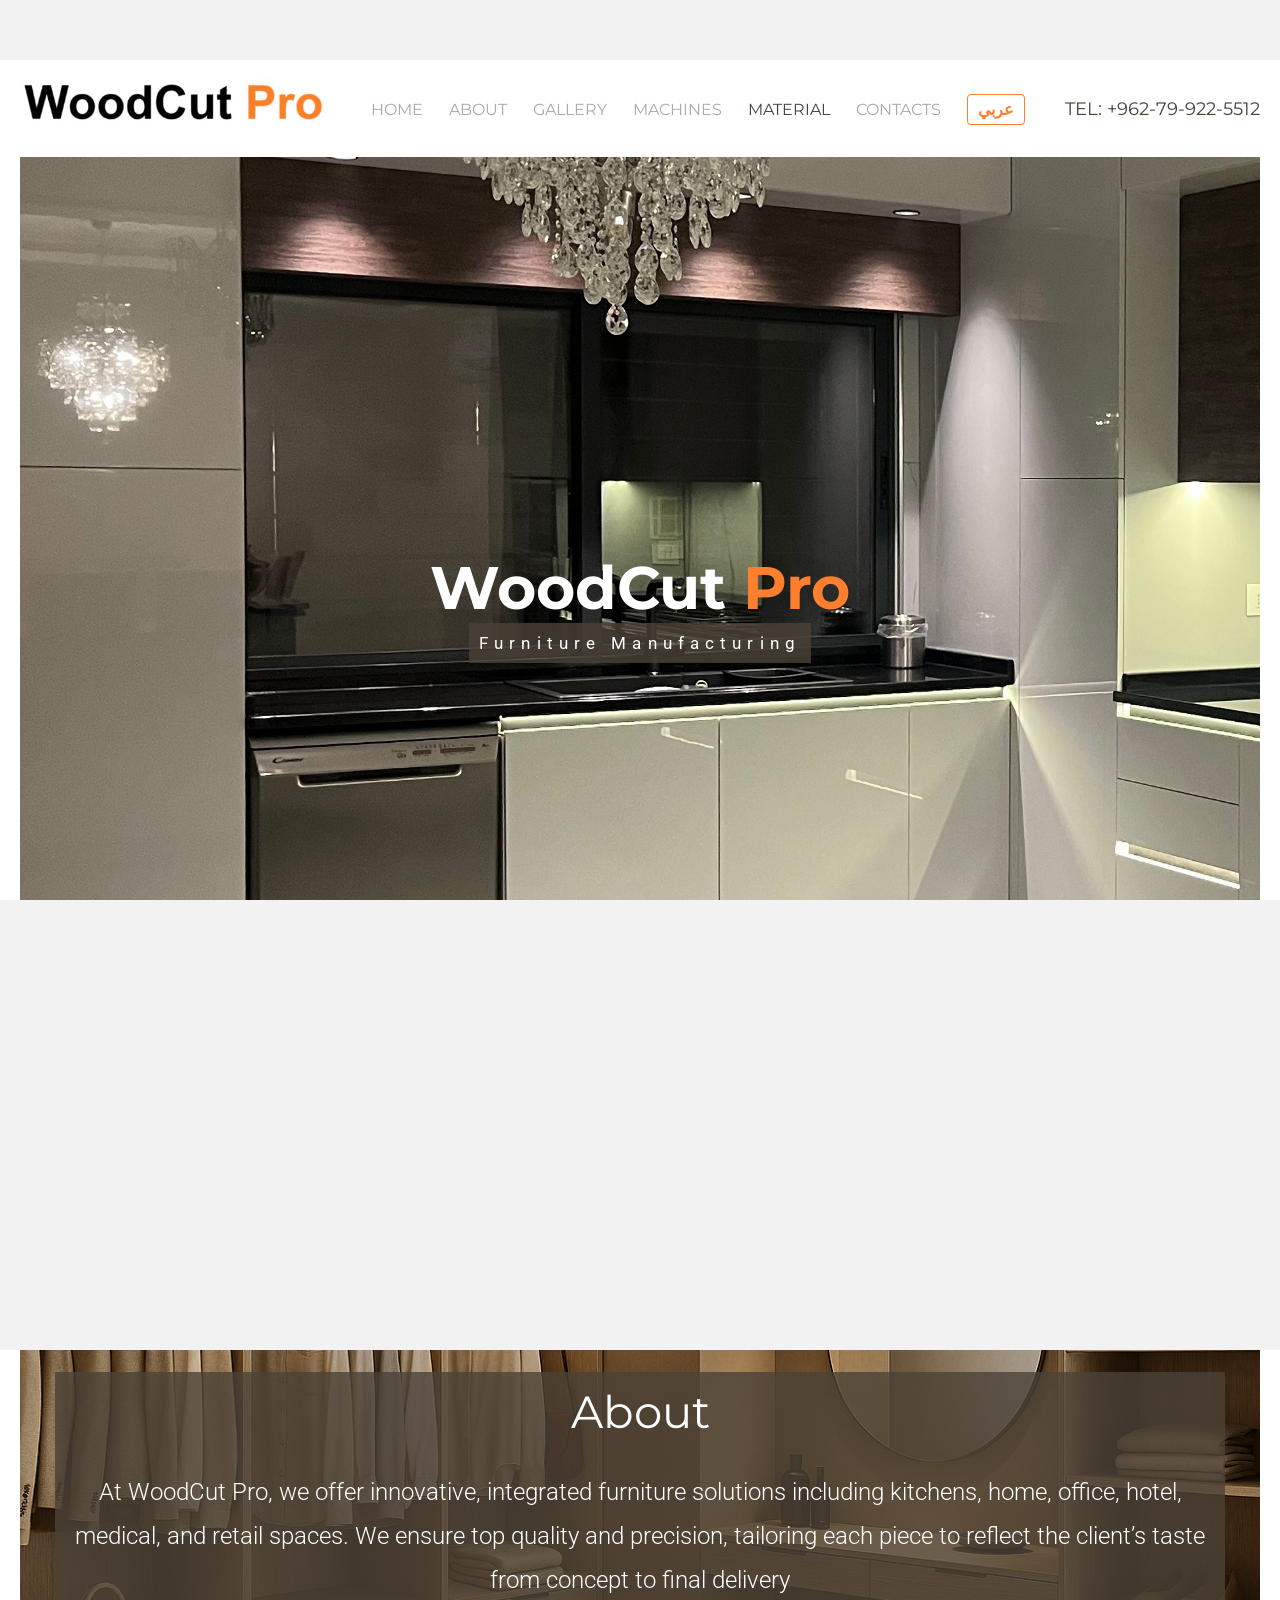
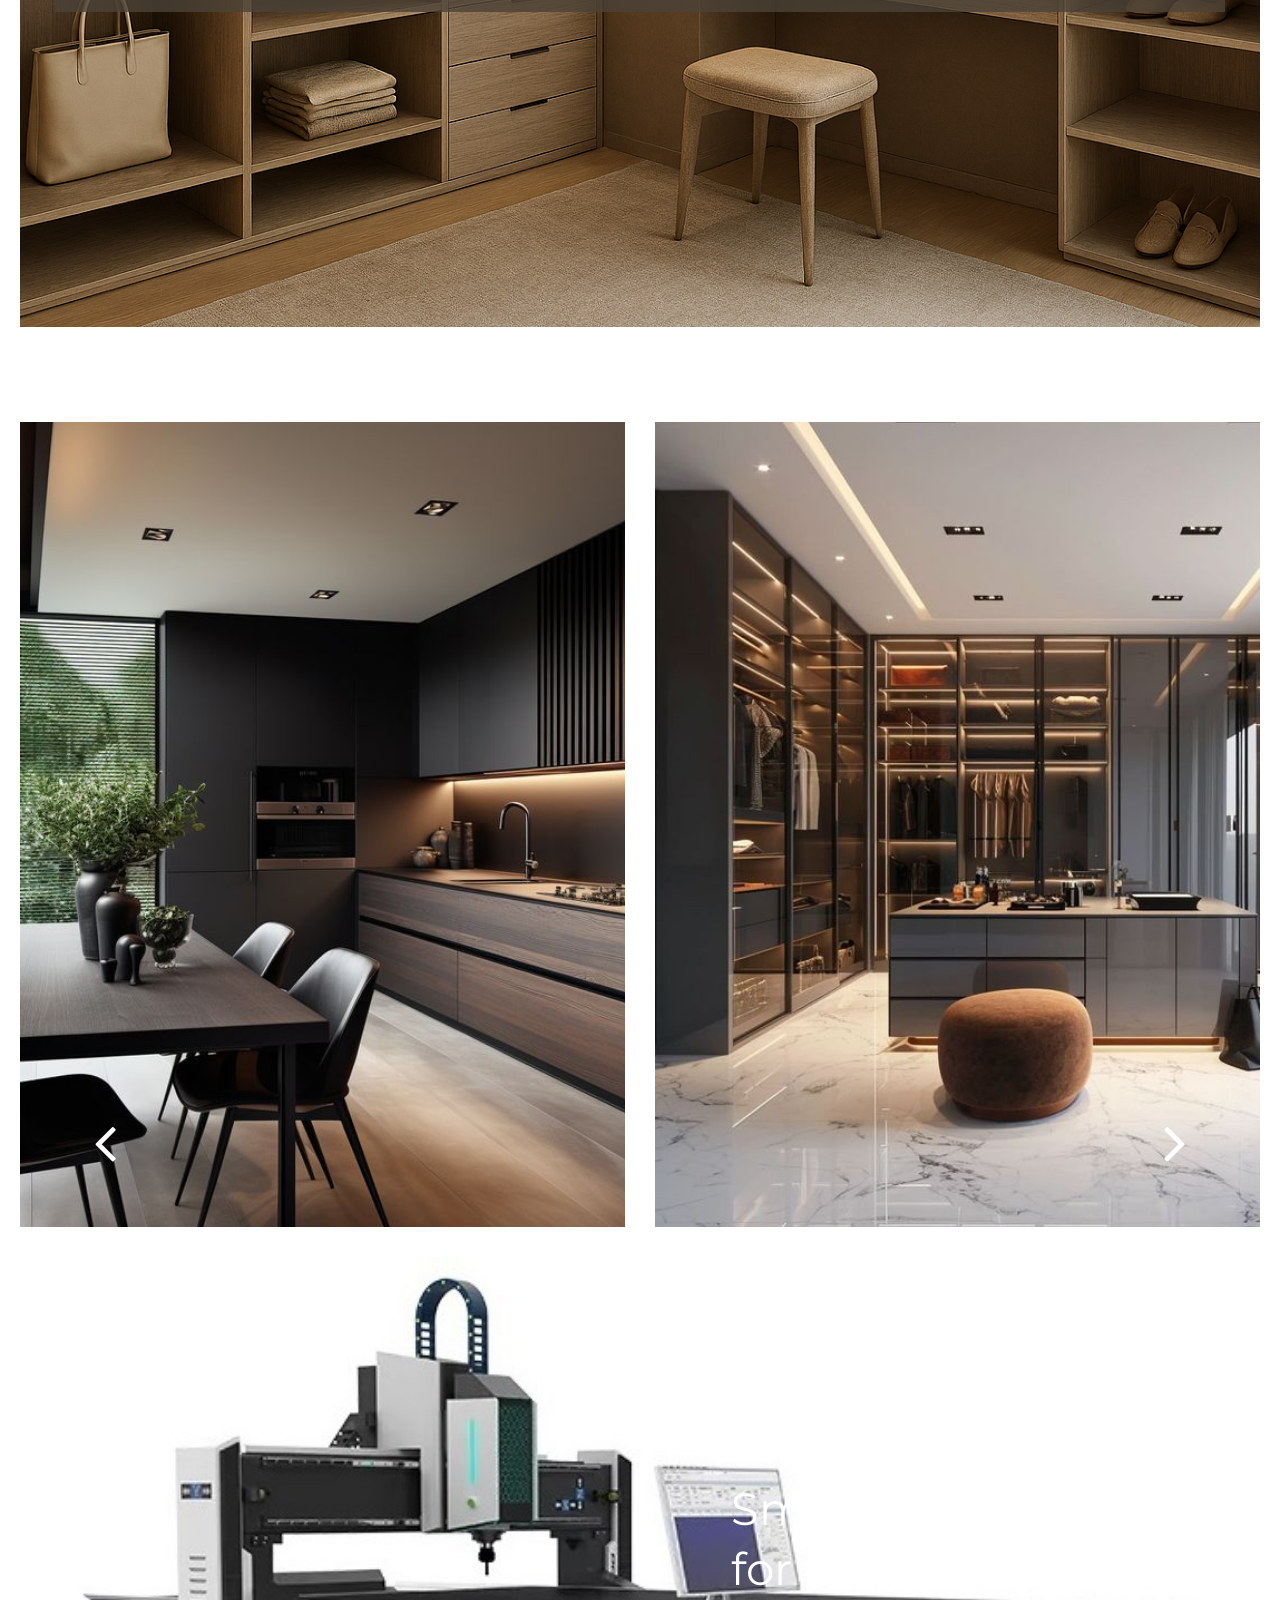
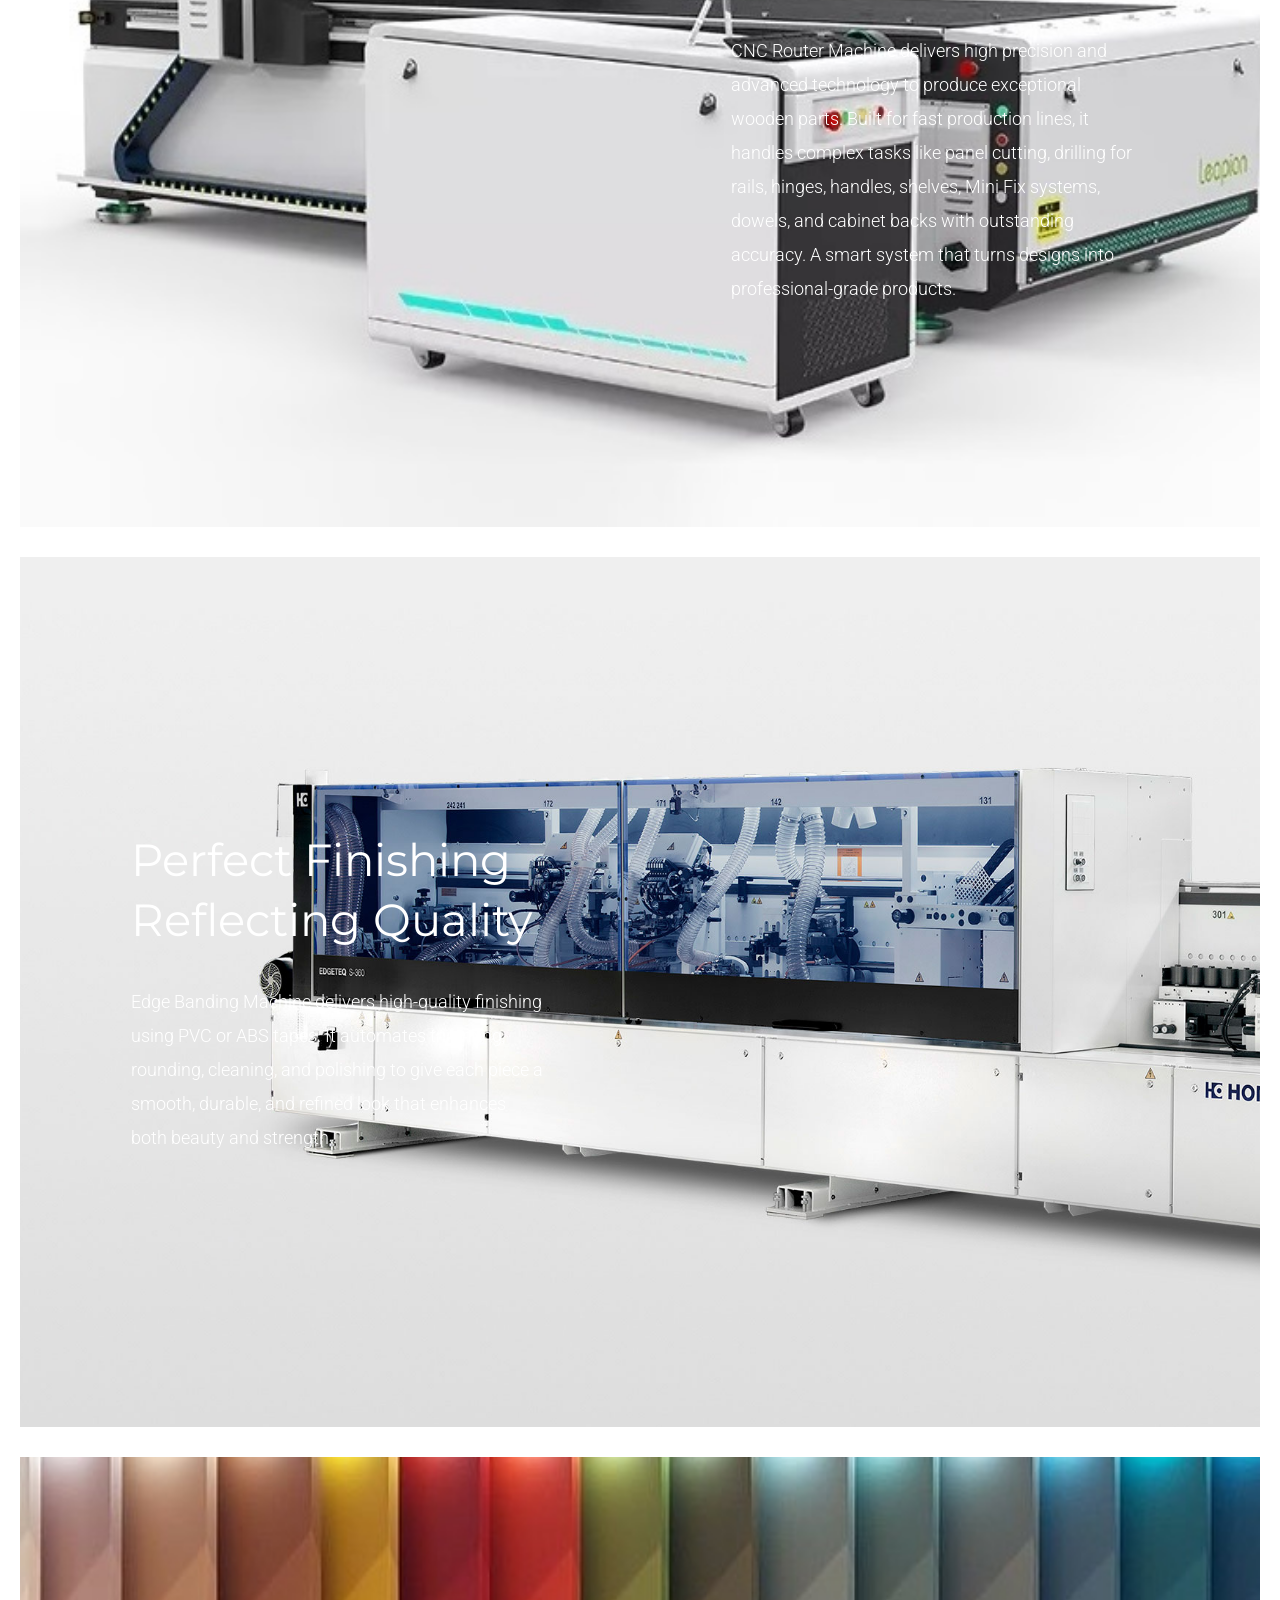
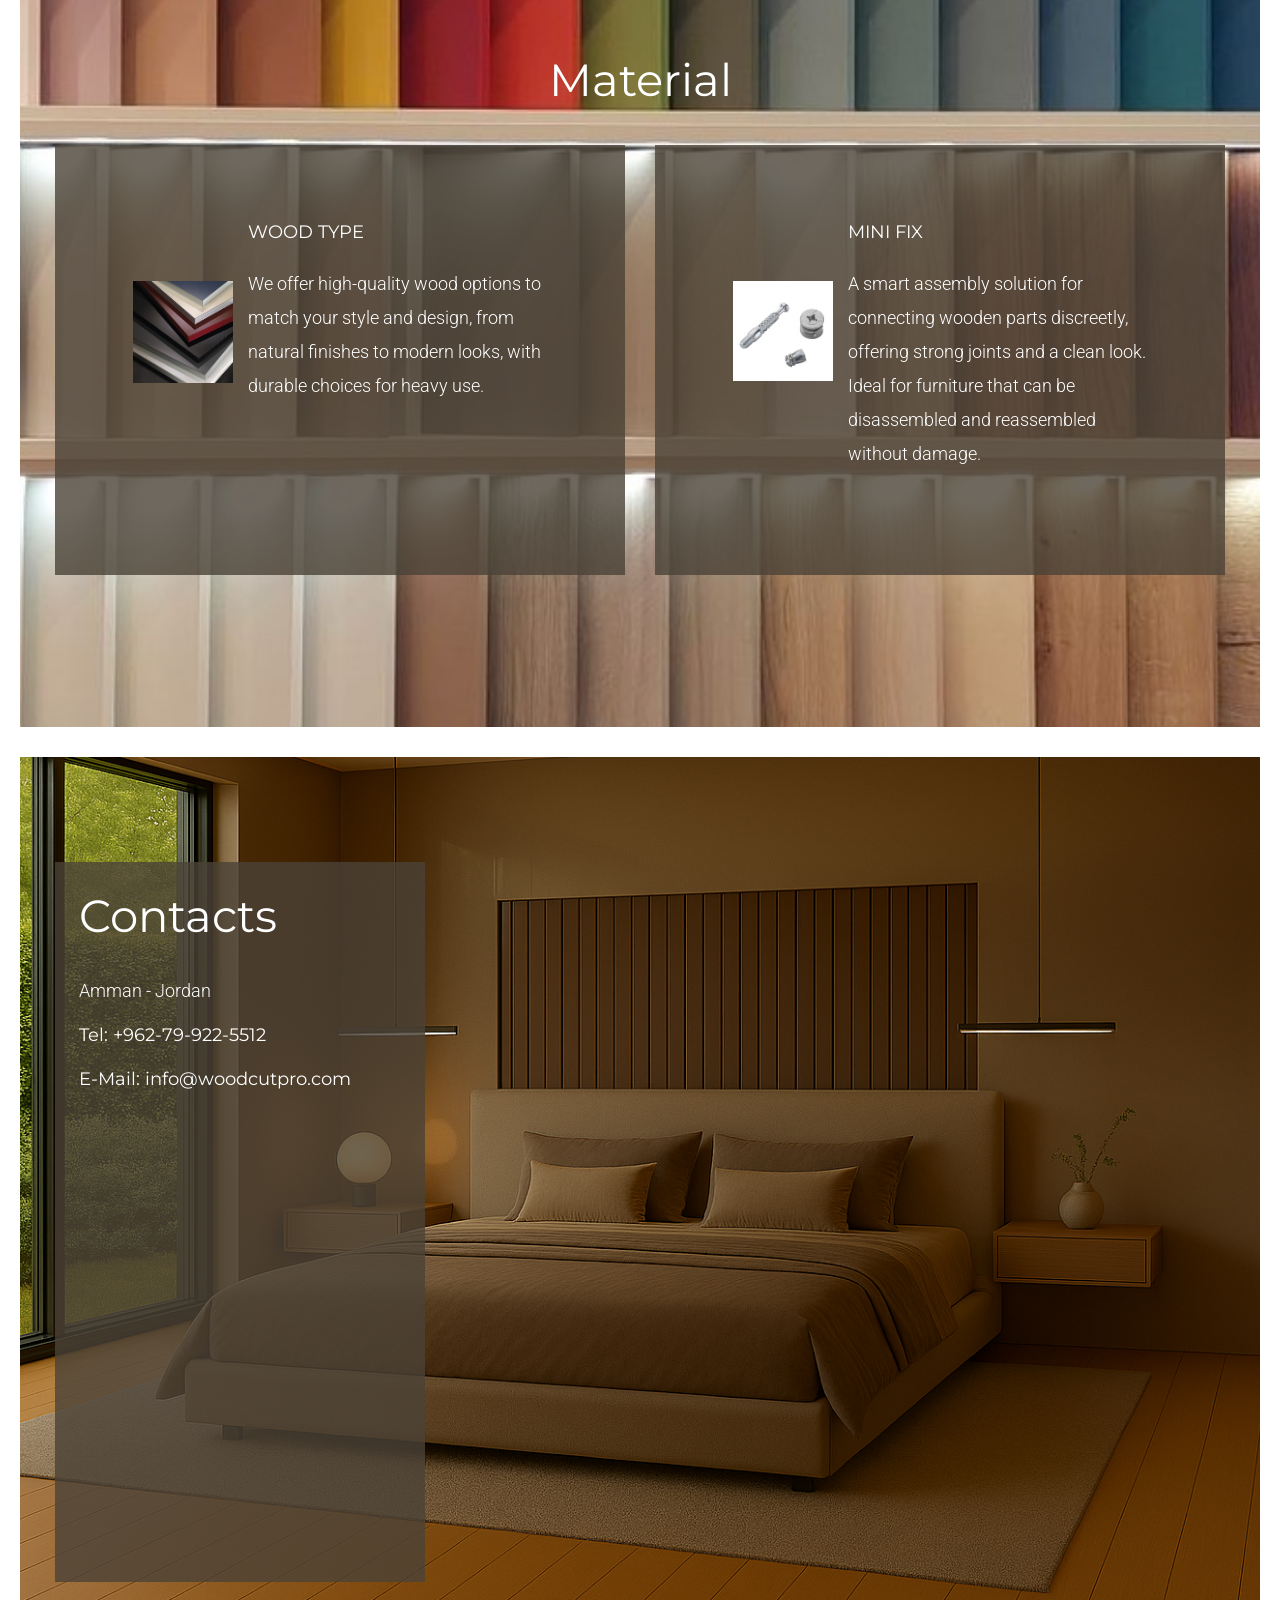
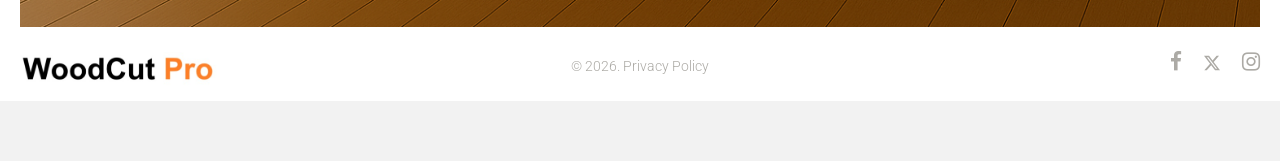
==== index-en.html @ 602205fe "main images" ====
<!DOCTYPE html>
<html class="wide wow-animation" lang="en"> 
  <head>
    <!-- Site Title-->
    <title>Home</title>
    <meta name="format-detection" content="telephone=no">
    <meta name="viewport" content="width=device-width, height=device-height, initial-scale=1.0, maximum-scale=1.0, user-scalable=0">
    <meta http-equiv="X-UA-Compatible" content="IE=edge">
    <meta charset="utf-8">
    <link rel="icon" href="images/favicon.ico" type="image/x-icon">
    <!-- Stylesheets-->
    <link rel="preconnect" href="https://fonts.googleapis.com">
    <link rel="preconnect" href="https://fonts.gstatic.com" crossorigin>
    <link href="https://fonts.googleapis.com/css2?family=Montserrat:wght@300;400;700&family=Roboto:ital,wght@0,300;0,400;0,700;1,300&display=swap" rel="stylesheet">
    <link rel="stylesheet" href="css/bootstrap.css">
    <link rel="stylesheet" href="css/fonts.css">
    <link rel="stylesheet" href="css/style.css">
    <style>.ie-panel{display: none;background: #212121;padding: 10px 0;box-shadow: 3px 3px 5px 0 rgba(0,0,0,.3);clear: both;text-align:center;position: relative;z-index: 1;} html.ie-10 .ie-panel, html.lt-ie-10 .ie-panel {display: block;}</style>
  </head>
  <body>
    <div class="ie-panel"><a href="https://windows.microsoft.com/en-US/internet-explorer/"><img src="images/ie8-panel/warning_bar_0000_us.jpg" height="42" width="820" alt="You are using an outdated browser. For a faster, safer browsing experience, upgrade for free today."></a></div>
    <div class="preloader">
      <div class="preloader-body">
        <div class="cssload-container">
          <div class="cssload-speeding-wheel"></div>
        </div>
        <p>Loading...</p>
      </div>
    </div>
    <!-- Page-->
    <div class="page text-center">
      <!-- Page Content-->
      <div class="inner-wrapper">
        <main class="page-scroller">
          <!-- RD Navbar-->
          <div class="scrollerSection fp-auto-height rd-navbar-wrap">
            <!--p some nav-->
            <nav class="rd-navbar" data-layout="rd-navbar-fixed" data-sm-layout="rd-navbar-fixed" data-sm-device-layout="rd-navbar-fixed" data-md-layout="rd-navbar-fixed" data-lg-layout="rd-navbar-static" data-md-device-layout="rd-navbar-fixed" data-lg-device-layout="rd-navbar-static" data-xl-layout="rd-navbar-static" data-xl-device-layout="rd-navbar-static" data-sm-stick-up-offset="170px" data-xl-stick-up-offset="170px">
              <div class="rd-navbar-inner">
                <!-- RD Navbar Panel-->
                <div class="rd-navbar-panel">
                  <!-- RD Navbar Toggle-->
                  <button class="rd-navbar-toggle" data-rd-navbar-toggle=".rd-navbar-nav-wrap"><span></span></button>
                  <!-- RD Navbar Brand-->
                  <div class="rd-navbar-brand"><a href="index-en.html"><img src="images/logo-default.jpeg" alt=""></a></div>
                </div>
                <div class="rd-navbar-nav-wrap">
                  <!-- RD Navbar Nav-->
                  <ul class="rd-navbar-nav">
                    <li class="d-none"><a href="#home">Home</a></li>
                    <li class="active"><a href="#home">Home</a></li>
                    <li><a href="#about">About</a>
                      <!-- RD Navbar Dropdown-->
                      <!-- <ul class="rd-navbar-dropdown">
                        <li><a href="#">TESTIMONIALS</a></li>
                        <li><a href="#">ARCHIVES</a></li>
                        <li><a href="404.html">404</a></li>
                      </ul> -->
                    </li>
                    <!-- <li><a href="#who">Who We Are</a> -->
                      <!-- RD Navbar Megamenu-->
                      <!-- <ul class="rd-navbar-megamenu">
                        <li class="rd-navbar-megamenu-list">
                          <h5>Categories</h5>
                          <ul>
                            <li><a href="#">Banquettes & Ottomans</a></li>
                            <li><a href="#">Bar & Counter Stools</a></li>
                            <li><a href="#">Chaise Lounges</a></li>
                            <li><a href="#">Desk Chairs</a></li>
                            <li><a href="#">Dining Chairs</a></li>
                            <li><a href="#">Occasional & Lounge Chairs</a></li>
                            <li><a href="#">Sofas & Loveseats</a></li>
                          </ul>
                        </li>
                        <li class="rd-navbar-megamenu-list">
                          <h5>Company Info</h5>
                          <ul>
                            <li><a href="#">Our team</a></li>
                            <li><a href="#">Our partners</a></li>
                            <li><a href="#">Quality certificates</a></li>
                            <li><a href="#">Careers</a></li>
                          </ul>
                        </li>
                        <li>
                          <div class="rd-navbar-baner">
                            <h5>About</h5>
                            <p>Today the Better is one of the most important companies on the international furniture market. Brilliantly successful beginnings have led the Better to make continuous research for quality to meet customers’ needs.</p>
                          </div>
                        </li>
                      </ul> -->
                    <!-- </li> -->
                    <li><a href="#gallery">Gallery</a></li>
                    <li><a href="#CNC">Machines</a>
                      <!-- RD Navbar Dropdown-->
                      <ul class="rd-navbar-dropdown">
                        <li><a href="#CNC">CNC</a></li>
                        <li><a href="#edge-band">Edge Band</a></li>
                      </ul>
                    </li>
                    <li><a href="#service">Material</a></li>
                    <li><a href="#contacts">contacts</a></li>
                    <li><a id="lang-switcher" href="index.html"><span>عربي</span></a></li>
                  </ul>
                </div>
                <div class="rd-navbar-contact">
                  <p>tel: <a href="tel:#">+962-79-922-5512</a>
                  </p>
                </div>
                
              </div>
            </nav>
          </div>
          <div class="scrollerSection context-dark section section-center bg-image bg-image-01" id="home">
            <div class="container intro-text">
              <h1 class="text-animation">
                <span class="word1" style="font-weight: bold;font-size: 60px;">
                  <span>WoodCut</span> 
                  <span style='color:#FF7F2F'>Pro</span>
                </span>
              </h1>

              <p class="small text-animation" style="font-size: 17px;">
                <span class="word1 shady-box">
                  <span>Furniture Manufacturing</span>
                </span>
              </p>
            </div>
          </div>
          <div class="section-fade scrollerSection context-dark section section-center bg-image bg-image-04" id="about">
            <div class="container">
              <div class="shady-box">

              <h2 class="wow fadeInUp" data-wow-delay=".25s">About</h2>
              <p class="wow fadeInUp lead" data-wow-delay=".4s">
                At WoodCut Pro, we offer innovative, integrated furniture solutions including kitchens, home, office, hotel, medical, and retail spaces. We ensure top quality and precision, tailoring each piece to reflect the client’s taste from concept to final delivery
              </p>
            </div>
            </div>
          </div>
          <div class="scrollerSection section section-top-0 section-lg-top-80 section-bottom-0 gallery" id="gallery">
            <!-- Owl Carousel-->
            <div class="owl-carousel" data-items="1" data-nav="true" data-dots="true" data-margin="30" data-mouse-drag="false">
              <div class="row row-sm">
                <div class="col-lg-6 offset-top-10 offset-md-top-0">
                  <div class="gallery-item-lg" style="background: url(&quot;images/gallery/gallery3.jpg&quot;); background-size: cover;"></div>
                </div>
                <div class="col-lg-6 offset-top-10 offset-md-top-0">
                  <div class="gallery-item-lg" style="background: url(&quot;images/gallery/gallery4.jpg&quot;); background-size: cover;"></div>
                </div>
                
              </div>
              <div class="row row-sm">

                <div class="col-lg-6 offset-top-10 offset-md-top-0">
                  <div class="gallery-item-lg" style="background: url(&quot;images/gallery/gallery5.jpg&quot;); background-size: cover;"></div>
                </div>
                <div class="col-lg-6 offset-top-10 offset-md-top-0">
                  <div class="gallery-item-lg" style="background: url(&quot;images/gallery/gallery6.jpg&quot;); background-size: cover;"></div>
                </div>
              </div>
              <div class="row row-sm">
                <div class="col-lg-6 offset-top-10 offset-md-top-0">
                  <div class="gallery-item-lg" style="background: url(&quot;images/gallery/gallery14.jpg&quot;); background-size: cover;"></div>
                </div>

                <div class="col-lg-6 offset-top-10 offset-md-top-0">
                  <div class="gallery-item-lg" style="background: url(&quot;images/kitchen.JPG&quot;); background-size: cover;"></div>
                </div>
              </div>
              <div class="row row-sm">

                <div class="col-lg-6 offset-top-10 offset-md-top-0">
                  <div class="gallery-item-lg" style="background: url(&quot;images/gallery/gallery8.jpg&quot;); background-size: cover;"></div>
                </div>

                <div class="col-lg-6 offset-top-10 offset-md-top-0">
                  <div class="gallery-item-lg" style="background: url(&quot;images/gallery/gallery10.jpg&quot;); background-size: cover;"></div>
                </div>
              </div>
              <div class="row row-sm">

                <div class="col-lg-6 offset-top-10 offset-md-top-0">
                  <div class="gallery-item-lg" style="background: url(&quot;images/gallery/gallery11.jpg&quot;); background-size: cover;"></div>
                </div>

                <div class="col-lg-6 offset-top-10 offset-md-top-0">
                  <div class="gallery-item-lg" style="background: url(&quot;images/gallery/gallery13.jpg&quot;); background-size: cover;"></div>
                </div>
              </div>
              <div class="row row-sm">

                <div class="col-lg-6 offset-top-10 offset-md-top-0">
                  <div class="gallery-item-lg" style="background: url(&quot;images/gallery/gallery1.jpg&quot;); background-size: cover;"></div>
                </div>

                <div class="col-lg-6 offset-top-10 offset-md-top-0">
                  <div class="gallery-item-lg" style="background: url(&quot;images/gallery/gallery2.jpg&quot;); background-size: cover;"></div>
                </div>
              </div>
              <div class="row row-sm">

                <div class="col-lg-6 offset-top-10 offset-md-top-0">
                  <div class="gallery-item-lg" style="background: url(&quot;images/gallery/gallery7.jpg&quot;); background-size: cover;"></div>
                </div>

                <div class="col-lg-6 offset-top-10 offset-md-top-0">
                  <div class="gallery-item-lg" style="background: url(&quot;images/gallery/gallery9.jpg&quot;); background-size: cover;"></div>
                </div>
              </div>
              <div class="row row-sm">

                <div class="col-lg-6 offset-top-10 offset-md-top-0">
                  <div class="gallery-item-lg" style="background: url(&quot;images/gallery/gallery12.jpg&quot;); background-size: cover;"></div>
                </div>

                <div class="col-lg-6 offset-top-10 offset-md-top-0">
                  <div class="gallery-item-lg" style="background: url(&quot;images/gallery/gallery15.jpg&quot;); background-size: cover;"></div>
                </div>
              </div>
            </div>
          </div>
          <div class="section-fade scrollerSection context-dark section section-middle bg-image bg-image-03" id="CNC">
            <div class="container text-lg-left">
              <div class="row justify-content-sm-center justify-content-lg-end align-items-sm-center">
                <div class="col-xl-6 col-md-8">
                  <div class="bg-cell">
                    <h2 class="wow fadeInUp" data-wow-delay=".4s">
                    <!-- CNC - Computer Numerical Control -->
                    Smart Solutions for Manufacturing
                    </h2>
                    <p class="wow fadeInUp" data-wow-delay=".6s">
                    CNC Router Machine delivers high precision and advanced technology to produce exceptional wooden parts. Built for fast production lines, it handles complex tasks like panel cutting, drilling for rails, hinges, handles, shelves, Mini Fix systems, dowels, and cabinet backs with outstanding accuracy. A smart system that turns designs into professional-grade products.
                    </p>
                  </div>
                </div>
              </div>
            </div>
          </div>
          <div class="section-fade scrollerSection context-dark section section-middle bg-image bg-image-030" id="edge-band">
            <div class="container text-lg-left">
              <div class="row justify-content-sm-center justify-content-lg-start align-items-sm-center">
                <div class="col-xl-6 col-md-8">
                  <div class="bg-cell">
                    <h2 class="wow fadeInUp" data-wow-delay=".4s">
                      Perfect Finishing Reflecting Quality
                    </h2>
                    <p class="wow fadeInUp" data-wow-delay=".6s">
                      Edge Banding Machine delivers high-quality finishing using PVC or ABS tapes. It automates trimming, rounding, cleaning, and polishing to give each piece a smooth, durable, and refined look that enhances both beauty and strength
                    </p>
                  </div>
                </div>
              </div>
            </div>
          </div>
          <div class="section-fade scrollerSection section-0 section section-center context-dark bg-image bg-image-05" id="service" style="background: url(&quot;images/wood.jpg&quot;); background-size: cover;">
            <div class="container section-80 section-lg-top-120">
              <h2>Material</h2>
              <!-- Owl Carousel-->
                <div class="offset-top-35 text-lg-left owl-carousel owl-nav-hidden" data-dots="true" data-items="1" data-lg-items="2" data-margin="30" data-mouse-drag="false">
                
                <div class="post-service">
                  <!-- <h6>21-06</h6> -->
                  <div class="d-flex align-items-start">
                    <div style='margin-top:66px'>
                    <div style="margin-bottom:10px"><img src="images/wood-type.jpg" style="width: 100px; height: auto;"></div>
                    </div>
                    <div style="margin-left: 15px; margin-bottom: 0;">
                    <h6><a href="#service">Wood Type</a></h6>
                    <p>
                    We offer high-quality wood options to match your style and design, from natural finishes to modern looks, with durable choices for heavy use.
                  </p>
                  </div>
                  </div>
                </div>

                <div class="post-service">
                  <!-- <h6>21-06</h6> -->
                  <div class="d-flex align-items-start">
                    <div style='margin-top:66px'>
                    <div style="margin-bottom:10px"><img src="images/mini_fix.jfif" style="width: 100px; height: auto;"></div>
                    </div>
                    <div style="margin-left: 15px; margin-bottom: 0;">
                    <h6><a href="#service">Mini Fix</a></h6>
                    <p>
                    A smart assembly solution for connecting wooden parts discreetly, offering strong joints and a clean look. Ideal for furniture that can be disassembled and reassembled without damage.
                    </p>
                  </div>
                  </div>
                </div>


                <div class="post-service">
                  <!-- <h6>21-06</h6> -->
                  <div class="d-flex align-items-start">
                    <div style='margin-top:66px'>
                    <div style="margin-bottom:10px"><img src="images/woden_dowel.jfif" style="width: 100px; height: auto;"></div>
                    </div>
                    <div style="margin-left: 15px; margin-bottom: 0;">
                    <h6><a href="#service">Woden Dowel</a></h6>
                    <p>
                    Used to invisibly join wooden parts, providing strong connections and a clean finish. Ideal for cabinets, drawers, fixed shelves, and knock-down furniture
                    </p>
                  </div>
                  </div>
                </div>
                <div class="post-service">
                  <!-- <h6>21-06</h6> -->
                  <div class="d-flex align-items-start">
                    <div style='margin-top:66px'>
                    <div style="margin-bottom:10px"><img src="images/furniture_screw.jfif" style="width: 100px; height: auto;"></div>
                    </div>
                    <div style="margin-left: 15px; margin-bottom: 0;">
                    <h6><a href="#service">Screw Bolts</a></h6>
                    <p>
                    Provide precise and secure cabinet assembly, while allowing safe disassembly without compromising design aesthetics or finishing quality.
                  </p>
                  </div>
                  </div>
                </div>


                <div class="post-service">
                  <!-- <h6>21-06</h6> -->
                  <div class="d-flex align-items-start">
                    <div style='margin-top:66px'>
                    <div style="margin-bottom:10px"><img src="images/studs.jpeg" style="width: 100px; height: auto;"></div>
                    </div>
                    <div style="margin-left: 15px; margin-bottom: 0;">
                    <h6><a href="#service">Metal Shelf Studs</a></h6>
                    <p>We use high-quality metal shelf studs engineered with precision to deliver reliable, secure support. Their streamlined design enhances both durability and elegance, adding lasting functional and visual value to every shelving unit.</p>
                  </div>
                  </div>
                </div>

              </div>
              <!-- <a class="offset-lg-top-60 offset-top-20 btn btn-default" href="#service">View all posts</a> -->
            </div>
          </div>
<div class="scrollerSection context-dark section section-full bg-image bg-image-06" id="contacts">
  <div class="container text-lg-left">
    <div class="row align-items-stretch">
      
      <!-- Shady Box -->
      <div class="col-xl-4 col-lg-5 section-lg-top-120 section-bottom-60 wow fadeIn" data-wow-delay=".6s">
        <div class="shady-box p-4 h-100">
          <h2>Contacts</h2>
          <div class="offset-top-28">
            <p>Amman - Jordan</p>
          </div>
          <div>
            <h6 class="offset-top-10 text-regular">Tel: 
              <a href="tel:+962799225512">+962-79-922-5512</a>
            </h6>
          </div>
          <div>
            <h6 class="offset-top-10 text-regular">E-Mail: 
              <a href="mailto:info@woodcutpro.com">info@woodcutpro.com</a>
            </h6>
          </div>
        </div>
      </div>
      
      <!-- Map -->
      <div class="col-xl-8 col-lg-7">
        <div class="map-wrap">
          <iframe class="google-map-container" 
            src="https://www.google.com/maps/embed?pb=!1m17!1m12!1m3!1d3385.7201539606717!2d35.84349407562851!3d31.94135427402405!2m3!1f0!2f0!3f0!3m2!1i1024!2i768!4f13.1!3m2!1m1!2zMzHCsDU2JzI4LjkiTiAzNcKwNTAnNDUuOSJF!5e0!3m2!1sen!2sjo!4v1754653944325!5m2!1sen!2sjo" 
            allowfullscreen 
            loading="lazy" 
            referrerpolicy="no-referrer-when-downgrade">
          </iframe>
        </div>
      </div>

    </div>
  </div>
</div>

          <div class="scrollerSection page-footer fp-auto-height">
            <div class="page-footer-inner">
              <div class="row">
                <div class="col-md-4 text-md-left">
                  <p>
                    <a class="logo" href="./"> 
                      <img src="images/logo-default.jpeg" alt="" width="50%">
                    </a>
                  </p>
                </div>
                <div class="col-md-4 text-md-center" style="padding: 0.75em 0;">
                      &#169; <span class="copyright-year"></span>. <a href="privacy.html">Privacy Policy</a>                  
                    </p>
                </div>
                <div class="col-md-4 text-md-right offset-top-10 offset-sm-top-0">
                  <ul class="list-inline">
                    <li class="list-inline-item"><a class="icon fa-facebook" href="https://www.facebook.com/profile.php?id=61556606281641" target="_blank"></a></li>
                    <li class="list-inline-item"><a class="icon" href="https://x.com/WoodCut_Pro" target="_blank">
                      <svg xmlns="http://www.w3.org/2000/svg" width="16" height="16" fill="currentColor" class="bi bi-twitter-x" viewBox="0 0 16 16">
                        <path d="M12.6.75h2.454l-5.36 6.142L16 15.25h-4.937l-3.867-5.07-4.425 5.07H.316l5.733-6.57L0 .75h5.063l3.495 4.633L12.601.75Zm-.86 13.028h1.36L4.323 2.145H2.865z"/>
                      </svg>
                    </a></li>
                    <li class="list-inline-item"><a class="icon fa-instagram" href="https://www.instagram.com/woodcut_pro/" target="_blank"></a></li>
                  </ul>
                </div>
              </div>
            </div>
          </div>
        </main>
      </div>
    </div>
    <!-- Global Mailform Output-->
    <div class="snackbars" id="form-output-global"> </div>
    <!-- Java script-->
    <script src="js/core.min.js"></script>
    <script src="js/script.js"></script>
  
  
  </body>
</html>
---- css/fonts.css ----
/** @group Fonts *//** @section Font Awesome Icons 4.7.0 */@font-face {	font-family: 'FontAwesome';	src: url("../fonts/fontawesome-webfont.eot?v=4.7.0");	src: url("../fonts/fontawesome-webfont.eot?#iefix&v=4.7.0") format("embedded-opentype"), url("../fonts/fontawesome-webfont.woff2?v=4.7.0") format("woff2"), url("../fonts/fontawesome-webfont.woff?v=4.7.0") format("woff"), url("../fonts/fontawesome-webfont.ttf?v=4.7.0") format("truetype"), url("../fonts/fontawesome-webfont.svg?v=4.7.0#fontawesomeregular") format("svg");	font-weight: normal;	font-style: normal;}.fa {	display: inline-block;	font-family: 'FontAwesome';	font-size: inherit;	text-rendering: auto;	-webkit-font-smoothing: antialiased;	-moz-osx-font-smoothing: grayscale;}[class*='fa-']:before {	font-weight: 400;	font-family: 'FontAwesome';}/* makes the font 33% larger relative to the icon container */.fa-lg {	font-size: 1.33333333em;	line-height: 0.75em;	vertical-align: -15%;}.fa-2x {	font-size: 2em;}.fa-3x {	font-size: 3em;}.fa-4x {	font-size: 4em;}.fa-5x {	font-size: 5em;}.fa-fw {	width: 1.28571429em;	text-align: center;}.fa-ul {	padding-left: 0;	margin-left: 2.14285714em;	list-style-type: none;}.fa-ul > li {	position: relative;}.fa-li {	position: absolute;	left: -2.14285714em;	width: 2.14285714em;	top: 0.14285714em;	text-align: center;}.fa-li.fa-lg {	left: -1.85714286em;}.fa-border {	padding: .2em .25em .15em;	border: solid 0.08em #eeeeee;	border-radius: .1em;}.fa-pull-left {	float: left;}.fa-pull-right {	float: right;}.fa.fa-pull-left {	margin-right: .3em;}.fa.fa-pull-right {	margin-left: .3em;}/* Deprecated as of 4.4.0 */.pull-right {	float: right;}.pull-left {	float: left;}.fa.pull-left {	margin-right: .3em;}.fa.pull-right {	margin-left: .3em;}.fa-spin {	-webkit-animation: fa-spin 2s infinite linear;	animation: fa-spin 2s infinite linear;}.fa-pulse {	-webkit-animation: fa-spin 1s infinite steps(8);	animation: fa-spin 1s infinite steps(8);}@-webkit-keyframes fa-spin {	0% {		-webkit-transform: rotate(0deg);		transform: rotate(0deg);	}	100% {		-webkit-transform: rotate(359deg);		transform: rotate(359deg);	}}@keyframes fa-spin {	0% {		-webkit-transform: rotate(0deg);		transform: rotate(0deg);	}	100% {		-webkit-transform: rotate(359deg);		transform: rotate(359deg);	}}.fa-rotate-90 {	-ms-filter: "progid:DXImageTransform.Microsoft.BasicImage(rotation=1)";	-webkit-transform: rotate(90deg);	-ms-transform: rotate(90deg);	transform: rotate(90deg);}.fa-rotate-180 {	-ms-filter: "progid:DXImageTransform.Microsoft.BasicImage(rotation=2)";	-webkit-transform: rotate(180deg);	-ms-transform: rotate(180deg);	transform: rotate(180deg);}.fa-rotate-270 {	-ms-filter: "progid:DXImageTransform.Microsoft.BasicImage(rotation=3)";	-webkit-transform: rotate(270deg);	-ms-transform: rotate(270deg);	transform: rotate(270deg);}.fa-flip-horizontal {	-ms-filter: "progid:DXImageTransform.Microsoft.BasicImage(rotation=0, mirror=1)";	-webkit-transform: scale(-1, 1);	-ms-transform: scale(-1, 1);	transform: scale(-1, 1);}.fa-flip-vertical {	-ms-filter: "progid:DXImageTransform.Microsoft.BasicImage(rotation=2, mirror=1)";	-webkit-transform: scale(1, -1);	-ms-transform: scale(1, -1);	transform: scale(1, -1);}:root .fa-rotate-90,:root .fa-rotate-180,:root .fa-rotate-270,:root .fa-flip-horizontal,:root .fa-flip-vertical {	filter: none;}.fa-stack {	position: relative;	display: inline-block;	width: 2em;	height: 2em;	line-height: 2em;	vertical-align: middle;}.fa-stack-1x,.fa-stack-2x {	position: absolute;	left: 0;	width: 100%;	text-align: center;}.fa-stack-1x {	line-height: inherit;}.fa-stack-2x {	font-size: 2em;}.fa-inverse {	color: #ffffff;}/* Font Awesome uses the Unicode Private Use Area (PUA) to ensure screen
   readers do not read off random characters that represent icons */.fa-glass:before {	content: "\f000";}.fa-music:before {	content: "\f001";}.fa-search:before {	content: "\f002";}.fa-envelope-o:before {	content: "\f003";}.fa-heart:before {	content: "\f004";}.fa-star:before {	content: "\f005";}.fa-star-o:before {	content: "\f006";}.fa-user:before {	content: "\f007";}.fa-film:before {	content: "\f008";}.fa-th-large:before {	content: "\f009";}.fa-th:before {	content: "\f00a";}.fa-th-list:before {	content: "\f00b";}.fa-check:before {	content: "\f00c";}.fa-remove:before,.fa-close:before,.fa-times:before {	content: "\f00d";}.fa-search-plus:before {	content: "\f00e";}.fa-search-minus:before {	content: "\f010";}.fa-power-off:before {	content: "\f011";}.fa-signal:before {	content: "\f012";}.fa-gear:before,.fa-cog:before {	content: "\f013";}.fa-trash-o:before {	content: "\f014";}.fa-home:before {	content: "\f015";}.fa-file-o:before {	content: "\f016";}.fa-clock-o:before {	content: "\f017";}.fa-road:before {	content: "\f018";}.fa-download:before {	content: "\f019";}.fa-arrow-circle-o-down:before {	content: "\f01a";}.fa-arrow-circle-o-up:before {	content: "\f01b";}.fa-inbox:before {	content: "\f01c";}.fa-play-circle-o:before {	content: "\f01d";}.fa-rotate-right:before,.fa-repeat:before {	content: "\f01e";}.fa-refresh:before {	content: "\f021";}.fa-list-alt:before {	content: "\f022";}.fa-lock:before {	content: "\f023";}.fa-flag:before {	content: "\f024";}.fa-headphones:before {	content: "\f025";}.fa-volume-off:before {	content: "\f026";}.fa-volume-down:before {	content: "\f027";}.fa-volume-up:before {	content: "\f028";}.fa-qrcode:before {	content: "\f029";}.fa-barcode:before {	content: "\f02a";}.fa-tag:before {	content: "\f02b";}.fa-tags:before {	content: "\f02c";}.fa-book:before {	content: "\f02d";}.fa-bookmark:before {	content: "\f02e";}.fa-print:before {	content: "\f02f";}.fa-camera:before {	content: "\f030";}.fa-font:before {	content: "\f031";}.fa-bold:before {	content: "\f032";}.fa-italic:before {	content: "\f033";}.fa-text-height:before {	content: "\f034";}.fa-text-width:before {	content: "\f035";}.fa-align-left:before {	content: "\f036";}.fa-align-center:before {	content: "\f037";}.fa-align-right:before {	content: "\f038";}.fa-align-justify:before {	content: "\f039";}.fa-list:before {	content: "\f03a";}.fa-dedent:before,.fa-outdent:before {	content: "\f03b";}.fa-indent:before {	content: "\f03c";}.fa-video-camera:before {	content: "\f03d";}.fa-photo:before,.fa-image:before,.fa-picture-o:before {	content: "\f03e";}.fa-pencil:before {	content: "\f040";}.fa-map-marker:before {	content: "\f041";}.fa-adjust:before {	content: "\f042";}.fa-tint:before {	content: "\f043";}.fa-edit:before,.fa-pencil-square-o:before {	content: "\f044";}.fa-share-square-o:before {	content: "\f045";}.fa-check-square-o:before {	content: "\f046";}.fa-arrows:before {	content: "\f047";}.fa-step-backward:before {	content: "\f048";}.fa-fast-backward:before {	content: "\f049";}.fa-backward:before {	content: "\f04a";}.fa-play:before {	content: "\f04b";}.fa-pause:before {	content: "\f04c";}.fa-stop:before {	content: "\f04d";}.fa-forward:before {	content: "\f04e";}.fa-fast-forward:before {	content: "\f050";}.fa-step-forward:before {	content: "\f051";}.fa-eject:before {	content: "\f052";}.fa-chevron-left:before {	content: "\f053";}.fa-chevron-right:before {	content: "\f054";}.fa-plus-circle:before {	content: "\f055";}.fa-minus-circle:before {	content: "\f056";}.fa-times-circle:before {	content: "\f057";}.fa-check-circle:before {	content: "\f058";}.fa-question-circle:before {	content: "\f059";}.fa-info-circle:before {	content: "\f05a";}.fa-crosshairs:before {	content: "\f05b";}.fa-times-circle-o:before {	content: "\f05c";}.fa-check-circle-o:before {	content: "\f05d";}.fa-ban:before {	content: "\f05e";}.fa-arrow-left:before {	content: "\f060";}.fa-arrow-right:before {	content: "\f061";}.fa-arrow-up:before {	content: "\f062";}.fa-arrow-down:before {	content: "\f063";}.fa-mail-forward:before,.fa-share:before {	content: "\f064";}.fa-expand:before {	content: "\f065";}.fa-compress:before {	content: "\f066";}.fa-plus:before {	content: "\f067";}.fa-minus:before {	content: "\f068";}.fa-asterisk:before {	content: "\f069";}.fa-exclamation-circle:before {	content: "\f06a";}.fa-gift:before {	content: "\f06b";}.fa-leaf:before {	content: "\f06c";}.fa-fire:before {	content: "\f06d";}.fa-eye:before {	content: "\f06e";}.fa-eye-slash:before {	content: "\f070";}.fa-warning:before,.fa-exclamation-triangle:before {	content: "\f071";}.fa-plane:before {	content: "\f072";}.fa-calendar:before {	content: "\f073";}.fa-random:before {	content: "\f074";}.fa-comment:before {	content: "\f075";}.fa-magnet:before {	content: "\f076";}.fa-chevron-up:before {	content: "\f077";}.fa-chevron-down:before {	content: "\f078";}.fa-retweet:before {	content: "\f079";}.fa-shopping-cart:before {	content: "\f07a";}.fa-folder:before {	content: "\f07b";}.fa-folder-open:before {	content: "\f07c";}.fa-arrows-v:before {	content: "\f07d";}.fa-arrows-h:before {	content: "\f07e";}.fa-bar-chart-o:before,.fa-bar-chart:before {	content: "\f080";}.fa-twitter-square:before {	content: "\f081";}.fa-facebook-square:before {	content: "\f082";}.fa-camera-retro:before {	content: "\f083";}.fa-key:before {	content: "\f084";}.fa-gears:before,.fa-cogs:before {	content: "\f085";}.fa-comments:before {	content: "\f086";}.fa-thumbs-o-up:before {	content: "\f087";}.fa-thumbs-o-down:before {	content: "\f088";}.fa-star-half:before {	content: "\f089";}.fa-heart-o:before {	content: "\f08a";}.fa-sign-out:before {	content: "\f08b";}.fa-linkedin-square:before {	content: "\f08c";}.fa-thumb-tack:before {	content: "\f08d";}.fa-external-link:before {	content: "\f08e";}.fa-sign-in:before {	content: "\f090";}.fa-trophy:before {	content: "\f091";}.fa-github-square:before {	content: "\f092";}.fa-upload:before {	content: "\f093";}.fa-lemon-o:before {	content: "\f094";}.fa-phone:before {	content: "\f095";}.fa-square-o:before {	content: "\f096";}.fa-bookmark-o:before {	content: "\f097";}.fa-phone-square:before {	content: "\f098";}.fa-twitter:before {	content: "\f099";}.fa-facebook-f:before,.fa-facebook:before {	content: "\f09a";}.fa-github:before {	content: "\f09b";}.fa-unlock:before {	content: "\f09c";}.fa-credit-card:before {	content: "\f09d";}.fa-feed:before,.fa-rss:before {	content: "\f09e";}.fa-hdd-o:before {	content: "\f0a0";}.fa-bullhorn:before {	content: "\f0a1";}.fa-bell:before {	content: "\f0f3";}.fa-certificate:before {	content: "\f0a3";}.fa-hand-o-right:before {	content: "\f0a4";}.fa-hand-o-left:before {	content: "\f0a5";}.fa-hand-o-up:before {	content: "\f0a6";}.fa-hand-o-down:before {	content: "\f0a7";}.fa-arrow-circle-left:before {	content: "\f0a8";}.fa-arrow-circle-right:before {	content: "\f0a9";}.fa-arrow-circle-up:before {	content: "\f0aa";}.fa-arrow-circle-down:before {	content: "\f0ab";}.fa-globe:before {	content: "\f0ac";}.fa-wrench:before {	content: "\f0ad";}.fa-tasks:before {	content: "\f0ae";}.fa-filter:before {	content: "\f0b0";}.fa-briefcase:before {	content: "\f0b1";}.fa-arrows-alt:before {	content: "\f0b2";}.fa-group:before,.fa-users:before {	content: "\f0c0";}.fa-chain:before,.fa-link:before {	content: "\f0c1";}.fa-cloud:before {	content: "\f0c2";}.fa-flask:before {	content: "\f0c3";}.fa-cut:before,.fa-scissors:before {	content: "\f0c4";}.fa-copy:before,.fa-files-o:before {	content: "\f0c5";}.fa-paperclip:before {	content: "\f0c6";}.fa-save:before,.fa-floppy-o:before {	content: "\f0c7";}.fa-square:before {	content: "\f0c8";}.fa-navicon:before,.fa-reorder:before,.fa-bars:before {	content: "\f0c9";}.fa-list-ul:before {	content: "\f0ca";}.fa-list-ol:before {	content: "\f0cb";}.fa-strikethrough:before {	content: "\f0cc";}.fa-underline:before {	content: "\f0cd";}.fa-table:before {	content: "\f0ce";}.fa-magic:before {	content: "\f0d0";}.fa-truck:before {	content: "\f0d1";}.fa-pinterest:before {	content: "\f0d2";}.fa-pinterest-square:before {	content: "\f0d3";}.fa-google-plus-square:before {	content: "\f0d4";}.fa-google-plus:before {	content: "\f0d5";}.fa-money:before {	content: "\f0d6";}.fa-caret-down:before {	content: "\f0d7";}.fa-caret-up:before {	content: "\f0d8";}.fa-caret-left:before {	content: "\f0d9";}.fa-caret-right:before {	content: "\f0da";}.fa-columns:before {	content: "\f0db";}.fa-unsorted:before,.fa-sort:before {	content: "\f0dc";}.fa-sort-down:before,.fa-sort-desc:before {	content: "\f0dd";}.fa-sort-up:before,.fa-sort-asc:before {	content: "\f0de";}.fa-envelope:before {	content: "\f0e0";}.fa-linkedin:before {	content: "\f0e1";}.fa-rotate-left:before,.fa-undo:before {	content: "\f0e2";}.fa-legal:before,.fa-gavel:before {	content: "\f0e3";}.fa-dashboard:before,.fa-tachometer:before {	content: "\f0e4";}.fa-comment-o:before {	content: "\f0e5";}.fa-comments-o:before {	content: "\f0e6";}.fa-flash:before,.fa-bolt:before {	content: "\f0e7";}.fa-sitemap:before {	content: "\f0e8";}.fa-umbrella:before {	content: "\f0e9";}.fa-paste:before,.fa-clipboard:before {	content: "\f0ea";}.fa-lightbulb-o:before {	content: "\f0eb";}.fa-exchange:before {	content: "\f0ec";}.fa-cloud-download:before {	content: "\f0ed";}.fa-cloud-upload:before {	content: "\f0ee";}.fa-user-md:before {	content: "\f0f0";}.fa-stethoscope:before {	content: "\f0f1";}.fa-suitcase:before {	content: "\f0f2";}.fa-bell-o:before {	content: "\f0a2";}.fa-coffee:before {	content: "\f0f4";}.fa-cutlery:before {	content: "\f0f5";}.fa-file-text-o:before {	content: "\f0f6";}.fa-building-o:before {	content: "\f0f7";}.fa-hospital-o:before {	content: "\f0f8";}.fa-ambulance:before {	content: "\f0f9";}.fa-medkit:before {	content: "\f0fa";}.fa-fighter-jet:before {	content: "\f0fb";}.fa-beer:before {	content: "\f0fc";}.fa-h-square:before {	content: "\f0fd";}.fa-plus-square:before {	content: "\f0fe";}.fa-angle-double-left:before {	content: "\f100";}.fa-angle-double-right:before {	content: "\f101";}.fa-angle-double-up:before {	content: "\f102";}.fa-angle-double-down:before {	content: "\f103";}.fa-angle-left:before {	content: "\f104";}.fa-angle-right:before {	content: "\f105";}.fa-angle-up:before {	content: "\f106";}.fa-angle-down:before {	content: "\f107";}.fa-desktop:before {	content: "\f108";}.fa-laptop:before {	content: "\f109";}.fa-tablet:before {	content: "\f10a";}.fa-mobile-phone:before,.fa-mobile:before {	content: "\f10b";}.fa-circle-o:before {	content: "\f10c";}.fa-quote-left:before {	content: "\f10d";}.fa-quote-right:before {	content: "\f10e";}.fa-spinner:before {	content: "\f110";}.fa-circle:before {	content: "\f111";}.fa-mail-reply:before,.fa-reply:before {	content: "\f112";}.fa-github-alt:before {	content: "\f113";}.fa-folder-o:before {	content: "\f114";}.fa-folder-open-o:before {	content: "\f115";}.fa-smile-o:before {	content: "\f118";}.fa-frown-o:before {	content: "\f119";}.fa-meh-o:before {	content: "\f11a";}.fa-gamepad:before {	content: "\f11b";}.fa-keyboard-o:before {	content: "\f11c";}.fa-flag-o:before {	content: "\f11d";}.fa-flag-checkered:before {	content: "\f11e";}.fa-terminal:before {	content: "\f120";}.fa-code:before {	content: "\f121";}.fa-mail-reply-all:before,.fa-reply-all:before {	content: "\f122";}.fa-star-half-empty:before,.fa-star-half-full:before,.fa-star-half-o:before {	content: "\f123";}.fa-location-arrow:before {	content: "\f124";}.fa-crop:before {	content: "\f125";}.fa-code-fork:before {	content: "\f126";}.fa-unlink:before,.fa-chain-broken:before {	content: "\f127";}.fa-question:before {	content: "\f128";}.fa-info:before {	content: "\f129";}.fa-exclamation:before {	content: "\f12a";}.fa-superscript:before {	content: "\f12b";}.fa-subscript:before {	content: "\f12c";}.fa-eraser:before {	content: "\f12d";}.fa-puzzle-piece:before {	content: "\f12e";}.fa-microphone:before {	content: "\f130";}.fa-microphone-slash:before {	content: "\f131";}.fa-shield:before {	content: "\f132";}.fa-calendar-o:before {	content: "\f133";}.fa-fire-extinguisher:before {	content: "\f134";}.fa-rocket:before {	content: "\f135";}.fa-maxcdn:before {	content: "\f136";}.fa-chevron-circle-left:before {	content: "\f137";}.fa-chevron-circle-right:before {	content: "\f138";}.fa-chevron-circle-up:before {	content: "\f139";}.fa-chevron-circle-down:before {	content: "\f13a";}.fa-html5:before {	content: "\f13b";}.fa-css3:before {	content: "\f13c";}.fa-anchor:before {	content: "\f13d";}.fa-unlock-alt:before {	content: "\f13e";}.fa-bullseye:before {	content: "\f140";}.fa-ellipsis-h:before {	content: "\f141";}.fa-ellipsis-v:before {	content: "\f142";}.fa-rss-square:before {	content: "\f143";}.fa-play-circle:before {	content: "\f144";}.fa-ticket:before {	content: "\f145";}.fa-minus-square:before {	content: "\f146";}.fa-minus-square-o:before {	content: "\f147";}.fa-level-up:before {	content: "\f148";}.fa-level-down:before {	content: "\f149";}.fa-check-square:before {	content: "\f14a";}.fa-pencil-square:before {	content: "\f14b";}.fa-external-link-square:before {	content: "\f14c";}.fa-share-square:before {	content: "\f14d";}.fa-compass:before {	content: "\f14e";}.fa-toggle-down:before,.fa-caret-square-o-down:before {	content: "\f150";}.fa-toggle-up:before,.fa-caret-square-o-up:before {	content: "\f151";}.fa-toggle-right:before,.fa-caret-square-o-right:before {	content: "\f152";}.fa-euro:before,.fa-eur:before {	content: "\f153";}.fa-gbp:before {	content: "\f154";}.fa-dollar:before,.fa-usd:before {	content: "\f155";}.fa-rupee:before,.fa-inr:before {	content: "\f156";}.fa-cny:before,.fa-rmb:before,.fa-yen:before,.fa-jpy:before {	content: "\f157";}.fa-ruble:before,.fa-rouble:before,.fa-rub:before {	content: "\f158";}.fa-won:before,.fa-krw:before {	content: "\f159";}.fa-bitcoin:before,.fa-btc:before {	content: "\f15a";}.fa-file:before {	content: "\f15b";}.fa-file-text:before {	content: "\f15c";}.fa-sort-alpha-asc:before {	content: "\f15d";}.fa-sort-alpha-desc:before {	content: "\f15e";}.fa-sort-amount-asc:before {	content: "\f160";}.fa-sort-amount-desc:before {	content: "\f161";}.fa-sort-numeric-asc:before {	content: "\f162";}.fa-sort-numeric-desc:before {	content: "\f163";}.fa-thumbs-up:before {	content: "\f164";}.fa-thumbs-down:before {	content: "\f165";}.fa-youtube-square:before {	content: "\f166";}.fa-youtube:before {	content: "\f167";}.fa-xing:before {	content: "\f168";}.fa-xing-square:before {	content: "\f169";}.fa-youtube-play:before {	content: "\f16a";}.fa-dropbox:before {	content: "\f16b";}.fa-stack-overflow:before {	content: "\f16c";}.fa-instagram:before {	content: "\f16d";}.fa-flickr:before {	content: "\f16e";}.fa-adn:before {	content: "\f170";}.fa-bitbucket:before {	content: "\f171";}.fa-bitbucket-square:before {	content: "\f172";}.fa-tumblr:before {	content: "\f173";}.fa-tumblr-square:before {	content: "\f174";}.fa-long-arrow-down:before {	content: "\f175";}.fa-long-arrow-up:before {	content: "\f176";}.fa-long-arrow-left:before {	content: "\f177";}.fa-long-arrow-right:before {	content: "\f178";}.fa-apple:before {	content: "\f179";}.fa-windows:before {	content: "\f17a";}.fa-android:before {	content: "\f17b";}.fa-linux:before {	content: "\f17c";}.fa-dribbble:before {	content: "\f17d";}.fa-skype:before {	content: "\f17e";}.fa-foursquare:before {	content: "\f180";}.fa-trello:before {	content: "\f181";}.fa-female:before {	content: "\f182";}.fa-male:before {	content: "\f183";}.fa-gittip:before,.fa-gratipay:before {	content: "\f184";}.fa-sun-o:before {	content: "\f185";}.fa-moon-o:before {	content: "\f186";}.fa-archive:before {	content: "\f187";}.fa-bug:before {	content: "\f188";}.fa-vk:before {	content: "\f189";}.fa-weibo:before {	content: "\f18a";}.fa-renren:before {	content: "\f18b";}.fa-pagelines:before {	content: "\f18c";}.fa-stack-exchange:before {	content: "\f18d";}.fa-arrow-circle-o-right:before {	content: "\f18e";}.fa-arrow-circle-o-left:before {	content: "\f190";}.fa-toggle-left:before,.fa-caret-square-o-left:before {	content: "\f191";}.fa-dot-circle-o:before {	content: "\f192";}.fa-wheelchair:before {	content: "\f193";}.fa-vimeo-square:before {	content: "\f194";}.fa-turkish-lira:before,.fa-try:before {	content: "\f195";}.fa-plus-square-o:before {	content: "\f196";}.fa-space-shuttle:before {	content: "\f197";}.fa-slack:before {	content: "\f198";}.fa-envelope-square:before {	content: "\f199";}.fa-wordpress:before {	content: "\f19a";}.fa-openid:before {	content: "\f19b";}.fa-institution:before,.fa-bank:before,.fa-university:before {	content: "\f19c";}.fa-mortar-board:before,.fa-graduation-cap:before {	content: "\f19d";}.fa-yahoo:before {	content: "\f19e";}.fa-google:before {	content: "\f1a0";}.fa-reddit:before {	content: "\f1a1";}.fa-reddit-square:before {	content: "\f1a2";}.fa-stumbleupon-circle:before {	content: "\f1a3";}.fa-stumbleupon:before {	content: "\f1a4";}.fa-delicious:before {	content: "\f1a5";}.fa-digg:before {	content: "\f1a6";}.fa-pied-piper-pp:before {	content: "\f1a7";}.fa-pied-piper-alt:before {	content: "\f1a8";}.fa-drupal:before {	content: "\f1a9";}.fa-joomla:before {	content: "\f1aa";}.fa-language:before {	content: "\f1ab";}.fa-fax:before {	content: "\f1ac";}.fa-building:before {	content: "\f1ad";}.fa-child:before {	content: "\f1ae";}.fa-paw:before {	content: "\f1b0";}.fa-spoon:before {	content: "\f1b1";}.fa-cube:before {	content: "\f1b2";}.fa-cubes:before {	content: "\f1b3";}.fa-behance:before {	content: "\f1b4";}.fa-behance-square:before {	content: "\f1b5";}.fa-steam:before {	content: "\f1b6";}.fa-steam-square:before {	content: "\f1b7";}.fa-recycle:before {	content: "\f1b8";}.fa-automobile:before,.fa-car:before {	content: "\f1b9";}.fa-cab:before,.fa-taxi:before {	content: "\f1ba";}.fa-tree:before {	content: "\f1bb";}.fa-spotify:before {	content: "\f1bc";}.fa-deviantart:before {	content: "\f1bd";}.fa-soundcloud:before {	content: "\f1be";}.fa-database:before {	content: "\f1c0";}.fa-file-pdf-o:before {	content: "\f1c1";}.fa-file-word-o:before {	content: "\f1c2";}.fa-file-excel-o:before {	content: "\f1c3";}.fa-file-powerpoint-o:before {	content: "\f1c4";}.fa-file-photo-o:before,.fa-file-picture-o:before,.fa-file-image-o:before {	content: "\f1c5";}.fa-file-zip-o:before,.fa-file-archive-o:before {	content: "\f1c6";}.fa-file-sound-o:before,.fa-file-audio-o:before {	content: "\f1c7";}.fa-file-movie-o:before,.fa-file-video-o:before {	content: "\f1c8";}.fa-file-code-o:before {	content: "\f1c9";}.fa-vine:before {	content: "\f1ca";}.fa-codepen:before {	content: "\f1cb";}.fa-jsfiddle:before {	content: "\f1cc";}.fa-life-bouy:before,.fa-life-buoy:before,.fa-life-saver:before,.fa-support:before,.fa-life-ring:before {	content: "\f1cd";}.fa-circle-o-notch:before {	content: "\f1ce";}.fa-ra:before,.fa-resistance:before,.fa-rebel:before {	content: "\f1d0";}.fa-ge:before,.fa-empire:before {	content: "\f1d1";}.fa-git-square:before {	content: "\f1d2";}.fa-git:before {	content: "\f1d3";}.fa-y-combinator-square:before,.fa-yc-square:before,.fa-hacker-news:before {	content: "\f1d4";}.fa-tencent-weibo:before {	content: "\f1d5";}.fa-qq:before {	content: "\f1d6";}.fa-wechat:before,.fa-weixin:before {	content: "\f1d7";}.fa-send:before,.fa-paper-plane:before {	content: "\f1d8";}.fa-send-o:before,.fa-paper-plane-o:before {	content: "\f1d9";}.fa-history:before {	content: "\f1da";}.fa-circle-thin:before {	content: "\f1db";}.fa-header:before {	content: "\f1dc";}.fa-paragraph:before {	content: "\f1dd";}.fa-sliders:before {	content: "\f1de";}.fa-share-alt:before {	content: "\f1e0";}.fa-share-alt-square:before {	content: "\f1e1";}.fa-bomb:before {	content: "\f1e2";}.fa-soccer-ball-o:before,.fa-futbol-o:before {	content: "\f1e3";}.fa-tty:before {	content: "\f1e4";}.fa-binoculars:before {	content: "\f1e5";}.fa-plug:before {	content: "\f1e6";}.fa-slideshare:before {	content: "\f1e7";}.fa-twitch:before {	content: "\f1e8";}.fa-yelp:before {	content: "\f1e9";}.fa-newspaper-o:before {	content: "\f1ea";}.fa-wifi:before {	content: "\f1eb";}.fa-calculator:before {	content: "\f1ec";}.fa-paypal:before {	content: "\f1ed";}.fa-google-wallet:before {	content: "\f1ee";}.fa-cc-visa:before {	content: "\f1f0";}.fa-cc-mastercard:before {	content: "\f1f1";}.fa-cc-discover:before {	content: "\f1f2";}.fa-cc-amex:before {	content: "\f1f3";}.fa-cc-paypal:before {	content: "\f1f4";}.fa-cc-stripe:before {	content: "\f1f5";}.fa-bell-slash:before {	content: "\f1f6";}.fa-bell-slash-o:before {	content: "\f1f7";}.fa-trash:before {	content: "\f1f8";}.fa-copyright:before {	content: "\f1f9";}.fa-at:before {	content: "\f1fa";}.fa-eyedropper:before {	content: "\f1fb";}.fa-paint-brush:before {	content: "\f1fc";}.fa-birthday-cake:before {	content: "\f1fd";}.fa-area-chart:before {	content: "\f1fe";}.fa-pie-chart:before {	content: "\f200";}.fa-line-chart:before {	content: "\f201";}.fa-lastfm:before {	content: "\f202";}.fa-lastfm-square:before {	content: "\f203";}.fa-toggle-off:before {	content: "\f204";}.fa-toggle-on:before {	content: "\f205";}.fa-bicycle:before {	content: "\f206";}.fa-bus:before {	content: "\f207";}.fa-ioxhost:before {	content: "\f208";}.fa-angellist:before {	content: "\f209";}.fa-cc:before {	content: "\f20a";}.fa-shekel:before,.fa-sheqel:before,.fa-ils:before {	content: "\f20b";}.fa-meanpath:before {	content: "\f20c";}.fa-buysellads:before {	content: "\f20d";}.fa-connectdevelop:before {	content: "\f20e";}.fa-dashcube:before {	content: "\f210";}.fa-forumbee:before {	content: "\f211";}.fa-leanpub:before {	content: "\f212";}.fa-sellsy:before {	content: "\f213";}.fa-shirtsinbulk:before {	content: "\f214";}.fa-simplybuilt:before {	content: "\f215";}.fa-skyatlas:before {	content: "\f216";}.fa-cart-plus:before {	content: "\f217";}.fa-cart-arrow-down:before {	content: "\f218";}.fa-diamond:before {	content: "\f219";}.fa-ship:before {	content: "\f21a";}.fa-user-secret:before {	content: "\f21b";}.fa-motorcycle:before {	content: "\f21c";}.fa-street-view:before {	content: "\f21d";}.fa-heartbeat:before {	content: "\f21e";}.fa-venus:before {	content: "\f221";}.fa-mars:before {	content: "\f222";}.fa-mercury:before {	content: "\f223";}.fa-intersex:before,.fa-transgender:before {	content: "\f224";}.fa-transgender-alt:before {	content: "\f225";}.fa-venus-double:before {	content: "\f226";}.fa-mars-double:before {	content: "\f227";}.fa-venus-mars:before {	content: "\f228";}.fa-mars-stroke:before {	content: "\f229";}.fa-mars-stroke-v:before {	content: "\f22a";}.fa-mars-stroke-h:before {	content: "\f22b";}.fa-neuter:before {	content: "\f22c";}.fa-genderless:before {	content: "\f22d";}.fa-facebook-official:before {	content: "\f230";}.fa-pinterest-p:before {	content: "\f231";}.fa-whatsapp:before {	content: "\f232";}.fa-server:before {	content: "\f233";}.fa-user-plus:before {	content: "\f234";}.fa-user-times:before {	content: "\f235";}.fa-hotel:before,.fa-bed:before {	content: "\f236";}.fa-viacoin:before {	content: "\f237";}.fa-train:before {	content: "\f238";}.fa-subway:before {	content: "\f239";}.fa-medium:before {	content: "\f23a";}.fa-yc:before,.fa-y-combinator:before {	content: "\f23b";}.fa-optin-monster:before {	content: "\f23c";}.fa-opencart:before {	content: "\f23d";}.fa-expeditedssl:before {	content: "\f23e";}.fa-battery-4:before,.fa-battery:before,.fa-battery-full:before {	content: "\f240";}.fa-battery-3:before,.fa-battery-three-quarters:before {	content: "\f241";}.fa-battery-2:before,.fa-battery-half:before {	content: "\f242";}.fa-battery-1:before,.fa-battery-quarter:before {	content: "\f243";}.fa-battery-0:before,.fa-battery-empty:before {	content: "\f244";}.fa-mouse-pointer:before {	content: "\f245";}.fa-i-cursor:before {	content: "\f246";}.fa-object-group:before {	content: "\f247";}.fa-object-ungroup:before {	content: "\f248";}.fa-sticky-note:before {	content: "\f249";}.fa-sticky-note-o:before {	content: "\f24a";}.fa-cc-jcb:before {	content: "\f24b";}.fa-cc-diners-club:before {	content: "\f24c";}.fa-clone:before {	content: "\f24d";}.fa-balance-scale:before {	content: "\f24e";}.fa-hourglass-o:before {	content: "\f250";}.fa-hourglass-1:before,.fa-hourglass-start:before {	content: "\f251";}.fa-hourglass-2:before,.fa-hourglass-half:before {	content: "\f252";}.fa-hourglass-3:before,.fa-hourglass-end:before {	content: "\f253";}.fa-hourglass:before {	content: "\f254";}.fa-hand-grab-o:before,.fa-hand-rock-o:before {	content: "\f255";}.fa-hand-stop-o:before,.fa-hand-paper-o:before {	content: "\f256";}.fa-hand-scissors-o:before {	content: "\f257";}.fa-hand-lizard-o:before {	content: "\f258";}.fa-hand-spock-o:before {	content: "\f259";}.fa-hand-pointer-o:before {	content: "\f25a";}.fa-hand-peace-o:before {	content: "\f25b";}.fa-trademark:before {	content: "\f25c";}.fa-registered:before {	content: "\f25d";}.fa-creative-commons:before {	content: "\f25e";}.fa-gg:before {	content: "\f260";}.fa-gg-circle:before {	content: "\f261";}.fa-tripadvisor:before {	content: "\f262";}.fa-odnoklassniki:before {	content: "\f263";}.fa-odnoklassniki-square:before {	content: "\f264";}.fa-get-pocket:before {	content: "\f265";}.fa-wikipedia-w:before {	content: "\f266";}.fa-safari:before {	content: "\f267";}.fa-chrome:before {	content: "\f268";}.fa-firefox:before {	content: "\f269";}.fa-opera:before {	content: "\f26a";}.fa-internet-explorer:before {	content: "\f26b";}.fa-tv:before,.fa-television:before {	content: "\f26c";}.fa-contao:before {	content: "\f26d";}.fa-500px:before {	content: "\f26e";}.fa-amazon:before {	content: "\f270";}.fa-calendar-plus-o:before {	content: "\f271";}.fa-calendar-minus-o:before {	content: "\f272";}.fa-calendar-times-o:before {	content: "\f273";}.fa-calendar-check-o:before {	content: "\f274";}.fa-industry:before {	content: "\f275";}.fa-map-pin:before {	content: "\f276";}.fa-map-signs:before {	content: "\f277";}.fa-map-o:before {	content: "\f278";}.fa-map:before {	content: "\f279";}.fa-commenting:before {	content: "\f27a";}.fa-commenting-o:before {	content: "\f27b";}.fa-houzz:before {	content: "\f27c";}.fa-vimeo:before {	content: "\f27d";}.fa-black-tie:before {	content: "\f27e";}.fa-fonticons:before {	content: "\f280";}.fa-reddit-alien:before {	content: "\f281";}.fa-edge:before {	content: "\f282";}.fa-credit-card-alt:before {	content: "\f283";}.fa-codiepie:before {	content: "\f284";}.fa-modx:before {	content: "\f285";}.fa-fort-awesome:before {	content: "\f286";}.fa-usb:before {	content: "\f287";}.fa-product-hunt:before {	content: "\f288";}.fa-mixcloud:before {	content: "\f289";}.fa-scribd:before {	content: "\f28a";}.fa-pause-circle:before {	content: "\f28b";}.fa-pause-circle-o:before {	content: "\f28c";}.fa-stop-circle:before {	content: "\f28d";}.fa-stop-circle-o:before {	content: "\f28e";}.fa-shopping-bag:before {	content: "\f290";}.fa-shopping-basket:before {	content: "\f291";}.fa-hashtag:before {	content: "\f292";}.fa-bluetooth:before {	content: "\f293";}.fa-bluetooth-b:before {	content: "\f294";}.fa-percent:before {	content: "\f295";}.fa-gitlab:before {	content: "\f296";}.fa-wpbeginner:before {	content: "\f297";}.fa-wpforms:before {	content: "\f298";}.fa-envira:before {	content: "\f299";}.fa-universal-access:before {	content: "\f29a";}.fa-wheelchair-alt:before {	content: "\f29b";}.fa-question-circle-o:before {	content: "\f29c";}.fa-blind:before {	content: "\f29d";}.fa-audio-description:before {	content: "\f29e";}.fa-volume-control-phone:before {	content: "\f2a0";}.fa-braille:before {	content: "\f2a1";}.fa-assistive-listening-systems:before {	content: "\f2a2";}.fa-asl-interpreting:before,.fa-american-sign-language-interpreting:before {	content: "\f2a3";}.fa-deafness:before,.fa-hard-of-hearing:before,.fa-deaf:before {	content: "\f2a4";}.fa-glide:before {	content: "\f2a5";}.fa-glide-g:before {	content: "\f2a6";}.fa-signing:before,.fa-sign-language:before {	content: "\f2a7";}.fa-low-vision:before {	content: "\f2a8";}.fa-viadeo:before {	content: "\f2a9";}.fa-viadeo-square:before {	content: "\f2aa";}.fa-snapchat:before {	content: "\f2ab";}.fa-snapchat-ghost:before {	content: "\f2ac";}.fa-snapchat-square:before {	content: "\f2ad";}.fa-pied-piper:before {	content: "\f2ae";}.fa-first-order:before {	content: "\f2b0";}.fa-yoast:before {	content: "\f2b1";}.fa-themeisle:before {	content: "\f2b2";}.fa-google-plus-circle:before,.fa-google-plus-official:before {	content: "\f2b3";}.fa-fa:before,.fa-font-awesome:before {	content: "\f2b4";}.fa-handshake-o:before {	content: "\f2b5";}.fa-envelope-open:before {	content: "\f2b6";}.fa-envelope-open-o:before {	content: "\f2b7";}.fa-linode:before {	content: "\f2b8";}.fa-address-book:before {	content: "\f2b9";}.fa-address-book-o:before {	content: "\f2ba";}.fa-vcard:before,.fa-address-card:before {	content: "\f2bb";}.fa-vcard-o:before,.fa-address-card-o:before {	content: "\f2bc";}.fa-user-circle:before {	content: "\f2bd";}.fa-user-circle-o:before {	content: "\f2be";}.fa-user-o:before {	content: "\f2c0";}.fa-id-badge:before {	content: "\f2c1";}.fa-drivers-license:before,.fa-id-card:before {	content: "\f2c2";}.fa-drivers-license-o:before,.fa-id-card-o:before {	content: "\f2c3";}.fa-quora:before {	content: "\f2c4";}.fa-free-code-camp:before {	content: "\f2c5";}.fa-telegram:before {	content: "\f2c6";}.fa-thermometer-4:before,.fa-thermometer:before,.fa-thermometer-full:before {	content: "\f2c7";}.fa-thermometer-3:before,.fa-thermometer-three-quarters:before {	content: "\f2c8";}.fa-thermometer-2:before,.fa-thermometer-half:before {	content: "\f2c9";}.fa-thermometer-1:before,.fa-thermometer-quarter:before {	content: "\f2ca";}.fa-thermometer-0:before,.fa-thermometer-empty:before {	content: "\f2cb";}.fa-shower:before {	content: "\f2cc";}.fa-bathtub:before,.fa-s15:before,.fa-bath:before {	content: "\f2cd";}.fa-podcast:before {	content: "\f2ce";}.fa-window-maximize:before {	content: "\f2d0";}.fa-window-minimize:before {	content: "\f2d1";}.fa-window-restore:before {	content: "\f2d2";}.fa-times-rectangle:before,.fa-window-close:before {	content: "\f2d3";}.fa-times-rectangle-o:before,.fa-window-close-o:before {	content: "\f2d4";}.fa-bandcamp:before {	content: "\f2d5";}.fa-grav:before {	content: "\f2d6";}.fa-etsy:before {	content: "\f2d7";}.fa-imdb:before {	content: "\f2d8";}.fa-ravelry:before {	content: "\f2d9";}.fa-eercast:before {	content: "\f2da";}.fa-microchip:before {	content: "\f2db";}.fa-snowflake-o:before {	content: "\f2dc";}.fa-superpowers:before {	content: "\f2dd";}.fa-wpexplorer:before {	content: "\f2de";}.fa-meetup:before {	content: "\f2e0";}.sr-only {	position: absolute;	width: 1px;	height: 1px;	padding: 0;	margin: -1px;	overflow: hidden;	clip: rect(0, 0, 0, 0);	border: 0;}.sr-only-focusable:active,.sr-only-focusable:focus {	position: static;	width: auto;	height: auto;	margin: 0;	overflow: visible;	clip: auto;}/** @section Material Design Icons */@font-face {	font-family: "Material Design Icons";	src: url("../fonts/materialdesignicons-webfont.eot?v=1.4.57");	src: url("../fonts/materialdesignicons-webfont.eot?#iefix&v=1.4.57") format("embedded-opentype"), url("../fonts/materialdesignicons-webfont.woff2?v=1.4.57") format("woff2"), url("../fonts/materialdesignicons-webfont.woff?v=1.4.57") format("woff"), url("../fonts/materialdesignicons-webfont.ttf?v=1.4.57") format("truetype"), url("../fonts/materialdesignicons-webfont.svg?v=1.4.57#materialdesigniconsregular") format("svg");	font-weight: normal;	font-style: normal;}.mdi {	display: inline-block;	font: normal normal normal 24px/1 "Material Design Icons";	font-size: inherit;	text-rendering: auto;	-webkit-font-smoothing: antialiased;	-moz-osx-font-smoothing: grayscale;	transform: translate(0, 0);}.mdi-access-point:before {	content: "\f101";}.mdi-access-point-network:before {	content: "\f102";}.mdi-account:before {	content: "\f103";}.mdi-account-alert:before {	content: "\f104";}.mdi-account-box:before {	content: "\f105";}.mdi-account-box-outline:before {	content: "\f106";}.mdi-account-check:before {	content: "\f107";}.mdi-account-circle:before {	content: "\f108";}.mdi-account-convert:before {	content: "\f109";}.mdi-account-key:before {	content: "\f10a";}.mdi-account-location:before {	content: "\f10b";}.mdi-account-minus:before {	content: "\f10c";}.mdi-account-multiple:before {	content: "\f10d";}.mdi-account-multiple-outline:before {	content: "\f10e";}.mdi-account-multiple-plus:before {	content: "\f10f";}.mdi-account-network:before {	content: "\f110";}.mdi-account-off:before {	content: "\f111";}.mdi-account-outline:before {	content: "\f112";}.mdi-account-plus:before {	content: "\f113";}.mdi-account-remove:before {	content: "\f114";}.mdi-account-search:before {	content: "\f115";}.mdi-account-star:before {	content: "\f116";}.mdi-account-star-variant:before {	content: "\f117";}.mdi-account-switch:before {	content: "\f118";}.mdi-adjust:before {	content: "\f119";}.mdi-air-conditioner:before {	content: "\f11a";}.mdi-airballoon:before {	content: "\f11b";}.mdi-airplane:before {	content: "\f11c";}.mdi-airplane-off:before {	content: "\f11d";}.mdi-airplay:before {	content: "\f11e";}.mdi-alarm:before {	content: "\f11f";}.mdi-alarm-check:before {	content: "\f120";}.mdi-alarm-multiple:before {	content: "\f121";}.mdi-alarm-off:before {	content: "\f122";}.mdi-alarm-plus:before {	content: "\f123";}.mdi-album:before {	content: "\f124";}.mdi-alert:before {	content: "\f125";}.mdi-alert-box:before {	content: "\f126";}.mdi-alert-circle:before {	content: "\f127";}.mdi-alert-octagon:before {	content: "\f128";}.mdi-alert-outline:before {	content: "\f129";}.mdi-alpha:before {	content: "\f12a";}.mdi-alphabetical:before {	content: "\f12b";}.mdi-amazon:before {	content: "\f12c";}.mdi-amazon-clouddrive:before {	content: "\f12d";}.mdi-ambulance:before {	content: "\f12e";}.mdi-anchor:before {	content: "\f12f";}.mdi-android:before {	content: "\f130";}.mdi-android-debug-bridge:before {	content: "\f131";}.mdi-android-studio:before {	content: "\f132";}.mdi-apple:before {	content: "\f133";}.mdi-apple-finder:before {	content: "\f134";}.mdi-apple-ios:before {	content: "\f135";}.mdi-apple-mobileme:before {	content: "\f136";}.mdi-apple-safari:before {	content: "\f137";}.mdi-appnet:before {	content: "\f138";}.mdi-apps:before {	content: "\f139";}.mdi-archive:before {	content: "\f13a";}.mdi-arrange-bring-forward:before {	content: "\f13b";}.mdi-arrange-bring-to-front:before {	content: "\f13c";}.mdi-arrange-send-backward:before {	content: "\f13d";}.mdi-arrange-send-to-back:before {	content: "\f13e";}.mdi-arrow-all:before {	content: "\f13f";}.mdi-arrow-bottom-drop-circle:before {	content: "\f140";}.mdi-arrow-bottom-left:before {	content: "\f141";}.mdi-arrow-bottom-right:before {	content: "\f142";}.mdi-arrow-collapse:before {	content: "\f143";}.mdi-arrow-down:before {	content: "\f144";}.mdi-arrow-down-bold:before {	content: "\f145";}.mdi-arrow-down-bold-circle:before {	content: "\f146";}.mdi-arrow-down-bold-circle-outline:before {	content: "\f147";}.mdi-arrow-down-bold-hexagon-outline:before {	content: "\f148";}.mdi-arrow-expand:before {	content: "\f149";}.mdi-arrow-left:before {	content: "\f14a";}.mdi-arrow-left-bold:before {	content: "\f14b";}.mdi-arrow-left-bold-circle:before {	content: "\f14c";}.mdi-arrow-left-bold-circle-outline:before {	content: "\f14d";}.mdi-arrow-left-bold-hexagon-outline:before {	content: "\f14e";}.mdi-arrow-right:before {	content: "\f14f";}.mdi-arrow-right-bold:before {	content: "\f150";}.mdi-arrow-right-bold-circle:before {	content: "\f151";}.mdi-arrow-right-bold-circle-outline:before {	content: "\f152";}.mdi-arrow-right-bold-hexagon-outline:before {	content: "\f153";}.mdi-arrow-top-left:before {	content: "\f154";}.mdi-arrow-top-right:before {	content: "\f155";}.mdi-arrow-up:before {	content: "\f156";}.mdi-arrow-up-bold:before {	content: "\f157";}.mdi-arrow-up-bold-circle:before {	content: "\f158";}.mdi-arrow-up-bold-circle-outline:before {	content: "\f159";}.mdi-arrow-up-bold-hexagon-outline:before {	content: "\f15a";}.mdi-assistant:before {	content: "\f15b";}.mdi-at:before {	content: "\f15c";}.mdi-attachment:before {	content: "\f15d";}.mdi-audiobook:before {	content: "\f15e";}.mdi-auto-fix:before {	content: "\f15f";}.mdi-auto-upload:before {	content: "\f160";}.mdi-autorenew:before {	content: "\f161";}.mdi-av-timer:before {	content: "\f162";}.mdi-baby:before {	content: "\f163";}.mdi-backburger:before {	content: "\f164";}.mdi-backspace:before {	content: "\f165";}.mdi-backup-restore:before {	content: "\f166";}.mdi-bank:before {	content: "\f167";}.mdi-barcode:before {	content: "\f168";}.mdi-barcode-scan:before {	content: "\f169";}.mdi-barley:before {	content: "\f16a";}.mdi-barrel:before {	content: "\f16b";}.mdi-basecamp:before {	content: "\f16c";}.mdi-basket:before {	content: "\f16d";}.mdi-basket-fill:before {	content: "\f16e";}.mdi-basket-unfill:before {	content: "\f16f";}.mdi-battery:before {	content: "\f170";}.mdi-battery-10:before {	content: "\f171";}.mdi-battery-20:before {	content: "\f172";}.mdi-battery-30:before {	content: "\f173";}.mdi-battery-40:before {	content: "\f174";}.mdi-battery-50:before {	content: "\f175";}.mdi-battery-60:before {	content: "\f176";}.mdi-battery-70:before {	content: "\f177";}.mdi-battery-80:before {	content: "\f178";}.mdi-battery-90:before {	content: "\f179";}.mdi-battery-alert:before {	content: "\f17a";}.mdi-battery-charging:before {	content: "\f17b";}.mdi-battery-charging-100:before {	content: "\f17c";}.mdi-battery-charging-20:before {	content: "\f17d";}.mdi-battery-charging-30:before {	content: "\f17e";}.mdi-battery-charging-40:before {	content: "\f17f";}.mdi-battery-charging-60:before {	content: "\f180";}.mdi-battery-charging-80:before {	content: "\f181";}.mdi-battery-charging-90:before {	content: "\f182";}.mdi-battery-minus:before {	content: "\f183";}.mdi-battery-negative:before {	content: "\f184";}.mdi-battery-outline:before {	content: "\f185";}.mdi-battery-plus:before {	content: "\f186";}.mdi-battery-positive:before {	content: "\f187";}.mdi-battery-unknown:before {	content: "\f188";}.mdi-beach:before {	content: "\f189";}.mdi-beaker:before {	content: "\f18a";}.mdi-beaker-empty:before {	content: "\f18b";}.mdi-beaker-empty-outline:before {	content: "\f18c";}.mdi-beaker-outline:before {	content: "\f18d";}.mdi-beats:before {	content: "\f18e";}.mdi-beer:before {	content: "\f18f";}.mdi-behance:before {	content: "\f190";}.mdi-bell:before {	content: "\f191";}.mdi-bell-off:before {	content: "\f192";}.mdi-bell-outline:before {	content: "\f193";}.mdi-bell-plus:before {	content: "\f194";}.mdi-bell-ring:before {	content: "\f195";}.mdi-bell-ring-outline:before {	content: "\f196";}.mdi-bell-sleep:before {	content: "\f197";}.mdi-beta:before {	content: "\f198";}.mdi-bike:before {	content: "\f199";}.mdi-bing:before {	content: "\f19a";}.mdi-binoculars:before {	content: "\f19b";}.mdi-bio:before {	content: "\f19c";}.mdi-biohazard:before {	content: "\f19d";}.mdi-bitbucket:before {	content: "\f19e";}.mdi-black-mesa:before {	content: "\f19f";}.mdi-blackberry:before {	content: "\f1a0";}.mdi-blender:before {	content: "\f1a1";}.mdi-blinds:before {	content: "\f1a2";}.mdi-block-helper:before {	content: "\f1a3";}.mdi-blogger:before {	content: "\f1a4";}.mdi-bluetooth:before {	content: "\f1a5";}.mdi-bluetooth-audio:before {	content: "\f1a6";}.mdi-bluetooth-connect:before {	content: "\f1a7";}.mdi-bluetooth-off:before {	content: "\f1a8";}.mdi-bluetooth-settings:before {	content: "\f1a9";}.mdi-bluetooth-transfer:before {	content: "\f1aa";}.mdi-blur:before {	content: "\f1ab";}.mdi-blur-linear:before {	content: "\f1ac";}.mdi-blur-off:before {	content: "\f1ad";}.mdi-blur-radial:before {	content: "\f1ae";}.mdi-bone:before {	content: "\f1af";}.mdi-book:before {	content: "\f1b0";}.mdi-book-multiple:before {	content: "\f1b1";}.mdi-book-multiple-variant:before {	content: "\f1b2";}.mdi-book-open:before {	content: "\f1b3";}.mdi-book-open-variant:before {	content: "\f1b4";}.mdi-book-variant:before {	content: "\f1b5";}.mdi-bookmark:before {	content: "\f1b6";}.mdi-bookmark-check:before {	content: "\f1b7";}.mdi-bookmark-music:before {	content: "\f1b8";}.mdi-bookmark-outline:before {	content: "\f1b9";}.mdi-bookmark-outline-plus:before {	content: "\f1ba";}.mdi-bookmark-plus:before {	content: "\f1bb";}.mdi-bookmark-remove:before {	content: "\f1bc";}.mdi-border-all:before {	content: "\f1bd";}.mdi-border-bottom:before {	content: "\f1be";}.mdi-border-color:before {	content: "\f1bf";}.mdi-border-horizontal:before {	content: "\f1c0";}.mdi-border-inside:before {	content: "\f1c1";}.mdi-border-left:before {	content: "\f1c2";}.mdi-border-none:before {	content: "\f1c3";}.mdi-border-outside:before {	content: "\f1c4";}.mdi-border-right:before {	content: "\f1c5";}.mdi-border-style:before {	content: "\f1c6";}.mdi-border-top:before {	content: "\f1c7";}.mdi-border-vertical:before {	content: "\f1c8";}.mdi-bowling:before {	content: "\f1c9";}.mdi-box:before {	content: "\f1ca";}.mdi-box-cutter:before {	content: "\f1cb";}.mdi-briefcase:before {	content: "\f1cc";}.mdi-briefcase-check:before {	content: "\f1cd";}.mdi-briefcase-download:before {	content: "\f1ce";}.mdi-briefcase-upload:before {	content: "\f1cf";}.mdi-brightness-1:before {	content: "\f1d0";}.mdi-brightness-2:before {	content: "\f1d1";}.mdi-brightness-3:before {	content: "\f1d2";}.mdi-brightness-4:before {	content: "\f1d3";}.mdi-brightness-5:before {	content: "\f1d4";}.mdi-brightness-6:before {	content: "\f1d5";}.mdi-brightness-7:before {	content: "\f1d6";}.mdi-brightness-auto:before {	content: "\f1d7";}.mdi-broom:before {	content: "\f1d8";}.mdi-brush:before {	content: "\f1d9";}.mdi-bug:before {	content: "\f1da";}.mdi-bulletin-board:before {	content: "\f1db";}.mdi-bullhorn:before {	content: "\f1dc";}.mdi-bus:before {	content: "\f1dd";}.mdi-cached:before {	content: "\f1de";}.mdi-cake:before {	content: "\f1df";}.mdi-cake-layered:before {	content: "\f1e0";}.mdi-cake-variant:before {	content: "\f1e1";}.mdi-calculator:before {	content: "\f1e2";}.mdi-calendar:before {	content: "\f1e3";}.mdi-calendar-blank:before {	content: "\f1e4";}.mdi-calendar-check:before {	content: "\f1e5";}.mdi-calendar-clock:before {	content: "\f1e6";}.mdi-calendar-multiple:before {	content: "\f1e7";}.mdi-calendar-multiple-check:before {	content: "\f1e8";}.mdi-calendar-plus:before {	content: "\f1e9";}.mdi-calendar-remove:before {	content: "\f1ea";}.mdi-calendar-text:before {	content: "\f1eb";}.mdi-calendar-today:before {	content: "\f1ec";}.mdi-call-made:before {	content: "\f1ed";}.mdi-call-merge:before {	content: "\f1ee";}.mdi-call-missed:before {	content: "\f1ef";}.mdi-call-received:before {	content: "\f1f0";}.mdi-call-split:before {	content: "\f1f1";}.mdi-camcorder:before {	content: "\f1f2";}.mdi-camcorder-box:before {	content: "\f1f3";}.mdi-camcorder-box-off:before {	content: "\f1f4";}.mdi-camcorder-off:before {	content: "\f1f5";}.mdi-camera:before {	content: "\f1f6";}.mdi-camera-enhance:before {	content: "\f1f7";}.mdi-camera-front:before {	content: "\f1f8";}.mdi-camera-front-variant:before {	content: "\f1f9";}.mdi-camera-iris:before {	content: "\f1fa";}.mdi-camera-party-mode:before {	content: "\f1fb";}.mdi-camera-rear:before {	content: "\f1fc";}.mdi-camera-rear-variant:before {	content: "\f1fd";}.mdi-camera-switch:before {	content: "\f1fe";}.mdi-camera-timer:before {	content: "\f1ff";}.mdi-candycane:before {	content: "\f200";}.mdi-car:before {	content: "\f201";}.mdi-car-battery:before {	content: "\f202";}.mdi-car-connected:before {	content: "\f203";}.mdi-car-wash:before {	content: "\f204";}.mdi-carrot:before {	content: "\f205";}.mdi-cart:before {	content: "\f206";}.mdi-cart-outline:before {	content: "\f207";}.mdi-cart-plus:before {	content: "\f208";}.mdi-case-sensitive-alt:before {	content: "\f209";}.mdi-cash:before {	content: "\f20a";}.mdi-cash-100:before {	content: "\f20b";}.mdi-cash-multiple:before {	content: "\f20c";}.mdi-cash-usd:before {	content: "\f20d";}.mdi-cast:before {	content: "\f20e";}.mdi-cast-connected:before {	content: "\f20f";}.mdi-castle:before {	content: "\f210";}.mdi-cat:before {	content: "\f211";}.mdi-cellphone:before {	content: "\f212";}.mdi-cellphone-android:before {	content: "\f213";}.mdi-cellphone-basic:before {	content: "\f214";}.mdi-cellphone-dock:before {	content: "\f215";}.mdi-cellphone-iphone:before {	content: "\f216";}.mdi-cellphone-link:before {	content: "\f217";}.mdi-cellphone-link-off:before {	content: "\f218";}.mdi-cellphone-settings:before {	content: "\f219";}.mdi-certificate:before {	content: "\f21a";}.mdi-chair-school:before {	content: "\f21b";}.mdi-chart-arc:before {	content: "\f21c";}.mdi-chart-areaspline:before {	content: "\f21d";}.mdi-chart-bar:before {	content: "\f21e";}.mdi-chart-histogram:before {	content: "\f21f";}.mdi-chart-line:before {	content: "\f220";}.mdi-chart-pie:before {	content: "\f221";}.mdi-check:before {	content: "\f222";}.mdi-check-all:before {	content: "\f223";}.mdi-checkbox-blank:before {	content: "\f224";}.mdi-checkbox-blank-circle:before {	content: "\f225";}.mdi-checkbox-blank-circle-outline:before {	content: "\f226";}.mdi-checkbox-blank-outline:before {	content: "\f227";}.mdi-checkbox-marked:before {	content: "\f228";}.mdi-checkbox-marked-circle:before {	content: "\f229";}.mdi-checkbox-marked-circle-outline:before {	content: "\f22a";}.mdi-checkbox-marked-outline:before {	content: "\f22b";}.mdi-checkbox-multiple-blank:before {	content: "\f22c";}.mdi-checkbox-multiple-blank-outline:before {	content: "\f22d";}.mdi-checkbox-multiple-marked:before {	content: "\f22e";}.mdi-checkbox-multiple-marked-outline:before {	content: "\f22f";}.mdi-checkerboard:before {	content: "\f230";}.mdi-chemical-weapon:before {	content: "\f231";}.mdi-chevron-double-down:before {	content: "\f232";}.mdi-chevron-double-left:before {	content: "\f233";}.mdi-chevron-double-right:before {	content: "\f234";}.mdi-chevron-double-up:before {	content: "\f235";}.mdi-chevron-down:before {	content: "\f236";}.mdi-chevron-left:before {	content: "\f237";}.mdi-chevron-right:before {	content: "\f238";}.mdi-chevron-up:before {	content: "\f239";}.mdi-church:before {	content: "\f23a";}.mdi-cisco-webex:before {	content: "\f23b";}.mdi-city:before {	content: "\f23c";}.mdi-clipboard:before {	content: "\f23d";}.mdi-clipboard-account:before {	content: "\f23e";}.mdi-clipboard-alert:before {	content: "\f23f";}.mdi-clipboard-arrow-down:before {	content: "\f240";}.mdi-clipboard-arrow-left:before {	content: "\f241";}.mdi-clipboard-check:before {	content: "\f242";}.mdi-clipboard-outline:before {	content: "\f243";}.mdi-clipboard-text:before {	content: "\f244";}.mdi-clippy:before {	content: "\f245";}.mdi-clock:before {	content: "\f246";}.mdi-clock-end:before {	content: "\f247";}.mdi-clock-fast:before {	content: "\f248";}.mdi-clock-in:before {	content: "\f249";}.mdi-clock-out:before {	content: "\f24a";}.mdi-clock-start:before {	content: "\f24b";}.mdi-close:before {	content: "\f24c";}.mdi-close-box:before {	content: "\f24d";}.mdi-close-box-outline:before {	content: "\f24e";}.mdi-close-circle:before {	content: "\f24f";}.mdi-close-circle-outline:before {	content: "\f250";}.mdi-close-network:before {	content: "\f251";}.mdi-close-octagon:before {	content: "\f252";}.mdi-close-octagon-outline:before {	content: "\f253";}.mdi-closed-caption:before {	content: "\f254";}.mdi-cloud:before {	content: "\f255";}.mdi-cloud-check:before {	content: "\f256";}.mdi-cloud-circle:before {	content: "\f257";}.mdi-cloud-download:before {	content: "\f258";}.mdi-cloud-outline:before {	content: "\f259";}.mdi-cloud-outline-off:before {	content: "\f25a";}.mdi-cloud-print:before {	content: "\f25b";}.mdi-cloud-print-outline:before {	content: "\f25c";}.mdi-cloud-upload:before {	content: "\f25d";}.mdi-code-array:before {	content: "\f25e";}.mdi-code-braces:before {	content: "\f25f";}.mdi-code-brackets:before {	content: "\f260";}.mdi-code-equal:before {	content: "\f261";}.mdi-code-greater-than:before {	content: "\f262";}.mdi-code-greater-than-or-equal:before {	content: "\f263";}.mdi-code-less-than:before {	content: "\f264";}.mdi-code-less-than-or-equal:before {	content: "\f265";}.mdi-code-not-equal:before {	content: "\f266";}.mdi-code-not-equal-variant:before {	content: "\f267";}.mdi-code-parentheses:before {	content: "\f268";}.mdi-code-string:before {	content: "\f269";}.mdi-code-tags:before {	content: "\f26a";}.mdi-codepen:before {	content: "\f26b";}.mdi-coffee:before {	content: "\f26c";}.mdi-coffee-to-go:before {	content: "\f26d";}.mdi-coin:before {	content: "\f26e";}.mdi-color-helper:before {	content: "\f26f";}.mdi-comment:before {	content: "\f270";}.mdi-comment-account:before {	content: "\f271";}.mdi-comment-account-outline:before {	content: "\f272";}.mdi-comment-alert:before {	content: "\f273";}.mdi-comment-alert-outline:before {	content: "\f274";}.mdi-comment-check:before {	content: "\f275";}.mdi-comment-check-outline:before {	content: "\f276";}.mdi-comment-multiple-outline:before {	content: "\f277";}.mdi-comment-outline:before {	content: "\f278";}.mdi-comment-plus-outline:before {	content: "\f279";}.mdi-comment-processing:before {	content: "\f27a";}.mdi-comment-processing-outline:before {	content: "\f27b";}.mdi-comment-question-outline:before {	content: "\f27c";}.mdi-comment-remove-outline:before {	content: "\f27d";}.mdi-comment-text:before {	content: "\f27e";}.mdi-comment-text-outline:before {	content: "\f27f";}.mdi-compare:before {	content: "\f280";}.mdi-compass:before {	content: "\f281";}.mdi-compass-outline:before {	content: "\f282";}.mdi-console:before {	content: "\f283";}.mdi-contact-mail:before {	content: "\f284";}.mdi-content-copy:before {	content: "\f285";}.mdi-content-cut:before {	content: "\f286";}.mdi-content-duplicate:before {	content: "\f287";}.mdi-content-paste:before {	content: "\f288";}.mdi-content-save:before {	content: "\f289";}.mdi-content-save-all:before {	content: "\f28a";}.mdi-contrast:before {	content: "\f28b";}.mdi-contrast-box:before {	content: "\f28c";}.mdi-contrast-circle:before {	content: "\f28d";}.mdi-cookie:before {	content: "\f28e";}.mdi-cow:before {	content: "\f28f";}.mdi-credit-card:before {	content: "\f290";}.mdi-credit-card-multiple:before {	content: "\f291";}.mdi-credit-card-scan:before {	content: "\f292";}.mdi-crop:before {	content: "\f293";}.mdi-crop-free:before {	content: "\f294";}.mdi-crop-landscape:before {	content: "\f295";}.mdi-crop-portrait:before {	content: "\f296";}.mdi-crop-square:before {	content: "\f297";}.mdi-crosshairs:before {	content: "\f298";}.mdi-crosshairs-gps:before {	content: "\f299";}.mdi-crown:before {	content: "\f29a";}.mdi-cube:before {	content: "\f29b";}.mdi-cube-outline:before {	content: "\f29c";}.mdi-cube-send:before {	content: "\f29d";}.mdi-cube-unfolded:before {	content: "\f29e";}.mdi-cup:before {	content: "\f29f";}.mdi-cup-water:before {	content: "\f2a0";}.mdi-currency-btc:before {	content: "\f2a1";}.mdi-currency-eur:before {	content: "\f2a2";}.mdi-currency-gbp:before {	content: "\f2a3";}.mdi-currency-inr:before {	content: "\f2a4";}.mdi-currency-ngn:before {	content: "\f2a5";}.mdi-currency-rub:before {	content: "\f2a6";}.mdi-currency-try:before {	content: "\f2a7";}.mdi-currency-usd:before {	content: "\f2a8";}.mdi-cursor-default:before {	content: "\f2a9";}.mdi-cursor-default-outline:before {	content: "\f2aa";}.mdi-cursor-move:before {	content: "\f2ab";}.mdi-cursor-pointer:before {	content: "\f2ac";}.mdi-database:before {	content: "\f2ad";}.mdi-database-minus:before {	content: "\f2ae";}.mdi-database-plus:before {	content: "\f2af";}.mdi-debug-step-into:before {	content: "\f2b0";}.mdi-debug-step-out:before {	content: "\f2b1";}.mdi-debug-step-over:before {	content: "\f2b2";}.mdi-decimal-decrease:before {	content: "\f2b3";}.mdi-decimal-increase:before {	content: "\f2b4";}.mdi-delete:before {	content: "\f2b5";}.mdi-delete-variant:before {	content: "\f2b6";}.mdi-delta:before {	content: "\f2b7";}.mdi-deskphone:before {	content: "\f2b8";}.mdi-desktop-mac:before {	content: "\f2b9";}.mdi-desktop-tower:before {	content: "\f2ba";}.mdi-details:before {	content: "\f2bb";}.mdi-deviantart:before {	content: "\f2bc";}.mdi-diamond:before {	content: "\f2bd";}.mdi-dice:before {	content: "\f2be";}.mdi-dice-1:before {	content: "\f2bf";}.mdi-dice-2:before {	content: "\f2c0";}.mdi-dice-3:before {	content: "\f2c1";}.mdi-dice-4:before {	content: "\f2c2";}.mdi-dice-5:before {	content: "\f2c3";}.mdi-dice-6:before {	content: "\f2c4";}.mdi-directions:before {	content: "\f2c5";}.mdi-disk-alert:before {	content: "\f2c6";}.mdi-disqus:before {	content: "\f2c7";}.mdi-disqus-outline:before {	content: "\f2c8";}.mdi-division:before {	content: "\f2c9";}.mdi-division-box:before {	content: "\f2ca";}.mdi-dns:before {	content: "\f2cb";}.mdi-domain:before {	content: "\f2cc";}.mdi-dots-horizontal:before {	content: "\f2cd";}.mdi-dots-vertical:before {	content: "\f2ce";}.mdi-download:before {	content: "\f2cf";}.mdi-drag:before {	content: "\f2d0";}.mdi-drag-horizontal:before {	content: "\f2d1";}.mdi-drag-vertical:before {	content: "\f2d2";}.mdi-drawing:before {	content: "\f2d3";}.mdi-drawing-box:before {	content: "\f2d4";}.mdi-dribbble:before {	content: "\f2d5";}.mdi-dribbble-box:before {	content: "\f2d6";}.mdi-drone:before {	content: "\f2d7";}.mdi-dropbox:before {	content: "\f2d8";}.mdi-drupal:before {	content: "\f2d9";}.mdi-duck:before {	content: "\f2da";}.mdi-dumbbell:before {	content: "\f2db";}.mdi-earth:before {	content: "\f2dc";}.mdi-earth-off:before {	content: "\f2dd";}.mdi-edge:before {	content: "\f2de";}.mdi-eject:before {	content: "\f2df";}.mdi-elevation-decline:before {	content: "\f2e0";}.mdi-elevation-rise:before {	content: "\f2e1";}.mdi-elevator:before {	content: "\f2e2";}.mdi-email:before {	content: "\f2e3";}.mdi-email-open:before {	content: "\f2e4";}.mdi-email-outline:before {	content: "\f2e5";}.mdi-email-secure:before {	content: "\f2e6";}.mdi-emoticon:before {	content: "\f2e7";}.mdi-emoticon-cool:before {	content: "\f2e8";}.mdi-emoticon-devil:before {	content: "\f2e9";}.mdi-emoticon-happy:before {	content: "\f2ea";}.mdi-emoticon-neutral:before {	content: "\f2eb";}.mdi-emoticon-poop:before {	content: "\f2ec";}.mdi-emoticon-sad:before {	content: "\f2ed";}.mdi-emoticon-tongue:before {	content: "\f2ee";}.mdi-engine:before {	content: "\f2ef";}.mdi-engine-outline:before {	content: "\f2f0";}.mdi-equal:before {	content: "\f2f1";}.mdi-equal-box:before {	content: "\f2f2";}.mdi-eraser:before {	content: "\f2f3";}.mdi-escalator:before {	content: "\f2f4";}.mdi-ethernet:before {	content: "\f2f5";}.mdi-ethernet-cable:before {	content: "\f2f6";}.mdi-ethernet-cable-off:before {	content: "\f2f7";}.mdi-etsy:before {	content: "\f2f8";}.mdi-evernote:before {	content: "\f2f9";}.mdi-exclamation:before {	content: "\f2fa";}.mdi-exit-to-app:before {	content: "\f2fb";}.mdi-export:before {	content: "\f2fc";}.mdi-eye:before {	content: "\f2fd";}.mdi-eye-off:before {	content: "\f2fe";}.mdi-eyedropper:before {	content: "\f2ff";}.mdi-eyedropper-variant:before {	content: "\f300";}.mdi-facebook:before {	content: "\f301";}.mdi-facebook-box:before {	content: "\f302";}.mdi-facebook-messenger:before {	content: "\f303";}.mdi-factory:before {	content: "\f304";}.mdi-fan:before {	content: "\f305";}.mdi-fast-forward:before {	content: "\f306";}.mdi-fax:before {	content: "\f307";}.mdi-ferry:before {	content: "\f308";}.mdi-file:before {	content: "\f309";}.mdi-file-chart:before {	content: "\f30a";}.mdi-file-check:before {	content: "\f30b";}.mdi-file-cloud:before {	content: "\f30c";}.mdi-file-delimited:before {	content: "\f30d";}.mdi-file-document:before {	content: "\f30e";}.mdi-file-document-box:before {	content: "\f30f";}.mdi-file-excel:before {	content: "\f310";}.mdi-file-excel-box:before {	content: "\f311";}.mdi-file-export:before {	content: "\f312";}.mdi-file-find:before {	content: "\f313";}.mdi-file-image:before {	content: "\f314";}.mdi-file-import:before {	content: "\f315";}.mdi-file-lock:before {	content: "\f316";}.mdi-file-multiple:before {	content: "\f317";}.mdi-file-music:before {	content: "\f318";}.mdi-file-outline:before {	content: "\f319";}.mdi-file-pdf:before {	content: "\f31a";}.mdi-file-pdf-box:before {	content: "\f31b";}.mdi-file-powerpoint:before {	content: "\f31c";}.mdi-file-powerpoint-box:before {	content: "\f31d";}.mdi-file-presentation-box:before {	content: "\f31e";}.mdi-file-send:before {	content: "\f31f";}.mdi-file-video:before {	content: "\f320";}.mdi-file-word:before {	content: "\f321";}.mdi-file-word-box:before {	content: "\f322";}.mdi-file-xml:before {	content: "\f323";}.mdi-film:before {	content: "\f324";}.mdi-filmstrip:before {	content: "\f325";}.mdi-filmstrip-off:before {	content: "\f326";}.mdi-filter:before {	content: "\f327";}.mdi-filter-outline:before {	content: "\f328";}.mdi-filter-remove:before {	content: "\f329";}.mdi-filter-remove-outline:before {	content: "\f32a";}.mdi-filter-variant:before {	content: "\f32b";}.mdi-fingerprint:before {	content: "\f32c";}.mdi-fire:before {	content: "\f32d";}.mdi-firefox:before {	content: "\f32e";}.mdi-fish:before {	content: "\f32f";}.mdi-flag:before {	content: "\f330";}.mdi-flag-checkered:before {	content: "\f331";}.mdi-flag-outline:before {	content: "\f332";}.mdi-flag-outline-variant:before {	content: "\f333";}.mdi-flag-triangle:before {	content: "\f334";}.mdi-flag-variant:before {	content: "\f335";}.mdi-flash:before {	content: "\f336";}.mdi-flash-auto:before {	content: "\f337";}.mdi-flash-off:before {	content: "\f338";}.mdi-flashlight:before {	content: "\f339";}.mdi-flashlight-off:before {	content: "\f33a";}.mdi-flattr:before {	content: "\f33b";}.mdi-flip-to-back:before {	content: "\f33c";}.mdi-flip-to-front:before {	content: "\f33d";}.mdi-floppy:before {	content: "\f33e";}.mdi-flower:before {	content: "\f33f";}.mdi-folder:before {	content: "\f340";}.mdi-folder-account:before {	content: "\f341";}.mdi-folder-download:before {	content: "\f342";}.mdi-folder-google-drive:before {	content: "\f343";}.mdi-folder-image:before {	content: "\f344";}.mdi-folder-lock:before {	content: "\f345";}.mdi-folder-lock-open:before {	content: "\f346";}.mdi-folder-move:before {	content: "\f347";}.mdi-folder-multiple:before {	content: "\f348";}.mdi-folder-multiple-image:before {	content: "\f349";}.mdi-folder-multiple-outline:before {	content: "\f34a";}.mdi-folder-outline:before {	content: "\f34b";}.mdi-folder-plus:before {	content: "\f34c";}.mdi-folder-remove:before {	content: "\f34d";}.mdi-folder-upload:before {	content: "\f34e";}.mdi-food:before {	content: "\f34f";}.mdi-food-apple:before {	content: "\f350";}.mdi-food-variant:before {	content: "\f351";}.mdi-football:before {	content: "\f352";}.mdi-football-australian:before {	content: "\f353";}.mdi-football-helmet:before {	content: "\f354";}.mdi-format-align-center:before {	content: "\f355";}.mdi-format-align-justify:before {	content: "\f356";}.mdi-format-align-left:before {	content: "\f357";}.mdi-format-align-right:before {	content: "\f358";}.mdi-format-bold:before {	content: "\f359";}.mdi-format-clear:before {	content: "\f35a";}.mdi-format-color-fill:before {	content: "\f35b";}.mdi-format-float-center:before {	content: "\f35c";}.mdi-format-float-left:before {	content: "\f35d";}.mdi-format-float-none:before {	content: "\f35e";}.mdi-format-float-right:before {	content: "\f35f";}.mdi-format-header-1:before {	content: "\f360";}.mdi-format-header-2:before {	content: "\f361";}.mdi-format-header-3:before {	content: "\f362";}.mdi-format-header-4:before {	content: "\f363";}.mdi-format-header-5:before {	content: "\f364";}.mdi-format-header-6:before {	content: "\f365";}.mdi-format-header-decrease:before {	content: "\f366";}.mdi-format-header-equal:before {	content: "\f367";}.mdi-format-header-increase:before {	content: "\f368";}.mdi-format-header-pound:before {	content: "\f369";}.mdi-format-indent-decrease:before {	content: "\f36a";}.mdi-format-indent-increase:before {	content: "\f36b";}.mdi-format-italic:before {	content: "\f36c";}.mdi-format-line-spacing:before {	content: "\f36d";}.mdi-format-list-bulleted:before {	content: "\f36e";}.mdi-format-list-bulleted-type:before {	content: "\f36f";}.mdi-format-list-numbers:before {	content: "\f370";}.mdi-format-paint:before {	content: "\f371";}.mdi-format-paragraph:before {	content: "\f372";}.mdi-format-quote:before {	content: "\f373";}.mdi-format-size:before {	content: "\f374";}.mdi-format-strikethrough:before {	content: "\f375";}.mdi-format-strikethrough-variant:before {	content: "\f376";}.mdi-format-subscript:before {	content: "\f377";}.mdi-format-superscript:before {	content: "\f378";}.mdi-format-text:before {	content: "\f379";}.mdi-format-textdirection-l-to-r:before {	content: "\f37a";}.mdi-format-textdirection-r-to-l:before {	content: "\f37b";}.mdi-format-underline:before {	content: "\f37c";}.mdi-format-wrap-inline:before {	content: "\f37d";}.mdi-format-wrap-square:before {	content: "\f37e";}.mdi-format-wrap-tight:before {	content: "\f37f";}.mdi-format-wrap-top-bottom:before {	content: "\f380";}.mdi-forum:before {	content: "\f381";}.mdi-forward:before {	content: "\f382";}.mdi-foursquare:before {	content: "\f383";}.mdi-fridge:before {	content: "\f384";}.mdi-fridge-filled:before {	content: "\f385";}.mdi-fridge-filled-bottom:before {	content: "\f386";}.mdi-fridge-filled-top:before {	content: "\f387";}.mdi-fullscreen:before {	content: "\f388";}.mdi-fullscreen-exit:before {	content: "\f389";}.mdi-function:before {	content: "\f38a";}.mdi-gamepad:before {	content: "\f38b";}.mdi-gamepad-variant:before {	content: "\f38c";}.mdi-gas-station:before {	content: "\f38d";}.mdi-gate:before {	content: "\f38e";}.mdi-gauge:before {	content: "\f38f";}.mdi-gavel:before {	content: "\f390";}.mdi-gender-female:before {	content: "\f391";}.mdi-gender-male:before {	content: "\f392";}.mdi-gender-male-female:before {	content: "\f393";}.mdi-gender-transgender:before {	content: "\f394";}.mdi-ghost:before {	content: "\f395";}.mdi-gift:before {	content: "\f396";}.mdi-git:before {	content: "\f397";}.mdi-github-box:before {	content: "\f398";}.mdi-github-circle:before {	content: "\f399";}.mdi-glass-flute:before {	content: "\f39a";}.mdi-glass-mug:before {	content: "\f39b";}.mdi-glass-stange:before {	content: "\f39c";}.mdi-glass-tulip:before {	content: "\f39d";}.mdi-glasses:before {	content: "\f39e";}.mdi-gmail:before {	content: "\f39f";}.mdi-google:before {	content: "\f3a0";}.mdi-google-cardboard:before {	content: "\f3a1";}.mdi-google-chrome:before {	content: "\f3a2";}.mdi-google-circles:before {	content: "\f3a3";}.mdi-google-circles-communities:before {	content: "\f3a4";}.mdi-google-circles-extended:before {	content: "\f3a5";}.mdi-google-circles-group:before {	content: "\f3a6";}.mdi-google-controller:before {	content: "\f3a7";}.mdi-google-controller-off:before {	content: "\f3a8";}.mdi-google-drive:before {	content: "\f3a9";}.mdi-google-earth:before {	content: "\f3aa";}.mdi-google-glass:before {	content: "\f3ab";}.mdi-google-nearby:before {	content: "\f3ac";}.mdi-google-pages:before {	content: "\f3ad";}.mdi-google-physical-web:before {	content: "\f3ae";}.mdi-google-play:before {	content: "\f3af";}.mdi-google-plus:before {	content: "\f3b0";}.mdi-google-plus-box:before {	content: "\f3b1";}.mdi-google-translate:before {	content: "\f3b2";}.mdi-google-wallet:before {	content: "\f3b3";}.mdi-grid:before {	content: "\f3b4";}.mdi-grid-off:before {	content: "\f3b5";}.mdi-group:before {	content: "\f3b6";}.mdi-guitar:before {	content: "\f3b7";}.mdi-guitar-pick:before {	content: "\f3b8";}.mdi-guitar-pick-outline:before {	content: "\f3b9";}.mdi-hand-pointing-right:before {	content: "\f3ba";}.mdi-hanger:before {	content: "\f3bb";}.mdi-hangouts:before {	content: "\f3bc";}.mdi-harddisk:before {	content: "\f3bd";}.mdi-headphones:before {	content: "\f3be";}.mdi-headphones-box:before {	content: "\f3bf";}.mdi-headphones-settings:before {	content: "\f3c0";}.mdi-headset:before {	content: "\f3c1";}.mdi-headset-dock:before {	content: "\f3c2";}.mdi-headset-off:before {	content: "\f3c3";}.mdi-heart:before {	content: "\f3c4";}.mdi-heart-box:before {	content: "\f3c5";}.mdi-heart-box-outline:before {	content: "\f3c6";}.mdi-heart-broken:before {	content: "\f3c7";}.mdi-heart-outline:before {	content: "\f3c8";}.mdi-help:before {	content: "\f3c9";}.mdi-help-circle:before {	content: "\f3ca";}.mdi-hexagon:before {	content: "\f3cb";}.mdi-hexagon-outline:before {	content: "\f3cc";}.mdi-history:before {	content: "\f3cd";}.mdi-hololens:before {	content: "\f3ce";}.mdi-home:before {	content: "\f3cf";}.mdi-home-modern:before {	content: "\f3d0";}.mdi-home-variant:before {	content: "\f3d1";}.mdi-hops:before {	content: "\f3d2";}.mdi-hospital:before {	content: "\f3d3";}.mdi-hospital-building:before {	content: "\f3d4";}.mdi-hospital-marker:before {	content: "\f3d5";}.mdi-hotel:before {	content: "\f3d6";}.mdi-houzz:before {	content: "\f3d7";}.mdi-houzz-box:before {	content: "\f3d8";}.mdi-human:before {	content: "\f3d9";}.mdi-human-child:before {	content: "\f3da";}.mdi-human-male-female:before {	content: "\f3db";}.mdi-image:before {	content: "\f3dc";}.mdi-image-album:before {	content: "\f3dd";}.mdi-image-area:before {	content: "\f3de";}.mdi-image-area-close:before {	content: "\f3df";}.mdi-image-broken:before {	content: "\f3e0";}.mdi-image-broken-variant:before {	content: "\f3e1";}.mdi-image-filter:before {	content: "\f3e2";}.mdi-image-filter-black-white:before {	content: "\f3e3";}.mdi-image-filter-center-focus:before {	content: "\f3e4";}.mdi-image-filter-center-focus-weak:before {	content: "\f3e5";}.mdi-image-filter-drama:before {	content: "\f3e6";}.mdi-image-filter-frames:before {	content: "\f3e7";}.mdi-image-filter-hdr:before {	content: "\f3e8";}.mdi-image-filter-none:before {	content: "\f3e9";}.mdi-image-filter-tilt-shift:before {	content: "\f3ea";}.mdi-image-filter-vintage:before {	content: "\f3eb";}.mdi-image-multiple:before {	content: "\f3ec";}.mdi-import:before {	content: "\f3ed";}.mdi-inbox:before {	content: "\f3ee";}.mdi-information:before {	content: "\f3ef";}.mdi-information-outline:before {	content: "\f3f0";}.mdi-instagram:before {	content: "\f3f1";}.mdi-instapaper:before {	content: "\f3f2";}.mdi-internet-explorer:before {	content: "\f3f3";}.mdi-invert-colors:before {	content: "\f3f4";}.mdi-jeepney:before {	content: "\f3f5";}.mdi-jira:before {	content: "\f3f6";}.mdi-jsfiddle:before {	content: "\f3f7";}.mdi-keg:before {	content: "\f3f8";}.mdi-key:before {	content: "\f3f9";}.mdi-key-change:before {	content: "\f3fa";}.mdi-key-minus:before {	content: "\f3fb";}.mdi-key-plus:before {	content: "\f3fc";}.mdi-key-remove:before {	content: "\f3fd";}.mdi-key-variant:before {	content: "\f3fe";}.mdi-keyboard:before {	content: "\f3ff";}.mdi-keyboard-backspace:before {	content: "\f400";}.mdi-keyboard-caps:before {	content: "\f401";}.mdi-keyboard-close:before {	content: "\f402";}.mdi-keyboard-off:before {	content: "\f403";}.mdi-keyboard-return:before {	content: "\f404";}.mdi-keyboard-tab:before {	content: "\f405";}.mdi-keyboard-variant:before {	content: "\f406";}.mdi-label:before {	content: "\f407";}.mdi-label-outline:before {	content: "\f408";}.mdi-lan:before {	content: "\f409";}.mdi-lan-connect:before {	content: "\f40a";}.mdi-lan-disconnect:before {	content: "\f40b";}.mdi-lan-pending:before {	content: "\f40c";}.mdi-language-csharp:before {	content: "\f40d";}.mdi-language-css3:before {	content: "\f40e";}.mdi-language-html5:before {	content: "\f40f";}.mdi-language-javascript:before {	content: "\f410";}.mdi-language-php:before {	content: "\f411";}.mdi-language-python:before {	content: "\f412";}.mdi-language-python-text:before {	content: "\f413";}.mdi-laptop:before {	content: "\f414";}.mdi-laptop-chromebook:before {	content: "\f415";}.mdi-laptop-mac:before {	content: "\f416";}.mdi-laptop-windows:before {	content: "\f417";}.mdi-lastfm:before {	content: "\f418";}.mdi-launch:before {	content: "\f419";}.mdi-layers:before {	content: "\f41a";}.mdi-layers-off:before {	content: "\f41b";}.mdi-leaf:before {	content: "\f41c";}.mdi-led-off:before {	content: "\f41d";}.mdi-led-on:before {	content: "\f41e";}.mdi-led-outline:before {	content: "\f41f";}.mdi-led-variant-off:before {	content: "\f420";}.mdi-led-variant-on:before {	content: "\f421";}.mdi-led-variant-outline:before {	content: "\f422";}.mdi-library:before {	content: "\f423";}.mdi-library-books:before {	content: "\f424";}.mdi-library-music:before {	content: "\f425";}.mdi-library-plus:before {	content: "\f426";}.mdi-lightbulb:before {	content: "\f427";}.mdi-lightbulb-outline:before {	content: "\f428";}.mdi-link:before {	content: "\f429";}.mdi-link-off:before {	content: "\f42a";}.mdi-link-variant:before {	content: "\f42b";}.mdi-link-variant-off:before {	content: "\f42c";}.mdi-linkedin:before {	content: "\f42d";}.mdi-linkedin-box:before {	content: "\f42e";}.mdi-linux:before {	content: "\f42f";}.mdi-lock:before {	content: "\f430";}.mdi-lock-open:before {	content: "\f431";}.mdi-lock-open-outline:before {	content: "\f432";}.mdi-lock-outline:before {	content: "\f433";}.mdi-login:before {	content: "\f434";}.mdi-logout:before {	content: "\f435";}.mdi-looks:before {	content: "\f436";}.mdi-loupe:before {	content: "\f437";}.mdi-lumx:before {	content: "\f438";}.mdi-magnet:before {	content: "\f439";}.mdi-magnet-on:before {	content: "\f43a";}.mdi-magnify:before {	content: "\f43b";}.mdi-magnify-minus:before {	content: "\f43c";}.mdi-magnify-plus:before {	content: "\f43d";}.mdi-mail-ru:before {	content: "\f43e";}.mdi-map:before {	content: "\f43f";}.mdi-map-marker:before {	content: "\f440";}.mdi-map-marker-circle:before {	content: "\f441";}.mdi-map-marker-multiple:before {	content: "\f442";}.mdi-map-marker-off:before {	content: "\f443";}.mdi-map-marker-radius:before {	content: "\f444";}.mdi-margin:before {	content: "\f445";}.mdi-markdown:before {	content: "\f446";}.mdi-marker-check:before {	content: "\f447";}.mdi-martini:before {	content: "\f448";}.mdi-material-ui:before {	content: "\f449";}.mdi-math-compass:before {	content: "\f44a";}.mdi-maxcdn:before {	content: "\f44b";}.mdi-medium:before {	content: "\f44c";}.mdi-memory:before {	content: "\f44d";}.mdi-menu:before {	content: "\f44e";}.mdi-menu-down:before {	content: "\f44f";}.mdi-menu-left:before {	content: "\f450";}.mdi-menu-right:before {	content: "\f451";}.mdi-menu-up:before {	content: "\f452";}.mdi-message:before {	content: "\f453";}.mdi-message-alert:before {	content: "\f454";}.mdi-message-draw:before {	content: "\f455";}.mdi-message-image:before {	content: "\f456";}.mdi-message-outline:before {	content: "\f457";}.mdi-message-processing:before {	content: "\f458";}.mdi-message-reply:before {	content: "\f459";}.mdi-message-reply-text:before {	content: "\f45a";}.mdi-message-text:before {	content: "\f45b";}.mdi-message-text-outline:before {	content: "\f45c";}.mdi-message-video:before {	content: "\f45d";}.mdi-microphone:before {	content: "\f45e";}.mdi-microphone-off:before {	content: "\f45f";}.mdi-microphone-outline:before {	content: "\f460";}.mdi-microphone-settings:before {	content: "\f461";}.mdi-microphone-variant:before {	content: "\f462";}.mdi-microphone-variant-off:before {	content: "\f463";}.mdi-microsoft:before {	content: "\f464";}.mdi-minus:before {	content: "\f465";}.mdi-minus-box:before {	content: "\f466";}.mdi-minus-circle:before {	content: "\f467";}.mdi-minus-circle-outline:before {	content: "\f468";}.mdi-minus-network:before {	content: "\f469";}.mdi-monitor:before {	content: "\f46a";}.mdi-monitor-multiple:before {	content: "\f46b";}.mdi-more:before {	content: "\f46c";}.mdi-motorbike:before {	content: "\f46d";}.mdi-mouse:before {	content: "\f46e";}.mdi-mouse-off:before {	content: "\f46f";}.mdi-mouse-variant:before {	content: "\f470";}.mdi-mouse-variant-off:before {	content: "\f471";}.mdi-movie:before {	content: "\f472";}.mdi-multiplication:before {	content: "\f473";}.mdi-multiplication-box:before {	content: "\f474";}.mdi-music-box:before {	content: "\f475";}.mdi-music-box-outline:before {	content: "\f476";}.mdi-music-circle:before {	content: "\f477";}.mdi-music-note:before {	content: "\f478";}.mdi-music-note-eighth:before {	content: "\f479";}.mdi-music-note-half:before {	content: "\f47a";}.mdi-music-note-off:before {	content: "\f47b";}.mdi-music-note-quarter:before {	content: "\f47c";}.mdi-music-note-sixteenth:before {	content: "\f47d";}.mdi-music-note-whole:before {	content: "\f47e";}.mdi-nature:before {	content: "\f47f";}.mdi-nature-people:before {	content: "\f480";}.mdi-navigation:before {	content: "\f481";}.mdi-needle:before {	content: "\f482";}.mdi-nest-protect:before {	content: "\f483";}.mdi-nest-thermostat:before {	content: "\f484";}.mdi-newspaper:before {	content: "\f485";}.mdi-nfc:before {	content: "\f486";}.mdi-nfc-tap:before {	content: "\f487";}.mdi-nfc-variant:before {	content: "\f488";}.mdi-nodejs:before {	content: "\f489";}.mdi-note:before {	content: "\f48a";}.mdi-note-outline:before {	content: "\f48b";}.mdi-note-plus:before {	content: "\f48c";}.mdi-note-plus-outline:before {	content: "\f48d";}.mdi-note-text:before {	content: "\f48e";}.mdi-notification-clear-all:before {	content: "\f48f";}.mdi-numeric:before {	content: "\f490";}.mdi-numeric-0-box:before {	content: "\f491";}.mdi-numeric-0-box-multiple-outline:before {	content: "\f492";}.mdi-numeric-0-box-outline:before {	content: "\f493";}.mdi-numeric-1-box:before {	content: "\f494";}.mdi-numeric-1-box-multiple-outline:before {	content: "\f495";}.mdi-numeric-1-box-outline:before {	content: "\f496";}.mdi-numeric-2-box:before {	content: "\f497";}.mdi-numeric-2-box-multiple-outline:before {	content: "\f498";}.mdi-numeric-2-box-outline:before {	content: "\f499";}.mdi-numeric-3-box:before {	content: "\f49a";}.mdi-numeric-3-box-multiple-outline:before {	content: "\f49b";}.mdi-numeric-3-box-outline:before {	content: "\f49c";}.mdi-numeric-4-box:before {	content: "\f49d";}.mdi-numeric-4-box-multiple-outline:before {	content: "\f49e";}.mdi-numeric-4-box-outline:before {	content: "\f49f";}.mdi-numeric-5-box:before {	content: "\f4a0";}.mdi-numeric-5-box-multiple-outline:before {	content: "\f4a1";}.mdi-numeric-5-box-outline:before {	content: "\f4a2";}.mdi-numeric-6-box:before {	content: "\f4a3";}.mdi-numeric-6-box-multiple-outline:before {	content: "\f4a4";}.mdi-numeric-6-box-outline:before {	content: "\f4a5";}.mdi-numeric-7-box:before {	content: "\f4a6";}.mdi-numeric-7-box-multiple-outline:before {	content: "\f4a7";}.mdi-numeric-7-box-outline:before {	content: "\f4a8";}.mdi-numeric-8-box:before {	content: "\f4a9";}.mdi-numeric-8-box-multiple-outline:before {	content: "\f4aa";}.mdi-numeric-8-box-outline:before {	content: "\f4ab";}.mdi-numeric-9-box:before {	content: "\f4ac";}.mdi-numeric-9-box-multiple-outline:before {	content: "\f4ad";}.mdi-numeric-9-box-outline:before {	content: "\f4ae";}.mdi-numeric-9-plus-box:before {	content: "\f4af";}.mdi-numeric-9-plus-box-multiple-outline:before {	content: "\f4b0";}.mdi-numeric-9-plus-box-outline:before {	content: "\f4b1";}.mdi-nutrition:before {	content: "\f4b2";}.mdi-octagon:before {	content: "\f4b3";}.mdi-octagon-outline:before {	content: "\f4b4";}.mdi-odnoklassniki:before {	content: "\f4b5";}.mdi-office:before {	content: "\f4b6";}.mdi-oil:before {	content: "\f4b7";}.mdi-oil-temperature:before {	content: "\f4b8";}.mdi-omega:before {	content: "\f4b9";}.mdi-onedrive:before {	content: "\f4ba";}.mdi-open-in-app:before {	content: "\f4bb";}.mdi-open-in-new:before {	content: "\f4bc";}.mdi-opera:before {	content: "\f4bd";}.mdi-ornament:before {	content: "\f4be";}.mdi-ornament-variant:before {	content: "\f4bf";}.mdi-outbox:before {	content: "\f4c0";}.mdi-owl:before {	content: "\f4c1";}.mdi-package:before {	content: "\f4c2";}.mdi-package-down:before {	content: "\f4c3";}.mdi-package-up:before {	content: "\f4c4";}.mdi-package-variant:before {	content: "\f4c5";}.mdi-package-variant-closed:before {	content: "\f4c6";}.mdi-palette:before {	content: "\f4c7";}.mdi-palette-advanced:before {	content: "\f4c8";}.mdi-panda:before {	content: "\f4c9";}.mdi-pandora:before {	content: "\f4ca";}.mdi-panorama:before {	content: "\f4cb";}.mdi-panorama-fisheye:before {	content: "\f4cc";}.mdi-panorama-horizontal:before {	content: "\f4cd";}.mdi-panorama-vertical:before {	content: "\f4ce";}.mdi-panorama-wide-angle:before {	content: "\f4cf";}.mdi-paper-cut-vertical:before {	content: "\f4d0";}.mdi-paperclip:before {	content: "\f4d1";}.mdi-parking:before {	content: "\f4d2";}.mdi-pause:before {	content: "\f4d3";}.mdi-pause-circle:before {	content: "\f4d4";}.mdi-pause-circle-outline:before {	content: "\f4d5";}.mdi-pause-octagon:before {	content: "\f4d6";}.mdi-pause-octagon-outline:before {	content: "\f4d7";}.mdi-paw:before {	content: "\f4d8";}.mdi-pen:before {	content: "\f4d9";}.mdi-pencil:before {	content: "\f4da";}.mdi-pencil-box:before {	content: "\f4db";}.mdi-pencil-box-outline:before {	content: "\f4dc";}.mdi-pencil-lock:before {	content: "\f4dd";}.mdi-pencil-off:before {	content: "\f4de";}.mdi-percent:before {	content: "\f4df";}.mdi-pharmacy:before {	content: "\f4e0";}.mdi-phone:before {	content: "\f4e1";}.mdi-phone-bluetooth:before {	content: "\f4e2";}.mdi-phone-forward:before {	content: "\f4e3";}.mdi-phone-hangup:before {	content: "\f4e4";}.mdi-phone-in-talk:before {	content: "\f4e5";}.mdi-phone-incoming:before {	content: "\f4e6";}.mdi-phone-locked:before {	content: "\f4e7";}.mdi-phone-log:before {	content: "\f4e8";}.mdi-phone-missed:before {	content: "\f4e9";}.mdi-phone-outgoing:before {	content: "\f4ea";}.mdi-phone-paused:before {	content: "\f4eb";}.mdi-phone-settings:before {	content: "\f4ec";}.mdi-phone-voip:before {	content: "\f4ed";}.mdi-pi:before {	content: "\f4ee";}.mdi-pi-box:before {	content: "\f4ef";}.mdi-pig:before {	content: "\f4f0";}.mdi-pill:before {	content: "\f4f1";}.mdi-pin:before {	content: "\f4f2";}.mdi-pin-off:before {	content: "\f4f3";}.mdi-pine-tree:before {	content: "\f4f4";}.mdi-pine-tree-box:before {	content: "\f4f5";}.mdi-pinterest:before {	content: "\f4f6";}.mdi-pinterest-box:before {	content: "\f4f7";}.mdi-pizza:before {	content: "\f4f8";}.mdi-play:before {	content: "\f4f9";}.mdi-play-box-outline:before {	content: "\f4fa";}.mdi-play-circle:before {	content: "\f4fb";}.mdi-play-circle-outline:before {	content: "\f4fc";}.mdi-play-pause:before {	content: "\f4fd";}.mdi-play-protected-content:before {	content: "\f4fe";}.mdi-playlist-minus:before {	content: "\f4ff";}.mdi-playlist-play:before {	content: "\f500";}.mdi-playlist-plus:before {	content: "\f501";}.mdi-playlist-remove:before {	content: "\f502";}.mdi-playstation:before {	content: "\f503";}.mdi-plus:before {	content: "\f504";}.mdi-plus-box:before {	content: "\f505";}.mdi-plus-circle:before {	content: "\f506";}.mdi-plus-circle-multiple-outline:before {	content: "\f507";}.mdi-plus-circle-outline:before {	content: "\f508";}.mdi-plus-network:before {	content: "\f509";}.mdi-plus-one:before {	content: "\f50a";}.mdi-pocket:before {	content: "\f50b";}.mdi-pokeball:before {	content: "\f50c";}.mdi-polaroid:before {	content: "\f50d";}.mdi-poll:before {	content: "\f50e";}.mdi-poll-box:before {	content: "\f50f";}.mdi-polymer:before {	content: "\f510";}.mdi-popcorn:before {	content: "\f511";}.mdi-pound:before {	content: "\f512";}.mdi-pound-box:before {	content: "\f513";}.mdi-power:before {	content: "\f514";}.mdi-power-settings:before {	content: "\f515";}.mdi-power-socket:before {	content: "\f516";}.mdi-presentation:before {	content: "\f517";}.mdi-presentation-play:before {	content: "\f518";}.mdi-printer:before {	content: "\f519";}.mdi-printer-3d:before {	content: "\f51a";}.mdi-printer-alert:before {	content: "\f51b";}.mdi-professional-hexagon:before {	content: "\f51c";}.mdi-projector:before {	content: "\f51d";}.mdi-projector-screen:before {	content: "\f51e";}.mdi-pulse:before {	content: "\f51f";}.mdi-puzzle:before {	content: "\f520";}.mdi-qrcode:before {	content: "\f521";}.mdi-qrcode-scan:before {	content: "\f522";}.mdi-quadcopter:before {	content: "\f523";}.mdi-quality-high:before {	content: "\f524";}.mdi-quicktime:before {	content: "\f525";}.mdi-radar:before {	content: "\f526";}.mdi-radiator:before {	content: "\f527";}.mdi-radio:before {	content: "\f528";}.mdi-radio-handheld:before {	content: "\f529";}.mdi-radio-tower:before {	content: "\f52a";}.mdi-radioactive:before {	content: "\f52b";}.mdi-radiobox-blank:before {	content: "\f52c";}.mdi-radiobox-marked:before {	content: "\f52d";}.mdi-raspberrypi:before {	content: "\f52e";}.mdi-ray-end:before {	content: "\f52f";}.mdi-ray-end-arrow:before {	content: "\f530";}.mdi-ray-start:before {	content: "\f531";}.mdi-ray-start-arrow:before {	content: "\f532";}.mdi-ray-start-end:before {	content: "\f533";}.mdi-ray-vertex:before {	content: "\f534";}.mdi-rdio:before {	content: "\f535";}.mdi-read:before {	content: "\f536";}.mdi-readability:before {	content: "\f537";}.mdi-receipt:before {	content: "\f538";}.mdi-record:before {	content: "\f539";}.mdi-record-rec:before {	content: "\f53a";}.mdi-recycle:before {	content: "\f53b";}.mdi-reddit:before {	content: "\f53c";}.mdi-redo:before {	content: "\f53d";}.mdi-redo-variant:before {	content: "\f53e";}.mdi-refresh:before {	content: "\f53f";}.mdi-regex:before {	content: "\f540";}.mdi-relative-scale:before {	content: "\f541";}.mdi-reload:before {	content: "\f542";}.mdi-remote:before {	content: "\f543";}.mdi-rename-box:before {	content: "\f544";}.mdi-repeat:before {	content: "\f545";}.mdi-repeat-off:before {	content: "\f546";}.mdi-repeat-once:before {	content: "\f547";}.mdi-replay:before {	content: "\f548";}.mdi-reply:before {	content: "\f549";}.mdi-reply-all:before {	content: "\f54a";}.mdi-reproduction:before {	content: "\f54b";}.mdi-resize-bottom-right:before {	content: "\f54c";}.mdi-responsive:before {	content: "\f54d";}.mdi-rewind:before {	content: "\f54e";}.mdi-ribbon:before {	content: "\f54f";}.mdi-road:before {	content: "\f550";}.mdi-road-variant:before {	content: "\f551";}.mdi-rocket:before {	content: "\f552";}.mdi-rotate-3d:before {	content: "\f553";}.mdi-rotate-left:before {	content: "\f554";}.mdi-rotate-left-variant:before {	content: "\f555";}.mdi-rotate-right:before {	content: "\f556";}.mdi-rotate-right-variant:before {	content: "\f557";}.mdi-router-wireless:before {	content: "\f558";}.mdi-routes:before {	content: "\f559";}.mdi-rss:before {	content: "\f55a";}.mdi-rss-box:before {	content: "\f55b";}.mdi-ruler:before {	content: "\f55c";}.mdi-run:before {	content: "\f55d";}.mdi-sale:before {	content: "\f55e";}.mdi-satellite:before {	content: "\f55f";}.mdi-satellite-variant:before {	content: "\f560";}.mdi-scale:before {	content: "\f561";}.mdi-scale-bathroom:before {	content: "\f562";}.mdi-school:before {	content: "\f563";}.mdi-screen-rotation:before {	content: "\f564";}.mdi-screen-rotation-lock:before {	content: "\f565";}.mdi-screwdriver:before {	content: "\f566";}.mdi-script:before {	content: "\f567";}.mdi-sd:before {	content: "\f568";}.mdi-seal:before {	content: "\f569";}.mdi-seat-flat:before {	content: "\f56a";}.mdi-seat-flat-angled:before {	content: "\f56b";}.mdi-seat-individual-suite:before {	content: "\f56c";}.mdi-seat-legroom-extra:before {	content: "\f56d";}.mdi-seat-legroom-normal:before {	content: "\f56e";}.mdi-seat-legroom-reduced:before {	content: "\f56f";}.mdi-seat-recline-extra:before {	content: "\f570";}.mdi-seat-recline-normal:before {	content: "\f571";}.mdi-security:before {	content: "\f572";}.mdi-security-network:before {	content: "\f573";}.mdi-select:before {	content: "\f574";}.mdi-select-all:before {	content: "\f575";}.mdi-select-inverse:before {	content: "\f576";}.mdi-select-off:before {	content: "\f577";}.mdi-selection:before {	content: "\f578";}.mdi-send:before {	content: "\f579";}.mdi-server:before {	content: "\f57a";}.mdi-server-minus:before {	content: "\f57b";}.mdi-server-network:before {	content: "\f57c";}.mdi-server-network-off:before {	content: "\f57d";}.mdi-server-off:before {	content: "\f57e";}.mdi-server-plus:before {	content: "\f57f";}.mdi-server-remove:before {	content: "\f580";}.mdi-server-security:before {	content: "\f581";}.mdi-settings:before {	content: "\f582";}.mdi-settings-box:before {	content: "\f583";}.mdi-shape-plus:before {	content: "\f584";}.mdi-share:before {	content: "\f585";}.mdi-share-variant:before {	content: "\f586";}.mdi-shield:before {	content: "\f587";}.mdi-shield-outline:before {	content: "\f588";}.mdi-shopping:before {	content: "\f589";}.mdi-shopping-music:before {	content: "\f58a";}.mdi-shredder:before {	content: "\f58b";}.mdi-shuffle:before {	content: "\f58c";}.mdi-shuffle-disabled:before {	content: "\f58d";}.mdi-shuffle-variant:before {	content: "\f58e";}.mdi-sigma:before {	content: "\f58f";}.mdi-sign-caution:before {	content: "\f590";}.mdi-signal:before {	content: "\f591";}.mdi-silverware:before {	content: "\f592";}.mdi-silverware-fork:before {	content: "\f593";}.mdi-silverware-spoon:before {	content: "\f594";}.mdi-silverware-variant:before {	content: "\f595";}.mdi-sim:before {	content: "\f596";}.mdi-sim-alert:before {	content: "\f597";}.mdi-sim-off:before {	content: "\f598";}.mdi-sitemap:before {	content: "\f599";}.mdi-skip-backward:before {	content: "\f59a";}.mdi-skip-forward:before {	content: "\f59b";}.mdi-skip-next:before {	content: "\f59c";}.mdi-skip-previous:before {	content: "\f59d";}.mdi-skype:before {	content: "\f59e";}.mdi-skype-business:before {	content: "\f59f";}.mdi-slack:before {	content: "\f5a0";}.mdi-sleep:before {	content: "\f5a1";}.mdi-sleep-off:before {	content: "\f5a2";}.mdi-smoking:before {	content: "\f5a3";}.mdi-smoking-off:before {	content: "\f5a4";}.mdi-snapchat:before {	content: "\f5a5";}.mdi-snowman:before {	content: "\f5a6";}.mdi-sofa:before {	content: "\f5a7";}.mdi-sort:before {	content: "\f5a8";}.mdi-sort-alphabetical:before {	content: "\f5a9";}.mdi-sort-ascending:before {	content: "\f5aa";}.mdi-sort-descending:before {	content: "\f5ab";}.mdi-sort-numeric:before {	content: "\f5ac";}.mdi-sort-variant:before {	content: "\f5ad";}.mdi-soundcloud:before {	content: "\f5ae";}.mdi-source-fork:before {	content: "\f5af";}.mdi-source-pull:before {	content: "\f5b0";}.mdi-speaker:before {	content: "\f5b1";}.mdi-speaker-off:before {	content: "\f5b2";}.mdi-speedometer:before {	content: "\f5b3";}.mdi-spellcheck:before {	content: "\f5b4";}.mdi-spotify:before {	content: "\f5b5";}.mdi-spotlight:before {	content: "\f5b6";}.mdi-spotlight-beam:before {	content: "\f5b7";}.mdi-square-inc:before {	content: "\f5b8";}.mdi-square-inc-cash:before {	content: "\f5b9";}.mdi-stackoverflow:before {	content: "\f5ba";}.mdi-stairs:before {	content: "\f5bb";}.mdi-star:before {	content: "\f5bc";}.mdi-star-circle:before {	content: "\f5bd";}.mdi-star-half:before {	content: "\f5be";}.mdi-star-off:before {	content: "\f5bf";}.mdi-star-outline:before {	content: "\f5c0";}.mdi-steam:before {	content: "\f5c1";}.mdi-steering:before {	content: "\f5c2";}.mdi-step-backward:before {	content: "\f5c3";}.mdi-step-backward-2:before {	content: "\f5c4";}.mdi-step-forward:before {	content: "\f5c5";}.mdi-step-forward-2:before {	content: "\f5c6";}.mdi-stethoscope:before {	content: "\f5c7";}.mdi-stocking:before {	content: "\f5c8";}.mdi-stop:before {	content: "\f5c9";}.mdi-store:before {	content: "\f5ca";}.mdi-store-24-hour:before {	content: "\f5cb";}.mdi-stove:before {	content: "\f5cc";}.mdi-subway:before {	content: "\f5cd";}.mdi-sunglasses:before {	content: "\f5ce";}.mdi-swap-horizontal:before {	content: "\f5cf";}.mdi-swap-vertical:before {	content: "\f5d0";}.mdi-swim:before {	content: "\f5d1";}.mdi-switch:before {	content: "\f5d2";}.mdi-sword:before {	content: "\f5d3";}.mdi-sync:before {	content: "\f5d4";}.mdi-sync-alert:before {	content: "\f5d5";}.mdi-sync-off:before {	content: "\f5d6";}.mdi-tab:before {	content: "\f5d7";}.mdi-tab-unselected:before {	content: "\f5d8";}.mdi-table:before {	content: "\f5d9";}.mdi-table-column-plus-after:before {	content: "\f5da";}.mdi-table-column-plus-before:before {	content: "\f5db";}.mdi-table-column-remove:before {	content: "\f5dc";}.mdi-table-column-width:before {	content: "\f5dd";}.mdi-table-edit:before {	content: "\f5de";}.mdi-table-large:before {	content: "\f5df";}.mdi-table-row-height:before {	content: "\f5e0";}.mdi-table-row-plus-after:before {	content: "\f5e1";}.mdi-table-row-plus-before:before {	content: "\f5e2";}.mdi-table-row-remove:before {	content: "\f5e3";}.mdi-tablet:before {	content: "\f5e4";}.mdi-tablet-android:before {	content: "\f5e5";}.mdi-tablet-ipad:before {	content: "\f5e6";}.mdi-tag:before {	content: "\f5e7";}.mdi-tag-faces:before {	content: "\f5e8";}.mdi-tag-multiple:before {	content: "\f5e9";}.mdi-tag-outline:before {	content: "\f5ea";}.mdi-tag-text-outline:before {	content: "\f5eb";}.mdi-target:before {	content: "\f5ec";}.mdi-taxi:before {	content: "\f5ed";}.mdi-teamviewer:before {	content: "\f5ee";}.mdi-telegram:before {	content: "\f5ef";}.mdi-television:before {	content: "\f5f0";}.mdi-television-guide:before {	content: "\f5f1";}.mdi-temperature-celsius:before {	content: "\f5f2";}.mdi-temperature-fahrenheit:before {	content: "\f5f3";}.mdi-temperature-kelvin:before {	content: "\f5f4";}.mdi-tennis:before {	content: "\f5f5";}.mdi-tent:before {	content: "\f5f6";}.mdi-terrain:before {	content: "\f5f7";}.mdi-text-to-speech:before {	content: "\f5f8";}.mdi-text-to-speech-off:before {	content: "\f5f9";}.mdi-texture:before {	content: "\f5fa";}.mdi-theater:before {	content: "\f5fb";}.mdi-theme-light-dark:before {	content: "\f5fc";}.mdi-thermometer:before {	content: "\f5fd";}.mdi-thermometer-lines:before {	content: "\f5fe";}.mdi-thumb-down:before {	content: "\f5ff";}.mdi-thumb-down-outline:before {	content: "\f600";}.mdi-thumb-up:before {	content: "\f601";}.mdi-thumb-up-outline:before {	content: "\f602";}.mdi-thumbs-up-down:before {	content: "\f603";}.mdi-ticket:before {	content: "\f604";}.mdi-ticket-account:before {	content: "\f605";}.mdi-ticket-confirmation:before {	content: "\f606";}.mdi-tie:before {	content: "\f607";}.mdi-timelapse:before {	content: "\f608";}.mdi-timer:before {	content: "\f609";}.mdi-timer-10:before {	content: "\f60a";}.mdi-timer-3:before {	content: "\f60b";}.mdi-timer-off:before {	content: "\f60c";}.mdi-timer-sand:before {	content: "\f60d";}.mdi-timetable:before {	content: "\f60e";}.mdi-toggle-switch:before {	content: "\f60f";}.mdi-toggle-switch-off:before {	content: "\f610";}.mdi-tooltip:before {	content: "\f611";}.mdi-tooltip-edit:before {	content: "\f612";}.mdi-tooltip-image:before {	content: "\f613";}.mdi-tooltip-outline:before {	content: "\f614";}.mdi-tooltip-outline-plus:before {	content: "\f615";}.mdi-tooltip-text:before {	content: "\f616";}.mdi-tor:before {	content: "\f617";}.mdi-traffic-light:before {	content: "\f618";}.mdi-train:before {	content: "\f619";}.mdi-tram:before {	content: "\f61a";}.mdi-transcribe:before {	content: "\f61b";}.mdi-transcribe-close:before {	content: "\f61c";}.mdi-transfer:before {	content: "\f61d";}.mdi-tree:before {	content: "\f61e";}.mdi-trello:before {	content: "\f61f";}.mdi-trending-down:before {	content: "\f620";}.mdi-trending-neutral:before {	content: "\f621";}.mdi-trending-up:before {	content: "\f622";}.mdi-triangle:before {	content: "\f623";}.mdi-triangle-outline:before {	content: "\f624";}.mdi-trophy:before {	content: "\f625";}.mdi-trophy-award:before {	content: "\f626";}.mdi-trophy-outline:before {	content: "\f627";}.mdi-trophy-variant:before {	content: "\f628";}.mdi-trophy-variant-outline:before {	content: "\f629";}.mdi-truck:before {	content: "\f62a";}.mdi-truck-delivery:before {	content: "\f62b";}.mdi-tshirt-crew:before {	content: "\f62c";}.mdi-tshirt-v:before {	content: "\f62d";}.mdi-tumblr:before {	content: "\f62e";}.mdi-tumblr-reblog:before {	content: "\f62f";}.mdi-twitch:before {	content: "\f630";}.mdi-twitter:before {	content: "\f631";}.mdi-twitter-box:before {	content: "\f632";}.mdi-twitter-circle:before {	content: "\f633";}.mdi-twitter-retweet:before {	content: "\f634";}.mdi-ubuntu:before {	content: "\f635";}.mdi-umbraco:before {	content: "\f636";}.mdi-umbrella:before {	content: "\f637";}.mdi-umbrella-outline:before {	content: "\f638";}.mdi-undo:before {	content: "\f639";}.mdi-undo-variant:before {	content: "\f63a";}.mdi-unfold-less:before {	content: "\f63b";}.mdi-unfold-more:before {	content: "\f63c";}.mdi-ungroup:before {	content: "\f63d";}.mdi-untappd:before {	content: "\f63e";}.mdi-upload:before {	content: "\f63f";}.mdi-usb:before {	content: "\f640";}.mdi-vector-arrange-above:before {	content: "\f641";}.mdi-vector-arrange-below:before {	content: "\f642";}.mdi-vector-circle:before {	content: "\f643";}.mdi-vector-circle-variant:before {	content: "\f644";}.mdi-vector-combine:before {	content: "\f645";}.mdi-vector-curve:before {	content: "\f646";}.mdi-vector-difference:before {	content: "\f647";}.mdi-vector-difference-ab:before {	content: "\f648";}.mdi-vector-difference-ba:before {	content: "\f649";}.mdi-vector-intersection:before {	content: "\f64a";}.mdi-vector-line:before {	content: "\f64b";}.mdi-vector-point:before {	content: "\f64c";}.mdi-vector-polygon:before {	content: "\f64d";}.mdi-vector-polyline:before {	content: "\f64e";}.mdi-vector-selection:before {	content: "\f64f";}.mdi-vector-square:before {	content: "\f650";}.mdi-vector-triangle:before {	content: "\f651";}.mdi-vector-union:before {	content: "\f652";}.mdi-verified:before {	content: "\f653";}.mdi-vibrate:before {	content: "\f654";}.mdi-video:before {	content: "\f655";}.mdi-video-off:before {	content: "\f656";}.mdi-video-switch:before {	content: "\f657";}.mdi-view-agenda:before {	content: "\f658";}.mdi-view-array:before {	content: "\f659";}.mdi-view-carousel:before {	content: "\f65a";}.mdi-view-column:before {	content: "\f65b";}.mdi-view-dashboard:before {	content: "\f65c";}.mdi-view-day:before {	content: "\f65d";}.mdi-view-grid:before {	content: "\f65e";}.mdi-view-headline:before {	content: "\f65f";}.mdi-view-list:before {	content: "\f660";}.mdi-view-module:before {	content: "\f661";}.mdi-view-quilt:before {	content: "\f662";}.mdi-view-stream:before {	content: "\f663";}.mdi-view-week:before {	content: "\f664";}.mdi-vimeo:before {	content: "\f665";}.mdi-vine:before {	content: "\f666";}.mdi-vk:before {	content: "\f667";}.mdi-vk-box:before {	content: "\f668";}.mdi-vk-circle:before {	content: "\f669";}.mdi-voicemail:before {	content: "\f66a";}.mdi-volume-high:before {	content: "\f66b";}.mdi-volume-low:before {	content: "\f66c";}.mdi-volume-medium:before {	content: "\f66d";}.mdi-volume-off:before {	content: "\f66e";}.mdi-vpn:before {	content: "\f66f";}.mdi-walk:before {	content: "\f670";}.mdi-wallet:before {	content: "\f671";}.mdi-wallet-giftcard:before {	content: "\f672";}.mdi-wallet-membership:before {	content: "\f673";}.mdi-wallet-travel:before {	content: "\f674";}.mdi-wan:before {	content: "\f675";}.mdi-watch:before {	content: "\f676";}.mdi-watch-export:before {	content: "\f677";}.mdi-watch-import:before {	content: "\f678";}.mdi-water:before {	content: "\f679";}.mdi-water-off:before {	content: "\f67a";}.mdi-water-percent:before {	content: "\f67b";}.mdi-water-pump:before {	content: "\f67c";}.mdi-weather-cloudy:before {	content: "\f67d";}.mdi-weather-fog:before {	content: "\f67e";}.mdi-weather-hail:before {	content: "\f67f";}.mdi-weather-lightning:before {	content: "\f680";}.mdi-weather-night:before {	content: "\f681";}.mdi-weather-partlycloudy:before {	content: "\f682";}.mdi-weather-pouring:before {	content: "\f683";}.mdi-weather-rainy:before {	content: "\f684";}.mdi-weather-snowy:before {	content: "\f685";}.mdi-weather-sunny:before {	content: "\f686";}.mdi-weather-sunset:before {	content: "\f687";}.mdi-weather-sunset-down:before {	content: "\f688";}.mdi-weather-sunset-up:before {	content: "\f689";}.mdi-weather-windy:before {	content: "\f68a";}.mdi-weather-windy-variant:before {	content: "\f68b";}.mdi-web:before {	content: "\f68c";}.mdi-webcam:before {	content: "\f68d";}.mdi-weight:before {	content: "\f68e";}.mdi-weight-kilogram:before {	content: "\f68f";}.mdi-whatsapp:before {	content: "\f690";}.mdi-wheelchair-accessibility:before {	content: "\f691";}.mdi-white-balance-auto:before {	content: "\f692";}.mdi-white-balance-incandescent:before {	content: "\f693";}.mdi-white-balance-irradescent:before {	content: "\f694";}.mdi-white-balance-sunny:before {	content: "\f695";}.mdi-wifi:before {	content: "\f696";}.mdi-wifi-off:before {	content: "\f697";}.mdi-wii:before {	content: "\f698";}.mdi-wikipedia:before {	content: "\f699";}.mdi-window-close:before {	content: "\f69a";}.mdi-window-closed:before {	content: "\f69b";}.mdi-window-maximize:before {	content: "\f69c";}.mdi-window-minimize:before {	content: "\f69d";}.mdi-window-open:before {	content: "\f69e";}.mdi-window-restore:before {	content: "\f69f";}.mdi-windows:before {	content: "\f6a0";}.mdi-wordpress:before {	content: "\f6a1";}.mdi-worker:before {	content: "\f6a2";}.mdi-wrap:before {	content: "\f6a3";}.mdi-wrench:before {	content: "\f6a4";}.mdi-wunderlist:before {	content: "\f6a5";}.mdi-xbox:before {	content: "\f6a6";}.mdi-xbox-controller:before {	content: "\f6a7";}.mdi-xbox-controller-off:before {	content: "\f6a8";}.mdi-xda:before {	content: "\f6a9";}.mdi-xing:before {	content: "\f6aa";}.mdi-xing-box:before {	content: "\f6ab";}.mdi-xing-circle:before {	content: "\f6ac";}.mdi-xml:before {	content: "\f6ad";}.mdi-yeast:before {	content: "\f6ae";}.mdi-yelp:before {	content: "\f6af";}.mdi-youtube-play:before {	content: "\f6b0";}.mdi-zip-box:before {	content: "\f6b1";}.mdi-18px {	font-size: 18px;}.mdi-24px {	font-size: 24px;}.mdi-36px {	font-size: 36px;}.mdi-48px {	font-size: 48px;}.mdi-dark {	color: rgba(0, 0, 0, 0.54);}.mdi-dark.mdi-inactive {	color: rgba(0, 0, 0, 0.26);}.mdi-light {	color: white;}.mdi-light.mdi-inactive {	color: rgba(255, 255, 255, 0.3);}
---- css/style.css ----
/** * [Table of contents] *   1 Reset Styles *   2 Responsive units *   3 Groups *   4 Google Map *   5 Preloader *//* * Bootstrap Framework *//* * Bootstrap Toolkit *//** @section Reset Styles*/a:focus,button:focus {  outline: none !important;}button::-moz-focus-inner {  border: 0;}*:focus {  outline: none;}blockquote {  padding: 0;  margin: 0;}input,button,select,textarea {  outline: none;}label {  margin-bottom: 0;}p {  margin: 0;}ul,ol {  list-style: none;  padding: 0;  margin: 0;}ul li,ol li {  display: block;}dl {  margin: 0;}dt,dd {  line-height: inherit;}dt {  font-weight: inherit;}dd {  margin-bottom: 0;}cite {  font-style: normal;}form {  margin-bottom: 0;}blockquote {  padding-left: 0;  border-left: 0;}address {  margin-top: 0;  margin-bottom: 0;}figure {  margin-bottom: 0;}html p a:hover {  text-decoration: none;}@media (min-width: 480px) {  .row{    flex-wrap: nowrap;  }  .text-xs-left {    text-align: left;  }  .text-xs-center {    text-align: center;  }  .text-xs-right {    text-align: right;  }  .text-xs-justify {    text-align: justify;  }  .text-xs-nowrap {    white-space: nowrap;  }  .text-xs-normal {    white-space: normal;  }}@media (min-width: 768px) {  .row{    flex-wrap: nowrap;  }  .text-sm-left {    text-align: left;  }  .text-sm-center {    text-align: center;  }  .text-sm-right {    text-align: right;  }  .text-sm-justify {    text-align: justify;  }  .text-sm-nowrap {    white-space: nowrap;  }  .text-sm-normal {    white-space: normal;  }}@media (min-width: 992px) {  .row{    flex-wrap: wrap;  }  .text-md-left {    text-align: left;  }  .text-md-center {    text-align: center;  }  .text-md-right {    text-align: right;  }  .text-md-justify {    text-align: justify;  }  .text-md-nowrap {    white-space: nowrap;  }  .text-md-normal {    white-space: normal;  }}@media (min-width: 1200px) {  .row{    flex-wrap: wrap;  }  .text-lg-left {    text-align: left;  }  .text-lg-center {    text-align: center;  }  .text-lg-right {    text-align: right;  }  .text-lg-justify {    text-align: justify;  }  .text-lg-nowrap {    white-space: nowrap;  }  .text-lg-normal {    white-space: normal;  }}@media (min-width: 1800px) {  .text-xl-left {    text-align: left;  }  .text-xl-center {    text-align: center;  }  .text-xl-right {    text-align: right;  }  .text-xl-justify {    text-align: justify;  }  .text-xl-nowrap {    white-space: nowrap;  }  .text-xl-normal {    white-space: normal;  }}.text-left {  text-align: left;}.text-center {  text-align: center;}.text-right {  text-align: right;}.text-middle {  vertical-align: middle;}@media (min-width: 576px) {  html:not(.lt-ie10) .text-xs-left {    text-align: left;  }  html:not(.lt-ie10) .text-xs-center {    text-align: center;  }  html:not(.lt-ie10) .text-xs-right {    text-align: right;  }  html:not(.lt-ie10) .text-xs-justify {    text-align: justify;  }}@media (min-width: 768px) {  html:not(.lt-ie10) .text-sm-left {    text-align: left;  }  html:not(.lt-ie10) .text-sm-center {    text-align: center;  }  html:not(.lt-ie10) .text-sm-right {    text-align: right;  }  html:not(.lt-ie10) .text-sm-justify {    text-align: justify;  }}@media (min-width: 992px) {  html:not(.lt-ie10) .text-md-left {    text-align: left;  }  html:not(.lt-ie10) .text-md-center {    text-align: center;  }  html:not(.lt-ie10) .text-md-right {    text-align: right;  }  html:not(.lt-ie10) .text-md-justify {    text-align: justify;  }}@media (min-width: 1200px) {  html:not(.lt-ie10) .text-lg-left {    text-align: left;  }  html:not(.lt-ie10) .text-lg-center {    text-align: center;  }  html:not(.lt-ie10) .text-lg-right {    text-align: right;  }  html:not(.lt-ie10) .text-lg-justify {    text-align: justify;  }}@media (min-width: 480px) {  .pull-xs-left {    float: left;  }  .pull-xs-base {    float: none;  }  .pull-xs-right {    float: right;  }}@media (min-width: 768px) {  .pull-sm-left {    float: left;  }  .pull-sm-base {    float: none;  }  .pull-sm-right {    float: right;  }}@media (min-width: 992px) {  .pull-md-left {    float: left;  }  .pull-md-base {    float: none;  }  .pull-md-right {    float: right;  }}@media (min-width: 1200px) {  .pull-lg-left {    float: left;  }  .pull-lg-base {    float: none;  }  .pull-lg-right {    float: right;  }}@media (min-width: 1800px) {  .pull-xl-left {    float: left;  }  .pull-xl-base {    float: none;  }  .pull-xl-right {    float: right;  }}.reveal-block {  display: block !important;}.reveal-inline-block {  display: inline-block !important;}.reveal-inline {  display: inline !important;}.reveal-flex {  display: -ms-flexbox !important;  display: -webkit-flex !important;  display: flex !important;}.veil {  display: none !important;}@media (min-width: 480px) {  .reveal-xs-block {    display: block !important;  }  .reveal-xs-inline-block {    display: inline-block !important;  }  .reveal-xs-inline {    display: inline !important;  }  .reveal-xs-flex {    display: -ms-flexbox !important;    display: -webkit-flex !important;    display: flex !important;  }  .veil-xs {    display: none !important;  }}@media (min-width: 768px) {  .reveal-sm-block {    display: block !important;  }  .reveal-sm-inline-block {    display: inline-block !important;  }  .reveal-sm-inline {    display: inline !important;  }  .reveal-sm-flex {    display: -ms-flexbox !important;    display: -webkit-flex !important;    display: flex !important;  }  .veil-sm {    display: none !important;  }}@media (min-width: 992px) {  .reveal-md-block {    display: block !important;  }  .reveal-md-inline-block {    display: inline-block !important;  }  .reveal-md-inline {    display: inline !important;  }  .reveal-md-flex {    display: -ms-flexbox !important;    display: -webkit-flex !important;    display: flex !important;  }  .veil-md {    display: none !important;  }}@media (min-width: 1200px) {  .reveal-lg-block {    display: block !important;  }  .reveal-lg-inline-block {    display: inline-block !important;  }  .reveal-lg-inline {    display: inline !important;  }  .reveal-lg-flex {    display: -ms-flexbox !important;    display: -webkit-flex !important;    display: flex !important;  }  .veil-lg {    display: none !important;  }}@media (min-width: 1800px) {  .reveal-xl-block {    display: block !important;  }  .reveal-xl-inline-block {    display: inline-block !important;  }  .reveal-xl-inline {    display: inline !important;  }  .reveal-xl-flex {    display: -ms-flexbox !important;    display: -webkit-flex !important;    display: flex !important;  }  .veil-xl {    display: none !important;  }}.page {  overflow: hidden;}.font-default {  font-family: "Roboto", Helvetica, Arial, sans-serif;}h1, h2, h3, h4, h5, h6, .h1, .h2, .h3, .h4, .h5, .h6 {  margin-top: 0;  margin-bottom: 0;  font-family: "Montserrat", -apple-system, BlinkMacSystemFont, "Segoe UI", Roboto, "Helvetica Neue", Arial, sans-serif;  font-weight: 400;}h1,.h1 {  font-size: 36px;  line-height: 1.5;}@media (min-width: 768px) {  h1,  .h1 {    line-height: 1.05263;    font-size: 95px;  }}h2,.h2 {  font-size: 32px;  line-height: 1.5;}@media (min-width: 768px) {  h2,  .h2 {    line-height: 1.33333;    font-size: 45px;  }}h3,.h3 {  font-size: 28px;  line-height: 1.5;}@media (min-width: 768px) {  h3,  .h3 {    line-height: 1.25;    font-size: 40px;  }}h4,.h4 {  font-size: 24px;  line-height: 1.5;}@media (min-width: 768px) {  h4,  .h4 {    line-height: 1.23333;    font-size: 30px;  }}h5,.h5 {  font-size: 20px;  line-height: 1.5;}@media (min-width: 768px) {  h5,  .h5 {    line-height: 1.30769;    font-size: 26px;  }}h6,.h6 {  font-size: 17px;  line-height: 1.5;}@media (min-width: 768px) {  h6,  .h6 {    line-height: 1.88889;    font-size: 18px;  }}h1 a, .h1 a,h2 a, .h2 a,h3 a, .h3 a,h4 a, .h4 a,h5 a, .h5 a,h6 a, .h6 a {  transition: .3s all ease;}h1 a:hover, .h1 a:hover,h2 a:hover, .h2 a:hover,h3 a:hover, .h3 a:hover,h4 a:hover, .h4 a:hover,h5 a:hover, .h5 a:hover,h6 a:hover, .h6 a:hover {  color: #6b645a;}h1 .small, .h1 .small,h2 .small, .h2 .small,h3 .small, .h3 .small,h4 .small, .h4 .small,h5 .small, .h5 .small,h6 .small, .h6 .small {  color: #333;}p a:hover,.p a:hover,.list a:hover {  text-decoration: underline;}@media (min-width: 576px) {  .big {    font-size: 23px;    line-height: 30px;  }  h1 .big,  .h1 .big {    font-size: 142.22%;    line-height: 1.125;  }  h2 .big,  .h2 .big {    font-size: 147.36%;    line-height: 1.142857142857143;  }}small,.small {  font-size: 13px;  letter-spacing: .360em;}h1 blockquote small,.h1 blockquote small, h1blockquote .small,.h1blockquote .small, h1small,.h1small, h1.small,.h1.small {  font-size: 62.22222222222222%;}h2 blockquote small,.h2 blockquote small, h2blockquote .small,.h2blockquote .small, h2small,.h2small, h2.small,.h2.small {  font-size: 63.15789473684211%;}h3 blockquote small,.h3 blockquote small, h3blockquote .small,.h3blockquote .small, h3small,.h3small, h3.small,.h3.small {  font-size: 73.33333333333333%;}h4 blockquote small,.h4 blockquote small, h4blockquote .small,.h4blockquote .small, h4small,.h4small, h4.small,.h4.small {  font-size: 75%;}h5 blockquote small,.h5 blockquote small, h5blockquote .small,.h5blockquote .small, h5small,.h5small, h5.small,.h5.small {  font-size: 72.72727272727273%;}h6 blockquote small,.h6 blockquote small, h6blockquote .small,.h6blockquote .small, h6small,.h6small, h6.small,.h6.small {  font-size: 94.11764705882353%;}code {  padding: 5px 7px;  font-size: 75%;  color: #d9534f;  background-color: #eee;  border-radius: 2px;}mark, .mark {  background-color: #6b645a;  padding: .1em;}@media (min-width: 768px) {  .lead {    font-size: 24px;    line-height: 44px;  }}ul,ol {  list-style: none;  padding: 0;  margin: 0;}.list > li + li {  margin-top: 10px;}.list-inline {  margin-left: -7px;  margin-right: -7px;}.list-inline > li {  padding-left: 7px;  padding-right: 7px;}dl {  margin: 0;}html .list-terms {  margin-top: 30px;  margin-bottom: 15px;  color: #47433b;}html .list-terms dt + dd {  margin-top: 5px;}html .list-terms dd + dt {  margin-top: 16px;}.list-index {  counter-reset: li;}.list-index li .list-index-counter:before {  content: counter(li, decimal-leading-zero);  counter-increment: li;}.list-marked li {  position: relative;  padding-left: 16px;}.list-marked li:before {  content: '';  display: inline-block;  background: #333;  width: 3px;  height: 3px;  position: absolute;  left: 0;  top: 50%;  -webkit-transform: translateY(-50%);  transform: translateY(-50%);}blockquote q:before, blockquote q:after {  content: none;}blockquote cite {  font-style: normal;}address {  margin-top: 0;  margin-bottom: 0;}.bg-black {  background: #47433b;  fill: #47433b;}.bg-gray {  background: #555;  fill: #555;}.bg-image .fp-tableCell {  z-index: 1;}.bg-image .fp-tableCell:before {  content: '';  position: absolute;  top: 0;  bottom: 0;  right: 0;  left: 0;  background-size: cover;  transition: 7s ease-in-out .5s;  transform: scale(1.1);  will-change: transform;  background-size: cover !important;}.bg-image .fp-tableCell > * {  z-index: 2;}.bg-image.active .fp-tableCell:before {  transform: scale(1);}.bg-image-02 .fp-tableCell:before {  background: url("../images/room-brown.jpg") no-repeat;}.bg-image-05 .fp-tableCell:before {  background: url("../images/wood.jpg") no-repeat;}.bg-cell {  padding-left: 15px;  padding-right: 15px;  position: relative;  z-index: 1;}@media (min-width: 992px) {  .bg-cell {    padding-left: 76px;    padding-right: 80px;  }}.bg-cell:before {  content: '';  position: absolute;  left: 0;  right: 0;  z-index: -1;  background-color: rgba(75, 67, 56, 0.8);  top: -100vh;  bottom: -100vh;}.shady-box {  background-color: rgba(75, 67, 56, 0.8);  padding: 10px;}@media (min-width: 1200px) {  .bg-cell:before {    transition: .4s .3s;    top: 50%;    bottom: 50%;  }}@media (min-width: 1200px) {  .bg-cell > * {    transition: 1.2s .6s;    opacity: 0;  }}.scrollerSection.active .bg-cell:before {  transition: 2.1s .5s;  top: -100vh;  bottom: -100vh;}.scrollerSection.active .bg-cell > * {  opacity: 1;}.context-dark h1, .context-dark h2, .context-dark h3, .context-dark h4, .context-dark h5, .context-dark h6, .context-dark .h1, .context-dark .h2, .context-dark .h3, .context-dark .h4, .context-dark .h5, .context-dark .h6, .context-dark,.context-dark a,.context-dark a:hover {  color: #fff;}.page .text-primary {  color: #6b645a !important;}.page a.text-primary:hover, .page a.text-primary:focus {  color: #4f4a43 !important;}.page .text-dark {  color: #333 !important;}.page a.text-dark:hover, .page a.text-dark:focus {  color: #1a1a1a !important;}.page .text-gray {  color: #555 !important;}.page a.text-gray:hover, .page a.text-gray:focus {  color: #3c3c3c !important;}.page .text-white {  color: #ffffff !important;}.page a.text-white:hover, .page a.text-white:focus {  color: #e6e6e6 !important;}html .page .page-footer {  color: #acaaa5;  font-size: 14px;}html .page .page-footer:after {  position: static;  content: '';  display: block;  height: 60px;  background-color: #f2f2f2;}html .page .page-footer:before {  content: none;}html .page .page-footer .page-footer-inner {  padding: 0;  padding-left: 20px;  padding-right: 20px;  padding-bottom: 12px;  width: 100%;}html .page .page-footer .page-footer-inner a {  color: #acaaa5;}html .page .page-footer .page-footer-inner a:hover {  color: #47433b;}html .page .page-footer .logo {  font-weight: 400;  line-height: 1;  font-family: "Montserrat", -apple-system, BlinkMacSystemFont, "Segoe UI", Roboto, "Helvetica Neue", Arial, sans-serif;  color: #47433b;  text-decoration: none;  margin-right: 6px;  font-size: 38px;}@media (min-width: 576px) {  html .page .page-footer .logo {    font-size: 45px;    margin-right: 16px;  }}html .page .page-footer .icon {  font-size: 21px;}html .page .page-footer .icon:hover {  color: #47433b;}.privacy-link {  color: #acaaa5;}.privacy-link:hover {  text-decoration: underline;}.snackbars {  max-width: 280px;  padding: 9px 16px;  margin-left: auto;  margin-right: auto;  color: #ffffff;  text-align: left;  background-color: #222;  border-radius: 0;  box-shadow: 0 1px 4px 0 rgba(0, 0, 0, 0.15);}.snackbars .icon-xxs {  font-size: 20px;}.snackbars p span:last-child {  padding-left: 14px;}.snackbars-left {  display: inline-block;  margin-bottom: 0;}.snackbars-right {  display: inline-block;  float: right;  text-transform: uppercase;}.snackbars-right:hover {  text-decoration: underline;}@media (min-width: 576px) {  .snackbars {    max-width: 380px;    padding: 14px 17px;  }}.text-italic {  font-style: italic;}.text-normal {  font-style: normal;}.text-underline {  text-decoration: underline;}.text-strike {  text-decoration: line-through;}.text-thin {  font-weight: 100;}.text-light {  font-weight: 300;}.text-regular {  font-weight: 400;}.text-medium {  font-weight: 500;}.text-sbold {  font-weight: 600;}.text-bold, strong {  font-weight: 700;}.text-ubold {  font-weight: 900;}.text-spacing-0 {  letter-spacing: 0;}.text-spacing-40 {  letter-spacing: 0.04em;}.text-spacing-120 {  letter-spacing: 0.12em;}.btn {  transition: .3s ease-out;  text-transform: uppercase;  border: none;  font-family: "Montserrat", -apple-system, BlinkMacSystemFont, "Segoe UI", Roboto, "Helvetica Neue", Arial, sans-serif;  font-size: 16px;  padding: 14px 30px;  line-height: 1.889;}.btn:focus, .btn:active, .btn:active:focus {  outline: none;}.btn:active, .btn.active {  box-shadow: none;}html .btn-default {  color: #47433b;  background-color: rgba(255, 255, 255, 0.8);  border-color: rgba(255, 255, 255, 0.8);}html .btn-default:focus, html .btn-default.focus, html .btn-default:hover, html .btn-default:active, html .btn-default.active,.open > html .btn-default.dropdown-toggle {  color: #ffffff;  background-color: rgba(71, 67, 59, 0.8);  border-color: rgba(71, 67, 59, 0.8);}html .btn-default:active, html .btn-default.active,.open > html .btn-default.dropdown-toggle {  box-shadow: 0 1px 10px 0 rgba(0, 0, 0, 0.15);}html .btn-default:active:hover, html .btn-default:active:focus, html .btn-default:active.focus, html .btn-default.active:hover, html .btn-default.active:focus, html .btn-default.active.focus,.open > html .btn-default.dropdown-toggle:hover,.open > html .btn-default.dropdown-toggle:focus,.open > html .btn-default.dropdown-toggle.focus {  color: #ffffff;  background-color: rgba(71, 67, 59, 0.8);  border-color: rgba(71, 67, 59, 0.8);}html .btn-default.disabled, html .btn-default[disabled],fieldset[disabled] html .btn-default {  pointer-events: none;  opacity: .5;}html .btn-default .badge {  color: rgba(255, 255, 255, 0.8);  background-color: #47433b;}.btn-primary {  color: #ffffff;  background-color: #6b645a;  border-color: #6b645a;}.btn-primary:focus, .btn-primary.focus, .btn-primary:hover, .btn-primary:active, .btn-primary.active,.open > .btn-primary.dropdown-toggle {  color: #ffffff;  background-color: #413d37;  border-color: #413d37;}.btn-primary:active, .btn-primary.active,.open > .btn-primary.dropdown-toggle {  box-shadow: 0 1px 10px 0 rgba(0, 0, 0, 0.15);}.btn-primary:active:hover, .btn-primary:active:focus, .btn-primary:active.focus, .btn-primary.active:hover, .btn-primary.active:focus, .btn-primary.active.focus,.open > .btn-primary.dropdown-toggle:hover,.open > .btn-primary.dropdown-toggle:focus,.open > .btn-primary.dropdown-toggle.focus {  color: #ffffff;  background-color: #413d37;  border-color: #413d37;}.btn-primary.disabled, .btn-primary[disabled],fieldset[disabled] .btn-primary {  pointer-events: none;  opacity: .5;}.btn-primary .badge {  color: #6b645a;  background-color: #ffffff;}.btn-rect {  border-radius: 0;}.btn.btn-icon {  padding-left: 17px;  padding-right: 17px;}.btn.btn-icon .icon {  font-size: 28px;  line-height: 28px;  vertical-align: middle;  transition: 0s;}.btn.btn-icon-left .icon {  float: left;  padding-right: 10px;}.btn.btn-icon-right .icon {  float: right;  padding-left: 10px;}.icon:before {  position: relative;  display: inline-block;  font-weight: 400;  font-style: normal;  speak: none;  text-transform: none;  -webkit-font-smoothing: antialiased;  -moz-osx-font-smoothing: grayscale;}.icon:hover, .icon:focus {  text-decoration: none;}.thumbnail {  padding: 0;  margin: 0;  border: none;  border-radius: 0;}.thumbnail .caption {  padding: 0;  color: #47433b;}.img-thumbnail,.thumbnail {  box-shadow: none;}.thumbnail-block {  display: block;}.thumbnail-block > img,.thumbnail-block a > img {  width: 100%;  height: auto;}.rd-mailform {  position: relative;}label {  margin-bottom: 10px;  font-weight: 400;}.input-sm,.input-lg,.form-input {  font-size: 18px;}.input-sm, .input-sm:focus,.input-lg,.input-lg:focus,.form-input,.form-input:focus {  box-shadow: none;}textarea.form-input {  height: 135px;  min-height: 50px;  max-height: 230px;  resize: vertical;  padding-top: 17px;}.form-input {  -webkit-appearance: none;  line-height: 1.2;  border-color: rgba(255, 255, 255, 0.5);  font-size: 18px;  height: 60px;  padding: 11px 19px;  background: transparent;  color: #ffffff;}.form-input:focus {  outline: 0;  background: transparent;  color: #ffffff;  border-color: inherit;}.form-wrap {  position: relative;}.form-label {  position: absolute;  top: 30px;  left: 19px;  font-size: 18px;  color: #b7b7b7;  pointer-events: none;  z-index: 9;  color: #ffffff;  font-weight: 300;  transition: .3s;  transform: translateY(-50%);}.form-label.focus {  opacity: 0;}.form-label.auto-fill {  color: #b7b7b7;}@media (min-width: 768px) {  .form-label-outside {    position: static;  }  .form-label-outside, .form-label-outside.focus, .form-label-outside.auto-fill {    transform: none;    color: #b7b7b7;    font-size: 18px;  }}.form-validation {  position: absolute;  right: 10px;  top: 2px;  font-size: 11px;  line-height: 11px;  color: #fff;  margin-top: 2px;  transition: .3s;  z-index: 11;}.has-error .help-block,.has-error .control-label,.has-error .radio,.has-error .checkbox,.has-error .radio-inline,.has-error .checkbox-inline,.has-error.radio label,.has-error.checkbox label,.has-error.radio-inline label,.has-error.checkbox-inline label {  color: white;}.has-error .form-input:not(.form-input-impressed), .has-error .form-input:not(.form-input-impressed):focus {  border-color: rgba(255, 255, 255, 0.5);  box-shadow: none;}.has-error .form-input-impressed, .has-error .form-input-impressed:focus {  box-shadow: inset 0 0 0 1px rgba(255, 255, 255, 0.5);}.has-error .input-group-addon {  color: #ffffff;  border-color: rgba(255, 255, 255, 0.5);  background-color: transparent;}.has-error .input-group-btn > .btn {  border-color: rgba(255, 255, 255, 0.5);  background: transparent;}.has-error .form-validation {  color: white;}.has-success .help-block,.has-success .control-label,.has-success .radio,.has-success .checkbox,.has-success .radio-inline,.has-success .checkbox-inline,.has-success.radio label,.has-success.checkbox label,.has-success.radio-inline label,.has-success.checkbox-inline label {  color: white;}.has-success .form-input:not(.form-input-impressed), .has-success .form-input:not(.form-input-impressed):focus {  border-color: white;  box-shadow: none;}.has-success .form-input-impressed, .has-success .form-input-impressed:focus {  box-shadow: inset 0 0 0 1px white;}.has-success .input-group-addon {  color: #ffffff;  border-color: white;  background-color: transparent;}.has-success .input-group-btn > .btn {  border-color: white;  background: transparent;}.has-success .form-validation {  color: white;}.has-warning .help-block,.has-warning .control-label,.has-warning .radio,.has-warning .checkbox,.has-warning .radio-inline,.has-warning .checkbox-inline,.has-warning.radio label,.has-warning.checkbox label,.has-warning.radio-inline label,.has-warning.checkbox-inline label {  color: white;}.has-warning .form-input:not(.form-input-impressed), .has-warning .form-input:not(.form-input-impressed):focus {  border-color: white;  box-shadow: none;}.has-warning .form-input-impressed, .has-warning .form-input-impressed:focus {  box-shadow: inset 0 0 0 1px white;}.has-warning .input-group-addon {  color: #ffffff;  border-color: white;  background-color: transparent;}.has-warning .input-group-btn > .btn {  border-color: white;  background: transparent;}.has-warning .form-validation {  color: white;}.has-info .help-block,.has-info .control-label,.has-info .radio,.has-info .checkbox,.has-info .radio-inline,.has-info .checkbox-inline,.has-info.radio label,.has-info.checkbox label,.has-info.radio-inline label,.has-info.checkbox-inline label {  color: #31708f;}.has-info .form-input:not(.form-input-impressed), .has-info .form-input:not(.form-input-impressed):focus {  border-color: #d9edf7;  box-shadow: none;}.has-info .form-input-impressed, .has-info .form-input-impressed:focus {  box-shadow: inset 0 0 0 1px #d9edf7;}.has-info .input-group-addon {  color: #ffffff;  border-color: #d9edf7;  background-color: #d9edf7;}.has-info .input-group-btn > .btn {  border-color: #d9edf7;  background: #d9edf7;}.has-info .form-validation {  color: #31708f;}#form-output-global {  position: fixed;  bottom: 30px;  left: 15px;  visibility: hidden;  transform: translateX(-500px);  transition: .3s all ease;  z-index: 9999999;}#form-output-global.active {  transform: translateX(0);  visibility: visible;}@media (min-width: 576px) {  #form-output-global {    left: 30px;  }}.form-output {  position: absolute;  top: 100%;  left: 0;  font-size: 14px;  line-height: 1.5;  margin-top: 2px;  transition: .3s;  opacity: 0;  visibility: hidden;}.form-output.active {  opacity: 1;  visibility: visible;}.form-output.error {  color: #d9534f;}.form-output.success {  color: #5cb85c;}.radio .radio-custom,.radio-inline .radio-custom,.checkbox .checkbox-custom,.checkbox-inline .checkbox-custom {  opacity: 0;}.radio .radio-custom, .radio .radio-custom-dummy,.radio-inline .radio-custom,.radio-inline .radio-custom-dummy,.checkbox .checkbox-custom,.checkbox .checkbox-custom-dummy,.checkbox-inline .checkbox-custom,.checkbox-inline .checkbox-custom-dummy {  position: absolute;  width: 14px;  height: 14px;  margin-left: -20px;  margin-top: 5px;  outline: none;  cursor: pointer;}.radio .radio-custom-dummy,.radio-inline .radio-custom-dummy,.checkbox .checkbox-custom-dummy,.checkbox-inline .checkbox-custom-dummy {  pointer-events: none;  background: #eee;  box-shadow: inset 1px 1px 1px rgba(0, 0, 0, 0.15);}.radio .radio-custom-dummy:after,.radio-inline .radio-custom-dummy:after,.checkbox .checkbox-custom-dummy:after,.checkbox-inline .checkbox-custom-dummy:after {  position: absolute;  opacity: 0;}.radio .radio-custom:focus,.radio-inline .radio-custom:focus,.checkbox .checkbox-custom:focus,.checkbox-inline .checkbox-custom:focus {  outline: none;}.radio-custom:checked + .radio-custom-dummy:after,.checkbox-custom:checked + .checkbox-custom-dummy:after {  opacity: 1;}.radio .radio-custom-dummy,.radio-inline .radio-custom-dummy {  border-radius: 50%;}.radio .radio-custom-dummy:after,.radio-inline .radio-custom-dummy:after {  content: '';  top: 3px;  right: 3px;  bottom: 3px;  left: 3px;  background: #222;  border-radius: 50%;}.checkbox,.checkbox-inline {  padding-left: 20px;}.checkbox .checkbox-custom-dummy,.checkbox-inline .checkbox-custom-dummy {  pointer-events: none;  border-radius: 3px;  margin-left: 0;  left: 0;}.checkbox .checkbox-custom-dummy:after,.checkbox-inline .checkbox-custom-dummy:after {  content: '\e5ca';  font-family: 'Material Icons';  font-size: 20px;  line-height: 10px;  position: absolute;  top: 0;  left: 0;  color: #222;}/** @section Responsive units */.unit {  display: flex;  flex: 0 1 100%;  margin-bottom: -30px;  margin-left: -20px;}.unit > * {  margin-bottom: 30px;  margin-left: 20px;}.unit:empty {  margin-bottom: 0;  margin-left: 0;}.unit-body {  flex: 0 1 auto;}.unit-left,.unit-right {  flex: 0 0 auto;  max-width: 100%;}.unit-spacing-xs {  margin-bottom: -15px;  margin-left: -7px;}.unit-spacing-xs > * {  margin-bottom: 15px;  margin-left: 7px;}.stacktable {  width: 100%;  text-align: left;}.st-head-row {  padding-top: 1em;}.st-head-row.st-head-row-main {  font-size: 1.5em;  padding-top: 0;}.st-key {  width: 49%;  text-align: right;  padding-right: 1%;}.st-val {  width: 49%;  padding-left: 1%;}.stacktable.large-only {  display: none;}.stacktable.small-only {  display: table;}@media (min-width: 768px) {  .stacktable.large-only {    display: table;  }  .stacktable.small-only {    display: none;  }}/** @section Groups */html .group {  margin-bottom: -15px;  margin-left: -15px;}html .group:empty {  margin-bottom: 0;  margin-left: 0;}html .group > * {  margin-top: 0;  margin-bottom: 15px;  margin-left: 15px;}html .group-xs {  margin-bottom: -5px;  margin-left: -5px;}html .group-xs:empty {  margin-bottom: 0;  margin-left: 0;}html .group-xs > * {  margin-top: 0;  margin-bottom: 5px;  margin-left: 5px;}html .group-sm {  margin-bottom: -10px;  margin-left: -10px;}html .group-sm:empty {  margin-bottom: 0;  margin-left: 0;}html .group-sm > * {  margin-top: 0;  margin-bottom: 10px;  margin-left: 10px;}html .group-lg {  margin-bottom: -20px;  margin-left: -20px;}html .group-lg:empty {  margin-bottom: 0;  margin-left: 0;}html .group-lg > * {  margin-top: 0;  margin-bottom: 20px;  margin-left: 20px;}html .group-xl {  margin-bottom: -30px;  margin-left: -30px;}html .group-xl:empty {  margin-bottom: 0;  margin-left: 0;}html .group-xl > * {  margin-top: 0;  margin-bottom: 30px;  margin-left: 30px;}@media (min-width: 992px) {  html .group-xl {    margin-bottom: -20px;    margin-left: -45px;  }  html .group-xl > * {    margin-bottom: 20px;    margin-left: 45px;  }}html .group-custom {  display: flex;  align-items: center;  justify-content: center;  flex-wrap: wrap;  max-width: 100%;}html .group-custom > * {  flex: 0 1 100%;  padding-left: 20px;  padding-right: 20px;}@media (min-width: 576px) {  html .group-custom {    flex-wrap: nowrap;  }  html .group-custom > * {    flex: 1 1 auto;  }}html .group-top > *, html .group-top > *:first-child {  vertical-align: top;}html .group-middle > *, html .group-middle > *:first-child {  vertical-align: middle;}html .group-bottom > *, html .group-bottom > *:first-child {  vertical-align: bottom;}* + .group-sm {  margin-top: 30px;}* + .group-xl {  margin-top: 20px;}input,button,select,textarea {  outline: none;}.page {  overflow: hidden;  background-color: #fff;}*::selection {  color: #fff;  background-color: rgba(107, 100, 90, 0.6);}.page-content {  margin-bottom: 20px;}@media (min-width: 768px) {  .page-content {    border: 1px solid #ececeb;    margin: 8px 20px 14px;  }}a:hover, a:focus {  outline: none;}hr {  margin-top: 0;  margin-bottom: 0;  border-top: 1px solid #eee;}body {  background-color: #f2f2f2;  max-width: 1600px;  font-weight: 300;  margin-left: auto;  margin-right: auto;  font-size: 18px;}body:before, body:after {  content: '';  height: 50vh;  position: fixed;  left: -100vh;  right: -100vh;  background-color: #f3f2f2;  transition: 1.4s cubic-bezier(0.46, -0.01, 0.06, 0.68);  transition-delay: .2s;  z-index: 9000;}body:before {  top: 0;}body:after {  bottom: 0;}.section {  overflow: hidden;  margin: 50px 0;}@media (max-width: 1199px) {  .section {    display: flex;    align-items: center;    padding-top: 140px;    padding-bottom: 140px;  }}@media (max-width: 767px) {  .section {    padding-top: 80px;    padding-bottom: 80px;  }}@media (min-width: 1200px) {  .section {    margin: 0 20px;  }}.section.section-full .container {  height: 100%;}.section.section-full .row {  height: 100%;}.section .container {  width: 100%;}.section-top .fp-tableCell {  align-items: flex-start;}.section-middle .container,.section-middle .fp-scroller,.section-middle .row {  height: 100%;}html .page {  transition: 0.5s cubic-bezier(0.38, 0.17, 0.28, 1.22);  background-color: #fff;  opacity: 1;}@keyframes scalePage {  0% {    transform: scale3d(0.01, 1, 1);    opacity: 0;  }  100% {    opacity: 1;    transform: scale3d(1, 1, 1);  }}html.page-loaded body:before {  top: -50vh;}html.page-loaded body:after {  bottom: -50vh;}html.page-loaded .page {  animation: scalePage 1s cubic-bezier(0.4, 0, 0.2, 1);}html.page-loaded .intro-text .text-animation > span {  margin: 0 4px;}html.page-loaded .intro-text .text-animation > span > span {  display: inline-block;  perspective: 100px;  transform-origin: 50% 50%;}html.page-loaded .intro-text .text-animation > span > span > span {  display: inline-block;  transform-style: preserve-3d;  transform: translate3d(0, 0, 0);  transform-origin: 50% 50%;}@media (min-width: 1450px) {  html.page-loaded .intro-text .text-animation > span > span > span {    color: rgba(0, 0, 0, 0);    animation: TextSequence 3.2s linear forwards;  }}html.page-loaded .intro-text .text-animation:nth-child(2) > span > span > span {  animation-delay: 2s;}html.page-loaded[class*='ie-'] .intro-text .text-animation > span > span {  display: inline-block;  perspective: none;  transform-origin: 50% 50%;}html.page-loaded[class*='ie-'] .intro-text .text-animation > span > span > span {  display: inline-block;  transform-style: preserve-3d;  transform: translate3d(0, 0, 0);  transform-origin: 50% 50%;}@media (min-width: 1450px) {  html.page-loaded[class*='ie-'] .intro-text .text-animation > span > span > span {    opacity: 0;    color: white;    animation: fadeInUp 1.2s linear forwards;  }}html.page-loaded[class*='ie-'] .intro-text .text-animation:nth-child(2) > span > span > span {  animation-delay: 2s;}.gallery {  min-height: 0;}.gallery .fp-tableCell {  display: block;  padding-top: 0;  padding-bottom: 0;}.gallery-item-sm .item-img {  height: 300px;}@media (min-width: 992px) {  .gallery-item-sm .item-img {    height: calc(50vh - 45px);  }}@media (min-width: 1200px) {  .gallery-item-sm .item-img {    height: calc(50vh - 53px);  }}.gallery-item-sm + .gallery-item-sm {  margin-top: 10px;}@media (min-width: 768px) {  .gallery-item-sm + .gallery-item-sm {    margin-top: 0;  }}@media (min-width: 992px) {  .gallery-item-sm + .gallery-item-sm {    margin-top: 10px;  }}.gallery-item-lg {  height: 300px;}@media (min-width: 992px) {  .gallery-item-lg {    height: calc(100vh - 80px);  }}.post-service {  position: relative;  padding: 30px 12px;}@media (min-width: 576px) {  .post-service {    padding: 50px 30px;  }}@media (min-width: 768px) {  .post-service {    padding: 70px 78px;  }}@media (max-height: 800px) {  .post-service {    padding: 40px 48px;  }}.post-service:before {  position: absolute;  top: 0;  left: 0;  right: 0;  z-index: -1;  height: 1000%;  content: '';  background-color: rgba(75, 67, 56, 0.8);}.post-service h6 {  text-transform: uppercase;  margin-bottom: 18px;}html.ie-11 .sec-404,html.ie-10 .sec-404 {  min-height: auto;}@media (min-width: 1200px) {  html.ie-11 .sec-404,  html.ie-10 .sec-404 {    height: calc(100vh - 270px);  }}.sec-404 {  display: flex;  align-items: center;  padding-top: 60px;  padding-bottom: 60px;  background: url("../images/404.jpg");  background-size: cover;  min-height: calc(100vh - 150px);}@media (min-width: 1200px) {  .sec-404 {    min-height: calc(100vh - 270px);  }}.sec-404-title {  line-height: 1;  font-weight: 400;  font-family: "Montserrat", -apple-system, BlinkMacSystemFont, "Segoe UI", Roboto, "Helvetica Neue", Arial, sans-serif;  font-size: 95px;}.sec-404 h6 {  margin-top: 25px;  margin-bottom: 6px;  text-transform: uppercase;}.sec-404 .rd-search {  margin-top: 40px;}.sec-404 .rd-search .form-wrap {  margin-bottom: 0;}.section-0 {  padding-top: 0px;  padding-bottom: 0px;}.section-60 {  padding-top: 60px;  padding-bottom: 60px;}.section-80 {  padding-top: 80px;  padding-bottom: 80px;}.section-120 {  padding-top: 120px;  padding-bottom: 120px;}.section-140 {  padding-top: 140px;  padding-bottom: 140px;}.section-200 {  padding-top: 200px;  padding-bottom: 200px;}@media (min-width: 480px) {  .section-xs-0 {    padding-top: 0px;    padding-bottom: 0px;  }  .section-xs-60 {    padding-top: 60px;    padding-bottom: 60px;  }  .section-xs-80 {    padding-top: 80px;    padding-bottom: 80px;  }  .section-xs-120 {    padding-top: 120px;    padding-bottom: 120px;  }  .section-xs-140 {    padding-top: 140px;    padding-bottom: 140px;  }  .section-xs-200 {    padding-top: 200px;    padding-bottom: 200px;  }}@media (min-width: 768px) {  .section-sm-0 {    padding-top: 0px;    padding-bottom: 0px;  }  .section-sm-60 {    padding-top: 60px;    padding-bottom: 60px;  }  .section-sm-80 {    padding-top: 80px;    padding-bottom: 80px;  }  .section-sm-120 {    padding-top: 120px;    padding-bottom: 120px;  }  .section-sm-140 {    padding-top: 140px;    padding-bottom: 140px;  }  .section-sm-200 {    padding-top: 200px;    padding-bottom: 200px;  }}@media (min-width: 992px) {  .section-md-0 {    padding-top: 0px;    padding-bottom: 0px;  }  .section-md-60 {    padding-top: 60px;    padding-bottom: 60px;  }  .section-md-80 {    padding-top: 80px;    padding-bottom: 80px;  }  .section-md-120 {    padding-top: 120px;    padding-bottom: 120px;  }  .section-md-140 {    padding-top: 140px;    padding-bottom: 140px;  }  .section-md-200 {    padding-top: 200px;    padding-bottom: 200px;  }}@media (min-width: 1200px) {  .section-lg-0 {    padding-top: 0px;    padding-bottom: 0px;  }  .section-lg-60 {    padding-top: 60px;    padding-bottom: 60px;  }  .section-lg-80 {    padding-top: 80px;    padding-bottom: 80px;  }  .section-lg-120 {    padding-top: 120px;    padding-bottom: 120px;  }  .section-lg-140 {    padding-top: 140px;    padding-bottom: 140px;  }  .section-lg-200 {    padding-top: 200px;    padding-bottom: 200px;  }}@media (min-width: 1800px) {  .section-xl-0 {    padding-top: 0px;    padding-bottom: 0px;  }  .section-xl-60 {    padding-top: 60px;    padding-bottom: 60px;  }  .section-xl-80 {    padding-top: 80px;    padding-bottom: 80px;  }  .section-xl-120 {    padding-top: 120px;    padding-bottom: 120px;  }  .section-xl-140 {    padding-top: 140px;    padding-bottom: 140px;  }  .section-xl-200 {    padding-top: 200px;    padding-bottom: 200px;  }}.section-top-0 {  padding-top: 0px;}.section-top-60 {  padding-top: 60px;}.section-top-80 {  padding-top: 80px;}.section-top-120 {  padding-top: 120px;}.section-top-140 {  padding-top: 140px;}.section-top-200 {  padding-top: 200px;}@media (min-width: 480px) {  .section-xs-top-0 {    padding-top: 0px;  }  .section-xs-top-60 {    padding-top: 60px;  }  .section-xs-top-80 {    padding-top: 80px;  }  .section-xs-top-120 {    padding-top: 120px;  }  .section-xs-top-140 {    padding-top: 140px;  }  .section-xs-top-200 {    padding-top: 200px;  }}@media (min-width: 768px) {  .section-sm-top-0 {    padding-top: 0px;  }  .section-sm-top-60 {    padding-top: 60px;  }  .section-sm-top-80 {    padding-top: 80px;  }  .section-sm-top-120 {    padding-top: 120px;  }  .section-sm-top-140 {    padding-top: 140px;  }  .section-sm-top-200 {    padding-top: 200px;  }}@media (min-width: 992px) {  .section-md-top-0 {    padding-top: 0px;  }  .section-md-top-60 {    padding-top: 60px;  }  .section-md-top-80 {    padding-top: 80px;  }  .section-md-top-120 {    padding-top: 120px;  }  .section-md-top-140 {    padding-top: 140px;  }  .section-md-top-200 {    padding-top: 200px;  }}@media (min-width: 1200px) {  .section-lg-top-0 {    padding-top: 0px;  }  .section-lg-top-60 {    padding-top: 60px;  }  .section-lg-top-80 {    padding-top: 80px;  }  .section-lg-top-120 {    padding-top: 120px;  }  .section-lg-top-140 {    padding-top: 140px;  }  .section-lg-top-200 {    padding-top: 200px;  }}@media (min-width: 1800px) {  .section-xl-top-0 {    padding-top: 0px;  }  .section-xl-top-60 {    padding-top: 60px;  }  .section-xl-top-80 {    padding-top: 80px;  }  .section-xl-top-120 {    padding-top: 120px;  }  .section-xl-top-140 {    padding-top: 140px;  }  .section-xl-top-200 {    padding-top: 200px;  }}.section-bottom-0 {  padding-bottom: 0px;}.section-bottom-60 {  padding-bottom: 60px;}.section-bottom-80 {  padding-bottom: 80px;}.section-bottom-120 {  padding-bottom: 120px;}.section-bottom-140 {  padding-bottom: 140px;}.section-bottom-200 {  padding-bottom: 200px;}@media (min-width: 480px) {  .section-xs-bottom-0 {    padding-bottom: 0px;  }  .section-xs-bottom-60 {    padding-bottom: 60px;  }  .section-xs-bottom-80 {    padding-bottom: 80px;  }  .section-xs-bottom-120 {    padding-bottom: 120px;  }  .section-xs-bottom-140 {    padding-bottom: 140px;  }  .section-xs-bottom-200 {    padding-bottom: 200px;  }}@media (min-width: 768px) {  .section-sm-bottom-0 {    padding-bottom: 0px;  }  .section-sm-bottom-60 {    padding-bottom: 60px;  }  .section-sm-bottom-80 {    padding-bottom: 80px;  }  .section-sm-bottom-120 {    padding-bottom: 120px;  }  .section-sm-bottom-140 {    padding-bottom: 140px;  }  .section-sm-bottom-200 {    padding-bottom: 200px;  }}@media (min-width: 992px) {  .section-md-bottom-0 {    padding-bottom: 0px;  }  .section-md-bottom-60 {    padding-bottom: 60px;  }  .section-md-bottom-80 {    padding-bottom: 80px;  }  .section-md-bottom-120 {    padding-bottom: 120px;  }  .section-md-bottom-140 {    padding-bottom: 140px;  }  .section-md-bottom-200 {    padding-bottom: 200px;  }}@media (min-width: 1200px) {  .section-lg-bottom-0 {    padding-bottom: 0px;  }  .section-lg-bottom-60 {    padding-bottom: 60px;  }  .section-lg-bottom-80 {    padding-bottom: 80px;  }  .section-lg-bottom-120 {    padding-bottom: 120px;  }  .section-lg-bottom-140 {    padding-bottom: 140px;  }  .section-lg-bottom-200 {    padding-bottom: 200px;  }}@media (min-width: 1800px) {  .section-xl-bottom-0 {    padding-bottom: 0px;  }  .section-xl-bottom-60 {    padding-bottom: 60px;  }  .section-xl-bottom-80 {    padding-bottom: 80px;  }  .section-xl-bottom-120 {    padding-bottom: 120px;  }  .section-xl-bottom-140 {    padding-bottom: 140px;  }  .section-xl-bottom-200 {    padding-bottom: 200px;  }}.inset-left-0 {  padding-left: 0;}.inset-left-10 {  padding-left: 10px;}@media (min-width: 480px) {  .inset-xs-left-0 {    padding-left: 0;  }  .inset-xs-left-10 {    padding-left: 10px;  }}@media (min-width: 768px) {  .inset-sm-left-0 {    padding-left: 0;  }  .inset-sm-left-10 {    padding-left: 10px;  }}@media (min-width: 992px) {  .inset-md-left-0 {    padding-left: 0;  }  .inset-md-left-10 {    padding-left: 10px;  }}@media (min-width: 1200px) {  .inset-lg-left-0 {    padding-left: 0;  }  .inset-lg-left-10 {    padding-left: 10px;  }}@media (min-width: 1800px) {  .inset-xl-left-0 {    padding-left: 0;  }  .inset-xl-left-10 {    padding-left: 10px;  }}.inset-right-0 {  padding-right: 0;}.inset-right-10 {  padding-right: 10px;}@media (min-width: 480px) {  .inset-xs-right-0 {    padding-right: 0;  }  .inset-xs-right-10 {    padding-right: 10px;  }}@media (min-width: 768px) {  .inset-sm-right-0 {    padding-right: 0;  }  .inset-sm-right-10 {    padding-right: 10px;  }}@media (min-width: 992px) {  .inset-md-right-0 {    padding-right: 0;  }  .inset-md-right-10 {    padding-right: 10px;  }}@media (min-width: 1200px) {  .inset-lg-right-0 {    padding-right: 0;  }  .inset-lg-right-10 {    padding-right: 10px;  }}@media (min-width: 1800px) {  .inset-xl-right-0 {    padding-right: 0;  }  .inset-xl-right-10 {    padding-right: 10px;  }}h2 + p {  margin-top: 20px;}@media (min-width: 992px) {  h2 + p {    margin-top: 35px;  }}h1 + .small {  margin-top: 2px;}h2 + .lead {  margin-top: 28px;}html .page .offset-top-0 {  margin-top: 0;}html .page .offset-top-4 {  margin-top: 4px;}html .page .offset-top-10 {  margin-top: 10px;}html .page .offset-top-20 {  margin-top: 20px;}html .page .offset-top-28 {  margin-top: 28px;}html .page .offset-top-35 {  margin-top: 35px;}html .page .offset-top-40 {  margin-top: 40px;}html .page .offset-top-60 {  margin-top: 60px;}@media (min-width: 480px) {  html .page .offset-xs-top-0 {    margin-top: 0;  }  html .page .offset-xs-top-4 {    margin-top: 4px;  }  html .page .offset-xs-top-10 {    margin-top: 10px;  }  html .page .offset-xs-top-20 {    margin-top: 20px;  }  html .page .offset-xs-top-28 {    margin-top: 28px;  }  html .page .offset-xs-top-35 {    margin-top: 35px;  }  html .page .offset-xs-top-40 {    margin-top: 40px;  }  html .page .offset-xs-top-60 {    margin-top: 60px;  }}@media (min-width: 768px) {  html .page .offset-sm-top-0 {    margin-top: 0;  }  html .page .offset-sm-top-4 {    margin-top: 4px;  }  html .page .offset-sm-top-10 {    margin-top: 10px;  }  html .page .offset-sm-top-20 {    margin-top: 20px;  }  html .page .offset-sm-top-28 {    margin-top: 28px;  }  html .page .offset-sm-top-35 {    margin-top: 35px;  }  html .page .offset-sm-top-40 {    margin-top: 40px;  }  html .page .offset-sm-top-60 {    margin-top: 60px;  }}@media (min-width: 992px) {  html .page .offset-md-top-0 {    margin-top: 0;  }  html .page .offset-md-top-4 {    margin-top: 4px;  }  html .page .offset-md-top-10 {    margin-top: 10px;  }  html .page .offset-md-top-20 {    margin-top: 20px;  }  html .page .offset-md-top-28 {    margin-top: 28px;  }  html .page .offset-md-top-35 {    margin-top: 35px;  }  html .page .offset-md-top-40 {    margin-top: 40px;  }  html .page .offset-md-top-60 {    margin-top: 60px;  }}@media (min-width: 1200px) {  html .page .offset-lg-top-0 {    margin-top: 0;  }  html .page .offset-lg-top-4 {    margin-top: 4px;  }  html .page .offset-lg-top-10 {    margin-top: 10px;  }  html .page .offset-lg-top-20 {    margin-top: 20px;  }  html .page .offset-lg-top-28 {    margin-top: 28px;  }  html .page .offset-lg-top-35 {    margin-top: 35px;  }  html .page .offset-lg-top-40 {    margin-top: 40px;  }  html .page .offset-lg-top-60 {    margin-top: 60px;  }}@media (min-width: 1800px) {  html .page .offset-xl-top-0 {    margin-top: 0;  }  html .page .offset-xl-top-4 {    margin-top: 4px;  }  html .page .offset-xl-top-10 {    margin-top: 10px;  }  html .page .offset-xl-top-20 {    margin-top: 20px;  }  html .page .offset-xl-top-28 {    margin-top: 28px;  }  html .page .offset-xl-top-35 {    margin-top: 35px;  }  html .page .offset-xl-top-40 {    margin-top: 40px;  }  html .page .offset-xl-top-60 {    margin-top: 60px;  }}.row-20 {  margin-bottom: -20px;}.row-20 > [class*='col'] {  margin-bottom: 20px;}/* * Custom Plugins *//*** @subsection   Animate.css** @description  A bunch of cool, fun, and cross-browser animations*               for you to use.** @author       Daniel Eden* @link         https://daneden.me/animate* @license      MIT license - https://opensource.org/licenses/MIT*/.animated {  -webkit-animation-duration: 1s;  animation-duration: 1s;  -webkit-animation-fill-mode: both;  animation-fill-mode: both;  opacity: 1;}.animated.infinite {  -webkit-animation-iteration-count: infinite;  animation-iteration-count: infinite;}.animated.hinge {  -webkit-animation-duration: 2s;  animation-duration: 2s;}html:not(.lt-ie10) .not-animated {  opacity: 0;}/*** Bounce Keyframes Animation*/@-webkit-keyframes bounce {  0%, 20%, 53%, 80%, 100% {    -webkit-transition-timing-function: cubic-bezier(0.215, 0.61, 0.355, 1);    transition-timing-function: cubic-bezier(0.215, 0.61, 0.355, 1);    -webkit-transform: translate3d(0, 0, 0);    transform: translate3d(0, 0, 0);  }  40%, 43% {    -webkit-transition-timing-function: cubic-bezier(0.755, 0.05, 0.855, 0.06);    transition-timing-function: cubic-bezier(0.755, 0.05, 0.855, 0.06);    -webkit-transform: translate3d(0, -30px, 0);    transform: translate3d(0, -30px, 0);  }  70% {    -webkit-transition-timing-function: cubic-bezier(0.755, 0.05, 0.855, 0.06);    transition-timing-function: cubic-bezier(0.755, 0.05, 0.855, 0.06);    -webkit-transform: translate3d(0, -15px, 0);    transform: translate3d(0, -15px, 0);  }  90% {    -webkit-transform: translate3d(0, -4px, 0);    transform: translate3d(0, -4px, 0);  }}.bounce {  -webkit-animation-name: bounce;  animation-name: bounce;  -webkit-transform-origin: center bottom;  transform-origin: center bottom;}@keyframes TextSequence {  0% {    text-shadow: 0 0 50px #fff;    letter-spacing: 30px;    opacity: 0.2;    transform: rotateY(-90deg) translateZ(0px);  }  50% {    text-shadow: 0 0 1px #fff;    letter-spacing: 14px;    opacity: 0.8;    transform: rotateY(0deg) translateZ(0px);  }  85% {    text-shadow: 0 0 1px #fff;    opacity: 0.8;    transform: rotateY(0deg);  }  100% {    text-shadow: 0 0 0px #fff;    opacity: 1;    transform: translateZ(0px);  }}/*** Flas Keyframes Animation*/@-webkit-keyframes flash {  0%, 50%, 100% {    opacity: 1;  }  25%, 75% {    opacity: 0;  }}@keyframes flash {  0%, 50%, 100% {    opacity: 1;  }  25%, 75% {    opacity: 0;  }}.flash {  -webkit-animation-name: flash;  animation-name: flash;}/*** Pulse Keyframes Animation** @author Nick Pettit* @link https://github.com/nickpettit/glide*/@-webkit-keyframes pulse {  0% {    -webkit-transform: scale3d(1, 1, 1);    transform: scale3d(1, 1, 1);  }  50% {    -webkit-transform: scale3d(1.05, 1.05, 1.05);    transform: scale3d(1.05, 1.05, 1.05);  }  100% {    -webkit-transform: scale3d(1, 1, 1);    transform: scale3d(1, 1, 1);  }}@keyframes pulse {  0% {    -webkit-transform: scale3d(1, 1, 1);    transform: scale3d(1, 1, 1);  }  50% {    -webkit-transform: scale3d(1.05, 1.05, 1.05);    transform: scale3d(1.05, 1.05, 1.05);  }  100% {    -webkit-transform: scale3d(1, 1, 1);    transform: scale3d(1, 1, 1);  }}.pulse {  -webkit-animation-name: pulse;  animation-name: pulse;}/*** RubberBand Keyframes Animation*/@-webkit-keyframes rubberBand {  0% {    -webkit-transform: scale3d(1, 1, 1);    transform: scale3d(1, 1, 1);  }  30% {    -webkit-transform: scale3d(1.25, 0.75, 1);    transform: scale3d(1.25, 0.75, 1);  }  40% {    -webkit-transform: scale3d(0.75, 1.25, 1);    transform: scale3d(0.75, 1.25, 1);  }  50% {    -webkit-transform: scale3d(1.15, 0.85, 1);    transform: scale3d(1.15, 0.85, 1);  }  65% {    -webkit-transform: scale3d(0.95, 1.05, 1);    transform: scale3d(0.95, 1.05, 1);  }  75% {    -webkit-transform: scale3d(1.05, 0.95, 1);    transform: scale3d(1.05, 0.95, 1);  }  100% {    -webkit-transform: scale3d(1, 1, 1);    transform: scale3d(1, 1, 1);  }}@keyframes rubberBand {  0% {    -webkit-transform: scale3d(1, 1, 1);    transform: scale3d(1, 1, 1);  }  30% {    -webkit-transform: scale3d(1.25, 0.75, 1);    transform: scale3d(1.25, 0.75, 1);  }  40% {    -webkit-transform: scale3d(0.75, 1.25, 1);    transform: scale3d(0.75, 1.25, 1);  }  50% {    -webkit-transform: scale3d(1.15, 0.85, 1);    transform: scale3d(1.15, 0.85, 1);  }  65% {    -webkit-transform: scale3d(0.95, 1.05, 1);    transform: scale3d(0.95, 1.05, 1);  }  75% {    -webkit-transform: scale3d(1.05, 0.95, 1);    transform: scale3d(1.05, 0.95, 1);  }  100% {    -webkit-transform: scale3d(1, 1, 1);    transform: scale3d(1, 1, 1);  }}.rubberBand {  -webkit-animation-name: rubberBand;  animation-name: rubberBand;}/*** Shake Keyframes Animation*/@-webkit-keyframes shake {  0%, 100% {    -webkit-transform: translate3d(0, 0, 0);    transform: translate3d(0, 0, 0);  }  10%, 30%, 50%, 70%, 90% {    -webkit-transform: translate3d(-10px, 0, 0);    transform: translate3d(-10px, 0, 0);  }  20%, 40%, 60%, 80% {    -webkit-transform: translate3d(10px, 0, 0);    transform: translate3d(10px, 0, 0);  }}@keyframes shake {  0%, 100% {    -webkit-transform: translate3d(0, 0, 0);    transform: translate3d(0, 0, 0);  }  10%, 30%, 50%, 70%, 90% {    -webkit-transform: translate3d(-10px, 0, 0);    transform: translate3d(-10px, 0, 0);  }  20%, 40%, 60%, 80% {    -webkit-transform: translate3d(10px, 0, 0);    transform: translate3d(10px, 0, 0);  }}.shake {  -webkit-animation-name: shake;  animation-name: shake;}/*** Swing Keyframes Animation*/@-webkit-keyframes swing {  20% {    -webkit-transform: rotate3d(0, 0, 1, 15deg);    transform: rotate3d(0, 0, 1, 15deg);  }  40% {    -webkit-transform: rotate3d(0, 0, 1, -10deg);    transform: rotate3d(0, 0, 1, -10deg);  }  60% {    -webkit-transform: rotate3d(0, 0, 1, 5deg);    transform: rotate3d(0, 0, 1, 5deg);  }  80% {    -webkit-transform: rotate3d(0, 0, 1, -5deg);    transform: rotate3d(0, 0, 1, -5deg);  }  100% {    -webkit-transform: rotate3d(0, 0, 1, 0deg);    transform: rotate3d(0, 0, 1, 0deg);  }}@keyframes swing {  20% {    -webkit-transform: rotate3d(0, 0, 1, 15deg);    transform: rotate3d(0, 0, 1, 15deg);  }  40% {    -webkit-transform: rotate3d(0, 0, 1, -10deg);    transform: rotate3d(0, 0, 1, -10deg);  }  60% {    -webkit-transform: rotate3d(0, 0, 1, 5deg);    transform: rotate3d(0, 0, 1, 5deg);  }  80% {    -webkit-transform: rotate3d(0, 0, 1, -5deg);    transform: rotate3d(0, 0, 1, -5deg);  }  100% {    -webkit-transform: rotate3d(0, 0, 1, 0deg);    transform: rotate3d(0, 0, 1, 0deg);  }}.swing {  -webkit-transform-origin: top center;  transform-origin: top center;  -webkit-animation-name: swing;  animation-name: swing;}/*** Tada Keyframes Animation*/@-webkit-keyframes tada {  0% {    -webkit-transform: scale3d(1, 1, 1);    transform: scale3d(1, 1, 1);  }  10%, 20% {    -webkit-transform: scale3d(0.9, 0.9, 0.9) rotate3d(0, 0, 1, -3deg);    transform: scale3d(0.9, 0.9, 0.9) rotate3d(0, 0, 1, -3deg);  }  30%, 50%, 70%, 90% {    -webkit-transform: scale3d(1.1, 1.1, 1.1) rotate3d(0, 0, 1, 3deg);    transform: scale3d(1.1, 1.1, 1.1) rotate3d(0, 0, 1, 3deg);  }  40%, 60%, 80% {    -webkit-transform: scale3d(1.1, 1.1, 1.1) rotate3d(0, 0, 1, -3deg);    transform: scale3d(1.1, 1.1, 1.1) rotate3d(0, 0, 1, -3deg);  }  100% {    -webkit-transform: scale3d(1, 1, 1);    transform: scale3d(1, 1, 1);  }}@keyframes tada {  0% {    -webkit-transform: scale3d(1, 1, 1);    transform: scale3d(1, 1, 1);  }  10%, 20% {    -webkit-transform: scale3d(0.9, 0.9, 0.9) rotate3d(0, 0, 1, -3deg);    transform: scale3d(0.9, 0.9, 0.9) rotate3d(0, 0, 1, -3deg);  }  30%, 50%, 70%, 90% {    -webkit-transform: scale3d(1.1, 1.1, 1.1) rotate3d(0, 0, 1, 3deg);    transform: scale3d(1.1, 1.1, 1.1) rotate3d(0, 0, 1, 3deg);  }  40%, 60%, 80% {    -webkit-transform: scale3d(1.1, 1.1, 1.1) rotate3d(0, 0, 1, -3deg);    transform: scale3d(1.1, 1.1, 1.1) rotate3d(0, 0, 1, -3deg);  }  100% {    -webkit-transform: scale3d(1, 1, 1);    transform: scale3d(1, 1, 1);  }}.tada {  -webkit-animation-name: tada;  animation-name: tada;}/*** Wobble Keyframes Animation** @author Nick Pettit* @link https://github.com/nickpettit/glide*/@-webkit-keyframes wobble {  0% {    -webkit-transform: none;    transform: none;  }  15% {    -webkit-transform: translate3d(-25%, 0, 0) rotate3d(0, 0, 1, -5deg);    transform: translate3d(-25%, 0, 0) rotate3d(0, 0, 1, -5deg);  }  30% {    -webkit-transform: translate3d(20%, 0, 0) rotate3d(0, 0, 1, 3deg);    transform: translate3d(20%, 0, 0) rotate3d(0, 0, 1, 3deg);  }  45% {    -webkit-transform: translate3d(-15%, 0, 0) rotate3d(0, 0, 1, -3deg);    transform: translate3d(-15%, 0, 0) rotate3d(0, 0, 1, -3deg);  }  60% {    -webkit-transform: translate3d(10%, 0, 0) rotate3d(0, 0, 1, 2deg);    transform: translate3d(10%, 0, 0) rotate3d(0, 0, 1, 2deg);  }  75% {    -webkit-transform: translate3d(-5%, 0, 0) rotate3d(0, 0, 1, -1deg);    transform: translate3d(-5%, 0, 0) rotate3d(0, 0, 1, -1deg);  }  100% {    -webkit-transform: none;    transform: none;  }}@keyframes wobble {  0% {    -webkit-transform: none;    transform: none;  }  15% {    -webkit-transform: translate3d(-25%, 0, 0) rotate3d(0, 0, 1, -5deg);    transform: translate3d(-25%, 0, 0) rotate3d(0, 0, 1, -5deg);  }  30% {    -webkit-transform: translate3d(20%, 0, 0) rotate3d(0, 0, 1, 3deg);    transform: translate3d(20%, 0, 0) rotate3d(0, 0, 1, 3deg);  }  45% {    -webkit-transform: translate3d(-15%, 0, 0) rotate3d(0, 0, 1, -3deg);    transform: translate3d(-15%, 0, 0) rotate3d(0, 0, 1, -3deg);  }  60% {    -webkit-transform: translate3d(10%, 0, 0) rotate3d(0, 0, 1, 2deg);    transform: translate3d(10%, 0, 0) rotate3d(0, 0, 1, 2deg);  }  75% {    -webkit-transform: translate3d(-5%, 0, 0) rotate3d(0, 0, 1, -1deg);    transform: translate3d(-5%, 0, 0) rotate3d(0, 0, 1, -1deg);  }  100% {    -webkit-transform: none;    transform: none;  }}.wobble {  -webkit-animation-name: wobble;  animation-name: wobble;}/*** BounceIn Keyframes Animation*/@-webkit-keyframes bounceIn {  0%, 20%, 40%, 60%, 80%, 100% {    -webkit-transition-timing-function: cubic-bezier(0.215, 0.61, 0.355, 1);    transition-timing-function: cubic-bezier(0.215, 0.61, 0.355, 1);  }  0% {    opacity: 0;    -webkit-transform: scale3d(0.3, 0.3, 0.3);    transform: scale3d(0.3, 0.3, 0.3);  }  20% {    -webkit-transform: scale3d(1.1, 1.1, 1.1);    transform: scale3d(1.1, 1.1, 1.1);  }  40% {    -webkit-transform: scale3d(0.9, 0.9, 0.9);    transform: scale3d(0.9, 0.9, 0.9);  }  60% {    opacity: 1;    -webkit-transform: scale3d(1.03, 1.03, 1.03);    transform: scale3d(1.03, 1.03, 1.03);  }  80% {    -webkit-transform: scale3d(0.97, 0.97, 0.97);    transform: scale3d(0.97, 0.97, 0.97);  }  100% {    opacity: 1;    -webkit-transform: scale3d(1, 1, 1);    transform: scale3d(1, 1, 1);  }}@keyframes bounceIn {  0%, 20%, 40%, 60%, 80%, 100% {    -webkit-transition-timing-function: cubic-bezier(0.215, 0.61, 0.355, 1);    transition-timing-function: cubic-bezier(0.215, 0.61, 0.355, 1);  }  0% {    opacity: 0;    -webkit-transform: scale3d(0.3, 0.3, 0.3);    transform: scale3d(0.3, 0.3, 0.3);  }  20% {    -webkit-transform: scale3d(1.1, 1.1, 1.1);    transform: scale3d(1.1, 1.1, 1.1);  }  40% {    -webkit-transform: scale3d(0.9, 0.9, 0.9);    transform: scale3d(0.9, 0.9, 0.9);  }  60% {    opacity: 1;    -webkit-transform: scale3d(1.03, 1.03, 1.03);    transform: scale3d(1.03, 1.03, 1.03);  }  80% {    -webkit-transform: scale3d(0.97, 0.97, 0.97);    transform: scale3d(0.97, 0.97, 0.97);  }  100% {    opacity: 1;    -webkit-transform: scale3d(1, 1, 1);    transform: scale3d(1, 1, 1);  }}.bounceIn {  -webkit-animation-name: bounceIn;  animation-name: bounceIn;  -webkit-animation-duration: .75s;  animation-duration: .75s;}/*** BounceInDown Keyframes Animation*/@-webkit-keyframes bounceInDown {  0%, 60%, 75%, 90%, 100% {    -webkit-transition-timing-function: cubic-bezier(0.215, 0.61, 0.355, 1);    transition-timing-function: cubic-bezier(0.215, 0.61, 0.355, 1);  }  0% {    opacity: 0;    -webkit-transform: translate3d(0, -3000px, 0);    transform: translate3d(0, -3000px, 0);  }  60% {    opacity: 1;    -webkit-transform: translate3d(0, 25px, 0);    transform: translate3d(0, 25px, 0);  }  75% {    -webkit-transform: translate3d(0, -10px, 0);    transform: translate3d(0, -10px, 0);  }  90% {    -webkit-transform: translate3d(0, 5px, 0);    transform: translate3d(0, 5px, 0);  }  100% {    -webkit-transform: none;    transform: none;  }}@keyframes bounceInDown {  0%, 60%, 75%, 90%, 100% {    -webkit-transition-timing-function: cubic-bezier(0.215, 0.61, 0.355, 1);    transition-timing-function: cubic-bezier(0.215, 0.61, 0.355, 1);  }  0% {    opacity: 0;    -webkit-transform: translate3d(0, -3000px, 0);    transform: translate3d(0, -3000px, 0);  }  60% {    opacity: 1;    -webkit-transform: translate3d(0, 25px, 0);    transform: translate3d(0, 25px, 0);  }  75% {    -webkit-transform: translate3d(0, -10px, 0);    transform: translate3d(0, -10px, 0);  }  90% {    -webkit-transform: translate3d(0, 5px, 0);    transform: translate3d(0, 5px, 0);  }  100% {    -webkit-transform: none;    transform: none;  }}.bounceInDown {  -webkit-animation-name: bounceInDown;  animation-name: bounceInDown;}/*** BounceInLeft Keyframes Animation*/@-webkit-keyframes bounceInLeft {  0%, 60%, 75%, 90%, 100% {    -webkit-transition-timing-function: cubic-bezier(0.215, 0.61, 0.355, 1);    transition-timing-function: cubic-bezier(0.215, 0.61, 0.355, 1);  }  0% {    opacity: 0;    -webkit-transform: translate3d(-3000px, 0, 0);    transform: translate3d(-3000px, 0, 0);  }  60% {    opacity: 1;    -webkit-transform: translate3d(25px, 0, 0);    transform: translate3d(25px, 0, 0);  }  75% {    -webkit-transform: translate3d(-10px, 0, 0);    transform: translate3d(-10px, 0, 0);  }  90% {    -webkit-transform: translate3d(5px, 0, 0);    transform: translate3d(5px, 0, 0);  }  100% {    -webkit-transform: none;    transform: none;  }}@keyframes bounceInLeft {  0%, 60%, 75%, 90%, 100% {    -webkit-transition-timing-function: cubic-bezier(0.215, 0.61, 0.355, 1);    transition-timing-function: cubic-bezier(0.215, 0.61, 0.355, 1);  }  0% {    opacity: 0;    -webkit-transform: translate3d(-3000px, 0, 0);    transform: translate3d(-3000px, 0, 0);  }  60% {    opacity: 1;    -webkit-transform: translate3d(25px, 0, 0);    transform: translate3d(25px, 0, 0);  }  75% {    -webkit-transform: translate3d(-10px, 0, 0);    transform: translate3d(-10px, 0, 0);  }  90% {    -webkit-transform: translate3d(5px, 0, 0);    transform: translate3d(5px, 0, 0);  }  100% {    -webkit-transform: none;    transform: none;  }}.bounceInLeft {  -webkit-animation-name: bounceInLeft;  animation-name: bounceInLeft;}/*** BounceInRight Keyframes Animation*/@-webkit-keyframes bounceInRight {  0%, 60%, 75%, 90%, 100% {    -webkit-transition-timing-function: cubic-bezier(0.215, 0.61, 0.355, 1);    transition-timing-function: cubic-bezier(0.215, 0.61, 0.355, 1);  }  0% {    opacity: 0;    -webkit-transform: translate3d(3000px, 0, 0);    transform: translate3d(3000px, 0, 0);  }  60% {    opacity: 1;    -webkit-transform: translate3d(-25px, 0, 0);    transform: translate3d(-25px, 0, 0);  }  75% {    -webkit-transform: translate3d(10px, 0, 0);    transform: translate3d(10px, 0, 0);  }  90% {    -webkit-transform: translate3d(-5px, 0, 0);    transform: translate3d(-5px, 0, 0);  }  100% {    -webkit-transform: none;    transform: none;  }}@keyframes bounceInRight {  0%, 60%, 75%, 90%, 100% {    -webkit-transition-timing-function: cubic-bezier(0.215, 0.61, 0.355, 1);    transition-timing-function: cubic-bezier(0.215, 0.61, 0.355, 1);  }  0% {    opacity: 0;    -webkit-transform: translate3d(3000px, 0, 0);    transform: translate3d(3000px, 0, 0);  }  60% {    opacity: 1;    -webkit-transform: translate3d(-25px, 0, 0);    transform: translate3d(-25px, 0, 0);  }  75% {    -webkit-transform: translate3d(10px, 0, 0);    transform: translate3d(10px, 0, 0);  }  90% {    -webkit-transform: translate3d(-5px, 0, 0);    transform: translate3d(-5px, 0, 0);  }  100% {    -webkit-transform: none;    transform: none;  }}.bounceInRight {  -webkit-animation-name: bounceInRight;  animation-name: bounceInRight;}/*** BounceInUp Keyframes Animation*/@-webkit-keyframes bounceInUp {  0%, 60%, 75%, 90%, 100% {    -webkit-transition-timing-function: cubic-bezier(0.215, 0.61, 0.355, 1);    transition-timing-function: cubic-bezier(0.215, 0.61, 0.355, 1);  }  0% {    opacity: 0;    -webkit-transform: translate3d(0, 3000px, 0);    transform: translate3d(0, 3000px, 0);  }  60% {    opacity: 1;    -webkit-transform: translate3d(0, -20px, 0);    transform: translate3d(0, -20px, 0);  }  75% {    -webkit-transform: translate3d(0, 10px, 0);    transform: translate3d(0, 10px, 0);  }  90% {    -webkit-transform: translate3d(0, -5px, 0);    transform: translate3d(0, -5px, 0);  }  100% {    -webkit-transform: translate3d(0, 0, 0);    transform: translate3d(0, 0, 0);  }}@keyframes bounceInUp {  0%, 60%, 75%, 90%, 100% {    -webkit-transition-timing-function: cubic-bezier(0.215, 0.61, 0.355, 1);    transition-timing-function: cubic-bezier(0.215, 0.61, 0.355, 1);  }  0% {    opacity: 0;    -webkit-transform: translate3d(0, 3000px, 0);    transform: translate3d(0, 3000px, 0);  }  60% {    opacity: 1;    -webkit-transform: translate3d(0, -20px, 0);    transform: translate3d(0, -20px, 0);  }  75% {    -webkit-transform: translate3d(0, 10px, 0);    transform: translate3d(0, 10px, 0);  }  90% {    -webkit-transform: translate3d(0, -5px, 0);    transform: translate3d(0, -5px, 0);  }  100% {    -webkit-transform: translate3d(0, 0, 0);    transform: translate3d(0, 0, 0);  }}.bounceInUp {  -webkit-animation-name: bounceInUp;  animation-name: bounceInUp;}/*** BounceOut Keyframes Animation*/@-webkit-keyframes bounceOut {  20% {    -webkit-transform: scale3d(0.9, 0.9, 0.9);    transform: scale3d(0.9, 0.9, 0.9);  }  50%, 55% {    opacity: 1;    -webkit-transform: scale3d(1.1, 1.1, 1.1);    transform: scale3d(1.1, 1.1, 1.1);  }  100% {    opacity: 0;    -webkit-transform: scale3d(0.3, 0.3, 0.3);    transform: scale3d(0.3, 0.3, 0.3);  }}@keyframes bounceOut {  20% {    -webkit-transform: scale3d(0.9, 0.9, 0.9);    transform: scale3d(0.9, 0.9, 0.9);  }  50%, 55% {    opacity: 1;    -webkit-transform: scale3d(1.1, 1.1, 1.1);    transform: scale3d(1.1, 1.1, 1.1);  }  100% {    opacity: 0;    -webkit-transform: scale3d(0.3, 0.3, 0.3);    transform: scale3d(0.3, 0.3, 0.3);  }}.bounceOut {  -webkit-animation-name: bounceOut;  animation-name: bounceOut;  -webkit-animation-duration: .75s;  animation-duration: .75s;}/*** BounceOutDown Keyframes Animation*/@-webkit-keyframes bounceOutDown {  20% {    -webkit-transform: translate3d(0, 10px, 0);    transform: translate3d(0, 10px, 0);  }  40%, 45% {    opacity: 1;    -webkit-transform: translate3d(0, -20px, 0);    transform: translate3d(0, -20px, 0);  }  100% {    opacity: 0;    -webkit-transform: translate3d(0, 2000px, 0);    transform: translate3d(0, 2000px, 0);  }}@keyframes bounceOutDown {  20% {    -webkit-transform: translate3d(0, 10px, 0);    transform: translate3d(0, 10px, 0);  }  40%, 45% {    opacity: 1;    -webkit-transform: translate3d(0, -20px, 0);    transform: translate3d(0, -20px, 0);  }  100% {    opacity: 0;    -webkit-transform: translate3d(0, 2000px, 0);    transform: translate3d(0, 2000px, 0);  }}.bounceOutDown {  -webkit-animation-name: bounceOutDown;  animation-name: bounceOutDown;}/*** BounceOutLeft Keyframes Animation*/@-webkit-keyframes bounceOutLeft {  20% {    opacity: 1;    -webkit-transform: translate3d(20px, 0, 0);    transform: translate3d(20px, 0, 0);  }  100% {    opacity: 0;    -webkit-transform: translate3d(-2000px, 0, 0);    transform: translate3d(-2000px, 0, 0);  }}@keyframes bounceOutLeft {  20% {    opacity: 1;    -webkit-transform: translate3d(20px, 0, 0);    transform: translate3d(20px, 0, 0);  }  100% {    opacity: 0;    -webkit-transform: translate3d(-2000px, 0, 0);    transform: translate3d(-2000px, 0, 0);  }}.bounceOutLeft {  -webkit-animation-name: bounceOutLeft;  animation-name: bounceOutLeft;}/*** BounceOutRight Keyframes Animation*/@-webkit-keyframes bounceOutRight {  20% {    opacity: 1;    -webkit-transform: translate3d(-20px, 0, 0);    transform: translate3d(-20px, 0, 0);  }  100% {    opacity: 0;    -webkit-transform: translate3d(2000px, 0, 0);    transform: translate3d(2000px, 0, 0);  }}@keyframes bounceOutRight {  20% {    opacity: 1;    -webkit-transform: translate3d(-20px, 0, 0);    transform: translate3d(-20px, 0, 0);  }  100% {    opacity: 0;    -webkit-transform: translate3d(2000px, 0, 0);    transform: translate3d(2000px, 0, 0);  }}.bounceOutRight {  -webkit-animation-name: bounceOutRight;  animation-name: bounceOutRight;}/*** BounceOutUp Keyframes Animation*/@-webkit-keyframes bounceOutUp {  20% {    -webkit-transform: translate3d(0, -10px, 0);    transform: translate3d(0, -10px, 0);  }  40%, 45% {    opacity: 1;    -webkit-transform: translate3d(0, 20px, 0);    transform: translate3d(0, 20px, 0);  }  100% {    opacity: 0;    -webkit-transform: translate3d(0, -2000px, 0);    transform: translate3d(0, -2000px, 0);  }}@keyframes bounceOutUp {  20% {    -webkit-transform: translate3d(0, -10px, 0);    transform: translate3d(0, -10px, 0);  }  40%, 45% {    opacity: 1;    -webkit-transform: translate3d(0, 20px, 0);    transform: translate3d(0, 20px, 0);  }  100% {    opacity: 0;    -webkit-transform: translate3d(0, -2000px, 0);    transform: translate3d(0, -2000px, 0);  }}.bounceOutUp {  -webkit-animation-name: bounceOutUp;  animation-name: bounceOutUp;}/*** FadeIn Keyframes Animation*/@-webkit-keyframes fadeIn {  0% {    opacity: 0;  }  100% {    opacity: 1;  }}@keyframes fadeIn {  0% {    opacity: 0;  }  100% {    opacity: 1;  }}.fadeIn {  -webkit-animation-name: fadeIn;  animation-name: fadeIn;}/*** FadeInDown Keyframes Animation*/@-webkit-keyframes fadeInDown {  0% {    opacity: 0;    -webkit-transform: translate3d(0, -100%, 0);    transform: translate3d(0, -100%, 0);  }  100% {    opacity: 1;    -webkit-transform: none;    transform: none;  }}@keyframes fadeInDown {  0% {    opacity: 0;    -webkit-transform: translate3d(0, -100%, 0);    transform: translate3d(0, -100%, 0);  }  100% {    opacity: 1;    -webkit-transform: none;    transform: none;  }}.fadeInDown {  -webkit-animation-name: fadeInDown;  animation-name: fadeInDown;}/*** FadeInDownBig Keyframes Animation*/@-webkit-keyframes fadeInDownBig {  0% {    opacity: 0;    -webkit-transform: translate3d(0, -2000px, 0);    transform: translate3d(0, -2000px, 0);  }  100% {    opacity: 1;    -webkit-transform: none;    transform: none;  }}@keyframes fadeInDownBig {  0% {    opacity: 0;    -webkit-transform: translate3d(0, -2000px, 0);    transform: translate3d(0, -2000px, 0);  }  100% {    opacity: 1;    -webkit-transform: none;    transform: none;  }}.fadeInDownBig {  -webkit-animation-name: fadeInDownBig;  animation-name: fadeInDownBig;}/*** FadeInLeft Keyframes Animation*/@-webkit-keyframes fadeInLeft {  0% {    opacity: 0;    -webkit-transform: translate3d(-100%, 0, 0);    transform: translate3d(-100%, 0, 0);  }  100% {    opacity: 1;    -webkit-transform: none;    transform: none;  }}@keyframes fadeInLeft {  0% {    opacity: 0;    -webkit-transform: translate3d(-100%, 0, 0);    transform: translate3d(-100%, 0, 0);  }  100% {    opacity: 1;    -webkit-transform: none;    transform: none;  }}.fadeInLeft {  -webkit-animation-name: fadeInLeft;  animation-name: fadeInLeft;}/*** FadeInLeftBig Keyframes Animation*/@-webkit-keyframes fadeInLeftBig {  0% {    opacity: 0;    -webkit-transform: translate3d(-2000px, 0, 0);    transform: translate3d(-2000px, 0, 0);  }  100% {    opacity: 1;    -webkit-transform: none;    transform: none;  }}@keyframes fadeInLeftBig {  0% {    opacity: 0;    -webkit-transform: translate3d(-2000px, 0, 0);    transform: translate3d(-2000px, 0, 0);  }  100% {    opacity: 1;    -webkit-transform: none;    transform: none;  }}.fadeInLeftBig {  -webkit-animation-name: fadeInLeftBig;  animation-name: fadeInLeftBig;}/*** FadeInRight Keyframes Animation*/@-webkit-keyframes fadeInRight {  0% {    opacity: 0;    -webkit-transform: translate3d(100%, 0, 0);    transform: translate3d(100%, 0, 0);  }  100% {    opacity: 1;    -webkit-transform: none;    transform: none;  }}@keyframes fadeInRight {  0% {    opacity: 0;    -webkit-transform: translate3d(100%, 0, 0);    transform: translate3d(100%, 0, 0);  }  100% {    opacity: 1;    -webkit-transform: none;    transform: none;  }}.fadeInRight {  -webkit-animation-name: fadeInRight;  animation-name: fadeInRight;}/*** FadeInRightBig Keyframes Animation*/@-webkit-keyframes fadeInRightBig {  0% {    opacity: 0;    -webkit-transform: translate3d(2000px, 0, 0);    transform: translate3d(2000px, 0, 0);  }  100% {    opacity: 1;    -webkit-transform: none;    transform: none;  }}@keyframes fadeInRightBig {  0% {    opacity: 0;    -webkit-transform: translate3d(2000px, 0, 0);    transform: translate3d(2000px, 0, 0);  }  100% {    opacity: 1;    -webkit-transform: none;    transform: none;  }}.fadeInRightBig {  -webkit-animation-name: fadeInRightBig;  animation-name: fadeInRightBig;}/*** FadeInUp Keyframes Animation*/@-webkit-keyframes fadeInUp {  0% {    opacity: 0;    -webkit-transform: translate3d(0, 100%, 0);    transform: translate3d(0, 100%, 0);  }  100% {    opacity: 1;    -webkit-transform: none;    transform: none;  }}@keyframes fadeInUp {  0% {    opacity: 0;    -webkit-transform: translate3d(0, 100%, 0);    transform: translate3d(0, 100%, 0);  }  100% {    opacity: 1;    -webkit-transform: none;    transform: none;  }}.fadeInUp {  -webkit-animation-name: fadeInUp;  animation-name: fadeInUp;}/*** FadeInUpBig Keyframes Animation*/@-webkit-keyframes fadeInUpBig {  0% {    opacity: 0;    -webkit-transform: translate3d(0, 2000px, 0);    transform: translate3d(0, 2000px, 0);  }  100% {    opacity: 1;    -webkit-transform: none;    transform: none;  }}@keyframes fadeInUpBig {  0% {    opacity: 0;    -webkit-transform: translate3d(0, 2000px, 0);    transform: translate3d(0, 2000px, 0);  }  100% {    opacity: 1;    -webkit-transform: none;    transform: none;  }}.fadeInUpBig {  -webkit-animation-name: fadeInUpBig;  animation-name: fadeInUpBig;}/*** FadeOut Keyframes Animation*/@-webkit-keyframes fadeOut {  0% {    opacity: 1;  }  100% {    opacity: 0;  }}@keyframes fadeOut {  0% {    opacity: 1;  }  100% {    opacity: 0;  }}.fadeOut {  -webkit-animation-name: fadeOut;  animation-name: fadeOut;}/*** FadeOutDown Keyframes Animation*/@-webkit-keyframes fadeOutDown {  0% {    opacity: 1;  }  100% {    opacity: 0;    -webkit-transform: translate3d(0, 100%, 0);    transform: translate3d(0, 100%, 0);  }}@keyframes fadeOutDown {  0% {    opacity: 1;  }  100% {    opacity: 0;    -webkit-transform: translate3d(0, 100%, 0);    transform: translate3d(0, 100%, 0);  }}.fadeOutDown {  -webkit-animation-name: fadeOutDown;  animation-name: fadeOutDown;}/*** FadeOutDownBig Keyframes Animation*/@-webkit-keyframes fadeOutDownBig {  0% {    opacity: 1;  }  100% {    opacity: 0;    -webkit-transform: translate3d(0, 2000px, 0);    transform: translate3d(0, 2000px, 0);  }}@keyframes fadeOutDownBig {  0% {    opacity: 1;  }  100% {    opacity: 0;    -webkit-transform: translate3d(0, 2000px, 0);    transform: translate3d(0, 2000px, 0);  }}.fadeOutDownBig {  -webkit-animation-name: fadeOutDownBig;  animation-name: fadeOutDownBig;}/*** FadeOutLeft Keyframes Animation*/@-webkit-keyframes fadeOutLeft {  0% {    opacity: 1;  }  100% {    opacity: 0;    -webkit-transform: translate3d(-100%, 0, 0);    transform: translate3d(-100%, 0, 0);  }}@keyframes fadeOutLeft {  0% {    opacity: 1;  }  100% {    opacity: 0;    -webkit-transform: translate3d(-100%, 0, 0);    transform: translate3d(-100%, 0, 0);  }}.fadeOutLeft {  -webkit-animation-name: fadeOutLeft;  animation-name: fadeOutLeft;}/*** FadeOutLeftBig Keyframes Animation*/@-webkit-keyframes fadeOutLeftBig {  0% {    opacity: 1;  }  100% {    opacity: 0;    -webkit-transform: translate3d(-2000px, 0, 0);    transform: translate3d(-2000px, 0, 0);  }}@keyframes fadeOutLeftBig {  0% {    opacity: 1;  }  100% {    opacity: 0;    -webkit-transform: translate3d(-2000px, 0, 0);    transform: translate3d(-2000px, 0, 0);  }}.fadeOutLeftBig {  -webkit-animation-name: fadeOutLeftBig;  animation-name: fadeOutLeftBig;}/*** FadeOutRight Keyframes Animation*/@-webkit-keyframes fadeOutRight {  0% {    opacity: 1;  }  100% {    opacity: 0;    -webkit-transform: translate3d(100%, 0, 0);    transform: translate3d(100%, 0, 0);  }}@keyframes fadeOutRight {  0% {    opacity: 1;  }  100% {    opacity: 0;    -webkit-transform: translate3d(100%, 0, 0);    transform: translate3d(100%, 0, 0);  }}.fadeOutRight {  -webkit-animation-name: fadeOutRight;  animation-name: fadeOutRight;}/*** FadeOutRightBig Keyframes Animation*/@-webkit-keyframes fadeOutRightBig {  0% {    opacity: 1;  }  100% {    opacity: 0;    -webkit-transform: translate3d(2000px, 0, 0);    transform: translate3d(2000px, 0, 0);  }}@keyframes fadeOutRightBig {  0% {    opacity: 1;  }  100% {    opacity: 0;    -webkit-transform: translate3d(2000px, 0, 0);    transform: translate3d(2000px, 0, 0);  }}.fadeOutRightBig {  -webkit-animation-name: fadeOutRightBig;  animation-name: fadeOutRightBig;}/*** FadeOutUp Keyframes Animation*/@-webkit-keyframes fadeOutUp {  0% {    opacity: 1;  }  100% {    opacity: 0;    -webkit-transform: translate3d(0, -100%, 0);    transform: translate3d(0, -100%, 0);  }}@keyframes fadeOutUp {  0% {    opacity: 1;  }  100% {    opacity: 0;    -webkit-transform: translate3d(0, -100%, 0);    transform: translate3d(0, -100%, 0);  }}.fadeOutUp {  -webkit-animation-name: fadeOutUp;  animation-name: fadeOutUp;}/*** FadeOutUpBig Keyframes Animation*/@-webkit-keyframes fadeOutUpBig {  0% {    opacity: 1;  }  100% {    opacity: 0;    -webkit-transform: translate3d(0, -2000px, 0);    transform: translate3d(0, -2000px, 0);  }}@keyframes fadeOutUpBig {  0% {    opacity: 1;  }  100% {    opacity: 0;    -webkit-transform: translate3d(0, -2000px, 0);    transform: translate3d(0, -2000px, 0);  }}.fadeOutUpBig {  -webkit-animation-name: fadeOutUpBig;  animation-name: fadeOutUpBig;}/*** Flip Keyframes Animation*/@-webkit-keyframes flip {  0% {    -webkit-transform: perspective(400px) rotate3d(0, 1, 0, -360deg);    transform: perspective(400px) rotate3d(0, 1, 0, -360deg);    -webkit-animation-timing-function: ease-out;    animation-timing-function: ease-out;  }  40% {    -webkit-transform: perspective(400px) translate3d(0, 0, 150px) rotate3d(0, 1, 0, -190deg);    transform: perspective(400px) translate3d(0, 0, 150px) rotate3d(0, 1, 0, -190deg);    -webkit-animation-timing-function: ease-out;    animation-timing-function: ease-out;  }  50% {    -webkit-transform: perspective(400px) translate3d(0, 0, 150px) rotate3d(0, 1, 0, -170deg);    transform: perspective(400px) translate3d(0, 0, 150px) rotate3d(0, 1, 0, -170deg);    -webkit-animation-timing-function: ease-in;    animation-timing-function: ease-in;  }  80% {    -webkit-transform: perspective(400px) scale3d(0.95, 0.95, 0.95);    transform: perspective(400px) scale3d(0.95, 0.95, 0.95);    -webkit-animation-timing-function: ease-in;    animation-timing-function: ease-in;  }  100% {    -webkit-transform: perspective(400px);    transform: perspective(400px);    -webkit-animation-timing-function: ease-in;    animation-timing-function: ease-in;  }}@keyframes flip {  0% {    -webkit-transform: perspective(400px) rotate3d(0, 1, 0, -360deg);    transform: perspective(400px) rotate3d(0, 1, 0, -360deg);    -webkit-animation-timing-function: ease-out;    animation-timing-function: ease-out;  }  40% {    -webkit-transform: perspective(400px) translate3d(0, 0, 150px) rotate3d(0, 1, 0, -190deg);    transform: perspective(400px) translate3d(0, 0, 150px) rotate3d(0, 1, 0, -190deg);    -webkit-animation-timing-function: ease-out;    animation-timing-function: ease-out;  }  50% {    -webkit-transform: perspective(400px) translate3d(0, 0, 150px) rotate3d(0, 1, 0, -170deg);    transform: perspective(400px) translate3d(0, 0, 150px) rotate3d(0, 1, 0, -170deg);    -webkit-animation-timing-function: ease-in;    animation-timing-function: ease-in;  }  80% {    -webkit-transform: perspective(400px) scale3d(0.95, 0.95, 0.95);    transform: perspective(400px) scale3d(0.95, 0.95, 0.95);    -webkit-animation-timing-function: ease-in;    animation-timing-function: ease-in;  }  100% {    -webkit-transform: perspective(400px);    transform: perspective(400px);    -webkit-animation-timing-function: ease-in;    animation-timing-function: ease-in;  }}.animated.flip {  -webkit-backface-visibility: visible;  backface-visibility: visible;  -webkit-animation-name: flip;  animation-name: flip;}/*** FlipInX Keyframes Animation*/@-webkit-keyframes flipInX {  0% {    -webkit-transform: perspective(400px) rotate3d(1, 0, 0, 90deg);    transform: perspective(400px) rotate3d(1, 0, 0, 90deg);    -webkit-transition-timing-function: ease-in;    transition-timing-function: ease-in;    opacity: 0;  }  40% {    -webkit-transform: perspective(400px) rotate3d(1, 0, 0, -20deg);    transform: perspective(400px) rotate3d(1, 0, 0, -20deg);    -webkit-transition-timing-function: ease-in;    transition-timing-function: ease-in;  }  60% {    -webkit-transform: perspective(400px) rotate3d(1, 0, 0, 10deg);    transform: perspective(400px) rotate3d(1, 0, 0, 10deg);    opacity: 1;  }  80% {    -webkit-transform: perspective(400px) rotate3d(1, 0, 0, -5deg);    transform: perspective(400px) rotate3d(1, 0, 0, -5deg);  }  100% {    -webkit-transform: perspective(400px);    transform: perspective(400px);  }}@keyframes flipInX {  0% {    -webkit-transform: perspective(400px) rotate3d(1, 0, 0, 90deg);    transform: perspective(400px) rotate3d(1, 0, 0, 90deg);    -webkit-transition-timing-function: ease-in;    transition-timing-function: ease-in;    opacity: 0;  }  40% {    -webkit-transform: perspective(400px) rotate3d(1, 0, 0, -20deg);    transform: perspective(400px) rotate3d(1, 0, 0, -20deg);    -webkit-transition-timing-function: ease-in;    transition-timing-function: ease-in;  }  60% {    -webkit-transform: perspective(400px) rotate3d(1, 0, 0, 10deg);    transform: perspective(400px) rotate3d(1, 0, 0, 10deg);    opacity: 1;  }  80% {    -webkit-transform: perspective(400px) rotate3d(1, 0, 0, -5deg);    transform: perspective(400px) rotate3d(1, 0, 0, -5deg);  }  100% {    -webkit-transform: perspective(400px);    transform: perspective(400px);  }}.flipInX {  -webkit-backface-visibility: visible !important;  backface-visibility: visible !important;  -webkit-animation-name: flipInX;  animation-name: flipInX;}/*** FlipInY Keyframes Animation*/@-webkit-keyframes flipInY {  0% {    -webkit-transform: perspective(400px) rotate3d(0, 1, 0, 90deg);    transform: perspective(400px) rotate3d(0, 1, 0, 90deg);    -webkit-transition-timing-function: ease-in;    transition-timing-function: ease-in;    opacity: 0;  }  40% {    -webkit-transform: perspective(400px) rotate3d(0, 1, 0, -20deg);    transform: perspective(400px) rotate3d(0, 1, 0, -20deg);    -webkit-transition-timing-function: ease-in;    transition-timing-function: ease-in;  }  60% {    -webkit-transform: perspective(400px) rotate3d(0, 1, 0, 10deg);    transform: perspective(400px) rotate3d(0, 1, 0, 10deg);    opacity: 1;  }  80% {    -webkit-transform: perspective(400px) rotate3d(0, 1, 0, -5deg);    transform: perspective(400px) rotate3d(0, 1, 0, -5deg);  }  100% {    -webkit-transform: perspective(400px);    transform: perspective(400px);  }}@keyframes flipInY {  0% {    -webkit-transform: perspective(400px) rotate3d(0, 1, 0, 90deg);    transform: perspective(400px) rotate3d(0, 1, 0, 90deg);    -webkit-transition-timing-function: ease-in;    transition-timing-function: ease-in;    opacity: 0;  }  40% {    -webkit-transform: perspective(400px) rotate3d(0, 1, 0, -20deg);    transform: perspective(400px) rotate3d(0, 1, 0, -20deg);    -webkit-transition-timing-function: ease-in;    transition-timing-function: ease-in;  }  60% {    -webkit-transform: perspective(400px) rotate3d(0, 1, 0, 10deg);    transform: perspective(400px) rotate3d(0, 1, 0, 10deg);    opacity: 1;  }  80% {    -webkit-transform: perspective(400px) rotate3d(0, 1, 0, -5deg);    transform: perspective(400px) rotate3d(0, 1, 0, -5deg);  }  100% {    -webkit-transform: perspective(400px);    transform: perspective(400px);  }}.flipInY {  -webkit-backface-visibility: visible !important;  backface-visibility: visible !important;  -webkit-animation-name: flipInY;  animation-name: flipInY;}/*** FlipOutX Keyframes Animation*/@-webkit-keyframes flipOutX {  0% {    -webkit-transform: perspective(400px);    transform: perspective(400px);  }  30% {    -webkit-transform: perspective(400px) rotate3d(1, 0, 0, -20deg);    transform: perspective(400px) rotate3d(1, 0, 0, -20deg);    opacity: 1;  }  100% {    -webkit-transform: perspective(400px) rotate3d(1, 0, 0, 90deg);    transform: perspective(400px) rotate3d(1, 0, 0, 90deg);    opacity: 0;  }}@keyframes flipOutX {  0% {    -webkit-transform: perspective(400px);    transform: perspective(400px);  }  30% {    -webkit-transform: perspective(400px) rotate3d(1, 0, 0, -20deg);    transform: perspective(400px) rotate3d(1, 0, 0, -20deg);    opacity: 1;  }  100% {    -webkit-transform: perspective(400px) rotate3d(1, 0, 0, 90deg);    transform: perspective(400px) rotate3d(1, 0, 0, 90deg);    opacity: 0;  }}.flipOutX {  -webkit-animation-name: flipOutX;  animation-name: flipOutX;  -webkit-animation-duration: .75s;  animation-duration: .75s;  -webkit-backface-visibility: visible !important;  backface-visibility: visible !important;}/*** FlipOutY Keyframes Animation*/@-webkit-keyframes flipOutY {  0% {    -webkit-transform: perspective(400px);    transform: perspective(400px);  }  30% {    -webkit-transform: perspective(400px) rotate3d(0, 1, 0, -15deg);    transform: perspective(400px) rotate3d(0, 1, 0, -15deg);    opacity: 1;  }  100% {    -webkit-transform: perspective(400px) rotate3d(0, 1, 0, 90deg);    transform: perspective(400px) rotate3d(0, 1, 0, 90deg);    opacity: 0;  }}@keyframes flipOutY {  0% {    -webkit-transform: perspective(400px);    transform: perspective(400px);  }  30% {    -webkit-transform: perspective(400px) rotate3d(0, 1, 0, -15deg);    transform: perspective(400px) rotate3d(0, 1, 0, -15deg);    opacity: 1;  }  100% {    -webkit-transform: perspective(400px) rotate3d(0, 1, 0, 90deg);    transform: perspective(400px) rotate3d(0, 1, 0, 90deg);    opacity: 0;  }}.flipOutY {  -webkit-backface-visibility: visible !important;  backface-visibility: visible !important;  -webkit-animation-name: flipOutY;  animation-name: flipOutY;  -webkit-animation-duration: .75s;  animation-duration: .75s;}/*** LightSpeedIn Keyframes Animation*/@-webkit-keyframes lightSpeedIn {  0% {    -webkit-transform: translate3d(100%, 0, 0) skewX(-30deg);    transform: translate3d(100%, 0, 0) skewX(-30deg);    opacity: 0;  }  60% {    -webkit-transform: skewX(20deg);    transform: skewX(20deg);    opacity: 1;  }  80% {    -webkit-transform: skewX(-5deg);    transform: skewX(-5deg);    opacity: 1;  }  100% {    -webkit-transform: none;    transform: none;    opacity: 1;  }}@keyframes lightSpeedIn {  0% {    -webkit-transform: translate3d(100%, 0, 0) skewX(-30deg);    transform: translate3d(100%, 0, 0) skewX(-30deg);    opacity: 0;  }  60% {    -webkit-transform: skewX(20deg);    transform: skewX(20deg);    opacity: 1;  }  80% {    -webkit-transform: skewX(-5deg);    transform: skewX(-5deg);    opacity: 1;  }  100% {    -webkit-transform: none;    transform: none;    opacity: 1;  }}.lightSpeedIn {  -webkit-animation-name: lightSpeedIn;  animation-name: lightSpeedIn;  -webkit-animation-timing-function: ease-out;  animation-timing-function: ease-out;}/*** LightSpeedOut Keyframes Animation*/@-webkit-keyframes lightSpeedOut {  0% {    opacity: 1;  }  100% {    -webkit-transform: translate3d(100%, 0, 0) skewX(30deg);    transform: translate3d(100%, 0, 0) skewX(30deg);    opacity: 0;  }}@keyframes lightSpeedOut {  0% {    opacity: 1;  }  100% {    -webkit-transform: translate3d(100%, 0, 0) skewX(30deg);    transform: translate3d(100%, 0, 0) skewX(30deg);    opacity: 0;  }}.lightSpeedOut {  -webkit-animation-name: lightSpeedOut;  animation-name: lightSpeedOut;  -webkit-animation-timing-function: ease-in;  animation-timing-function: ease-in;}/*** RotateIn Keyframes Animation*/@-webkit-keyframes rotateIn {  0% {    -webkit-transform-origin: center;    transform-origin: center;    -webkit-transform: rotate3d(0, 0, 1, -200deg);    transform: rotate3d(0, 0, 1, -200deg);    opacity: 0;  }  100% {    -webkit-transform-origin: center;    transform-origin: center;    -webkit-transform: none;    transform: none;    opacity: 1;  }}@keyframes rotateIn {  0% {    -webkit-transform-origin: center;    transform-origin: center;    -webkit-transform: rotate3d(0, 0, 1, -200deg);    transform: rotate3d(0, 0, 1, -200deg);    opacity: 0;  }  100% {    -webkit-transform-origin: center;    transform-origin: center;    -webkit-transform: none;    transform: none;    opacity: 1;  }}.rotateIn {  -webkit-animation-name: rotateIn;  animation-name: rotateIn;}/*** RotateInDownLeft Keyframes Animation*/@-webkit-keyframes rotateInDownLeft {  0% {    -webkit-transform-origin: left bottom;    transform-origin: left bottom;    -webkit-transform: rotate3d(0, 0, 1, -45deg);    transform: rotate3d(0, 0, 1, -45deg);    opacity: 0;  }  100% {    -webkit-transform-origin: left bottom;    transform-origin: left bottom;    -webkit-transform: none;    transform: none;    opacity: 1;  }}@keyframes rotateInDownLeft {  0% {    -webkit-transform-origin: left bottom;    transform-origin: left bottom;    -webkit-transform: rotate3d(0, 0, 1, -45deg);    transform: rotate3d(0, 0, 1, -45deg);    opacity: 0;  }  100% {    -webkit-transform-origin: left bottom;    transform-origin: left bottom;    -webkit-transform: none;    transform: none;    opacity: 1;  }}.rotateInDownLeft {  -webkit-animation-name: rotateInDownLeft;  animation-name: rotateInDownLeft;}/*** RotateInDownRight Keyframes Animation*/@-webkit-keyframes rotateInDownRight {  0% {    -webkit-transform-origin: right bottom;    transform-origin: right bottom;    -webkit-transform: rotate3d(0, 0, 1, 45deg);    transform: rotate3d(0, 0, 1, 45deg);    opacity: 0;  }  100% {    -webkit-transform-origin: right bottom;    transform-origin: right bottom;    -webkit-transform: none;    transform: none;    opacity: 1;  }}@keyframes rotateInDownRight {  0% {    -webkit-transform-origin: right bottom;    transform-origin: right bottom;    -webkit-transform: rotate3d(0, 0, 1, 45deg);    transform: rotate3d(0, 0, 1, 45deg);    opacity: 0;  }  100% {    -webkit-transform-origin: right bottom;    transform-origin: right bottom;    -webkit-transform: none;    transform: none;    opacity: 1;  }}.rotateInDownRight {  -webkit-animation-name: rotateInDownRight;  animation-name: rotateInDownRight;}/*** RotateInUpLeft Keyframes Animation*/@-webkit-keyframes rotateInUpLeft {  0% {    -webkit-transform-origin: left bottom;    transform-origin: left bottom;    -webkit-transform: rotate3d(0, 0, 1, 45deg);    transform: rotate3d(0, 0, 1, 45deg);    opacity: 0;  }  100% {    -webkit-transform-origin: left bottom;    transform-origin: left bottom;    -webkit-transform: none;    transform: none;    opacity: 1;  }}@keyframes rotateInUpLeft {  0% {    -webkit-transform-origin: left bottom;    transform-origin: left bottom;    -webkit-transform: rotate3d(0, 0, 1, 45deg);    transform: rotate3d(0, 0, 1, 45deg);    opacity: 0;  }  100% {    -webkit-transform-origin: left bottom;    transform-origin: left bottom;    -webkit-transform: none;    transform: none;    opacity: 1;  }}.rotateInUpLeft {  -webkit-animation-name: rotateInUpLeft;  animation-name: rotateInUpLeft;}/*** RotateInUpRight Keyframes Animation*/@-webkit-keyframes rotateInUpRight {  0% {    -webkit-transform-origin: right bottom;    transform-origin: right bottom;    -webkit-transform: rotate3d(0, 0, 1, -90deg);    transform: rotate3d(0, 0, 1, -90deg);    opacity: 0;  }  100% {    -webkit-transform-origin: right bottom;    transform-origin: right bottom;    -webkit-transform: none;    transform: none;    opacity: 1;  }}@keyframes rotateInUpRight {  0% {    -webkit-transform-origin: right bottom;    transform-origin: right bottom;    -webkit-transform: rotate3d(0, 0, 1, -90deg);    transform: rotate3d(0, 0, 1, -90deg);    opacity: 0;  }  100% {    -webkit-transform-origin: right bottom;    transform-origin: right bottom;    -webkit-transform: none;    transform: none;    opacity: 1;  }}.rotateInUpRight {  -webkit-animation-name: rotateInUpRight;  animation-name: rotateInUpRight;}/*** RotateOut Keyframes Animation*/@-webkit-keyframes rotateOut {  0% {    -webkit-transform-origin: center;    transform-origin: center;    opacity: 1;  }  100% {    -webkit-transform-origin: center;    transform-origin: center;    -webkit-transform: rotate3d(0, 0, 1, 200deg);    transform: rotate3d(0, 0, 1, 200deg);    opacity: 0;  }}@keyframes rotateOut {  0% {    -webkit-transform-origin: center;    transform-origin: center;    opacity: 1;  }  100% {    -webkit-transform-origin: center;    transform-origin: center;    -webkit-transform: rotate3d(0, 0, 1, 200deg);    transform: rotate3d(0, 0, 1, 200deg);    opacity: 0;  }}.rotateOut {  -webkit-animation-name: rotateOut;  animation-name: rotateOut;}/*** RotateOutDownLeft Keyframes Animation*/@-webkit-keyframes rotateOutDownLeft {  0% {    -webkit-transform-origin: left bottom;    transform-origin: left bottom;    opacity: 1;  }  100% {    -webkit-transform-origin: left bottom;    transform-origin: left bottom;    -webkit-transform: rotate3d(0, 0, 1, 45deg);    transform: rotate3d(0, 0, 1, 45deg);    opacity: 0;  }}@keyframes rotateOutDownLeft {  0% {    -webkit-transform-origin: left bottom;    transform-origin: left bottom;    opacity: 1;  }  100% {    -webkit-transform-origin: left bottom;    transform-origin: left bottom;    -webkit-transform: rotate3d(0, 0, 1, 45deg);    transform: rotate3d(0, 0, 1, 45deg);    opacity: 0;  }}.rotateOutDownLeft {  -webkit-animation-name: rotateOutDownLeft;  animation-name: rotateOutDownLeft;}/*** RotateOutDownRight Keyframes Animation*/@-webkit-keyframes rotateOutDownRight {  0% {    -webkit-transform-origin: right bottom;    transform-origin: right bottom;    opacity: 1;  }  100% {    -webkit-transform-origin: right bottom;    transform-origin: right bottom;    -webkit-transform: rotate3d(0, 0, 1, -45deg);    transform: rotate3d(0, 0, 1, -45deg);    opacity: 0;  }}@keyframes rotateOutDownRight {  0% {    -webkit-transform-origin: right bottom;    transform-origin: right bottom;    opacity: 1;  }  100% {    -webkit-transform-origin: right bottom;    transform-origin: right bottom;    -webkit-transform: rotate3d(0, 0, 1, -45deg);    transform: rotate3d(0, 0, 1, -45deg);    opacity: 0;  }}.rotateOutDownRight {  -webkit-animation-name: rotateOutDownRight;  animation-name: rotateOutDownRight;}/*** RotateOutUpLeft Keyframes Animation*/@-webkit-keyframes rotateOutUpLeft {  0% {    -webkit-transform-origin: left bottom;    transform-origin: left bottom;    opacity: 1;  }  100% {    -webkit-transform-origin: left bottom;    transform-origin: left bottom;    -webkit-transform: rotate3d(0, 0, 1, -45deg);    transform: rotate3d(0, 0, 1, -45deg);    opacity: 0;  }}@keyframes rotateOutUpLeft {  0% {    -webkit-transform-origin: left bottom;    transform-origin: left bottom;    opacity: 1;  }  100% {    -webkit-transform-origin: left bottom;    transform-origin: left bottom;    -webkit-transform: rotate3d(0, 0, 1, -45deg);    transform: rotate3d(0, 0, 1, -45deg);    opacity: 0;  }}.rotateOutUpLeft {  -webkit-animation-name: rotateOutUpLeft;  animation-name: rotateOutUpLeft;}/*** RotateOutUpRight Keyframes Animation*/@-webkit-keyframes rotateOutUpRight {  0% {    -webkit-transform-origin: right bottom;    transform-origin: right bottom;    opacity: 1;  }  100% {    -webkit-transform-origin: right bottom;    transform-origin: right bottom;    -webkit-transform: rotate3d(0, 0, 1, 90deg);    transform: rotate3d(0, 0, 1, 90deg);    opacity: 0;  }}@keyframes rotateOutUpRight {  0% {    -webkit-transform-origin: right bottom;    transform-origin: right bottom;    opacity: 1;  }  100% {    -webkit-transform-origin: right bottom;    transform-origin: right bottom;    -webkit-transform: rotate3d(0, 0, 1, 90deg);    transform: rotate3d(0, 0, 1, 90deg);    opacity: 0;  }}.rotateOutUpRight {  -webkit-animation-name: rotateOutUpRight;  animation-name: rotateOutUpRight;}/*** Hinge Keyframes Animation*/@-webkit-keyframes hinge {  0% {    -webkit-transform-origin: top left;    transform-origin: top left;    -webkit-animation-timing-function: ease-in-out;    animation-timing-function: ease-in-out;  }  20%, 60% {    -webkit-transform: rotate3d(0, 0, 1, 80deg);    transform: rotate3d(0, 0, 1, 80deg);    -webkit-transform-origin: top left;    transform-origin: top left;    -webkit-animation-timing-function: ease-in-out;    animation-timing-function: ease-in-out;  }  40%, 80% {    -webkit-transform: rotate3d(0, 0, 1, 60deg);    transform: rotate3d(0, 0, 1, 60deg);    -webkit-transform-origin: top left;    transform-origin: top left;    -webkit-animation-timing-function: ease-in-out;    animation-timing-function: ease-in-out;    opacity: 1;  }  100% {    -webkit-transform: translate3d(0, 700px, 0);    transform: translate3d(0, 700px, 0);    opacity: 0;  }}@keyframes hinge {  0% {    -webkit-transform-origin: top left;    transform-origin: top left;    -webkit-animation-timing-function: ease-in-out;    animation-timing-function: ease-in-out;  }  20%, 60% {    -webkit-transform: rotate3d(0, 0, 1, 80deg);    transform: rotate3d(0, 0, 1, 80deg);    -webkit-transform-origin: top left;    transform-origin: top left;    -webkit-animation-timing-function: ease-in-out;    animation-timing-function: ease-in-out;  }  40%, 80% {    -webkit-transform: rotate3d(0, 0, 1, 60deg);    transform: rotate3d(0, 0, 1, 60deg);    -webkit-transform-origin: top left;    transform-origin: top left;    -webkit-animation-timing-function: ease-in-out;    animation-timing-function: ease-in-out;    opacity: 1;  }  100% {    -webkit-transform: translate3d(0, 700px, 0);    transform: translate3d(0, 700px, 0);    opacity: 0;  }}.hinge {  -webkit-animation-name: hinge;  animation-name: hinge;}/*** RollIn Keyframes Animation** @author Nick Pettit* @link https://github.com/nickpettit/glide*/@-webkit-keyframes rollIn {  0% {    opacity: 0;    -webkit-transform: translate3d(-100%, 0, 0) rotate3d(0, 0, 1, -120deg);    transform: translate3d(-100%, 0, 0) rotate3d(0, 0, 1, -120deg);  }  100% {    opacity: 1;    -webkit-transform: none;    transform: none;  }}@keyframes rollIn {  0% {    opacity: 0;    -webkit-transform: translate3d(-100%, 0, 0) rotate3d(0, 0, 1, -120deg);    -ms-transform: translate3d(-100%, 0, 0) rotate3d(0, 0, 1, -120deg);    transform: translate3d(-100%, 0, 0) rotate3d(0, 0, 1, -120deg);  }  100% {    opacity: 1;    -webkit-transform: none;    -ms-transform: none;    transform: none;  }}.rollIn {  -webkit-animation-name: rollIn;  animation-name: rollIn;}/*** RollOut Keyframes Animation** @author Nick Pettit* @link https://github.com/nickpettit/glide*/@-webkit-keyframes rollOut {  0% {    opacity: 1;  }  100% {    opacity: 0;    -webkit-transform: translate3d(100%, 0, 0) rotate3d(0, 0, 1, 120deg);    transform: translate3d(100%, 0, 0) rotate3d(0, 0, 1, 120deg);  }}@keyframes rollOut {  0% {    opacity: 1;  }  100% {    opacity: 0;    -webkit-transform: translate3d(100%, 0, 0) rotate3d(0, 0, 1, 120deg);    transform: translate3d(100%, 0, 0) rotate3d(0, 0, 1, 120deg);  }}.rollOut {  -webkit-animation-name: rollOut;  animation-name: rollOut;}/*** ZoomIn Keyframes Animation*/@-webkit-keyframes zoomIn {  0% {    opacity: 0;    -webkit-transform: scale3d(0.3, 0.3, 0.3);    transform: scale3d(0.3, 0.3, 0.3);  }  50% {    opacity: 1;  }}@keyframes zoomIn {  0% {    opacity: 0;    -webkit-transform: scale3d(0.3, 0.3, 0.3);    transform: scale3d(0.3, 0.3, 0.3);  }  50% {    opacity: 1;  }}.zoomIn {  -webkit-animation-name: zoomIn;  animation-name: zoomIn;}/*** ZoomInDown Keyframes Animation*/@-webkit-keyframes zoomInDown {  0% {    opacity: 0;    -webkit-transform: scale3d(0.1, 0.1, 0.1) translate3d(0, -1000px, 0);    transform: scale3d(0.1, 0.1, 0.1) translate3d(0, -1000px, 0);    -webkit-animation-timing-function: cubic-bezier(0.55, 0.055, 0.675, 0.19);    animation-timing-function: cubic-bezier(0.55, 0.055, 0.675, 0.19);  }  60% {    opacity: 1;    -webkit-transform: scale3d(0.475, 0.475, 0.475) translate3d(0, 60px, 0);    transform: scale3d(0.475, 0.475, 0.475) translate3d(0, 60px, 0);    -webkit-animation-timing-function: cubic-bezier(0.175, 0.885, 0.32, 1);    animation-timing-function: cubic-bezier(0.175, 0.885, 0.32, 1);  }}@keyframes zoomInDown {  0% {    opacity: 0;    -webkit-transform: scale3d(0.1, 0.1, 0.1) translate3d(0, -1000px, 0);    transform: scale3d(0.1, 0.1, 0.1) translate3d(0, -1000px, 0);    -webkit-animation-timing-function: cubic-bezier(0.55, 0.055, 0.675, 0.19);    animation-timing-function: cubic-bezier(0.55, 0.055, 0.675, 0.19);  }  60% {    opacity: 1;    -webkit-transform: scale3d(0.475, 0.475, 0.475) translate3d(0, 60px, 0);    transform: scale3d(0.475, 0.475, 0.475) translate3d(0, 60px, 0);    -webkit-animation-timing-function: cubic-bezier(0.175, 0.885, 0.32, 1);    animation-timing-function: cubic-bezier(0.175, 0.885, 0.32, 1);  }}.zoomInDown {  -webkit-animation-name: zoomInDown;  animation-name: zoomInDown;}/*** ZoomInLeft Keyframes Animation*/@-webkit-keyframes zoomInLeft {  0% {    opacity: 0;    -webkit-transform: scale3d(0.1, 0.1, 0.1) translate3d(-1000px, 0, 0);    transform: scale3d(0.1, 0.1, 0.1) translate3d(-1000px, 0, 0);    -webkit-animation-timing-function: cubic-bezier(0.55, 0.055, 0.675, 0.19);    animation-timing-function: cubic-bezier(0.55, 0.055, 0.675, 0.19);  }  60% {    opacity: 1;    -webkit-transform: scale3d(0.475, 0.475, 0.475) translate3d(10px, 0, 0);    transform: scale3d(0.475, 0.475, 0.475) translate3d(10px, 0, 0);    -webkit-animation-timing-function: cubic-bezier(0.175, 0.885, 0.32, 1);    animation-timing-function: cubic-bezier(0.175, 0.885, 0.32, 1);  }}@keyframes zoomInLeft {  0% {    opacity: 0;    -webkit-transform: scale3d(0.1, 0.1, 0.1) translate3d(-1000px, 0, 0);    transform: scale3d(0.1, 0.1, 0.1) translate3d(-1000px, 0, 0);    -webkit-animation-timing-function: cubic-bezier(0.55, 0.055, 0.675, 0.19);    animation-timing-function: cubic-bezier(0.55, 0.055, 0.675, 0.19);  }  60% {    opacity: 1;    -webkit-transform: scale3d(0.475, 0.475, 0.475) translate3d(10px, 0, 0);    transform: scale3d(0.475, 0.475, 0.475) translate3d(10px, 0, 0);    -webkit-animation-timing-function: cubic-bezier(0.175, 0.885, 0.32, 1);    animation-timing-function: cubic-bezier(0.175, 0.885, 0.32, 1);  }}.zoomInLeft {  -webkit-animation-name: zoomInLeft;  animation-name: zoomInLeft;}/*** ZoomInRight Keyframes Animation*/@-webkit-keyframes zoomInRight {  0% {    opacity: 0;    -webkit-transform: scale3d(0.1, 0.1, 0.1) translate3d(1000px, 0, 0);    transform: scale3d(0.1, 0.1, 0.1) translate3d(1000px, 0, 0);    -webkit-animation-timing-function: cubic-bezier(0.55, 0.055, 0.675, 0.19);    animation-timing-function: cubic-bezier(0.55, 0.055, 0.675, 0.19);  }  60% {    opacity: 1;    -webkit-transform: scale3d(0.475, 0.475, 0.475) translate3d(-10px, 0, 0);    transform: scale3d(0.475, 0.475, 0.475) translate3d(-10px, 0, 0);    -webkit-animation-timing-function: cubic-bezier(0.175, 0.885, 0.32, 1);    animation-timing-function: cubic-bezier(0.175, 0.885, 0.32, 1);  }}@keyframes zoomInRight {  0% {    opacity: 0;    -webkit-transform: scale3d(0.1, 0.1, 0.1) translate3d(1000px, 0, 0);    transform: scale3d(0.1, 0.1, 0.1) translate3d(1000px, 0, 0);    -webkit-animation-timing-function: cubic-bezier(0.55, 0.055, 0.675, 0.19);    animation-timing-function: cubic-bezier(0.55, 0.055, 0.675, 0.19);  }  60% {    opacity: 1;    -webkit-transform: scale3d(0.475, 0.475, 0.475) translate3d(-10px, 0, 0);    transform: scale3d(0.475, 0.475, 0.475) translate3d(-10px, 0, 0);    -webkit-animation-timing-function: cubic-bezier(0.175, 0.885, 0.32, 1);    animation-timing-function: cubic-bezier(0.175, 0.885, 0.32, 1);  }}.zoomInRight {  -webkit-animation-name: zoomInRight;  animation-name: zoomInRight;}/*** ZoomInUp Keyframes Animation*/@-webkit-keyframes zoomInUp {  0% {    opacity: 0;    -webkit-transform: scale3d(0.1, 0.1, 0.1) translate3d(0, 1000px, 0);    transform: scale3d(0.1, 0.1, 0.1) translate3d(0, 1000px, 0);    -webkit-animation-timing-function: cubic-bezier(0.55, 0.055, 0.675, 0.19);    animation-timing-function: cubic-bezier(0.55, 0.055, 0.675, 0.19);  }  60% {    opacity: 1;    -webkit-transform: scale3d(0.475, 0.475, 0.475) translate3d(0, -60px, 0);    transform: scale3d(0.475, 0.475, 0.475) translate3d(0, -60px, 0);    -webkit-animation-timing-function: cubic-bezier(0.175, 0.885, 0.32, 1);    animation-timing-function: cubic-bezier(0.175, 0.885, 0.32, 1);  }}@keyframes zoomInUp {  0% {    opacity: 0;    -webkit-transform: scale3d(0.1, 0.1, 0.1) translate3d(0, 1000px, 0);    transform: scale3d(0.1, 0.1, 0.1) translate3d(0, 1000px, 0);    -webkit-animation-timing-function: cubic-bezier(0.55, 0.055, 0.675, 0.19);    animation-timing-function: cubic-bezier(0.55, 0.055, 0.675, 0.19);  }  60% {    opacity: 1;    -webkit-transform: scale3d(0.475, 0.475, 0.475) translate3d(0, -60px, 0);    transform: scale3d(0.475, 0.475, 0.475) translate3d(0, -60px, 0);    -webkit-animation-timing-function: cubic-bezier(0.175, 0.885, 0.32, 1);    animation-timing-function: cubic-bezier(0.175, 0.885, 0.32, 1);  }}.zoomInUp {  -webkit-animation-name: zoomInUp;  animation-name: zoomInUp;}/*** ZoomOut Keyframes Animation*/@-webkit-keyframes zoomOut {  0% {    opacity: 1;  }  50% {    opacity: 0;    -webkit-transform: scale3d(0.3, 0.3, 0.3);    transform: scale3d(0.3, 0.3, 0.3);  }  100% {    opacity: 0;  }}@keyframes zoomOut {  0% {    opacity: 1;  }  50% {    opacity: 0;    -webkit-transform: scale3d(0.3, 0.3, 0.3);    transform: scale3d(0.3, 0.3, 0.3);  }  100% {    opacity: 0;  }}.zoomOut {  -webkit-animation-name: zoomOut;  animation-name: zoomOut;}/*** ZoomOutDown Keyframes Animation*/@-webkit-keyframes zoomOutDown {  40% {    opacity: 1;    -webkit-transform: scale3d(0.475, 0.475, 0.475) translate3d(0, -60px, 0);    transform: scale3d(0.475, 0.475, 0.475) translate3d(0, -60px, 0);    -webkit-animation-timing-function: cubic-bezier(0.55, 0.055, 0.675, 0.19);    animation-timing-function: cubic-bezier(0.55, 0.055, 0.675, 0.19);  }  100% {    opacity: 0;    -webkit-transform: scale3d(0.1, 0.1, 0.1) translate3d(0, 2000px, 0);    transform: scale3d(0.1, 0.1, 0.1) translate3d(0, 2000px, 0);    -webkit-transform-origin: center bottom;    transform-origin: center bottom;    -webkit-animation-timing-function: cubic-bezier(0.175, 0.885, 0.32, 1);    animation-timing-function: cubic-bezier(0.175, 0.885, 0.32, 1);  }}@keyframes zoomOutDown {  40% {    opacity: 1;    -webkit-transform: scale3d(0.475, 0.475, 0.475) translate3d(0, -60px, 0);    transform: scale3d(0.475, 0.475, 0.475) translate3d(0, -60px, 0);    -webkit-animation-timing-function: cubic-bezier(0.55, 0.055, 0.675, 0.19);    animation-timing-function: cubic-bezier(0.55, 0.055, 0.675, 0.19);  }  100% {    opacity: 0;    -webkit-transform: scale3d(0.1, 0.1, 0.1) translate3d(0, 2000px, 0);    transform: scale3d(0.1, 0.1, 0.1) translate3d(0, 2000px, 0);    -webkit-transform-origin: center bottom;    transform-origin: center bottom;    -webkit-animation-timing-function: cubic-bezier(0.175, 0.885, 0.32, 1);    animation-timing-function: cubic-bezier(0.175, 0.885, 0.32, 1);  }}.zoomOutDown {  -webkit-animation-name: zoomOutDown;  animation-name: zoomOutDown;}/*** ZoomOutLeft Keyframes Animation*/@-webkit-keyframes zoomOutLeft {  40% {    opacity: 1;    -webkit-transform: scale3d(0.475, 0.475, 0.475) translate3d(42px, 0, 0);    transform: scale3d(0.475, 0.475, 0.475) translate3d(42px, 0, 0);  }  100% {    opacity: 0;    -webkit-transform: scale(0.1) translate3d(-2000px, 0, 0);    transform: scale(0.1) translate3d(-2000px, 0, 0);    -webkit-transform-origin: left center;    transform-origin: left center;  }}@keyframes zoomOutLeft {  40% {    opacity: 1;    -webkit-transform: scale3d(0.475, 0.475, 0.475) translate3d(42px, 0, 0);    transform: scale3d(0.475, 0.475, 0.475) translate3d(42px, 0, 0);  }  100% {    opacity: 0;    -webkit-transform: scale(0.1) translate3d(-2000px, 0, 0);    transform: scale(0.1) translate3d(-2000px, 0, 0);    -webkit-transform-origin: left center;    transform-origin: left center;  }}.zoomOutLeft {  -webkit-animation-name: zoomOutLeft;  animation-name: zoomOutLeft;}/*** ZoomOutRight Keyframes Animation*/@-webkit-keyframes zoomOutRight {  40% {    opacity: 1;    -webkit-transform: scale3d(0.475, 0.475, 0.475) translate3d(-42px, 0, 0);    transform: scale3d(0.475, 0.475, 0.475) translate3d(-42px, 0, 0);  }  100% {    opacity: 0;    -webkit-transform: scale(0.1) translate3d(2000px, 0, 0);    transform: scale(0.1) translate3d(2000px, 0, 0);    -webkit-transform-origin: right center;    transform-origin: right center;  }}@keyframes zoomOutRight {  40% {    opacity: 1;    -webkit-transform: scale3d(0.475, 0.475, 0.475) translate3d(-42px, 0, 0);    transform: scale3d(0.475, 0.475, 0.475) translate3d(-42px, 0, 0);  }  100% {    opacity: 0;    -webkit-transform: scale(0.1) translate3d(2000px, 0, 0);    transform: scale(0.1) translate3d(2000px, 0, 0);    -webkit-transform-origin: right center;    transform-origin: right center;  }}.zoomOutRight {  -webkit-animation-name: zoomOutRight;  animation-name: zoomOutRight;}/*** ZoomOutUp Keyframes Animation*/@-webkit-keyframes zoomOutUp {  40% {    opacity: 1;    -webkit-transform: scale3d(0.475, 0.475, 0.475) translate3d(0, 60px, 0);    transform: scale3d(0.475, 0.475, 0.475) translate3d(0, 60px, 0);    -webkit-animation-timing-function: cubic-bezier(0.55, 0.055, 0.675, 0.19);    animation-timing-function: cubic-bezier(0.55, 0.055, 0.675, 0.19);  }  100% {    opacity: 0;    -webkit-transform: scale3d(0.1, 0.1, 0.1) translate3d(0, -2000px, 0);    transform: scale3d(0.1, 0.1, 0.1) translate3d(0, -2000px, 0);    -webkit-transform-origin: center bottom;    transform-origin: center bottom;    -webkit-animation-timing-function: cubic-bezier(0.175, 0.885, 0.32, 1);    animation-timing-function: cubic-bezier(0.175, 0.885, 0.32, 1);  }}@keyframes zoomOutUp {  40% {    opacity: 1;    -webkit-transform: scale3d(0.475, 0.475, 0.475) translate3d(0, 60px, 0);    transform: scale3d(0.475, 0.475, 0.475) translate3d(0, 60px, 0);    -webkit-animation-timing-function: cubic-bezier(0.55, 0.055, 0.675, 0.19);    animation-timing-function: cubic-bezier(0.55, 0.055, 0.675, 0.19);  }  100% {    opacity: 0;    -webkit-transform: scale3d(0.1, 0.1, 0.1) translate3d(0, -2000px, 0);    transform: scale3d(0.1, 0.1, 0.1) translate3d(0, -2000px, 0);    -webkit-transform-origin: center bottom;    transform-origin: center bottom;    -webkit-animation-timing-function: cubic-bezier(0.175, 0.885, 0.32, 1);    animation-timing-function: cubic-bezier(0.175, 0.885, 0.32, 1);  }}.zoomOutUp {  -webkit-animation-name: zoomOutUp;  animation-name: zoomOutUp;}/*** SlideInDown Keyframes Animation*/@-webkit-keyframes slideInDown {  0% {    -webkit-transform: translate3d(0, -100%, 0);    transform: translate3d(0, -100%, 0);    visibility: visible;  }  100% {    -webkit-transform: translate3d(0, 0, 0);    transform: translate3d(0, 0, 0);  }}@keyframes slideInDown {  0% {    -webkit-transform: translate3d(0, -100%, 0);    transform: translate3d(0, -100%, 0);    visibility: visible;  }  100% {    -webkit-transform: translate3d(0, 0, 0);    transform: translate3d(0, 0, 0);  }}.slideInDown {  -webkit-animation-name: slideInDown;  animation-name: slideInDown;}/*** SlideInLeft Keyframes Animation*/@-webkit-keyframes slideInLeft {  0% {    -webkit-transform: translate3d(-100%, 0, 0);    transform: translate3d(-100%, 0, 0);    visibility: visible;  }  100% {    -webkit-transform: translate3d(0, 0, 0);    transform: translate3d(0, 0, 0);  }}@keyframes slideInLeft {  0% {    -webkit-transform: translate3d(-100%, 0, 0);    transform: translate3d(-100%, 0, 0);    visibility: visible;  }  100% {    -webkit-transform: translate3d(0, 0, 0);    transform: translate3d(0, 0, 0);  }}.slideInLeft {  -webkit-animation-name: slideInLeft;  animation-name: slideInLeft;}/*** SlideInRight Keyframes Animation*/@-webkit-keyframes slideInRight {  0% {    -webkit-transform: translate3d(100%, 0, 0);    transform: translate3d(100%, 0, 0);    visibility: visible;  }  100% {    -webkit-transform: translate3d(0, 0, 0);    transform: translate3d(0, 0, 0);  }}@keyframes slideInRight {  0% {    -webkit-transform: translate3d(100%, 0, 0);    transform: translate3d(100%, 0, 0);    visibility: visible;  }  100% {    -webkit-transform: translate3d(0, 0, 0);    transform: translate3d(0, 0, 0);  }}.slideInRight {  -webkit-animation-name: slideInRight;  animation-name: slideInRight;}/*** SlideInUp Keyframes Animation*/@-webkit-keyframes slideInUp {  0% {    -webkit-transform: translate3d(0, 100%, 0);    transform: translate3d(0, 100%, 0);    visibility: visible;  }  100% {    -webkit-transform: translate3d(0, 0, 0);    transform: translate3d(0, 0, 0);  }}@keyframes slideInUp {  0% {    -webkit-transform: translate3d(0, 100%, 0);    transform: translate3d(0, 100%, 0);    visibility: visible;  }  100% {    -webkit-transform: translate3d(0, 0, 0);    transform: translate3d(0, 0, 0);  }}.slideInUp {  -webkit-animation-name: slideInUp;  animation-name: slideInUp;}/*** SlideOutDown Keyframes Animation*/@-webkit-keyframes slideOutDown {  0% {    -webkit-transform: translate3d(0, 0, 0);    transform: translate3d(0, 0, 0);  }  100% {    visibility: hidden;    -webkit-transform: translate3d(0, 100%, 0);    transform: translate3d(0, 100%, 0);  }}@keyframes slideOutDown {  0% {    -webkit-transform: translate3d(0, 0, 0);    transform: translate3d(0, 0, 0);  }  100% {    visibility: hidden;    -webkit-transform: translate3d(0, 100%, 0);    transform: translate3d(0, 100%, 0);  }}.slideOutDown {  -webkit-animation-name: slideOutDown;  animation-name: slideOutDown;}/*** SlideOutLeft Keyframes Animation*/@-webkit-keyframes slideOutLeft {  0% {    -webkit-transform: translate3d(0, 0, 0);    transform: translate3d(0, 0, 0);  }  100% {    visibility: hidden;    -webkit-transform: translate3d(-100%, 0, 0);    transform: translate3d(-100%, 0, 0);  }}@keyframes slideOutLeft {  0% {    -webkit-transform: translate3d(0, 0, 0);    transform: translate3d(0, 0, 0);  }  100% {    visibility: hidden;    -webkit-transform: translate3d(-100%, 0, 0);    transform: translate3d(-100%, 0, 0);  }}.slideOutLeft {  -webkit-animation-name: slideOutLeft;  animation-name: slideOutLeft;}/*** SlideOutRight Keyframes Animation*/@-webkit-keyframes slideOutRight {  0% {    -webkit-transform: translate3d(0, 0, 0);    transform: translate3d(0, 0, 0);  }  100% {    visibility: hidden;    -webkit-transform: translate3d(100%, 0, 0);    transform: translate3d(100%, 0, 0);  }}@keyframes slideOutRight {  0% {    -webkit-transform: translate3d(0, 0, 0);    transform: translate3d(0, 0, 0);  }  100% {    visibility: hidden;    -webkit-transform: translate3d(100%, 0, 0);    transform: translate3d(100%, 0, 0);  }}.slideOutRight {  -webkit-animation-name: slideOutRight;  animation-name: slideOutRight;}/*** SlideOutUp Keyframes Animation*/@-webkit-keyframes slideOutUp {  0% {    -webkit-transform: translate3d(0, 0, 0);    transform: translate3d(0, 0, 0);  }  100% {    visibility: hidden;    -webkit-transform: translate3d(0, -100%, 0);    transform: translate3d(0, -100%, 0);  }}@keyframes slideOutUp {  0% {    -webkit-transform: translate3d(0, 0, 0);    transform: translate3d(0, 0, 0);  }  100% {    visibility: hidden;    -webkit-transform: translate3d(0, -100%, 0);    transform: translate3d(0, -100%, 0);  }}.slideOutUp {  -webkit-animation-name: slideOutUp;  animation-name: slideOutUp;}/*  *  Owl Carousel - Animate Plugin */.owl-carousel .animated {  -webkit-animation-duration: 1000ms;  animation-duration: 1000ms;  -webkit-animation-fill-mode: both;  animation-fill-mode: both;}.owl-carousel .owl-animated-in {  z-index: 0;}.owl-carousel .owl-animated-out {  z-index: 1;}.owl-carousel .fadeOut {  -webkit-animation-name: fadeOut;  animation-name: fadeOut;}@-webkit-keyframes fadeOut {  0% {    opacity: 1;  }  100% {    opacity: 0;  }}@keyframes fadeOut {  0% {    opacity: 1;  }  100% {    opacity: 0;  }}/*  *  Owl Carousel - Auto Height Plugin */.owl-height {  -webkit-transition: height 500ms ease-in-out;  -moz-transition: height 500ms ease-in-out;  -ms-transition: height 500ms ease-in-out;  -o-transition: height 500ms ease-in-out;  transition: height 500ms ease-in-out;}/*  *  Core Owl Carousel CSS File */.owl-carousel {  display: none;  width: 100%;  -webkit-tap-highlight-color: transparent;  /* position relative and z-index fix webkit rendering fonts issue */  position: relative;  z-index: 1;}.owl-carousel .owl-nav,.owl-carousel .owl-dots {  -webkit-tap-highlight-color: transparent;}.owl-carousel .owl-nav.disabled,.owl-carousel .owl-dots.disabled {  display: none;}.owl-carousel .owl-stage {  transition: 0.97s cubic-bezier(0.65, 0.05, 0.36, 1) !important;  position: relative;  -ms-touch-action: pan-Y;}.owl-carousel .owl-stage:after {  content: ".";  display: block;  clear: both;  visibility: hidden;  line-height: 0;  height: 0;}.owl-carousel .owl-stage-outer {  position: relative;  overflow: hidden;  /* fix for flashing background */  -webkit-transform: translate3d(0px, 0px, 0px);}.owl-carousel .owl-controls .owl-nav .owl-prev,.owl-carousel .owl-controls .owl-nav .owl-next,.owl-carousel .owl-controls .owl-dot {  cursor: pointer;  -webkit-user-select: none;  -khtml-user-select: none;  -moz-user-select: none;  -ms-user-select: none;  user-select: none;}.owl-carousel.owl-loaded {  display: block;}.owl-carousel.owl-loading {  opacity: 0;  display: block;}.owl-carousel.owl-hidden {  opacity: 0;}.owl-carousel .owl-refresh .owl-item {  display: none;}.owl-carousel .owl-item {  position: relative;  min-height: 1px;  float: left;  -webkit-backface-visibility: hidden;  -webkit-tap-highlight-color: transparent;  -webkit-touch-callout: none;  -webkit-user-select: none;  -moz-user-select: none;  -ms-user-select: none;  user-select: none;}.owl-carousel.owl-text-select-on .owl-item {  -webkit-user-select: none;  -moz-user-select: none;  -ms-user-select: none;  user-select: none;}.owl-carousel .owl-grab {  cursor: move;  cursor: -webkit-grab;  cursor: grab;}.owl-carousel.owl-rtl {  direction: rtl;}.owl-carousel.owl-rtl .owl-item {  float: right;}/* No Js */.no-js .owl-carousel {  display: block;}/*  *  Owl Carousel - Lazy Load Plugin */.owl-carousel .owl-item .owl-lazy {  opacity: 0;  -webkit-transition: opacity 400ms ease;  -moz-transition: opacity 400ms ease;  -ms-transition: opacity 400ms ease;  -o-transition: opacity 400ms ease;  transition: opacity 400ms ease;}/*  *  Owl Carousel - Video Plugin */.owl-carousel .owl-video-wrapper {  position: relative;  height: 100%;  background: #000;}.owl-carousel .owl-video-play-icon {  position: absolute;  height: 80px;  width: 80px;  left: 50%;  top: 50%;  margin-left: -40px;  margin-top: -40px;  font: 400 40px/80px 'FontAwesome';  cursor: pointer;  z-index: 1;  -webkit-backface-visibility: hidden;  -webkit-transition: scale 100ms ease;  -moz-transition: scale 100ms ease;  -ms-transition: scale 100ms ease;  -o-transition: scale 100ms ease;  transition: scale 100ms ease;}.owl-carousel .owl-video-play-icon:before {  content: '\f144';}.owl-carousel .owl-video-play-icon:hover {  -webkit-transform: scale(1.3);  transform: scale(1.3);}.owl-carousel .owl-video-playing .owl-video-tn,.owl-carousel .owl-video-playing .owl-video-play-icon {  display: none;}.owl-carousel .owl-video-tn {  opacity: 0;  height: 100%;  background-position: center center;  background-repeat: no-repeat;  -webkit-background-size: contain;  -moz-background-size: contain;  -o-background-size: contain;  background-size: contain;  -webkit-transition: opacity 400ms ease;  -moz-transition: opacity 400ms ease;  -ms-transition: opacity 400ms ease;  -o-transition: opacity 400ms ease;  transition: opacity 400ms ease;}.owl-carousel .owl-video-frame {  position: relative;  z-index: 1;}/* * Owl Navigation */.owl-prev, .owl-next {  position: absolute;  bottom: 74px;  font: 400 62px/50px 'FontAwesome';  color: #fff;  display: none !important;  transition: .3s;  width: 50px;  border: none;  background: none;  cursor: pointer;}@media (min-width: 992px) {  .owl-prev, .owl-next {    display: inline-block !important;  }}.owl-prev:hover, .owl-next:hover {  opacity: 1;}.owl-nav-hidden .owl-prev, .owl-nav-hidden .owl-next {  display: none !important;}.owl-prev {  left: 60px;}.owl-prev:hover {  left: 55px;}.owl-prev:before {  content: '\f104';}.owl-next {  right: 60px;}.owl-next:hover {  right: 55px;}.owl-next:before {  content: '\f105';}/* * Owl Pagination */.owl-dots {  text-align: center;  margin-top: 10px;}@media (min-width: 992px) {  .owl-dots {    display: none !important;  }}.owl-dot {  display: inline-block;  text-align: center;  border-radius: 50%;  position: relative;  width: 10px;  height: 10px;  outline: none;  cursor: pointer;  background-color: transparent;  box-shadow: inset 0 0 0 2px #6b645a;  transition: box-shadow 0.3s ease;  border: none;  padding: 0;}.owl-dot + .owl-dot {  margin-left: 8px;}.owl-dot:hover, .owl-dot:focus {  box-shadow: inset 0 0 0 2px rgba(0, 0, 0, 0.6);}.owl-dot.active {  box-shadow: inset 0 0 0 8px #6b645a;}/** @subsection   RD Navbar** @description  Describes style declarations for RD Navbar extension** @author       Evgeniy Gusarov* @link         https://ua.linkedin.com/pub/evgeniy-gusarov/8a/a40/54a*/@-webkit-keyframes rd-navbar-slide-down {  0% {    transform: translateY(-100%);  }  100% {    transform: translateY(0);  }}@keyframes rd-navbar-slide-down {  0% {    transform: translateY(-100%);  }  100% {    transform: translateY(0);  }}@-webkit-keyframes rd-navbar-slide-up {  0% {    transform: translateY(0);  }  100% {    transform: translateY(-100%);  }}@keyframes rd-navbar-slide-up {  0% {    transform: translateY(0);  }  100% {    transform: translateY(-100%);  }}/** @subsection General Styles*/.rd-navbar-wrap, .rd-navbar-static .rd-navbar-dropdown,.rd-navbar-static .rd-navbar-megamenu,.rd-navbar-fullwidth .rd-navbar-dropdown,.rd-navbar-fullwidth .rd-navbar-megamenu, .rd-navbar-fixed .rd-navbar-nav-wrap, .rd-navbar-fixed .rd-navbar-submenu {  transition: 0.3s all cubic-bezier(0.785, 0.135, 0.15, 0.86);}.rd-navbar, .rd-navbar.rd-navbar--is-clone {  display: none;}.rd-navbar-fixed,.rd-navbar-static,.rd-navbar-fullwidth,.rd-navbar-sidebar {  display: block;}.rd-navbar--no-transition, .rd-navbar--no-transition * {  transition: none !important;}.rd-navbar-wrap {  padding: 0 !important;}.rd-navbar-wrap .fp-tableCell {  padding-top: 0;  padding-bottom: 0;}.rd-navbar-wrap .fp-scrollable {  width: 100%;  height: auto !important;}.rd-navbar-wrap .fp-scroller {  transform: none !important;}.rd-navbar-wrap.fp-section.fp-table:before, .rd-navbar-wrap.fp-section.fp-table:after {  display: none;}.rd-navbar-wrap,.rd-navbar,.rd-navbar-brand,.rd-navbar-slogan,.rd-navbar-dropdown,.rd-navbar-megamenu,.rd-navbar-collapse-items,.brand-name,.rd-navbar-nav,.rd-navbar-panel,.rd-navbar-search-form-input,.rd-navbar-search-form-submit,.rd-navbar-search-toggle,.rd-navbar-live-search-results,.rd-navbar-search-form {  transition: .3s all ease;}.rd-navbar-collapse-toggle {  display: inline-block;  position: relative;  width: 48px;  height: 48px;  line-height: 48px;  cursor: pointer;  color: #333;  display: none;}.rd-navbar-collapse-toggle span {  top: 50%;  margin-top: -3px;}.rd-navbar-collapse-toggle span, .rd-navbar-collapse-toggle span:before, .rd-navbar-collapse-toggle span:after {  position: absolute;  width: 6px;  height: 6px;  line-height: 6px;  text-align: center;  background: #333;  left: 50%;  margin-left: -3px;  border-radius: 50%;  transition: .3s all ease;}.rd-navbar-collapse-toggle span:before, .rd-navbar-collapse-toggle span:after {  content: '';}.rd-navbar-collapse-toggle span:before {  bottom: 100%;  margin-bottom: 3px;}.rd-navbar-collapse-toggle span:after {  top: 100%;  margin-top: 3px;}.rd-navbar-collapse-toggle.active span {  transform: scale(0.7);}.rd-navbar-collapse-toggle.active span:before {  transform: translateY(18px);}.rd-navbar-collapse-toggle.active span:after {  transform: translateY(-18px);}.rd-navbar--has-sidebar body {  padding-left: 270px;}.rd-navbar--is-stuck {  box-shadow: none;}.rd-navbar.rd-navbar-fixed + .rd-navbar.rd-navbar--is-clone,.rd-navbar.rd-navbar-sidebar + .rd-navbar.rd-navbar--is-clone {  display: none;}/** Navbar components*/.rd-navbar {  display: none;  box-shadow: none;  width: 100%;}.rd-navbar-toggle {  display: inline-block;  position: relative;  width: 48px;  height: 48px;  line-height: 48px;  cursor: pointer;  color: #47433b;  background-color: transparent;  border: none;  display: none;}.rd-navbar-toggle span {  position: relative;  display: block;  margin: auto;  transition: .3s all ease;}.rd-navbar-toggle span:after, .rd-navbar-toggle span:before {  content: "";  position: absolute;  left: 0;  top: -8px;  transition: .3s all ease;}.rd-navbar-toggle span:after {  top: 8px;}.rd-navbar-toggle span:after, .rd-navbar-toggle span:before, .rd-navbar-toggle span {  width: 24px;  height: 4px;  background-color: #47433b;  backface-visibility: hidden;  border-radius: 2px;}.rd-navbar-toggle span {  transform: rotate(180deg);}.rd-navbar-toggle span:before, .rd-navbar-toggle span:after {  transform-origin: 1.71429px center;  transform-origin: 1.71429px center;}.rd-navbar-toggle.active span {  transform: rotate(360deg);}.rd-navbar-toggle.active span:before, .rd-navbar-toggle.active span:after {  top: 0;  width: 15px;}.rd-navbar-toggle.active span:before {  -webkit-transform: rotate3d(0, 0, 1, -40deg);  transform: rotate3d(0, 0, 1, -40deg);}.rd-navbar-toggle.active span:after {  -webkit-transform: rotate3d(0, 0, 1, 40deg);  transform: rotate3d(0, 0, 1, 40deg);}.rd-navbar-toggle:focus {  outline: none;}.rd-navbar-brand{  text-align: left;}.rd-navbar-brand > a{  display: inline-flex;  flex-direction: column;}.rd-navbar-brand > a:hover, .rd-navbar-brand > a:focus{  text-decoration: none;}@media (min-width: 1400px) {  .rd-navbar-brand > a{    flex-direction: row;    align-items: flex-end;  }}.rd-navbar-brand .brand-name {  color: #47433b;  font-size: 45px;  line-height: 1;  font-weight: 400;  font-family: "Montserrat", -apple-system, BlinkMacSystemFont, "Segoe UI", Roboto, "Helvetica Neue", Arial, sans-serif;}.rd-navbar-brand .brand-slogan {  display: inline-flex;  flex-direction: column;  padding-top: 3px;  font-size: 13px;  line-height: 15px;  letter-spacing: .360em;  font-weight: 300;  color: #78756f;}@media (min-width: 1400px) {  .rd-navbar-brand .brand-slogan {    padding-left: 8px;    padding-bottom: 2px;    padding-top: 0;  }}.rd-navbar-contact {  font-family: "Montserrat", -apple-system, BlinkMacSystemFont, "Segoe UI", Roboto, "Helvetica Neue", Arial, sans-serif;  text-transform: uppercase;  font-weight: 400;}.rd-navbar-contact a, .rd-navbar-contact {  color: #47433b;}.rd-navbar-contact a:hover {  text-decoration: underline;}.rd-navbar-dropdown {  display: none;}.rd-navbar .rd-search {  width: 350px;}.rd-navbar .rd-search-toggle {  display: inline-block;  font: 400 18px/36px "FontAwesome";}.rd-navbar .rd-search-toggle, .rd-navbar .rd-search-toggle:before, .rd-navbar .rd-search-toggle:after {  text-align: center;  width: 36px;  height: 36px;}.rd-navbar .rd-search-toggle:before, .rd-navbar .rd-search-toggle:after {  position: absolute;  left: 0;  top: 0;}.rd-navbar .rd-search-toggle:before {  content: '\f002';  transition: .3s all ease;  transform: scale(1) rotate(0deg);}.rd-navbar:not(.rd-navbar-fixed) .rd-navbar .rd-search-toggle:after {  content: '\f00d';  transition: .3s all ease;  transform: scale(0) rotate(-90deg);}.rd-navbar:not(.rd-navbar-fixed) .rd-navbar .rd-search-toggle.active:before {  transform: scale(0) rotate(90deg);}.rd-navbar:not(.rd-navbar-fixed) .rd-navbar .rd-search-toggle.active:after {  transform: scale(1) rotate(0deg);}.rd-navbar-fixed .rd-navbar .rd-search-toggle, .rd-navbar-fixed .rd-navbar .rd-search-toggle:before {  width: 48px;  line-height: 48px;}.rd-navbar .rd-search-form-submit {  display: inline-block;  position: relative;  width: 48px;  height: 48px;  line-height: 48px;  cursor: pointer;  color: #333;  text-align: center;  font-size: 24px;}.rd-navbar .rd-search-form-submit:before {  content: "\f002";  font-weight: 400;  font-family: "FontAwesome";}.rd-navbar .rd-search-form-submit.active {  transform: scale(0.7);}.rd-navbar-live-search-results {  position: absolute;  left: 4px;  right: 4px;  padding: 16px 8px 8px;  top: 100%;  font-size: 16px;  line-height: 34px;  color: #333;  background: #ffffff;  box-shadow: none;  opacity: 0;  visibility: hidden;  text-align: left;  z-index: 998;}.rd-navbar-live-search-results .search-quick-result {  padding-left: 8px;  font-size: 14px;  line-height: 30px;  color: #757575;}.rd-navbar-live-search-results .search_list {  margin-top: 4px;  font-size: 16px;  line-height: 30px;}.rd-navbar-live-search-results .search_list li + li {  margin-top: 2px;}.rd-navbar-live-search-results .search_list .search_list li + li:last-child {  margin-top: 8px;  border-top: 1px solid #EBEBEB;  padding-top: 7px;}.rd-navbar-live-search-results .search_link {  display: block;  padding: 8px;  color: #757575;  border-radius: 2px;}.rd-navbar-live-search-results .search_link:hover {  background: #F7F7F7;}.rd-navbar-live-search-results .search_link p {  margin-top: 0;  font-size: 14px;  display: none;}.rd-navbar-live-search-results .search_title {  color: #212121;  font-weight: 400;}.rd-navbar-live-search-results .search_submit {  display: block;  text-align: center;  padding: 8px;  font-weight: 700;  color: #6b645a;  text-transform: uppercase;  -webkit-border-radius: 2px;  -moz-border-radius: 2px;  border-radius: 2px;}.rd-navbar-live-search-results .search_submit:hover {  background: #F7F7F7;}.rd-navbar-live-search-results.active {  visibility: visible;  opacity: 1;}@media (min-width: 1200px) {  .rd-navbar-live-search-results .search_link p {    display: block;  }}.rd-navbar-live-search-results {  transform: translateY(-100%);}.rd-navbar-live-search-results.active {  transform: translateY(0);}.rd-navbar-shop {  display: inline-block;  font-size: 22px;  color: #ffffff;  position: absolute;  right: 12px;  transform: translateY(-50%);  top: 50%;  z-index: 9;  transition: .3s;}.rd-navbar-shop:hover {  color: #6b645a;}.rd-navbar-shop:focus {  outline: 0;  color: #6b645a;}/** @subsection   Hybrid  Styles*/.rd-navbar-static .rd-navbar-search-form-input input, .rd-navbar-sidebar .rd-navbar-search-form-input input, .rd-navbar-fullwidth .rd-navbar-search-form-input input {  width: 100%;  padding: 0 10px;  font-size: 16px;}.rd-navbar-static .rd-navbar-brand,.rd-navbar-static .rd-navbar-nav > li > a,.rd-navbar-static .rd-navbar-search-toggle,.rd-navbar-fullwidth .rd-navbar-brand,.rd-navbar-fullwidth .rd-navbar-nav > li > a,.rd-navbar-fullwidth .rd-navbar-search-toggle {  position: relative;  z-index: 2;}.rd-navbar-static .rd-navbar-nav > li > a,.rd-navbar-fullwidth .rd-navbar-nav > li > a {  position: relative;  display: block;  color: #acaaa5;  background: transparent;  line-height: 1.2;  font-size: 16px;  text-transform: uppercase;  font-family: "Montserrat", -apple-system, BlinkMacSystemFont, "Segoe UI", Roboto, "Helvetica Neue", Arial, sans-serif;  font-weight: 400;}.rd-navbar-static .rd-navbar-nav > li.focus > a,.rd-navbar-static .rd-navbar-nav > li > a:hover,.rd-navbar-fullwidth .rd-navbar-nav > li.focus > a,.rd-navbar-fullwidth .rd-navbar-nav > li > a:hover {  color: #47433b;  background: transparent;}.rd-navbar-static .rd-navbar-nav > li.active > a,.rd-navbar-fullwidth .rd-navbar-nav > li.active > a {  color: #47433b;  background: transparent;}.rd-navbar-static .rd-navbar-nav > .rd-navbar-submenu > ul,.rd-navbar-fullwidth .rd-navbar-nav > .rd-navbar-submenu > ul {  box-shadow: 2px 2px 15px -5px rgba(0, 0, 0, 0.2);}.rd-navbar-static .rd-navbar-nav > .rd-navbar-submenu .rd-navbar-submenu.rd-navbar--has-dropdown,.rd-navbar-fullwidth .rd-navbar-nav > .rd-navbar-submenu .rd-navbar-submenu.rd-navbar--has-dropdown {  position: relative;}.rd-navbar-static .rd-navbar-nav > .rd-navbar-submenu .rd-navbar-submenu.rd-navbar--has-dropdown .rd-navbar-submenu-toggle,.rd-navbar-fullwidth .rd-navbar-nav > .rd-navbar-submenu .rd-navbar-submenu.rd-navbar--has-dropdown .rd-navbar-submenu-toggle {  color: #ffffff;  position: absolute;  right: 15px;  top: 50%;  -webkit-transform: translateY(-50%);  transform: translateY(-50%);  display: inline-block;}.rd-navbar-static .rd-navbar-nav > .rd-navbar-submenu .rd-navbar-submenu.rd-navbar--has-dropdown .rd-navbar-submenu-toggle:before,.rd-navbar-fullwidth .rd-navbar-nav > .rd-navbar-submenu .rd-navbar-submenu.rd-navbar--has-dropdown .rd-navbar-submenu-toggle:before {  content: '\e315';  font-family: 'Material Icons';}.rd-navbar-static .rd-navbar-nav > .rd-navbar-submenu > .rd-navbar-dropdown,.rd-navbar-static .rd-navbar-nav > .rd-navbar-submenu > .rd-navbar-megamenu,.rd-navbar-fullwidth .rd-navbar-nav > .rd-navbar-submenu > .rd-navbar-dropdown,.rd-navbar-fullwidth .rd-navbar-nav > .rd-navbar-submenu > .rd-navbar-megamenu {  opacity: 0;  visibility: hidden;  transform: translateY(30px);}.rd-navbar-static .rd-navbar-nav > .rd-navbar-submenu > .rd-navbar-megamenu,.rd-navbar-fullwidth .rd-navbar-nav > .rd-navbar-submenu > .rd-navbar-megamenu {  transform: translateY(30px) translateX(-50%);}.rd-navbar-static .rd-navbar-nav > .rd-navbar-submenu.focus > .rd-navbar-dropdown,.rd-navbar-static .rd-navbar-nav > .rd-navbar-submenu.focus > .rd-navbar-megamenu,.rd-navbar-fullwidth .rd-navbar-nav > .rd-navbar-submenu.focus > .rd-navbar-dropdown,.rd-navbar-fullwidth .rd-navbar-nav > .rd-navbar-submenu.focus > .rd-navbar-megamenu {  opacity: 1;  visibility: visible;  transform: translateY(0);}.rd-navbar-static .rd-navbar-nav > .rd-navbar-submenu.focus > .rd-navbar-megamenu,.rd-navbar-fullwidth .rd-navbar-nav > .rd-navbar-submenu.focus > .rd-navbar-megamenu {  transform: translateY(0px) translateX(-50%);}.rd-navbar-static .rd-navbar-nav > .rd-navbar-submenu .rd-navbar-submenu.focus > .rd-navbar-dropdown,.rd-navbar-fullwidth .rd-navbar-nav > .rd-navbar-submenu .rd-navbar-submenu.focus > .rd-navbar-dropdown {  display: block;}.rd-navbar-static .rd-navbar-inner,.rd-navbar-fullwidth .rd-navbar-inner {  position: relative;  max-width: 1600px;  padding: 16px 20px 0;  margin-left: auto;  margin-right: auto;  background: white;  display: flex;  justify-content: space-between;  align-items: center;}.rd-navbar-static .rd-navbar-nav a:hover, .rd-navbar-static .rd-navbar-nav a:focus,.rd-navbar-fullwidth .rd-navbar-nav a:hover,.rd-navbar-fullwidth .rd-navbar-nav a:focus {  text-decoration: none;}.rd-navbar-static .rd-navbar-nav > li > .rd-navbar-dropdown,.rd-navbar-fullwidth .rd-navbar-nav > li > .rd-navbar-dropdown {  display: block;  position: absolute;  text-align: left;  margin-top: 27px;  left: -23px;  width: 187px;  background: white;  z-index: 5;}.rd-navbar-static .rd-navbar-nav li.rd-navbar--has-dropdown,.rd-navbar-fullwidth .rd-navbar-nav li.rd-navbar--has-dropdown {  position: relative;}.rd-navbar-static .rd-navbar-nav li.focus > .rd-navbar-dropdown, .rd-navbar-static .rd-navbar-nav li.focus > .rd-navbar-megamenu,.rd-navbar-static .rd-navbar-nav li.opened > .rd-navbar-dropdown,.rd-navbar-static .rd-navbar-nav li.opened > .rd-navbar-megamenu,.rd-navbar-fullwidth .rd-navbar-nav li.focus > .rd-navbar-dropdown,.rd-navbar-fullwidth .rd-navbar-nav li.focus > .rd-navbar-megamenu,.rd-navbar-fullwidth .rd-navbar-nav li.opened > .rd-navbar-dropdown,.rd-navbar-fullwidth .rd-navbar-nav li.opened > .rd-navbar-megamenu {  opacity: 1;  visibility: visible;  transform: translateY(0);}.rd-navbar-static .rd-navbar-nav li.focus > .rd-navbar-megamenu,.rd-navbar-static .rd-navbar-nav li.opened > .rd-navbar-megamenu,.rd-navbar-fullwidth .rd-navbar-nav li.focus > .rd-navbar-megamenu,.rd-navbar-fullwidth .rd-navbar-nav li.opened > .rd-navbar-megamenu {  transform: translateY(0px) translateX(-50%);}.rd-navbar-static .rd-navbar-nav > li,.rd-navbar-fullwidth .rd-navbar-nav > li {  display: inline-block;}.rd-navbar-static .rd-navbar-nav > li > .rd-navbar-dropdown,.rd-navbar-static .rd-navbar-nav > li > .rd-navbar-megamenu,.rd-navbar-fullwidth .rd-navbar-nav > li > .rd-navbar-dropdown,.rd-navbar-fullwidth .rd-navbar-nav > li > .rd-navbar-megamenu {  top: 100%;  z-index: 200;}.rd-navbar-static .rd-navbar-nav > li > .rd-navbar-dropdown .rd-navbar-dropdown,.rd-navbar-fullwidth .rd-navbar-nav > li > .rd-navbar-dropdown .rd-navbar-dropdown {  left: 100%;  top: 0px;  z-index: 2;}.rd-navbar-static .rd-navbar-dropdown,.rd-navbar-fullwidth .rd-navbar-dropdown {  background: white;  font-size: 14px;}.rd-navbar-static .rd-navbar-dropdown .rd-navbar-dropdown > li > a,.rd-navbar-fullwidth .rd-navbar-dropdown .rd-navbar-dropdown > li > a {  color: #ffffff;}.rd-navbar-static .rd-navbar-dropdown > li > a,.rd-navbar-fullwidth .rd-navbar-dropdown > li > a {  display: block;  padding: 7px 25px;  color: #acaaa5;  background: transparent;}.rd-navbar-static .rd-navbar-dropdown > li > a:hover,.rd-navbar-fullwidth .rd-navbar-dropdown > li > a:hover {  color: #47433b;  background: transparent;}.rd-navbar-static .rd-navbar-dropdown > li.focus > a,.rd-navbar-fullwidth .rd-navbar-dropdown > li.focus > a {  color: #47433b;  background: transparent;}.rd-navbar-static .rd-navbar-megamenu,.rd-navbar-fullwidth .rd-navbar-megamenu {  left: 50%;  width: 98%;  position: absolute;  text-align: left;  margin-top: 0;  max-width: 1170px;  background: #fff;  z-index: 4;  display: flex;}.rd-navbar-static .rd-navbar-megamenu .rd-navbar-megamenu-list,.rd-navbar-fullwidth .rd-navbar-megamenu .rd-navbar-megamenu-list {  min-width: 240px;}.rd-navbar-static .rd-navbar-megamenu .rd-navbar-megamenu-list + .rd-navbar-megamenu-list,.rd-navbar-fullwidth .rd-navbar-megamenu .rd-navbar-megamenu-list + .rd-navbar-megamenu-list {  margin-left: 70px;}.rd-navbar-static .rd-navbar-megamenu .rd-navbar-baner,.rd-navbar-fullwidth .rd-navbar-megamenu .rd-navbar-baner {  background: url("../images/menu.jpg");  background-size: cover;  padding: 9%;}.rd-navbar-static .rd-navbar-megamenu .rd-navbar-baner h5,.rd-navbar-fullwidth .rd-navbar-megamenu .rd-navbar-baner h5 {  margin-bottom: 24px;}.rd-navbar-static .rd-navbar-megamenu .rd-navbar-baner,.rd-navbar-static .rd-navbar-megamenu .rd-navbar-baner h1, .rd-navbar-static .rd-navbar-megamenu .rd-navbar-baner h2, .rd-navbar-static .rd-navbar-megamenu .rd-navbar-baner h3, .rd-navbar-static .rd-navbar-megamenu .rd-navbar-baner h4, .rd-navbar-static .rd-navbar-megamenu .rd-navbar-baner h5, .rd-navbar-static .rd-navbar-megamenu .rd-navbar-baner h6, .rd-navbar-static .rd-navbar-megamenu .rd-navbar-baner .h1, .rd-navbar-static .rd-navbar-megamenu .rd-navbar-baner .h2, .rd-navbar-static .rd-navbar-megamenu .rd-navbar-baner .h3, .rd-navbar-static .rd-navbar-megamenu .rd-navbar-baner .h4, .rd-navbar-static .rd-navbar-megamenu .rd-navbar-baner .h5, .rd-navbar-static .rd-navbar-megamenu .rd-navbar-baner .h6,.rd-navbar-fullwidth .rd-navbar-megamenu .rd-navbar-baner,.rd-navbar-fullwidth .rd-navbar-megamenu .rd-navbar-baner h1,.rd-navbar-fullwidth .rd-navbar-megamenu .rd-navbar-baner h2,.rd-navbar-fullwidth .rd-navbar-megamenu .rd-navbar-baner h3,.rd-navbar-fullwidth .rd-navbar-megamenu .rd-navbar-baner h4,.rd-navbar-fullwidth .rd-navbar-megamenu .rd-navbar-baner h5,.rd-navbar-fullwidth .rd-navbar-megamenu .rd-navbar-baner h6,.rd-navbar-fullwidth .rd-navbar-megamenu .rd-navbar-baner .h1,.rd-navbar-fullwidth .rd-navbar-megamenu .rd-navbar-baner .h2,.rd-navbar-fullwidth .rd-navbar-megamenu .rd-navbar-baner .h3,.rd-navbar-fullwidth .rd-navbar-megamenu .rd-navbar-baner .h4,.rd-navbar-fullwidth .rd-navbar-megamenu .rd-navbar-baner .h5,.rd-navbar-fullwidth .rd-navbar-megamenu .rd-navbar-baner .h6 {  color: #fff;}.rd-navbar-static .rd-navbar-megamenu > li,.rd-navbar-fullwidth .rd-navbar-megamenu > li {  position: relative;}.rd-navbar-static .rd-navbar-megamenu > li h5,.rd-navbar-fullwidth .rd-navbar-megamenu > li h5 {  margin-bottom: 28px;}.rd-navbar-static .rd-navbar-megamenu > li > ul,.rd-navbar-fullwidth .rd-navbar-megamenu > li > ul {  text-transform: uppercase;  font-size: 14px;}.rd-navbar-static .rd-navbar-megamenu > li > ul li,.rd-navbar-fullwidth .rd-navbar-megamenu > li > ul li {  position: relative;  padding-left: 30px;}.rd-navbar-static .rd-navbar-megamenu > li > ul li > a:before,.rd-navbar-fullwidth .rd-navbar-megamenu > li > ul li > a:before {  position: absolute;  left: 5px;  top: -10px;  content: '\f105';  font-family: FontAwesome;  font-size: 22px;  color: #e3e3e1;  margin-right: 10px;}.rd-navbar-static .rd-navbar-megamenu > li > ul li > a:hover:before,.rd-navbar-fullwidth .rd-navbar-megamenu > li > ul li > a:hover:before {  color: #47433b;}.rd-navbar-static .rd-navbar-megamenu > li > ul li + li,.rd-navbar-fullwidth .rd-navbar-megamenu > li > ul li + li {  margin-top: 13px;}.rd-navbar-static .rd-navbar-megamenu > li > ul a,.rd-navbar-fullwidth .rd-navbar-megamenu > li > ul a {  display: inline-block;  color: #acaaa5;  background: transparent;}.rd-navbar-static .rd-navbar-megamenu > li > ul a:hover,.rd-navbar-fullwidth .rd-navbar-megamenu > li > ul a:hover {  color: #47433b;  background: transparent;}.rd-navbar-static.rd-navbar--is-clone,.rd-navbar-fullwidth.rd-navbar--is-clone {  transition: 0.45s cubic-bezier(0.65, 0.05, 0.36, 1);  transform: translateY(-100%);  display: block;}.rd-navbar-static.rd-navbar--is-clone.rd-navbar--is-stuck,.rd-navbar-fullwidth.rd-navbar--is-clone.rd-navbar--is-stuck {  transform: translateY(0);}.rd-navbar-static.rd-navbar--is-stuck, .rd-navbar-static.rd-navbar--is-clone,.rd-navbar-fullwidth.rd-navbar--is-stuck,.rd-navbar-fullwidth.rd-navbar--is-clone {  position: fixed;  left: 0;  top: 0;  right: 0;  z-index: 999;}.rd-navbar-static .rd-navbar-dropdown,.rd-navbar-static .rd-navbar-megamenu,.rd-navbar-fullwidth .rd-navbar-dropdown,.rd-navbar-fullwidth .rd-navbar-megamenu {  position: absolute;  transform: translateY(30px);  padding: 15px 0;  text-align: left;  visibility: hidden;  opacity: 0;}.rd-navbar-static .rd-navbar-megamenu,.rd-navbar-fullwidth .rd-navbar-megamenu {  padding: 38px 40px;  transform: translateY(30px) translateX(-50%);}.rd-navbar-static .rd-navbar-dropdown,.rd-navbar-fullwidth .rd-navbar-dropdown {  width: 187px;}.rd-navbar-static .rd-navbar--has-dropdown,.rd-navbar-fullwidth .rd-navbar--has-dropdown {  position: relative;}.rd-navbar-fixed .rd-navbar-collapse-toggle,.rd-navbar-sidebar .rd-navbar-collapse-toggle {  display: inline-block;  z-index: 9999;}.rd-navbar-fixed .rd-navbar-dropdown,.rd-navbar-sidebar .rd-navbar-dropdown {  display: block;}.rd-navbar-fixed .rd-navbar-collapse-items,.rd-navbar-sidebar .rd-navbar-collapse-items {  position: absolute;  width: 260px;  padding: 25px 15px;  box-shadow: none;  color: #333;  background: #fff;  font-size: 16px;  line-height: 34px;}.rd-navbar-fixed .rd-navbar-collapse-items li > *,.rd-navbar-sidebar .rd-navbar-collapse-items li > * {  vertical-align: middle;}.rd-navbar-fixed .rd-navbar-collapse-items li + li,.rd-navbar-sidebar .rd-navbar-collapse-items li + li {  margin-top: 10px;}.rd-navbar-fixed .rd-navbar-collapse-items .icon,.rd-navbar-fixed .rd-navbar-collapse-items a,.rd-navbar-sidebar .rd-navbar-collapse-items .icon,.rd-navbar-sidebar .rd-navbar-collapse-items a {  display: inline-block;  font-size: 16px;  line-height: 30px;}.rd-navbar-fixed .rd-navbar-collapse-items .icon, .rd-navbar-fixed .rd-navbar-collapse-items a[class*="fa"]:before,.rd-navbar-sidebar .rd-navbar-collapse-items .icon,.rd-navbar-sidebar .rd-navbar-collapse-items a[class*="fa"]:before {  display: inline-block;  width: 30px;  height: 30px;  padding-right: 5px;}.rd-navbar-fixed .rd-navbar-nav,.rd-navbar-sidebar {  width: 270px;  height: 100%;  left: 0;  top: 0;  overflow-y: auto;  overflow-x: hidden;  -webkit-overflow-scrolling: touch;  font-size: 16px;  line-height: 34px;  color: #333;  background: #fff;  box-shadow: 0 0 11px 2px rgba(0, 0, 0, 0.17);  z-index: 998;  padding: 10px 0;}.rd-navbar-fixed .rd-navbar-nav:before, .rd-navbar-fixed .rd-navbar-nav:after,.rd-navbar-sidebar:before,.rd-navbar-sidebar:after {  content: '';  display: block;  height: 56px;}.rd-navbar-fixed .rd-navbar-nav::-webkit-scrollbar,.rd-navbar-sidebar::-webkit-scrollbar {  width: 4px;}.rd-navbar-fixed .rd-navbar-nav::-webkit-scrollbar-thumb,.rd-navbar-sidebar::-webkit-scrollbar-thumb {  background: white;  border: none;  border-radius: 0;  opacity: .2;}.rd-navbar-fixed .rd-navbar-nav::-webkit-scrollbar-track,.rd-navbar-sidebar::-webkit-scrollbar-track {  background: #fff;  border: none;  border-radius: 0;}.rd-navbar-fixed .rd-navbar-nav li,.rd-navbar-sidebar .rd-navbar-nav li {  position: relative;}.rd-navbar-fixed .rd-navbar-nav li li > a,.rd-navbar-sidebar .rd-navbar-nav li li > a {  padding-left: 20px;}.rd-navbar-fixed .rd-navbar-nav li > a,.rd-navbar-sidebar .rd-navbar-nav li > a {  position: relative;  display: block;  padding: 5px 45px 5px 15px;}.rd-navbar-fixed .rd-navbar-nav li > a:first-letter,.rd-navbar-sidebar .rd-navbar-nav li > a:first-letter {  text-transform: uppercase;}.rd-navbar-fixed .rd-navbar-nav li.active > a,.rd-navbar-sidebar .rd-navbar-nav li.active > a {  color: #777;  background: #f2f2f2;}.rd-navbar-fixed .rd-navbar-nav li.focus > a, .rd-navbar-fixed .rd-navbar-nav li > a:hover,.rd-navbar-sidebar .rd-navbar-nav li.focus > a,.rd-navbar-sidebar .rd-navbar-nav li > a:hover {  color: #47433b;  background: transparent;}.rd-navbar-fixed .rd-navbar-nav li + li, .rd-navbar-fixed .rd-navbar-nav li > img + a, .rd-navbar-fixed .rd-navbar-nav li > a + a, .rd-navbar-fixed .rd-navbar-nav li > a + ul,.rd-navbar-sidebar .rd-navbar-nav li + li,.rd-navbar-sidebar .rd-navbar-nav li > img + a,.rd-navbar-sidebar .rd-navbar-nav li > a + a,.rd-navbar-sidebar .rd-navbar-nav li > a + ul {  margin-top: 4px;}.rd-navbar-fixed .rd-navbar-nav .rd-navbar-dropdown > li > a,.rd-navbar-sidebar .rd-navbar-nav .rd-navbar-dropdown > li > a {  padding-left: 20px;}.rd-navbar-fixed .rd-navbar-nav .rd-navbar-dropdown ul > li > a,.rd-navbar-sidebar .rd-navbar-nav .rd-navbar-dropdown ul > li > a {  padding-left: 25px;}.rd-navbar-fixed .rd-navbar-search-form-submit,.rd-navbar-sidebar .rd-navbar-search-form-submit {  transform: scale(0.7);}/** Static Layout*/.rd-navbar-static {  display: block;}.rd-navbar-static:before {  content: '';  display: block;  height: 60px;  background-color: #f2f2f2;}.rd-navbar-static .rd-navbar-contact {  padding-left: 20px;}.rd-navbar-static .rd-navbar-panel {  max-width: 309px;  flex-grow: 1;  flex-basis: 0;}.rd-navbar-static .rd-navbar-brand img {  max-width: 100%;}.rd-navbar-static.rd-navbar--is-stuck .rd-navbar-inner {  box-shadow: 0 0 25px -4px rgba(0, 0, 0, 0.2);}.rd-navbar-static.rd-navbar--is-stuck:before, .rd-navbar-static.rd-navbar--is-clone:before {  height: 0;}.rd-navbar-static.rd-navbar--is-stuck .rd-navbar-inner, .rd-navbar-static.rd-navbar--is-clone .rd-navbar-inner {  padding: 12px 20px;}.rd-navbar-static .rd-navbar-nav-wrap {  text-align: center;}.rd-navbar-static .rd-navbar-nav > li {  display: inline-block;}.rd-navbar-static .rd-navbar-nav > li + li {  margin-left: 22px;}/** Fullwidth Layout*/.rd-navbar-fullwidth {  display: block;}.rd-navbar-fullwidth .rd-navbar-nav {  width: 100%;}.rd-navbar-fullwidth .rd-navbar-nav > li + li {  margin-left: 20px;}.rd-navbar-fullwidth.rd-navbar--is-stuck .rd-navbar-panel {  display: none;}/** Fixed Layout*/.rd-navbar-fixed {  display: block;}.rd-navbar-fixed .rd-navbar-brand {  display: block;  text-align: left;  position: fixed;  left: 56px;  white-space: nowrap;  overflow: hidden;  text-overflow: ellipsis;  line-height: 60px;  z-index: 17;}.rd-navbar-fixed .rd-navbar-brand > a{  flex-direction: row;  align-items: center;}.rd-navbar-fixed .rd-navbar-brand > a img {  max-width: 240px;  height: auto;}.rd-navbar-fixed .rd-navbar-brand .brand-name {  padding-right: 8px;  color: #47433b;}.rd-navbar-fixed .rd-navbar-brand .brand-slogan {  display: none;}@media (min-width: 768px) {  .rd-navbar-fixed .rd-navbar-brand .brand-slogan {    display: flex;  }}.rd-navbar-fixed .rd-navbar-contact {  display: none;}.rd-navbar-fixed .rd-navbar-panel {  display: flex;  position: fixed;  left: 0;  top: 0;  right: 0;  padding: 6px;  height: 60px;  color: #47433b;  z-index: 999;}.rd-navbar-fixed .rd-navbar-panel:before {  content: '';  position: absolute;  left: 0;  top: 0;  bottom: 0;  right: 0;  box-shadow: 0 0 13px -1px rgba(0, 0, 0, 0.17);  background: #fff;}.rd-navbar-fixed .rd-navbar-toggle {  display: inline-block;  position: fixed;  top: 6px;  left: 3px;  padding: 0;}.rd-navbar-fixed .rd-navbar-nav-wrap {  position: fixed;  top: -56px;  left: 0;  width: 232px;  padding: 112px 0 56px;  bottom: -56px;  color: #ffffff;  background: #fff;  z-index: 15;  transform: translateX(-120%);}.rd-navbar-fixed .rd-navbar-nav-wrap.active {  transform: translateX(0);}.rd-navbar-fixed .rd-navbar-nav {  display: block;  height: 100%;  overflow: auto;  font-size: 16px;  line-height: 26px;  text-align: left;}.rd-navbar-fixed .rd-navbar-nav:before, .rd-navbar-fixed .rd-navbar-nav:after {  content: '';  display: block;  height: 8px;}.rd-navbar-fixed .rd-navbar-nav li > a {  display: block;  padding: 11px 56px 11px 16px;  color: #47433b;}.rd-navbar-fixed .rd-navbar-nav li.opened > a, .rd-navbar-fixed .rd-navbar-nav li a:hover {  text-decoration: none;}.rd-navbar-fixed .rd-navbar-nav li.active .rd-navbar-submenu-toggle:after {  color: #ffffff;}.rd-navbar-fixed .rd-navbar-nav li.active > a {  color: #ffffff;  background: #6b645a;}.rd-navbar-fixed .rd-navbar-megamenu .rd-navbar-baner {  display: none;}.rd-navbar-fixed .rd-navbar-megamenu ul {  padding-left: 10px;}.rd-navbar-fixed .rd-navbar-megamenu h5 {  display: none;}.rd-navbar-fixed .rd-navbar-dropdown,.rd-navbar-fixed .rd-navbar-megamenu {  display: none;}.rd-navbar-fixed .rd-navbar-submenu {  position: relative;}.rd-navbar-fixed .rd-navbar-submenu .rd-navbar-dropdown > li > a {  padding-left: 30px;}.rd-navbar-fixed .rd-navbar-submenu .rd-navbar-dropdown li li > a,.rd-navbar-fixed .rd-navbar-submenu .rd-navbar-megamenu ul li li > a {  padding-left: 48px;}.rd-navbar-fixed .rd-navbar-submenu.opened > .rd-navbar-dropdown,.rd-navbar-fixed .rd-navbar-submenu.opened > .rd-navbar-megamenu {  display: block;}.rd-navbar-fixed .rd-navbar-nav li:hover > .rd-navbar-submenu-toggle, .rd-navbar-fixed .rd-navbar-nav li.focus > .rd-navbar-submenu-toggle {  color: #fff;}.rd-navbar-fixed .rd-navbar-nav li:hover > .rd-navbar-submenu-toggle:hover, .rd-navbar-fixed .rd-navbar-nav li.focus > .rd-navbar-submenu-toggle:hover {  cursor: pointer;  color: #fff;}.rd-navbar-fixed .rd-navbar-nav li .rd-navbar-dropdown,.rd-navbar-fixed .rd-navbar-nav li .rd-navbar-megamenu {  transition: opacity 0.3s, height 0.4s ease;  opacity: 0;  height: 0;  overflow: hidden;}.rd-navbar-fixed .rd-navbar-nav li.opened > .rd-navbar-dropdown,.rd-navbar-fixed .rd-navbar-nav li.opened > .rd-navbar-megamenu {  opacity: 1;  height: auto;}.rd-navbar-fixed .rd-navbar-nav li.opened > .rd-navbar-submenu-toggle {  color: #fff;}.rd-navbar-fixed .rd-navbar-nav li.opened > .rd-navbar-submenu-toggle::after {  -webkit-transform: rotate(180deg);  transform: rotate(180deg);}.rd-navbar-fixed .rd-navbar-nav .rd-navbar-submenu-toggle::after {  content: '\f078';  position: absolute;  top: 22px;  right: 0;  margin-top: -22px;  width: 65px;  height: 48px;  font: 400 14px "FontAwesome";  line-height: 48px;  text-align: center;  transition: 0.4s all ease;  z-index: 2;  color: #47433b;}.rd-navbar-fixed .rd-navbar-collapse,.rd-navbar-fixed .rd-navbar-search-toggle {  position: fixed;  top: 6px;  height: 48px;  z-index: 1000;  background-color: transparent;  border: none;}.rd-navbar-fixed .rd-navbar-collapse:focus,.rd-navbar-fixed .rd-navbar-search-toggle:focus {  outline: none;}.rd-navbar-fixed.active .rd-navbar-nav {  transform: translateX(0);}@media (max-width: 1199px) {  .rd-navbar-fixed.rd-navbar--on-search .brand-name {    opacity: 0;    visibility: hidden;    transform: scale(0.7);  }}.rd-navbar-fixed.rd-navbar--is-clone {  display: none;}.rd-navbar-fixed.rd-navbar--is-clone .rd-navbar-panel {  transform: translateY(-110%);}.rd-navbar-fixed.rd-navbar--is-clone.rd-navbar--is-stuck .rd-navbar-panel {  transform: translateY(0);}.rd-navbar-fixed .rd-navbar-fixed--visible {  display: block;}.rd-navbar-fixed .rd-navbar-fixed--hidden {  display: none;}html.rd-navbar-fixed-linked body {  padding-top: 45px;}/** Sidebar Layout*/html.rd-navbar-sidebar-linked body {  padding-left: 270px;}.rd-navbar-sidebar {  position: fixed;  display: block;}.rd-navbar-sidebar .rd-navbar-nav li:hover > a, .rd-navbar-sidebar .rd-navbar-nav li:hover > a:hover, .rd-navbar-sidebar .rd-navbar-nav li.focus > a, .rd-navbar-sidebar .rd-navbar-nav li.focus > a:hover {  color: #47433b;  background: transparent;}.rd-navbar-sidebar .rd-navbar-nav li:hover > .rd-navbar-submenu-toggle, .rd-navbar-sidebar .rd-navbar-nav li.focus > .rd-navbar-submenu-toggle {  color: #fff;}.rd-navbar-sidebar .rd-navbar-nav li:hover > .rd-navbar-submenu-toggle:hover, .rd-navbar-sidebar .rd-navbar-nav li.focus > .rd-navbar-submenu-toggle:hover {  cursor: pointer;  color: #fff;}.rd-navbar-sidebar .rd-navbar-nav li .rd-navbar-dropdown,.rd-navbar-sidebar .rd-navbar-nav li .rd-navbar-megamenu {  transition: opacity 0.3s, height 0.4s ease;  opacity: 0;  height: 0;  overflow: hidden;}.rd-navbar-sidebar .rd-navbar-nav li.opened > .rd-navbar-dropdown,.rd-navbar-sidebar .rd-navbar-nav li.opened > .rd-navbar-megamenu {  opacity: 1;  height: auto;}.rd-navbar-sidebar .rd-navbar-nav li.opened > a {  background: transparent;  color: #47433b;}.rd-navbar-sidebar .rd-navbar-nav li.opened > .rd-navbar-submenu-toggle {  color: #fff;}.rd-navbar-sidebar .rd-navbar-nav li.opened > .rd-navbar-submenu-toggle::after {  -webkit-transform: rotate(180deg);  transform: rotate(180deg);}.rd-navbar-sidebar .rd-navbar-submenu-toggle::after {  content: '\f078';  position: absolute;  top: 22px;  right: 0;  margin-top: -22px;  width: 65px;  height: 44px;  font: 400 14px "FontAwesome";  line-height: 42px;  text-align: center;  transition: 0.4s all ease;  z-index: 2;}.rd-navbar-sidebar .rd-navbar-brand{  text-align: center;}.rd-navbar-sidebar .rd-navbar-collapse-items {  top: 0;  left: 0;  padding-top: 45px;  transform: scale(0.7);  transform-origin: 0% 0%;  opacity: 0;  visibility: hidden;}.rd-navbar-sidebar .rd-navbar-collapse {  position: absolute;  top: 4px;  left: 4px;  display: inline-block;  z-index: 1;}.rd-navbar-sidebar .rd-navbar-collapse.active .rd-navbar-collapse-items {  opacity: 1;  visibility: visible;  transform: scale(1);}/** @subsection   Page boxed layout style redeclaration** @description  Redefines navbar style inside boxed layout** @see          ../modules/_page-layouts.scss*/html.boxed.rd-navbar--has-sidebar body {  padding-left: 300px;  padding-right: 30px;}html.boxed .rd-navbar--is-clone {  max-width: 1920px;  margin-left: auto;  margin-right: auto;}ul ul, ul ol, ol ul, ol ol {  padding-left: 0;}.relative {  position: relative;}/* Remove unnecessary offsets and fixed widths */.map-wrap {  position: relative;  height: 100%;}/* Make iframe fill the container */.google-map-container {  width: 100%;  height: 100%;  border: 0;}/* Hide the title link on the map */.map-wrap [title="Click to see this area on Google Maps"] {  display: none !important;}/* On mobile, give map a fixed height */@media (max-width: 480px) {  .map-wrap {    height: 300px;    margin-top: 20px; /* space below shady box */  }}/* Stack shady box and map between 480px and 768px */@media (min-width: 480px) and (max-width: 768px) {    #contacts .map-wrap {    display: none;  }}/* On laptop, give map a fixed height */@media (min-width: 768px) and (max-width: 1200px) {  .map-wrap {    position: relative;    height: 85%;  }}/* On laptop, give map a fixed height */@media (min-width: 1200px) {  .map-wrap {    position: relative;    height: 75%;    margin: 5em 0;  }}.search-list {  text-align: left;  padding-left: 0;  font-size: 18px;  list-style-type: none;}.search-list li div {  overflow: hidden;  text-overflow: ellipsis;  max-width: 100%;  white-space: nowrap;}.search-list li:before {  top: 6px;  -webkit-transform: translateY(0);  transform: translateY(0);}.search-list li + li {  margin-top: 25px;}.search-list h5 + * {  margin-top: 8px;}.search-list p {  margin-bottom: 8px;}.search-list li:only-child::before {  display: none;}.search-list-item {  padding-left: 20px;  list-style-type: decimal;  margin-left: 20px;  color: #333;}.search-list-item > * {  color: #222;}.search-list-item p {  font-size: 1rem;}.search-list-item + .search-list-item {  margin-top: 40px;}@media (min-width: 768px) {  .search-list-item {    padding-left: 40px;  }}.search_title {  color: #47433b;}.match {  font-size: 16px;  text-transform: uppercase;  letter-spacing: 0.12em;  color: #6b645a;}.match em {  font-style: normal;}.search {  color: #fff;  background: #6b645a;}#rd-search-results-live #search-results {  background: #ffffff;  box-shadow: 0 1px 4px 0 rgba(0, 0, 0, 0.15);  border-top: 1px solid #555;  padding: 20px;  opacity: 0;  visibility: hidden;  transition: 0.33s all ease-in;  max-height: calc(100vh - 200px);  overflow-y: auto;}#rd-search-results-live #search-results.active {  visibility: visible;  opacity: 1;}#rd-search-results-live #search-results .search-list-item {  padding-left: 15px;}#rd-search-results-live #search-results p.match {  font-size: 14px;  letter-spacing: 0;}#rd-search-results-live #search-results p.match em {  display: block;}#rd-search-results-live #search-results .search-list-item + .search-list-item {  margin-top: 20px;}#rd-search-results-live #search-results .search_all {  margin-top: 20px;}#rd-search-results-live #search-results .search_all a:hover {  color: #6b645a;}.scrollToNext {  width: 50px;  height: 50px;  font-size: 24px;  line-height: 46px;  color: #FFF;  border-radius: 50%;  box-shadow: 0 0 2px 0 rgba(0, 0, 0, 0.11), 3px 4px 5px 0 rgba(0, 0, 0, 0.11);  position: fixed;  right: 15px;  bottom: 15px;  overflow: hidden;  text-align: center;  text-decoration: none;  z-index: 20;}.scrollToNext:before {  display: block;  transition: .5s;  transition-delay: 1.4s;}.scrollToNext.toTop {  animation: rotate 1.6s linear;  animation-delay: 1s;}.scrollToNext.toTop:before {  transform: rotate(180deg);}@keyframes rotate {  0%, 100% {    transform: scale(1);  }  30%, 60% {    transform: scale(0.7);  }}.scrollToNext:focus {  color: #FFF;}.scrollToNext:hover {  color: #FFF;  text-decoration: none;}.scrollToNext.active {  -webkit-transform: translateY(0);  transform: translateY(0);}.mobile .scrollToNext,.tablet .scrollToNext {  display: none !important;}@media (min-width: 480px) {  .scrollToNext {    right: 40px;    bottom: 40px;  }}/** @subsection   ToTop* @license      MIT license - https://opensource.org/licenses/MIT* @version      1.0.0*/.ui-to-top {  width: 50px;  height: 50px;  font-size: 24px;  line-height: 46px;  color: #FFF;  background: #6b645a;  position: fixed;  right: 15px;  bottom: 15px;  overflow: hidden;  text-align: center;  text-decoration: none;  z-index: 1000;  transition: .3s all ease;  display: none;  transform: translateY(100px);}.ui-to-top:focus {  text-decoration: none;  color: #fff;}.ui-to-top:hover {  color: #FFF;  background: #5d574e;  text-decoration: none;}.ui-to-top.active {  transform: translateY(0);}.mobile .ui-to-top,.tablet .ui-to-top {  display: none !important;}@media (min-width: 576px) {  .ui-to-top {    right: 40px;    bottom: 40px;  }}.scrollspy-example {  position: relative;  height: 200px;  margin-top: 10px;  overflow: auto;}/** * @subsection   jquery mousewheel plugin * @description  Describes style declarations for jquery mousewheel plugin * @author       malihu * @license      MIT *//*== malihu jquery custom scrollbar plugin ==Plugin URI: https://manos.malihu.gr/jquery-custom-content-scroller*//*CONTENTS:  1. BASIC STYLE - Plugin's basic/essential CSS properties (normally, should not be edited).  2. VERTICAL SCROLLBAR - Positioning and dimensions of vertical scrollbar.  3. HORIZONTAL SCROLLBAR - Positioning and dimensions of horizontal scrollbar.  4. VERTICAL AND HORIZONTAL SCROLLBARS - Positioning and dimensions of 2-axis scrollbars.  5. TRANSITIONS - CSS3 transitions for hover events, auto-expanded and auto-hidden scrollbars.  6. SCROLLBAR COLORS, OPACITY AND BACKGROUNDS*//*------------------------------------------------------------------------------------------------------------------------1. BASIC STYLE------------------------------------------------------------------------------------------------------------------------*/.mCustomScrollbar {  -ms-touch-action: pinch-zoom;  touch-action: pinch-zoom;  /* direct pointer events to js */}.mCustomScrollbar.mCS_no_scrollbar, .mCustomScrollbar.mCS_touch_action {  -ms-touch-action: auto;  touch-action: auto;}.mCustomScrollBox {  /* contains plugin's markup */  position: relative;  overflow: hidden;  height: 100%;  max-width: 100%;  outline: none;  direction: ltr;}.mCSB_container {  /* contains the original content */  overflow: hidden;  width: auto;  height: auto;}/*------------------------------------------------------------------------------------------------------------------------2. VERTICAL SCROLLBARy-axis------------------------------------------------------------------------------------------------------------------------*/.mCSB_inside > .mCSB_container {  margin-right: 30px;}.mCSB_container.mCS_no_scrollbar_y.mCS_y_hidden {  margin-right: 0;}/* non-visible scrollbar */.mCS-dir-rtl > .mCSB_inside > .mCSB_container {  /* RTL direction/left-side scrollbar */  margin-right: 0;  margin-left: 30px;}.mCS-dir-rtl > .mCSB_inside > .mCSB_container.mCS_no_scrollbar_y.mCS_y_hidden {  margin-left: 0;}/* RTL direction/left-side scrollbar */.mCSB_scrollTools {  /* contains scrollbar markup (draggable element, dragger rail, buttons etc.) */  position: absolute;  width: 16px;  height: auto;  left: auto;  top: 0;  right: 0;  bottom: 0;}.mCSB_outside + .mCSB_scrollTools {  right: -26px;}/* scrollbar position: outside */.mCS-dir-rtl > .mCSB_inside > .mCSB_scrollTools,.mCS-dir-rtl > .mCSB_outside + .mCSB_scrollTools {  /* RTL direction/left-side scrollbar */  right: auto;  left: 0;}.mCS-dir-rtl > .mCSB_outside + .mCSB_scrollTools {  left: -26px;}/* RTL direction/left-side scrollbar (scrollbar position: outside) */.mCSB_scrollTools .mCSB_draggerContainer {  /* contains the draggable element and dragger rail markup */  position: absolute;  top: 0;  left: 0;  bottom: 0;  right: 0;  height: auto;}.mCSB_scrollTools a + .mCSB_draggerContainer {  margin: 30px 0;}.mCSB_scrollTools .mCSB_draggerRail {  width: 2px;  height: 100%;  margin: 0 auto;  -webkit-border-radius: 16px;  -moz-border-radius: 16px;  border-radius: 16px;}.mCSB_scrollTools .mCSB_dragger {  /* the draggable element */  cursor: pointer;  width: 100%;  height: 30px;  /* minimum dragger height */  z-index: 1;}.mCSB_scrollTools .mCSB_dragger .mCSB_dragger_bar {  /* the dragger element */  position: relative;  width: 4px;  height: 100%;  margin: 0 auto;  -webkit-border-radius: 16px;  -moz-border-radius: 16px;  border-radius: 16px;  text-align: center;}.mCSB_scrollTools_vertical.mCSB_scrollTools_onDrag_expand .mCSB_dragger.mCSB_dragger_onDrag_expanded .mCSB_dragger_bar,.mCSB_scrollTools_vertical.mCSB_scrollTools_onDrag_expand .mCSB_draggerContainer:hover .mCSB_dragger .mCSB_dragger_bar {  width: 12px;  /* auto-expanded scrollbar */}.mCSB_scrollTools_vertical.mCSB_scrollTools_onDrag_expand .mCSB_dragger.mCSB_dragger_onDrag_expanded + .mCSB_draggerRail,.mCSB_scrollTools_vertical.mCSB_scrollTools_onDrag_expand .mCSB_draggerContainer:hover .mCSB_draggerRail {  width: 8px;  /* auto-expanded scrollbar */}.mCSB_scrollTools .mCSB_buttonUp,.mCSB_scrollTools .mCSB_buttonDown {  display: block;  position: absolute;  height: 20px;  width: 100%;  overflow: hidden;  margin: 0 auto;  cursor: pointer;}.mCSB_scrollTools .mCSB_buttonDown {  bottom: 0;}/*------------------------------------------------------------------------------------------------------------------------3. HORIZONTAL SCROLLBARx-axis------------------------------------------------------------------------------------------------------------------------*/.mCSB_horizontal.mCSB_inside > .mCSB_container {  margin-right: 0;  margin-bottom: 30px;}.mCSB_horizontal.mCSB_outside > .mCSB_container {  min-height: 100%;}.mCSB_horizontal > .mCSB_container.mCS_no_scrollbar_x.mCS_x_hidden {  margin-bottom: 0;}/* non-visible scrollbar */.mCSB_scrollTools.mCSB_scrollTools_horizontal {  width: auto;  height: 16px;  top: auto;  right: 0;  bottom: 0;  left: 0;}.mCustomScrollBox + .mCSB_scrollTools.mCSB_scrollTools_horizontal,.mCustomScrollBox + .mCSB_scrollTools + .mCSB_scrollTools.mCSB_scrollTools_horizontal {  bottom: -26px;}/* scrollbar position: outside */.mCSB_scrollTools.mCSB_scrollTools_horizontal a + .mCSB_draggerContainer {  margin: 0 20px;}.mCSB_scrollTools.mCSB_scrollTools_horizontal .mCSB_draggerRail {  width: 100%;  height: 2px;  margin: 7px 0;}.mCSB_scrollTools.mCSB_scrollTools_horizontal .mCSB_dragger {  width: 30px;  /* minimum dragger width */  height: 100%;  left: 0;}.mCSB_scrollTools.mCSB_scrollTools_horizontal .mCSB_dragger .mCSB_dragger_bar {  width: 100%;  height: 4px;  margin: 6px auto;}.mCSB_scrollTools_horizontal.mCSB_scrollTools_onDrag_expand .mCSB_dragger.mCSB_dragger_onDrag_expanded .mCSB_dragger_bar,.mCSB_scrollTools_horizontal.mCSB_scrollTools_onDrag_expand .mCSB_draggerContainer:hover .mCSB_dragger .mCSB_dragger_bar {  height: 12px;  /* auto-expanded scrollbar */  margin: 2px auto;}.mCSB_scrollTools_horizontal.mCSB_scrollTools_onDrag_expand .mCSB_dragger.mCSB_dragger_onDrag_expanded + .mCSB_draggerRail,.mCSB_scrollTools_horizontal.mCSB_scrollTools_onDrag_expand .mCSB_draggerContainer:hover .mCSB_draggerRail {  height: 8px;  /* auto-expanded scrollbar */  margin: 4px 0;}.mCSB_scrollTools.mCSB_scrollTools_horizontal .mCSB_buttonLeft,.mCSB_scrollTools.mCSB_scrollTools_horizontal .mCSB_buttonRight {  display: block;  position: absolute;  width: 20px;  height: 100%;  overflow: hidden;  margin: 0 auto;  cursor: pointer;}.mCSB_scrollTools.mCSB_scrollTools_horizontal .mCSB_buttonLeft {  left: 0;}.mCSB_scrollTools.mCSB_scrollTools_horizontal .mCSB_buttonRight {  right: 0;}/*------------------------------------------------------------------------------------------------------------------------4. VERTICAL AND HORIZONTAL SCROLLBARSyx-axis------------------------------------------------------------------------------------------------------------------------*/.mCSB_container_wrapper {  position: absolute;  height: auto;  width: auto;  overflow: hidden;  top: 0;  left: 0;  right: 0;  bottom: 0;  margin-right: 30px;  margin-bottom: 30px;}.mCSB_container_wrapper > .mCSB_container {  padding-right: 30px;  padding-bottom: 30px;  -webkit-box-sizing: border-box;  -moz-box-sizing: border-box;  box-sizing: border-box;}.mCSB_vertical_horizontal > .mCSB_scrollTools.mCSB_scrollTools_vertical {  bottom: 20px;}.mCSB_vertical_horizontal > .mCSB_scrollTools.mCSB_scrollTools_horizontal {  right: 20px;}/* non-visible horizontal scrollbar */.mCSB_container_wrapper.mCS_no_scrollbar_x.mCS_x_hidden + .mCSB_scrollTools.mCSB_scrollTools_vertical {  bottom: 0;}/* non-visible vertical scrollbar/RTL direction/left-side scrollbar */.mCSB_container_wrapper.mCS_no_scrollbar_y.mCS_y_hidden + .mCSB_scrollTools ~ .mCSB_scrollTools.mCSB_scrollTools_horizontal,.mCS-dir-rtl > .mCustomScrollBox.mCSB_vertical_horizontal.mCSB_inside > .mCSB_scrollTools.mCSB_scrollTools_horizontal {  right: 0;}/* RTL direction/left-side scrollbar */.mCS-dir-rtl > .mCustomScrollBox.mCSB_vertical_horizontal.mCSB_inside > .mCSB_scrollTools.mCSB_scrollTools_horizontal {  left: 20px;}/* non-visible scrollbar/RTL direction/left-side scrollbar */.mCS-dir-rtl > .mCustomScrollBox.mCSB_vertical_horizontal.mCSB_inside > .mCSB_container_wrapper.mCS_no_scrollbar_y.mCS_y_hidden + .mCSB_scrollTools ~ .mCSB_scrollTools.mCSB_scrollTools_horizontal {  left: 0;}.mCS-dir-rtl > .mCSB_inside > .mCSB_container_wrapper {  /* RTL direction/left-side scrollbar */  margin-right: 0;  margin-left: 30px;}.mCSB_container_wrapper.mCS_no_scrollbar_y.mCS_y_hidden > .mCSB_container {  padding-right: 0;}.mCSB_container_wrapper.mCS_no_scrollbar_x.mCS_x_hidden > .mCSB_container {  padding-bottom: 0;}.mCustomScrollBox.mCSB_vertical_horizontal.mCSB_inside > .mCSB_container_wrapper.mCS_no_scrollbar_y.mCS_y_hidden {  margin-right: 0;  /* non-visible scrollbar */  margin-left: 0;}/* non-visible horizontal scrollbar */.mCustomScrollBox.mCSB_vertical_horizontal.mCSB_inside > .mCSB_container_wrapper.mCS_no_scrollbar_x.mCS_x_hidden {  margin-bottom: 0;}/*------------------------------------------------------------------------------------------------------------------------5. TRANSITIONS------------------------------------------------------------------------------------------------------------------------*/.mCSB_scrollTools,.mCSB_scrollTools .mCSB_dragger .mCSB_dragger_bar,.mCSB_scrollTools .mCSB_buttonUp,.mCSB_scrollTools .mCSB_buttonDown,.mCSB_scrollTools .mCSB_buttonLeft,.mCSB_scrollTools .mCSB_buttonRight {  -webkit-transition: opacity .2s ease-in-out, background-color .2s ease-in-out;  -moz-transition: opacity .2s ease-in-out, background-color .2s ease-in-out;  -o-transition: opacity .2s ease-in-out, background-color .2s ease-in-out;  transition: opacity .2s ease-in-out, background-color .2s ease-in-out;}.mCSB_scrollTools_vertical.mCSB_scrollTools_onDrag_expand .mCSB_dragger_bar,.mCSB_scrollTools_vertical.mCSB_scrollTools_onDrag_expand .mCSB_draggerRail,.mCSB_scrollTools_horizontal.mCSB_scrollTools_onDrag_expand .mCSB_dragger_bar,.mCSB_scrollTools_horizontal.mCSB_scrollTools_onDrag_expand .mCSB_draggerRail {  -webkit-transition: width .2s ease-out .2s, height .2s ease-out .2s, margin-left .2s ease-out .2s, margin-right .2s ease-out .2s, margin-top .2s ease-out .2s, margin-bottom .2s ease-out .2s, opacity .2s ease-in-out, background-color .2s ease-in-out;  -moz-transition: width .2s ease-out .2s, height .2s ease-out .2s, margin-left .2s ease-out .2s, margin-right .2s ease-out .2s, margin-top .2s ease-out .2s, margin-bottom .2s ease-out .2s, opacity .2s ease-in-out, background-color .2s ease-in-out;  -o-transition: width .2s ease-out .2s, height .2s ease-out .2s, margin-left .2s ease-out .2s, margin-right .2s ease-out .2s, margin-top .2s ease-out .2s, margin-bottom .2s ease-out .2s, opacity .2s ease-in-out, background-color .2s ease-in-out;  transition: width .2s ease-out .2s, height .2s ease-out .2s, margin-left .2s ease-out .2s, margin-right .2s ease-out .2s, margin-top .2s ease-out .2s, margin-bottom .2s ease-out .2s, opacity .2s ease-in-out, background-color .2s ease-in-out;}._mCS_1 .mCSB_scrollTools {  width: 30px;  background: #333;}.mCSB_1_scrollbar .mCSB_buttonUp,.mCSB_1_scrollbar .mCSB_buttonDown {  width: 100%;  height: 30px;  line-height: 30px;  text-align: center;  vertical-align: middle;  transition: .3s color ease-out;}.mCSB_1_scrollbar .mCSB_buttonUp, .mCSB_1_scrollbar .mCSB_buttonUp:active, .mCSB_1_scrollbar .mCSB_buttonUp:focus,.mCSB_1_scrollbar .mCSB_buttonDown,.mCSB_1_scrollbar .mCSB_buttonDown:active,.mCSB_1_scrollbar .mCSB_buttonDown:focus {  color: #ffffff;}.mCSB_1_scrollbar .mCSB_buttonUp:hover,.mCSB_1_scrollbar .mCSB_buttonDown:hover {  color: #47433b;}.mCSB_1_scrollbar .mCSB_buttonUp:before,.mCSB_1_scrollbar .mCSB_buttonDown:before {  font-family: "material-design";  font-size: 24px;  line-height: inherit;  color: inherit;}.mCSB_1_scrollbar .mCSB_buttonUp:before {  content: '\e073';}.mCSB_1_scrollbar .mCSB_buttonDown:before {  content: '\e071';}._mCS_1 .mCSB_dragger.mCSB_dragger_onDrag .mCSB_dragger_bar {  background-color: #cccccc;}._mCS_1 .mCSB_dragger .mCSB_dragger_bar {  background-color: #ffffff;  border-radius: 0;}._mCS_1 .mCSB_dragger .mCSB_dragger_bar:hover {  background-color: #cccccc;}._mCS_1 .mCSB_dragger_bar .mCSB_dragger_bar {  background-color: #333;}#mCSB_1_scrollbar_vertical .mCSB_dragger {  min-height: 335px !important;}#mCSB_1_scrollbar_horizontal .mCSB_dragger {  width: 335px;}.mCSB_1_scrollbar .mCSB_dragger .mCSB_draggerRail {  width: 4px;}/*! * fullPage 2.8.6 * https://github.com/alvarotrigo/fullPage.js * MIT licensed * * Copyright (C) 2013 alvarotrigo.com - A project by Alvaro Trigo */html.fp-enabled,.fp-enabled body {  padding: 0;  overflow: hidden;  /*Avoid flicker on slides transitions for mobile phones #336 */  -webkit-tap-highlight-color: rgba(0, 0, 0, 0);}#superContainer {  height: 100%;  position: relative;  /* Touch detection for Windows 8 */  -ms-touch-action: none;  /* IE 11 on Windows Phone 8.1*/  touch-action: none;}.fp-section {  transition: 3.6s ease-out .5s;  position: relative;  -webkit-box-sizing: border-box;  /* Safari<=5 Android<=3 */  -moz-box-sizing: border-box;  /* <=28 */  box-sizing: border-box;  background-position: center !important;}.fp-section.section-fade .fp-tableCell > * {  transition: .6s;  transition-delay: .4s;  opacity: 0;}.fp-section.section-fade.active .fp-tableCell > * {  opacity: 1;  transition-delay: .55s;}.fp-slide {  float: left;}.fp-slide, .fp-slidesContainer {  height: 100%;  display: block;}.fp-slides {  z-index: 1;  height: 100%;  overflow: hidden;  position: relative;  -webkit-transition: all 0.3s ease-out;  /* Safari<=6 Android<=4.3 */  transition: all 0.3s ease-out;}.fp-section.fp-table:before, .fp-section.fp-table:after {  content: '';  background-color: #fff;  position: absolute;  left: 0;  right: 0;  height: 15px;  z-index: 100;}.fp-section.fp-table:before {  top: 0;}.fp-section.fp-table:after {  bottom: 0;}.fp-scrollable {  width: 100%;  align-items: center;}.iScrollVerticalScrollbar {  z-index: 10 !important;}.fp-tableCell {  display: flex;  align-items: center;  width: 100%;}.fp-slidesContainer {  float: left;  position: relative;}.fp-controlArrow {  -webkit-user-select: none;  /* webkit (safari, chrome) browsers */  -moz-user-select: none;  /* mozilla browsers */  -khtml-user-select: none;  /* webkit (konqueror) browsers */  -ms-user-select: none;  /* IE10+ */  position: absolute;  z-index: 4;  top: 50%;  cursor: pointer;  width: 0;  height: 0;  border-style: solid;  margin-top: -38px;  -webkit-transform: translate3d(0, 0, 0);  -ms-transform: translate3d(0, 0, 0);  transform: translate3d(0, 0, 0);}.fp-controlArrow.fp-prev {  left: 15px;  width: 0;  border-width: 38.5px 34px 38.5px 0;  border-color: transparent #fff transparent transparent;}.fp-controlArrow.fp-next {  right: 15px;  border-width: 38.5px 0 38.5px 34px;  border-color: transparent transparent transparent #fff;}.fp-scrollable {  overflow: hidden;  position: relative;}.fp-scroller {  width: 100%;  overflow: hidden;}.iScrollIndicator {  border: 0 !important;}.fp-notransition {  -webkit-transition: none !important;  transition: none !important;}#fp-nav {  position: fixed;  z-index: 100;  margin-top: -32px;  top: 50%;  opacity: 1;  -webkit-transform: translate3d(0, 0, 0);  display: none !important;}@media (min-width: 1734px) {  #fp-nav {    display: block !important;  }}#fp-nav.right {  right: 17px;}#fp-nav.left {  left: 17px;}.fp-slidesNav {  position: absolute;  z-index: 4;  left: 50%;  opacity: 1;  -webkit-transform: translate3d(0, 0, 0);  -ms-transform: translate3d(0, 0, 0);  transform: translate3d(0, 0, 0);}.fp-slidesNav.bottom {  bottom: 17px;}.fp-slidesNav.top {  top: 17px;}#fp-nav ul,.fp-slidesNav ul {  margin: 0;  padding: 0;}#fp-nav ul li,.fp-slidesNav ul li {  display: block;  width: 14px;  height: 13px;  margin: 10px;  position: relative;}.fp-slidesNav ul li {  display: inline-block;}#fp-nav ul li a,.fp-slidesNav ul li a {  display: block;  position: relative;  z-index: 1;  width: 100%;  height: 100%;  cursor: pointer;  text-decoration: none;}#fp-nav ul li a.active span,.fp-slidesNav ul li a.active span,#fp-nav ul li:hover a.active span,.fp-slidesNav ul li:hover a.active span {  background-color: #47433b;}#fp-nav ul li a span,.fp-slidesNav ul li a span {  border-radius: 50%;  position: absolute;  z-index: 1;  height: 11px;  width: 11px;  margin: -6px 0 0 -6px;  border: 0;  background: #d4d4d3;  left: 50%;  top: 50%;  transition: all 0.1s ease-in-out;}#fp-nav ul li:hover a span,.fp-slidesNav ul li:hover a span {  background-color: #47433b;}#fp-nav ul li .fp-tooltip {  position: absolute;  top: -2px;  color: #fff;  font-size: 14px;  font-family: arial, helvetica, sans-serif;  white-space: nowrap;  max-width: 220px;  overflow: hidden;  display: block;  opacity: 0;  width: 0;  cursor: pointer;}#fp-nav ul li:hover .fp-tooltip,#fp-nav.fp-show-active a.active + .fp-tooltip {  -webkit-transition: opacity 0.2s ease-in;  transition: opacity 0.2s ease-in;  width: auto;  opacity: 1;}#fp-nav ul li .fp-tooltip.right {  right: 20px;}#fp-nav ul li .fp-tooltip.left {  left: 20px;}.fp-auto-height.fp-section,.fp-auto-height .fp-slide,.fp-auto-height .fp-tableCell {  height: auto !important;}.fp-responsive .fp-auto-height-responsive.fp-section,.fp-responsive .fp-auto-height-responsive .fp-slide,.fp-responsive .fp-auto-height-responsive .fp-tableCell {  height: auto !important;}/** @section Preloader */.preloader {  position: fixed;  left: 0;  top: 0;  bottom: 0;  right: 0;  z-index: 10000;  display: flex;  justify-content: center;  align-items: center;  padding: 20px;  background: #ffffff;  transition: .3s all ease;}.preloader.loaded {  opacity: 0;  visibility: hidden;}.preloader-body {  text-align: center;}.preloader-body p {  position: relative;  right: -8px;}.cssload-container {  width: 100%;  height: 36px;  text-align: center;}.cssload-speeding-wheel {  width: 36px;  height: 36px;  margin: 0 auto;  border: 3px solid #6b645a;  border-radius: 50%;  border-left-color: transparent;  border-bottom-color: transparent;  animation: cssload-spin .88s infinite linear;}@keyframes cssload-spin {  100% {    transform: rotate(360deg);  }}/* Language toggle button */#lang-switcher span{  cursor: pointer;  padding: 5px 10px;  border: 1px solid #FF7F2F;  border-radius: 4px;  color: #FF7F2F;  font-weight: bold;}/*#CNC h2{  font-size:24px;}#CNC p{  font-size:14px;}*/#home{  background: url("../images/kitchen-sm.jpg");   background-size: cover;}#home .fp-tableCell:before {  background: url("../images/kitchen-sm.jpg") no-repeat;}#about .fp-tableCell:before {  background: url("../images/main/dressing-sm.png") no-repeat;}#about{  background: url("../images/main/dressing-sm.png");  background-size: cover;}#CNC .fp-tableCell:before {  background: url("../images/CNC-small.jpg") no-repeat;}#CNC{  background: url("../images/CNC-small.jpg");  background-size: cover;}#edge-band{  background: url("../images/Edge-Banding-small.png");   background-size: cover;}#edge-band .fp-tableCell:before {  background: url("../images/Edge-Banding-small.png") no-repeat;}#contacts .fp-tableCell:before {  background: url("../images/main/bedroom-sm.png") no-repeat;}#contacts{  background: url("../images/main/bedroom-sm.png");  background-size: cover;}@media (min-width: 570px) {  #home .fp-tableCell:before {    background: url("../images/kitchen-md.jpg") no-repeat;  }  #home{    background: url("../images/kitchen-md.jpg");    background-size: cover;  }  #about .fp-tableCell:before {    background: url("../images/main/dressing-md.jfif") no-repeat;  }  #about{    background: url("../images/main/dressing-md.jfif");    background-size: cover;  }  #CNC .fp-tableCell:before {    background: url("../images/CNC-medium.jpg") no-repeat;  }  #CNC{    background: url("../images/CNC-medium.jpg");    background-size: cover;  }  #edge-band{    background: url("../images/Edge-Banding-medium.png");     background-size: cover;  }  #edge-band .fp-tableCell:before {    background: url("../images/Edge-Banding-medium.png") no-repeat;  }    #contacts .fp-tableCell:before {    background: url("../images/main/bedroom-md.jfif") no-repeat;  }  #contacts{    background: url("../images/main/bedroom-md.jfif");    background-size: cover;  }}@media (min-width: 768px) {  #home .fp-tableCell:before {    background: url("../images/kitchen-lg.jpg") no-repeat;  }  #home{    background: url("../images/kitchen-lg.jpg");    background-size: cover;  }  #CNC .fp-tableCell:before {    background: url("../images/CNC.jpg") no-repeat;  }  #CNC{    background: url("../images/CNC.jpg");    background-size: cover;  }  #edge-band{    background: url("../images/Edge-Banding.png");     background-size: cover;  }  #edge-band .fp-tableCell:before {    background: url("../images/Edge-Banding.png") no-repeat;  }}/*@media (min-width: 1000px) {  #contacts .fp-tableCell:before {    background: url("../images/main/bedroom-lg.png") no-repeat;  }  #contacts{    background: url("../images/main/bedroom-lg.png");    background-size: cover;  }}*/
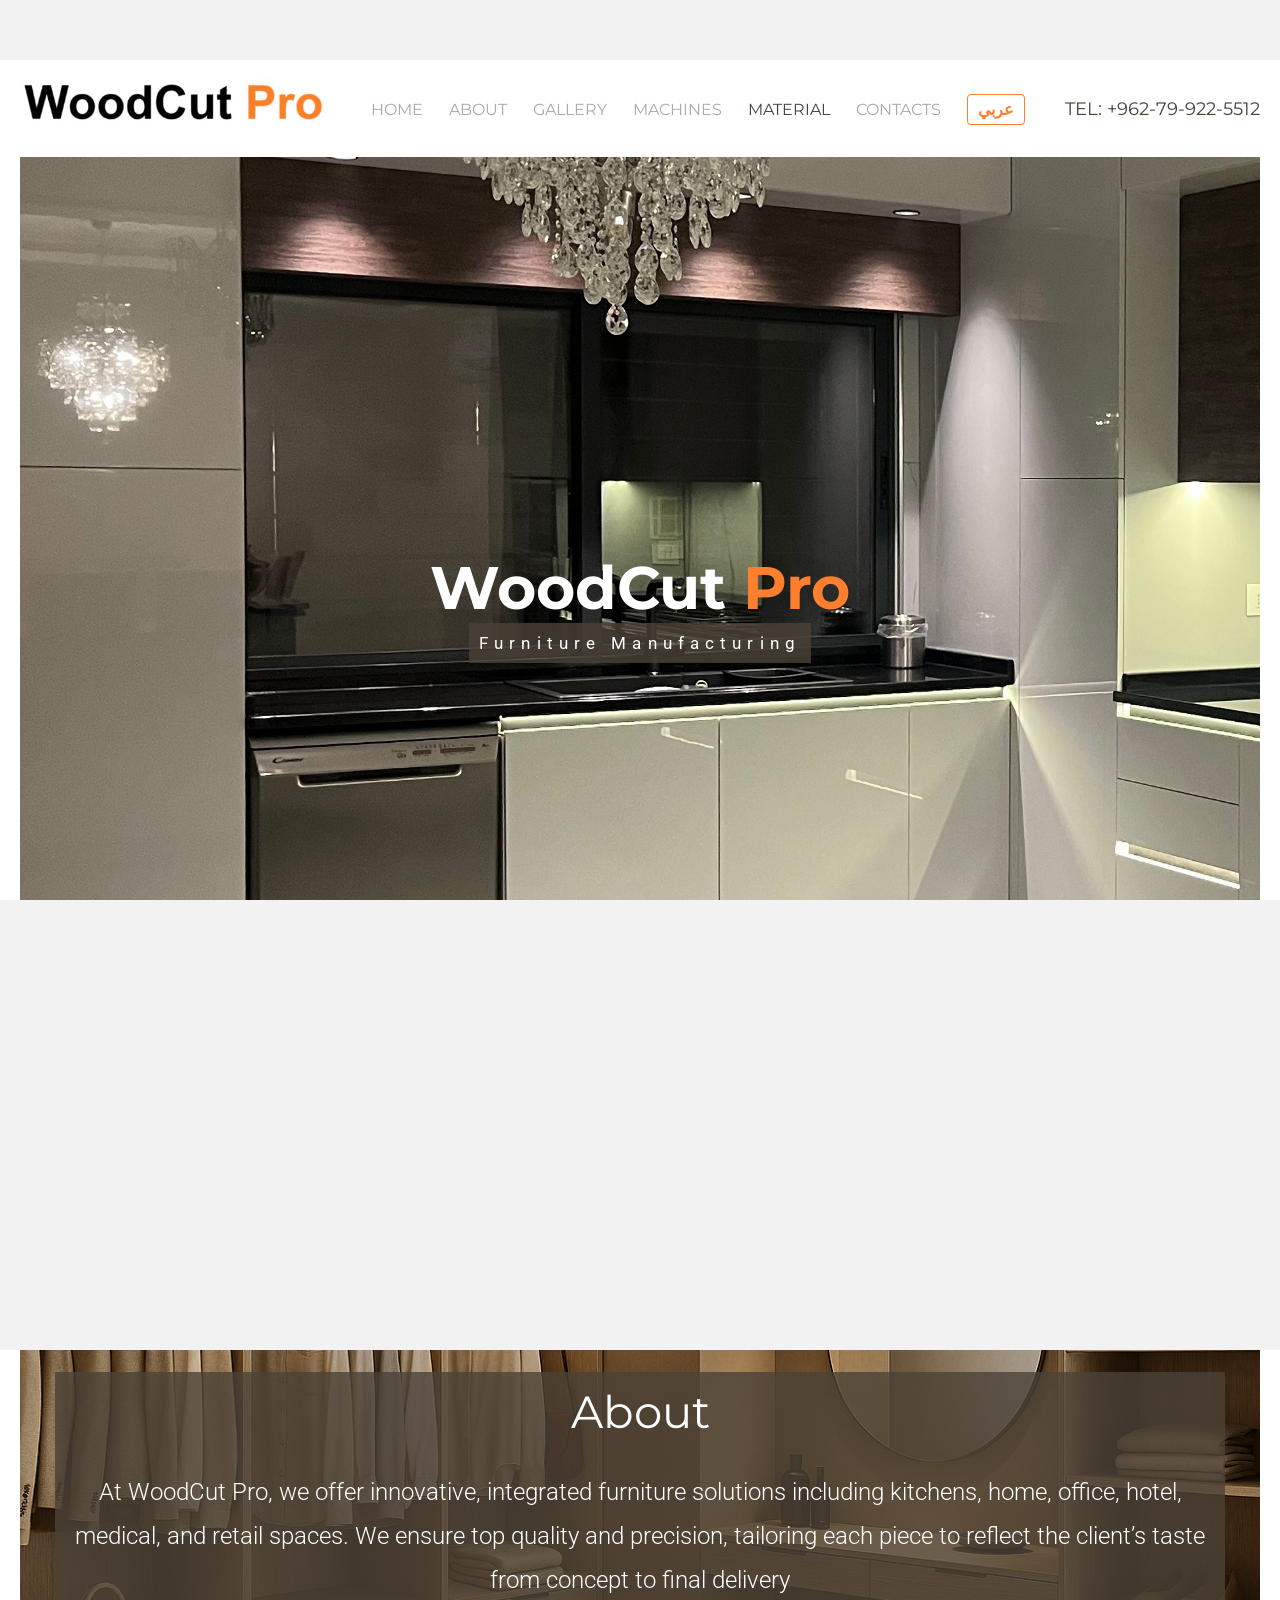
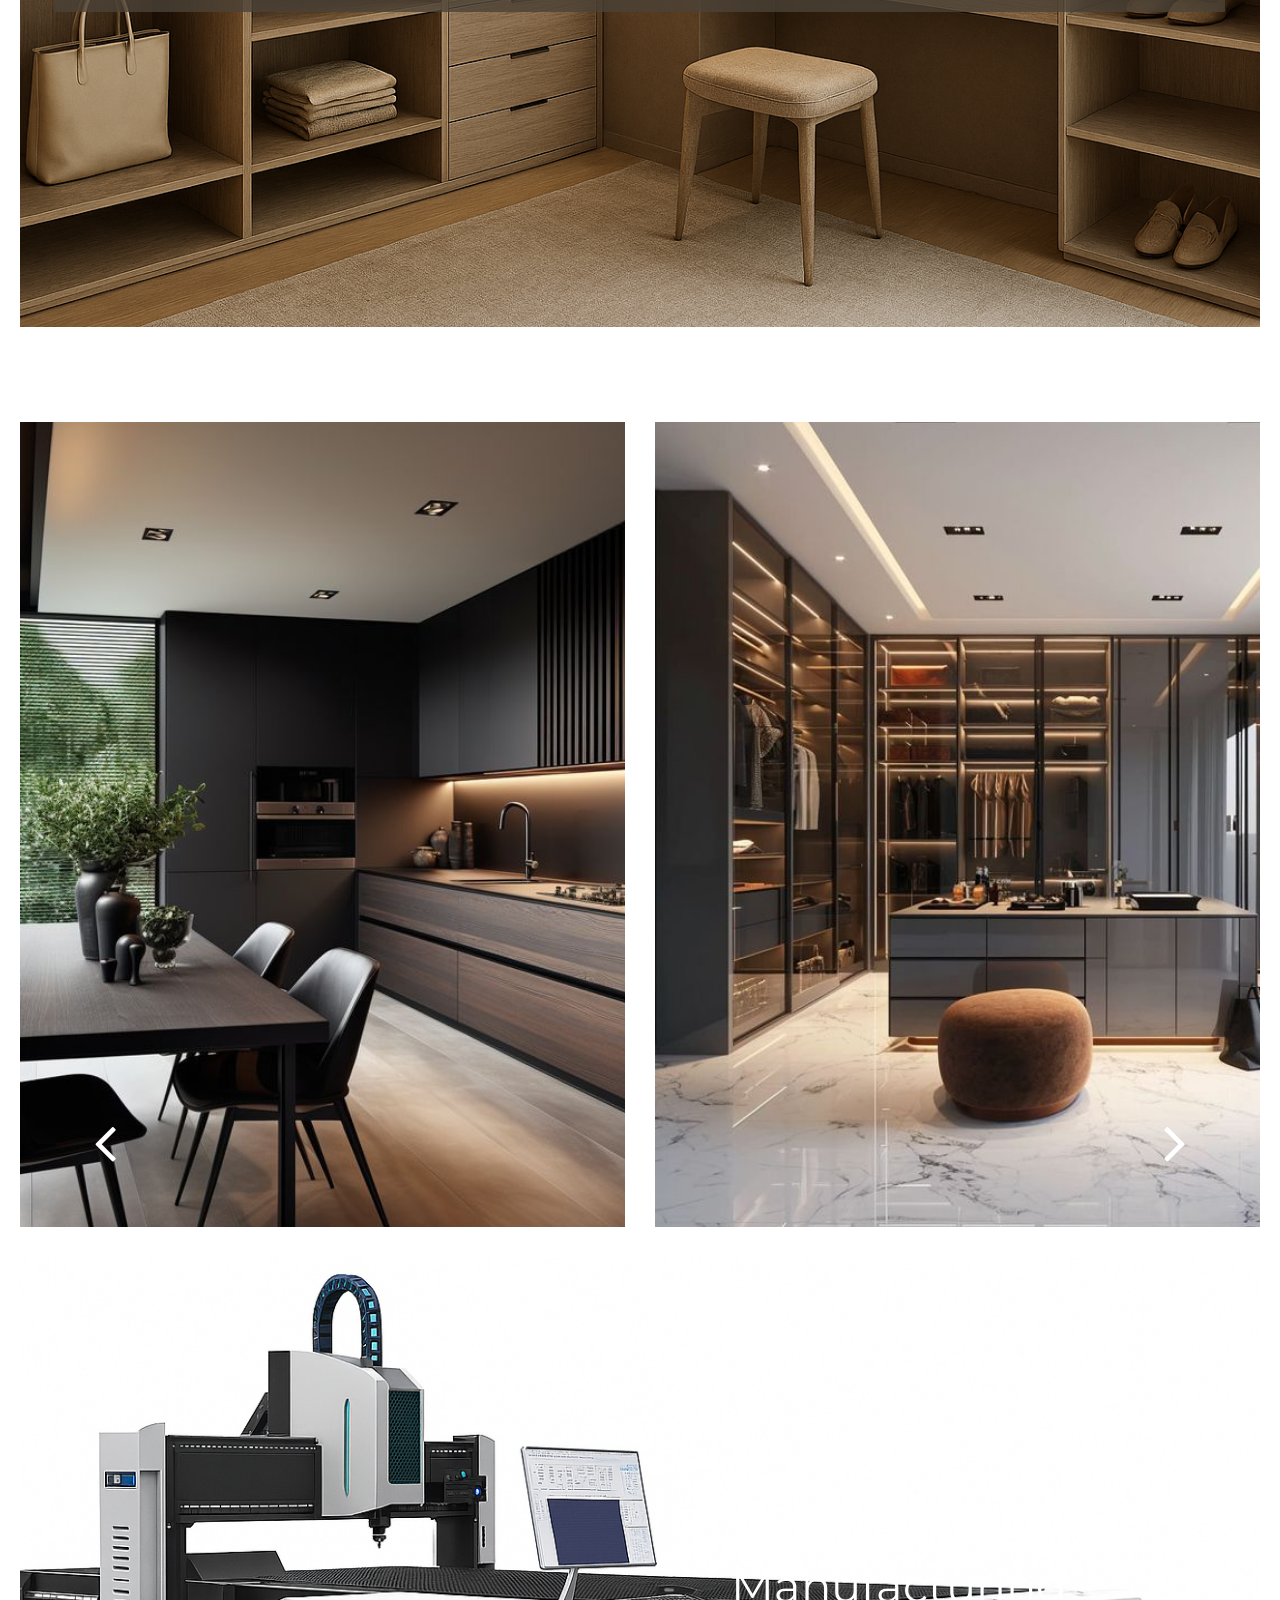
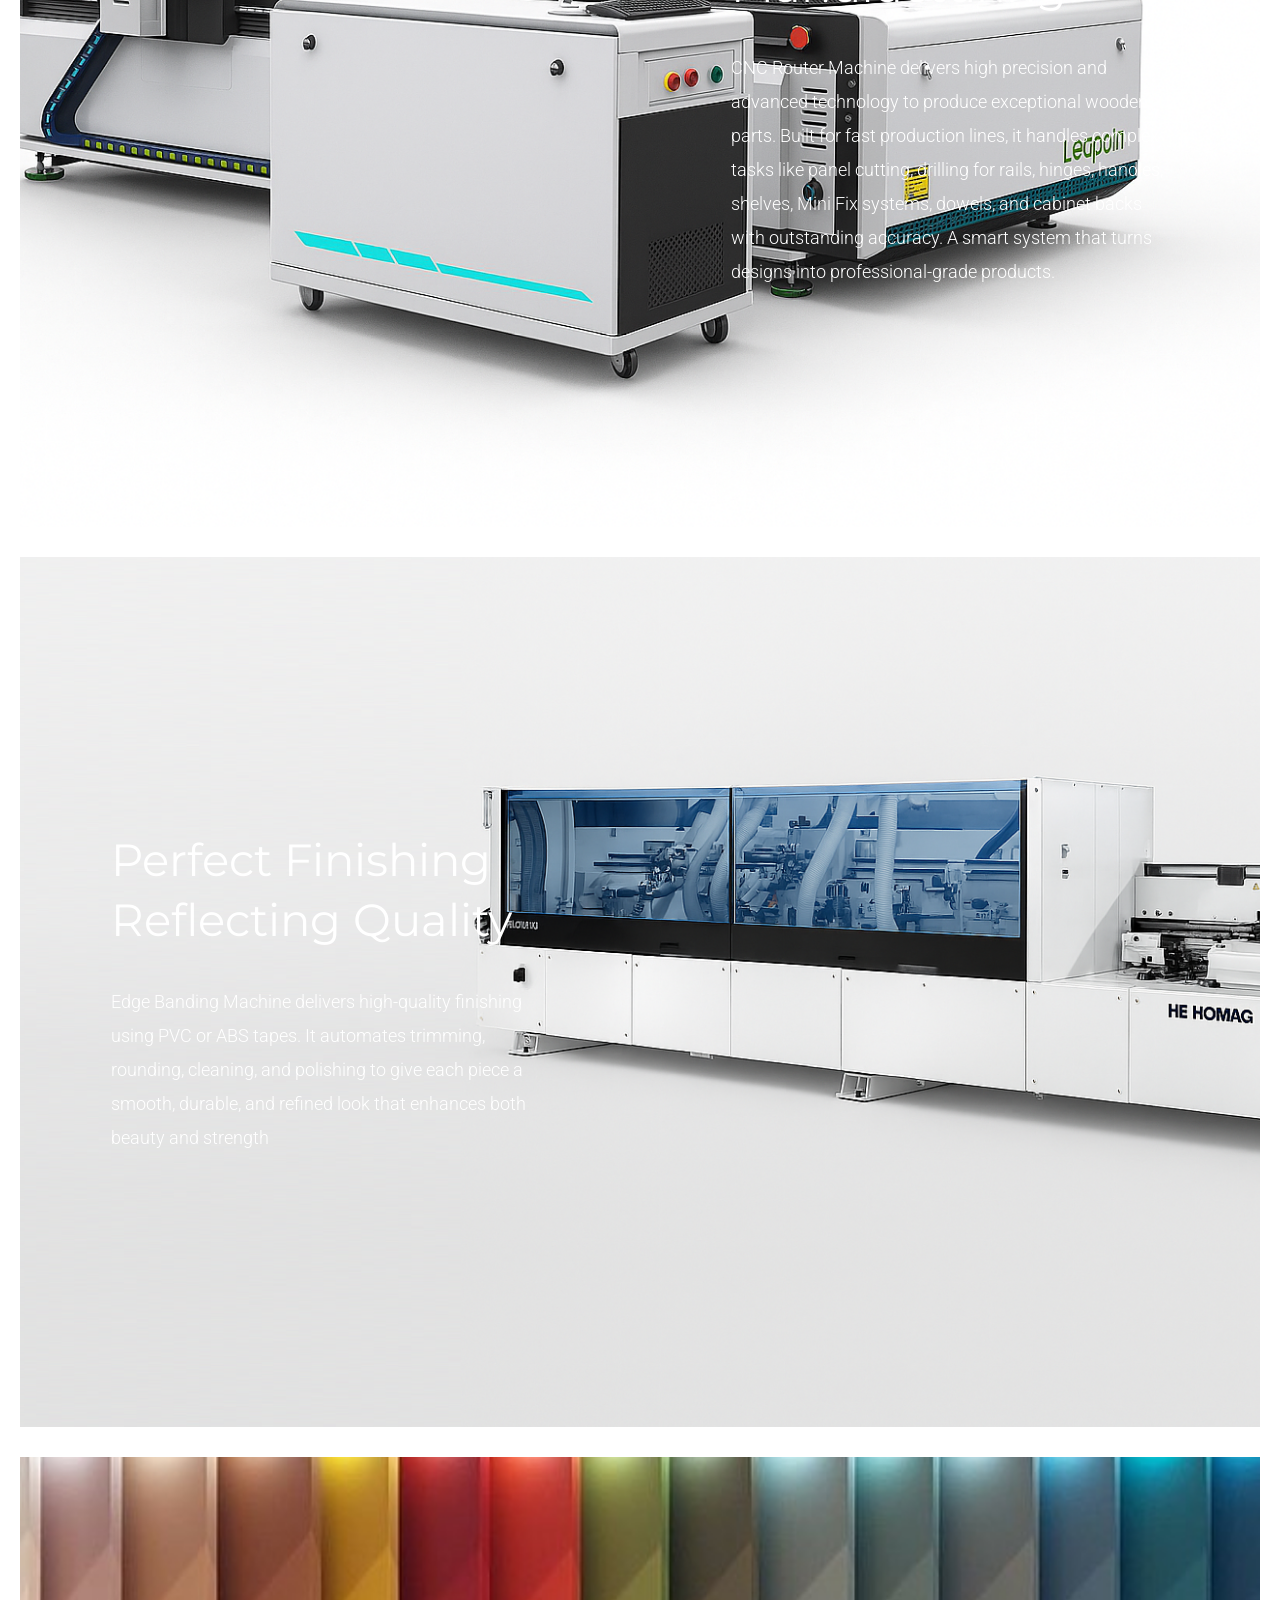
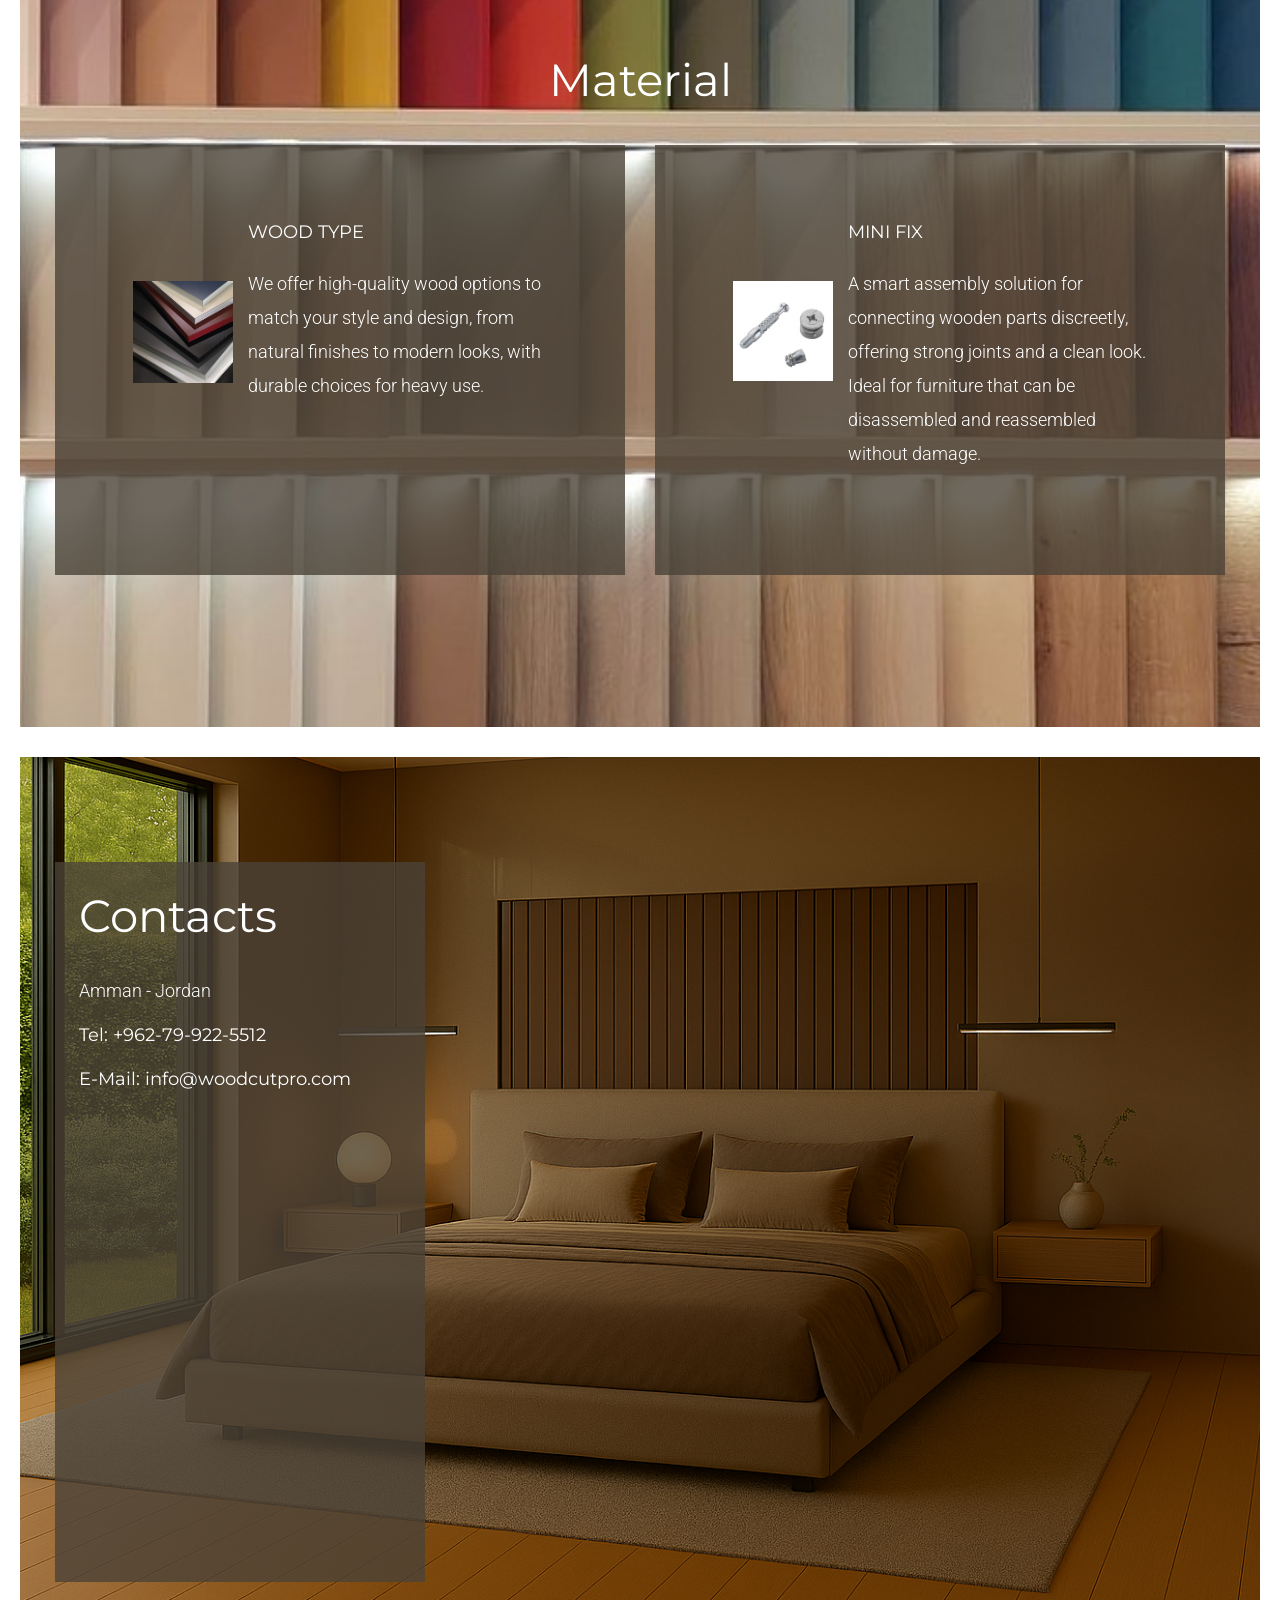
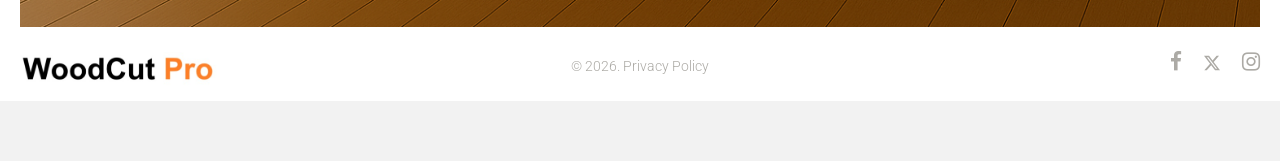
==== commit 374044f5: "image responsive" ====
--- a/index-en.html
+++ b/index-en.html
@@ -165,7 +165,7 @@
                 </div>
 
                 <div class="col-lg-6 offset-top-10 offset-md-top-0">
-                  <div class="gallery-item-lg" style="background: url(&quot;images/kitchen.JPG&quot;); background-size: cover;"></div>
+                  <div class="gallery-item-lg" style="background: url(&quot;images/kitchen-sm.jpg&quot;); background-size: cover;"></div>
                 </div>
               </div>
               <div class="row row-sm">
@@ -263,7 +263,7 @@
                   <!-- <h6>21-06</h6> -->
                   <div class="d-flex align-items-start">
                     <div style='margin-top:66px'>
-                    <div style="margin-bottom:10px"><img src="images/wood-type.jpg" style="width: 100px; height: auto;"></div>
+                    <div style="margin-bottom:10px"><img src="images/material/wood-type.jpg" style="width: 100px; height: auto;"></div>
                     </div>
                     <div style="margin-left: 15px; margin-bottom: 0;">
                     <h6><a href="#service">Wood Type</a></h6>
@@ -278,7 +278,7 @@
                   <!-- <h6>21-06</h6> -->
                   <div class="d-flex align-items-start">
                     <div style='margin-top:66px'>
-                    <div style="margin-bottom:10px"><img src="images/mini_fix.jfif" style="width: 100px; height: auto;"></div>
+                    <div style="margin-bottom:10px"><img src="images/material/mini_fix.jfif" style="width: 100px; height: auto;"></div>
                     </div>
                     <div style="margin-left: 15px; margin-bottom: 0;">
                     <h6><a href="#service">Mini Fix</a></h6>
@@ -294,7 +294,7 @@
                   <!-- <h6>21-06</h6> -->
                   <div class="d-flex align-items-start">
                     <div style='margin-top:66px'>
-                    <div style="margin-bottom:10px"><img src="images/woden_dowel.jfif" style="width: 100px; height: auto;"></div>
+                    <div style="margin-bottom:10px"><img src="images/material/woden_dowel.jfif" style="width: 100px; height: auto;"></div>
                     </div>
                     <div style="margin-left: 15px; margin-bottom: 0;">
                     <h6><a href="#service">Woden Dowel</a></h6>
@@ -308,7 +308,7 @@
                   <!-- <h6>21-06</h6> -->
                   <div class="d-flex align-items-start">
                     <div style='margin-top:66px'>
-                    <div style="margin-bottom:10px"><img src="images/furniture_screw.jfif" style="width: 100px; height: auto;"></div>
+                    <div style="margin-bottom:10px"><img src="images/material/furniture_screw.jfif" style="width: 100px; height: auto;"></div>
                     </div>
                     <div style="margin-left: 15px; margin-bottom: 0;">
                     <h6><a href="#service">Screw Bolts</a></h6>
@@ -324,7 +324,7 @@
                   <!-- <h6>21-06</h6> -->
                   <div class="d-flex align-items-start">
                     <div style='margin-top:66px'>
-                    <div style="margin-bottom:10px"><img src="images/studs.jpeg" style="width: 100px; height: auto;"></div>
+                    <div style="margin-bottom:10px"><img src="images/material/studs.jpeg" style="width: 100px; height: auto;"></div>
                     </div>
                     <div style="margin-left: 15px; margin-bottom: 0;">
                     <h6><a href="#service">Metal Shelf Studs</a></h6>
--- a/css/style.css
+++ b/css/style.css
@@ -7934,36 +7934,21 @@
   display: none !important; } -/* On mobile, give map a fixed height */-@media (max-width: 480px) {-  .map-wrap {-    height: 300px;-    margin-top: 20px; /* space below shady box */-  }-}-/* Stack shady box and map between 480px and 768px */-@media (min-width: 480px) and (max-width: 768px) {-  -  #contacts .map-wrap {-    display: none;-  }--}-/* On laptop, give map a fixed height */-@media (min-width: 768px) and (max-width: 1200px) {++.map-wrap {+  position: relative;+  height: 45%;+  margin: 1em 0;+}++@media (min-width: 991px) {   .map-wrap {     position: relative;-    height: 85%;-  }-}-/* On laptop, give map a fixed height */-@media (min-width: 1200px) {-  .map-wrap {-    position: relative;-    height: 75%;-    margin: 5em 0;-  }-}+    height: 30%;+    margin: 1em 0;+  }+}+  .search-list {   text-align: left;@@ -9064,21 +9049,21 @@
   #CNC .fp-tableCell:before {-  background: url("../images/CNC-small.jpg") no-repeat;+  background: url("../images/CNC-sm.png") no-repeat; }  #CNC{-  background: url("../images/CNC-small.jpg");+  background: url("../images/CNC-sm.png");   background-size: cover; }  #edge-band{-  background: url("../images/Edge-Banding-small.png"); +  background: url("../images/EB-sm.png");    background-size: cover; }  #edge-band .fp-tableCell:before {-  background: url("../images/Edge-Banding-small.png") no-repeat;+  background: url("../images/EB-sm.png") no-repeat; }  @@ -9111,18 +9096,18 @@
   }    #CNC .fp-tableCell:before {-    background: url("../images/CNC-medium.jpg") no-repeat;+    background: url("../images/CNC-lg.jfif") no-repeat;   }   #CNC{-    background: url("../images/CNC-medium.jpg");+    background: url("../images/CNC-lg.jfif");     background-size: cover;   }   #edge-band{-    background: url("../images/Edge-Banding-medium.png"); +    background: url("../images/EB-md.png");      background-size: cover;   }   #edge-band .fp-tableCell:before {-    background: url("../images/Edge-Banding-medium.png") no-repeat;+    background: url("../images/EB-md.png") no-repeat;   }      #contacts .fp-tableCell:before {@@ -9143,35 +9128,30 @@
     background-size: cover;   } -  #CNC .fp-tableCell:before {-    background: url("../images/CNC.jpg") no-repeat;-  }-  #CNC{-    background: url("../images/CNC.jpg");+  #edge-band{+    background: url("../images/EB-md.png");      background-size: cover;   }++  #edge-band .fp-tableCell:before {+    background: url("../images/EB-md.png") no-repeat;+  }+  +}++@media (min-width: 1100px) {+   #edge-band{-    background: url("../images/Edge-Banding.png"); +    background: url("../images/EB-lg.jfif");      background-size: cover;   }    #edge-band .fp-tableCell:before {-    background: url("../images/Edge-Banding.png") no-repeat;-  }-}-/*-@media (min-width: 1000px) {--  #contacts .fp-tableCell:before {-    background: url("../images/main/bedroom-lg.png") no-repeat;-  }-  #contacts{-    background: url("../images/main/bedroom-lg.png");-    background-size: cover;-  }-}*/-----+    background: url("../images/EB-lg.jfif") no-repeat;+  }+}++#CNC .container, #edge-band .container{+  max-width: 100%;+}+
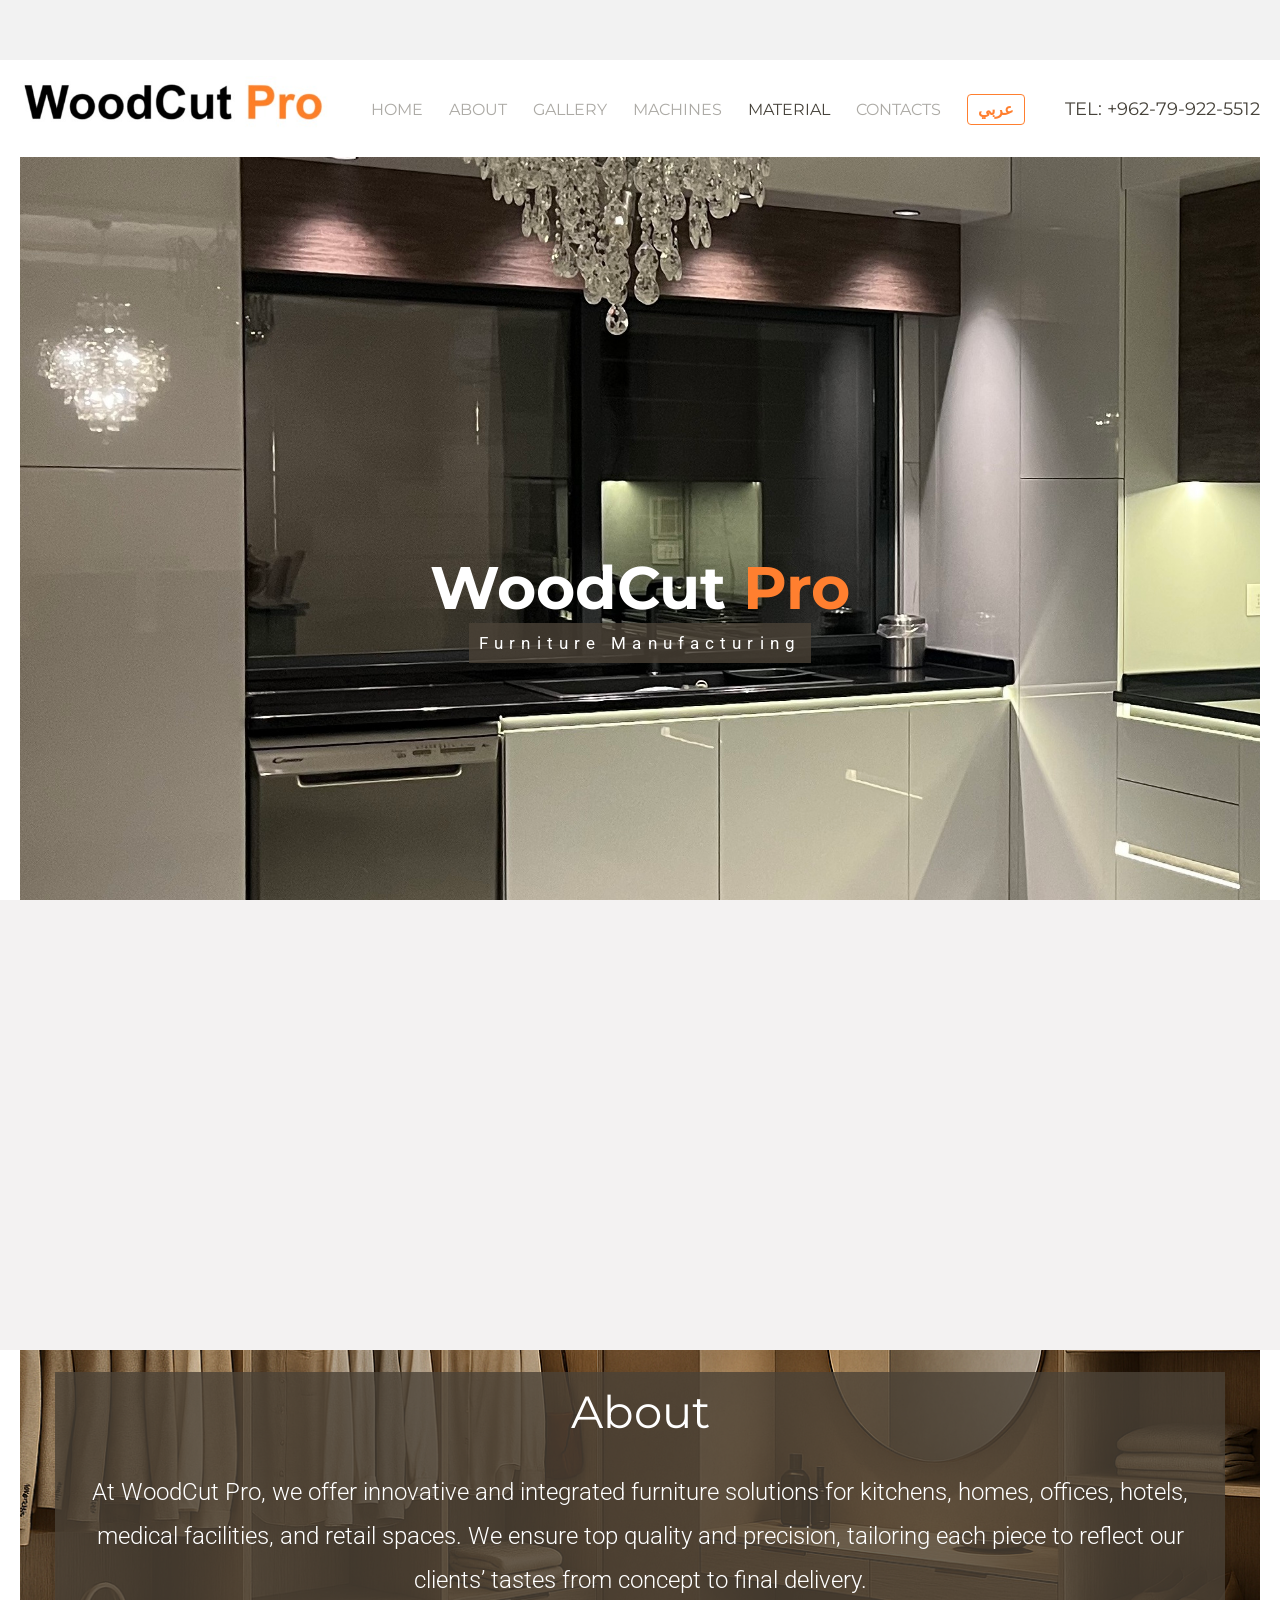
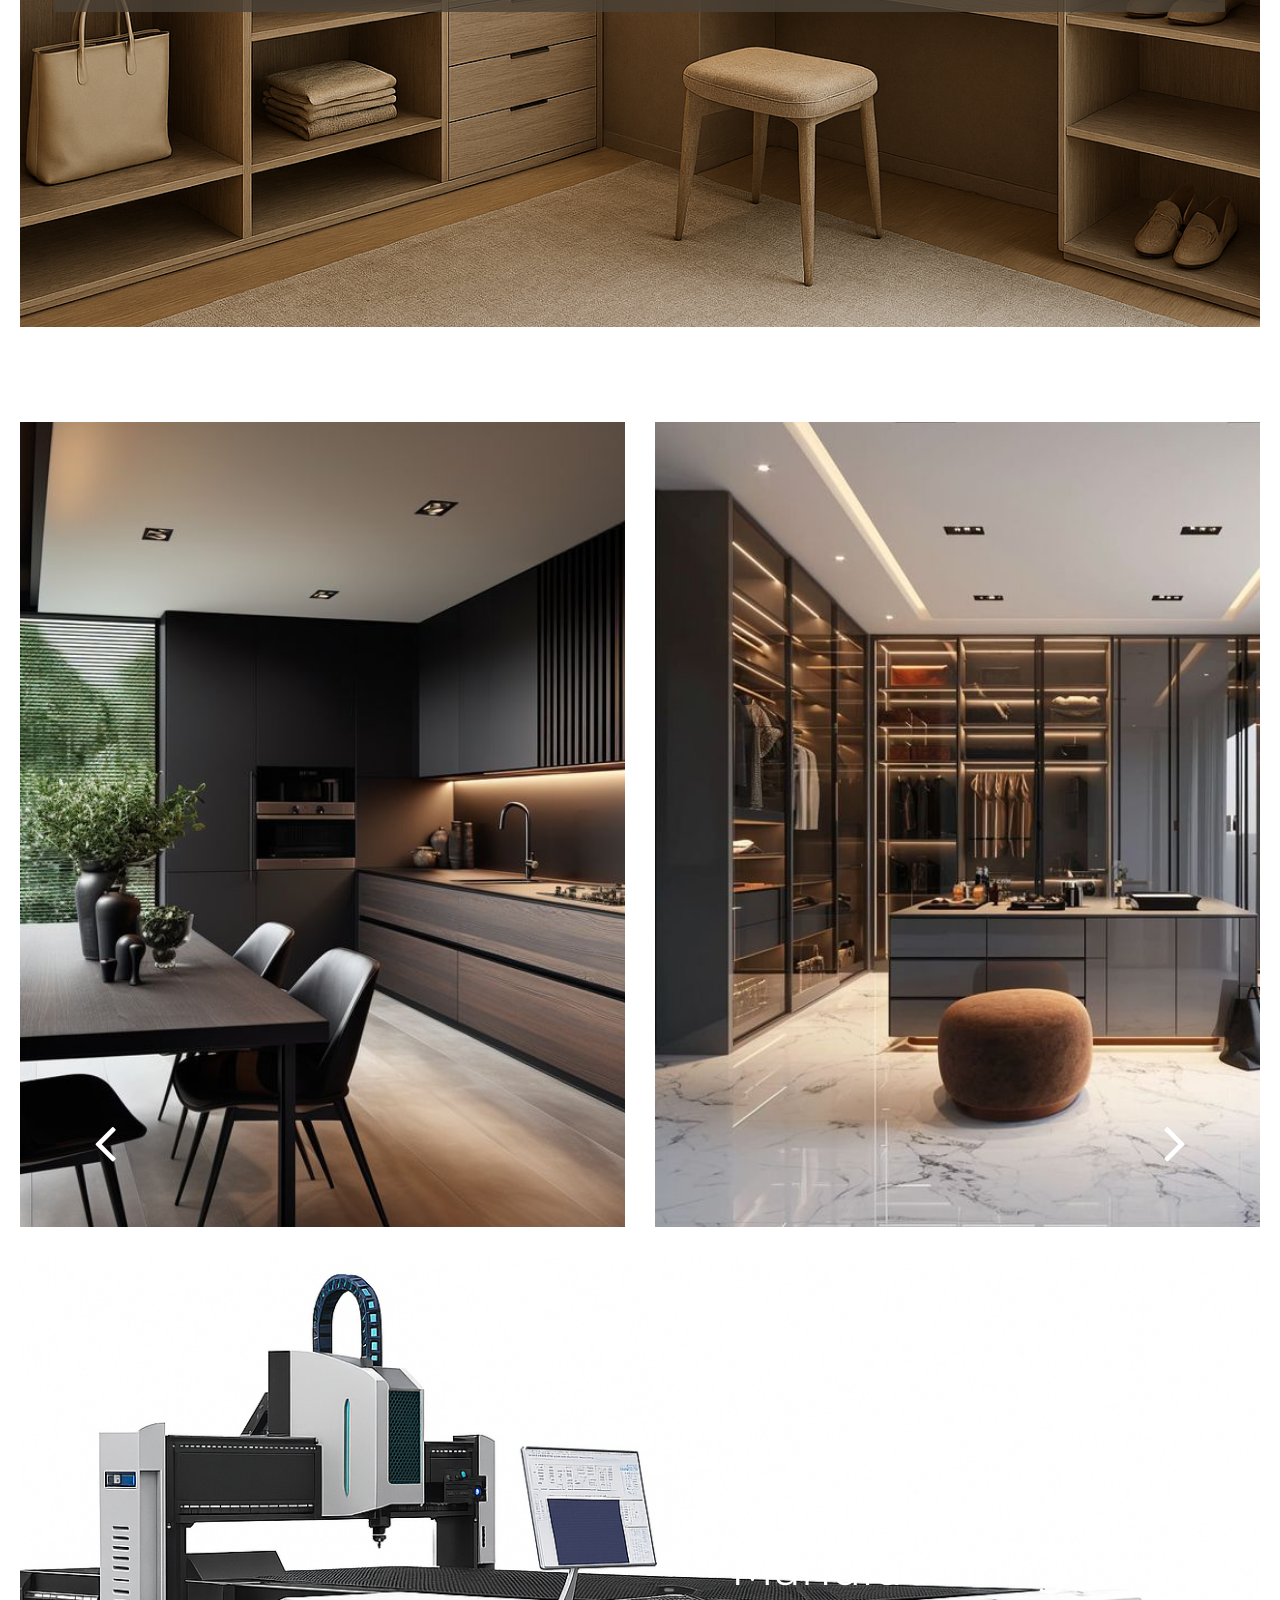
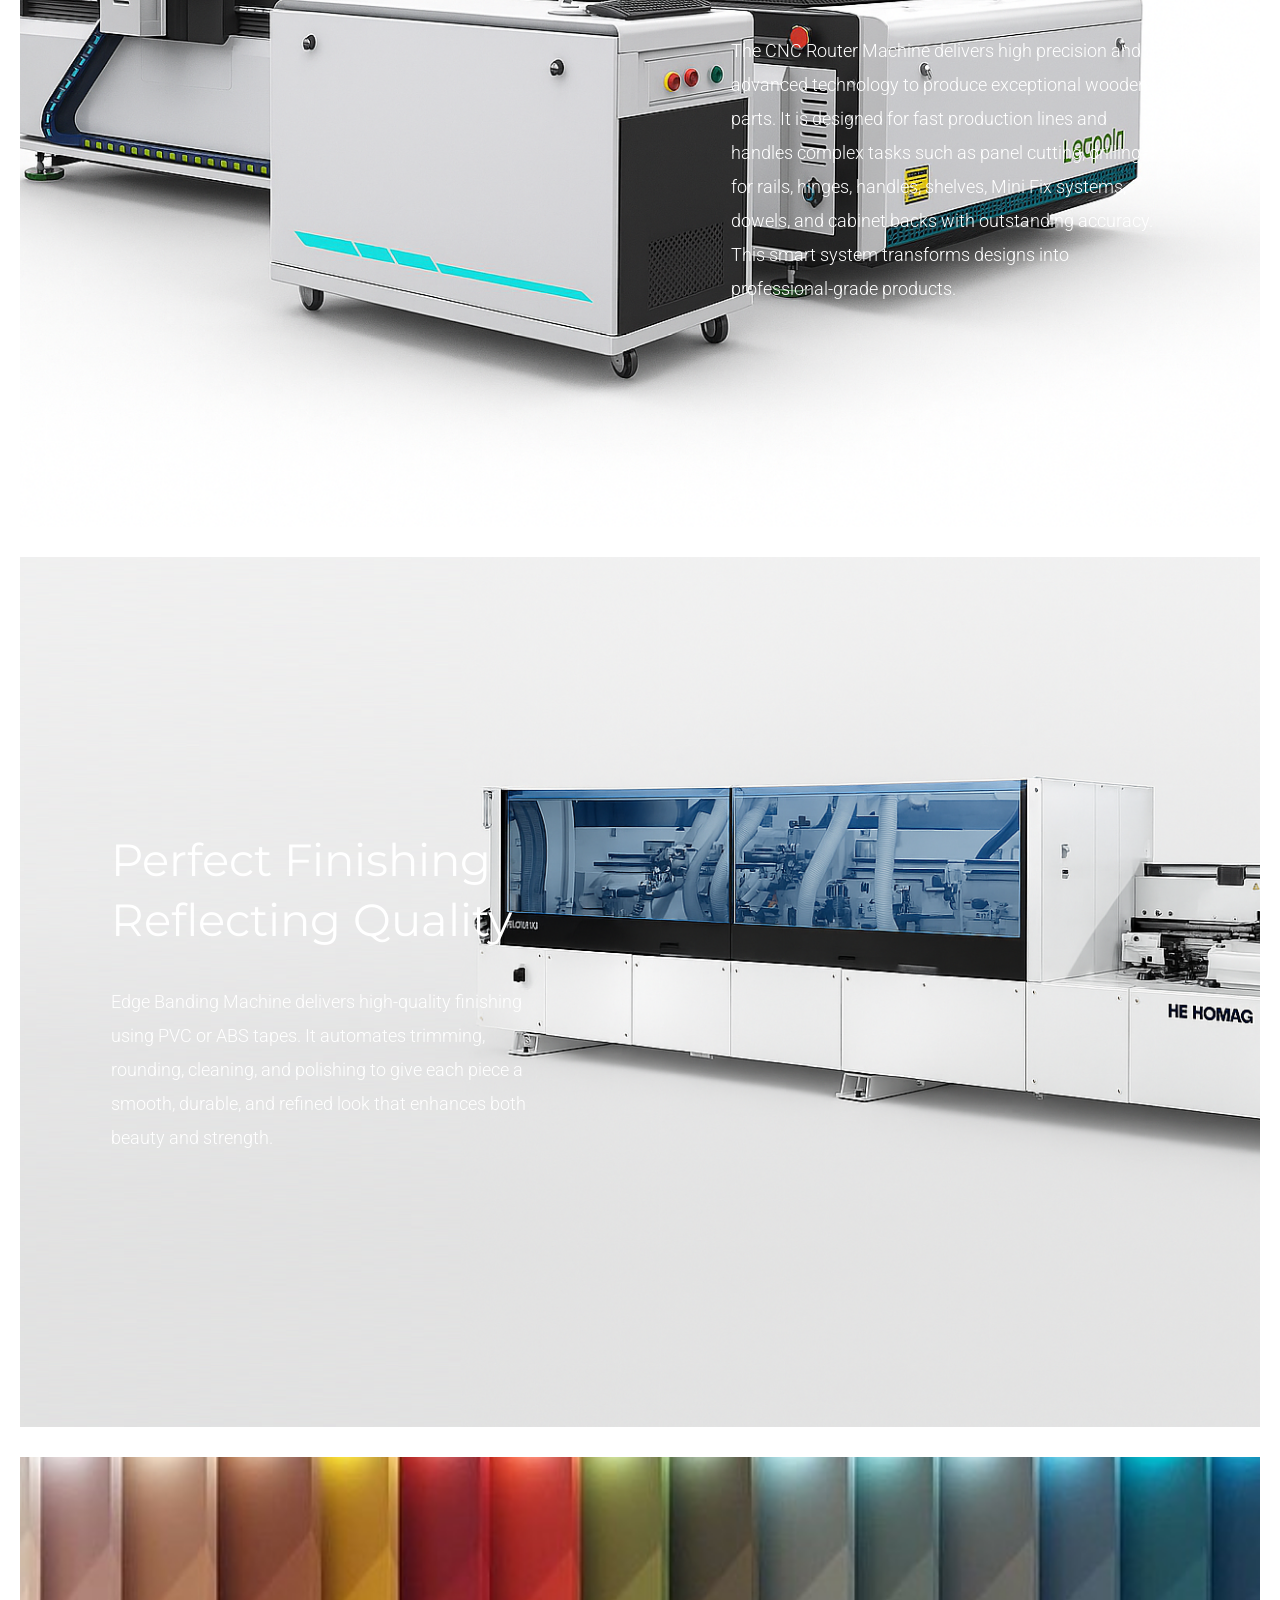
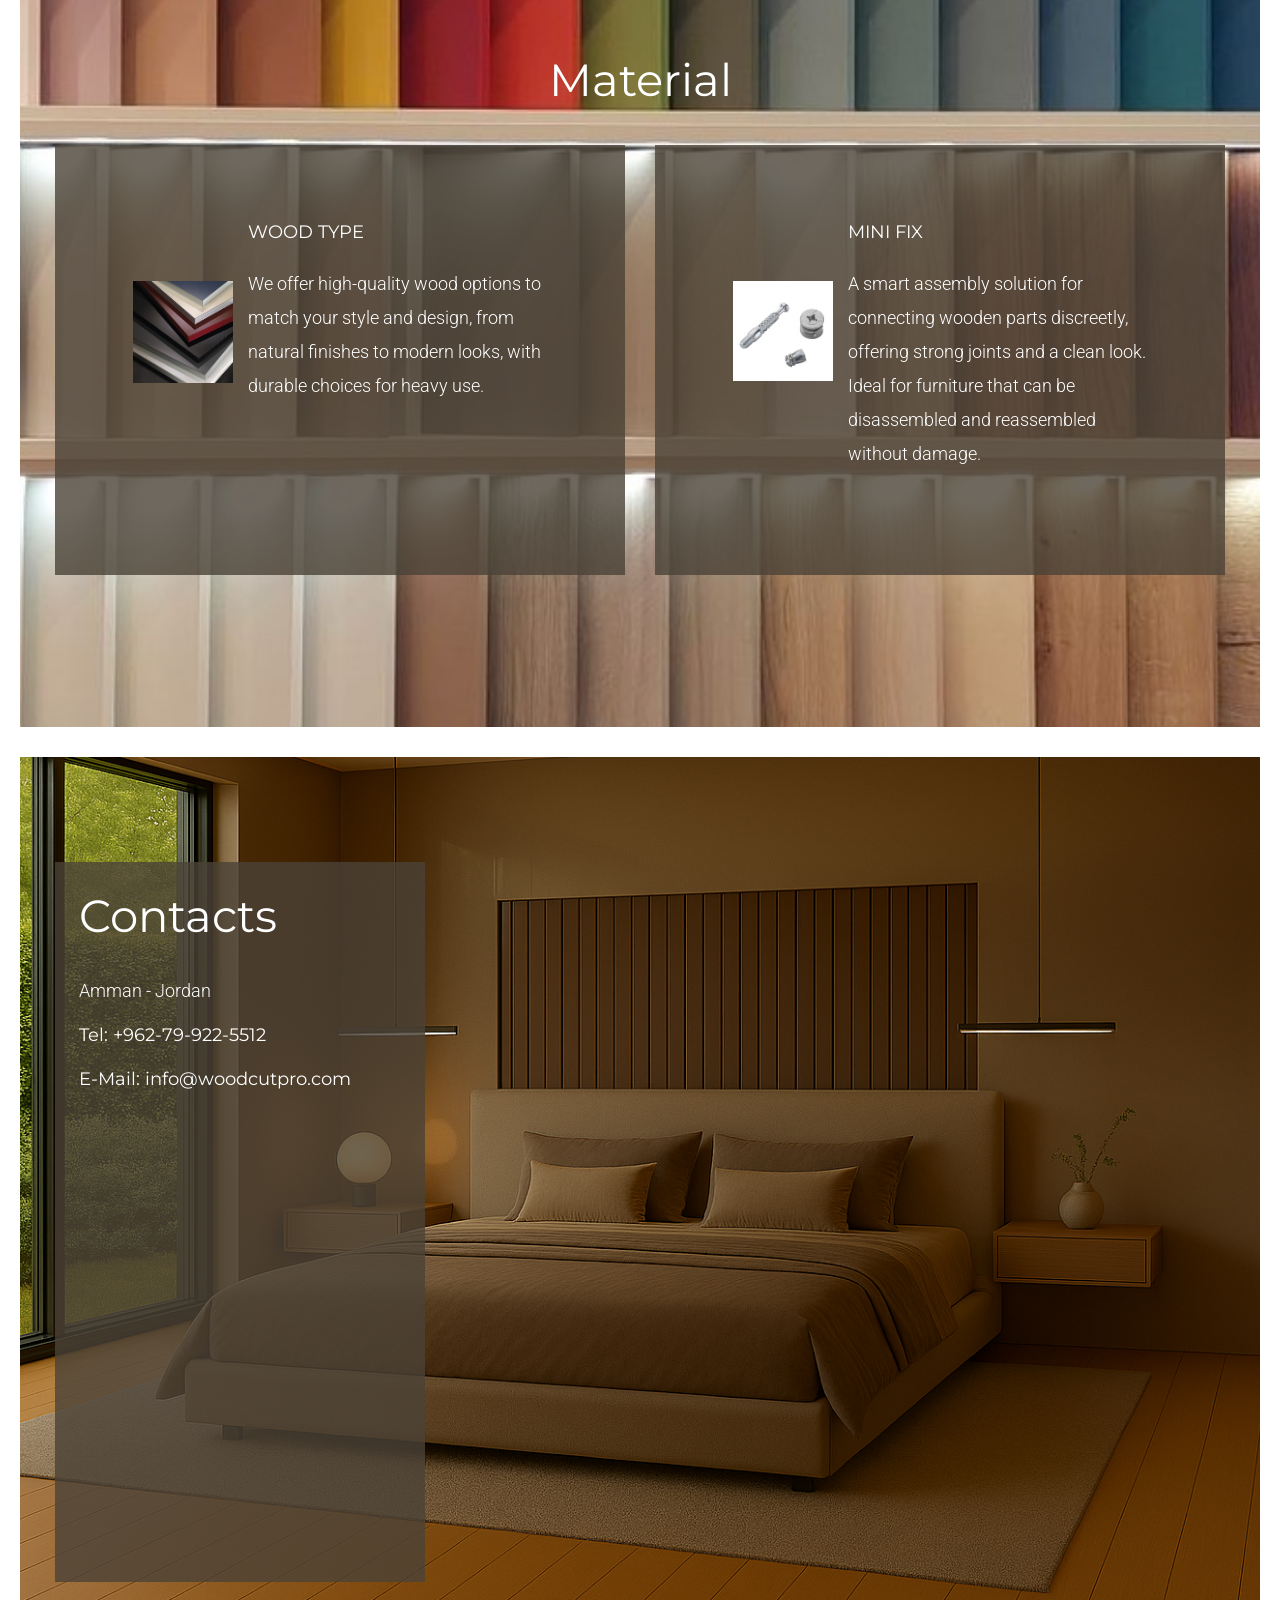
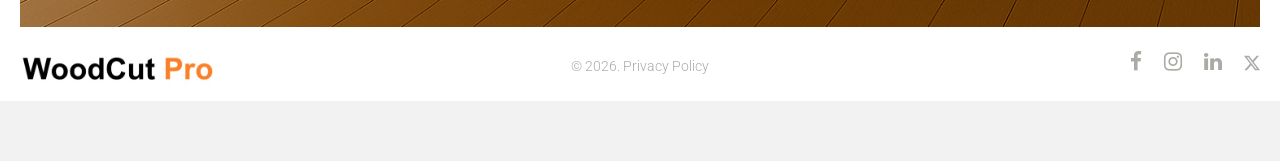
==== commit 9c1ae91d: "Text Changes" ====
--- a/index-en.html
+++ b/index-en.html
@@ -95,12 +95,14 @@
                       <!-- RD Navbar Dropdown-->
                       <ul class="rd-navbar-dropdown">
                         <li><a href="#CNC">CNC</a></li>
-                        <li><a href="#edge-band">Edge Band</a></li>
+                        <li><a href="#edge-band">Edge Banding</a></li>
                       </ul>
                     </li>
                     <li><a href="#service">Material</a></li>
                     <li><a href="#contacts">contacts</a></li>
-                    <li><a id="lang-switcher" href="index.html"><span>عربي</span></a></li>
+                    <li><a id="lang-switcher" href="index.html"><span>
+                      عربي
+                    </span></a></li>
                   </ul>
                 </div>
                 <div class="rd-navbar-contact">
@@ -133,8 +135,7 @@
 
               <h2 class="wow fadeInUp" data-wow-delay=".25s">About</h2>
               <p class="wow fadeInUp lead" data-wow-delay=".4s">
-                At WoodCut Pro, we offer innovative, integrated furniture solutions including kitchens, home, office, hotel, medical, and retail spaces. We ensure top quality and precision, tailoring each piece to reflect the client’s taste from concept to final delivery
-              </p>
+              At WoodCut Pro, we offer innovative and integrated furniture solutions for kitchens, homes, offices, hotels, medical facilities, and retail spaces. We ensure top quality and precision, tailoring each piece to reflect our clients’ tastes from concept to final delivery.              </p>
             </div>
             </div>
           </div>
@@ -230,7 +231,7 @@
                     Smart Solutions for Manufacturing
                     </h2>
                     <p class="wow fadeInUp" data-wow-delay=".6s">
-                    CNC Router Machine delivers high precision and advanced technology to produce exceptional wooden parts. Built for fast production lines, it handles complex tasks like panel cutting, drilling for rails, hinges, handles, shelves, Mini Fix systems, dowels, and cabinet backs with outstanding accuracy. A smart system that turns designs into professional-grade products.
+                    The CNC Router Machine delivers high precision and advanced technology to produce exceptional wooden parts. It is designed for fast production lines and handles complex tasks such as panel cutting, drilling for rails, hinges, handles, shelves, Mini Fix systems, dowels, and cabinet backs with outstanding accuracy. This smart system transforms designs into professional-grade products.
                     </p>
                   </div>
                 </div>
@@ -246,7 +247,7 @@
                       Perfect Finishing Reflecting Quality
                     </h2>
                     <p class="wow fadeInUp" data-wow-delay=".6s">
-                      Edge Banding Machine delivers high-quality finishing using PVC or ABS tapes. It automates trimming, rounding, cleaning, and polishing to give each piece a smooth, durable, and refined look that enhances both beauty and strength
+                      Edge Banding Machine delivers high-quality finishing using PVC or ABS tapes. It automates trimming, rounding, cleaning, and polishing to give each piece a smooth, durable, and refined look that enhances both beauty and strength.
                     </p>
                   </div>
                 </div>
@@ -299,7 +300,7 @@
                     <div style="margin-left: 15px; margin-bottom: 0;">
                     <h6><a href="#service">Woden Dowel</a></h6>
                     <p>
-                    Used to invisibly join wooden parts, providing strong connections and a clean finish. Ideal for cabinets, drawers, fixed shelves, and knock-down furniture
+                    Used to invisibly join wooden parts, providing strong connections and a clean finish. Ideal for cabinets, drawers, fixed shelves, and knock-down furniture.
                     </p>
                   </div>
                   </div>
@@ -328,7 +329,9 @@
                     </div>
                     <div style="margin-left: 15px; margin-bottom: 0;">
                     <h6><a href="#service">Metal Shelf Studs</a></h6>
-                    <p>We use high-quality metal shelf studs engineered with precision to deliver reliable, secure support. Their streamlined design enhances both durability and elegance, adding lasting functional and visual value to every shelving unit.</p>
+                    <p>
+                    We use high-quality metal shelf studs engineered with precision to deliver reliable, secure support. Their streamlined design enhances both durability and elegance, adding lasting functional and visual value to every shelving unit.
+                    </p>
                   </div>
                   </div>
                 </div>
@@ -358,11 +361,7 @@
               <a href="mailto:info@woodcutpro.com">info@woodcutpro.com</a>
             </h6>
           </div>
-        </div>
-      </div>
-      
-      <!-- Map -->
-      <div class="col-xl-8 col-lg-7">
+        <!-- Map -->
         <div class="map-wrap">
           <iframe class="google-map-container" 
             src="https://www.google.com/maps/embed?pb=!1m17!1m12!1m3!1d3385.7201539606717!2d35.84349407562851!3d31.94135427402405!2m3!1f0!2f0!3f0!3m2!1i1024!2i768!4f13.1!3m2!1m1!2zMzHCsDU2JzI4LjkiTiAzNcKwNTAnNDUuOSJF!5e0!3m2!1sen!2sjo!4v1754653944325!5m2!1sen!2sjo" 
@@ -371,7 +370,9 @@
             referrerpolicy="no-referrer-when-downgrade">
           </iframe>
         </div>
+        </div>
       </div>
+      
 
     </div>
   </div>
@@ -393,13 +394,14 @@
                 </div>
                 <div class="col-md-4 text-md-right offset-top-10 offset-sm-top-0">
                   <ul class="list-inline">
-                    <li class="list-inline-item"><a class="icon fa-facebook" href="https://www.facebook.com/profile.php?id=61556606281641" target="_blank"></a></li>
+                    <li class="list-inline-item"><a class="icon fa-facebook" href="https://www.facebook.com/profile.php?id=61556606281641" target="_blank"></a></li>                    
+                    <li class="list-inline-item"><a class="icon fa-instagram" href="https://www.instagram.com/woodcut_pro/" target="_blank"></a></li>
+                    <li class="list-inline-item"><a class="icon fa-linkedin" href="https://www.linkedin.com/company/woodcut-pro/" target="_blank"></a></li>
                     <li class="list-inline-item"><a class="icon" href="https://x.com/WoodCut_Pro" target="_blank">
                       <svg xmlns="http://www.w3.org/2000/svg" width="16" height="16" fill="currentColor" class="bi bi-twitter-x" viewBox="0 0 16 16">
                         <path d="M12.6.75h2.454l-5.36 6.142L16 15.25h-4.937l-3.867-5.07-4.425 5.07H.316l5.733-6.57L0 .75h5.063l3.495 4.633L12.601.75Zm-.86 13.028h1.36L4.323 2.145H2.865z"/>
                       </svg>
                     </a></li>
-                    <li class="list-inline-item"><a class="icon fa-instagram" href="https://www.instagram.com/woodcut_pro/" target="_blank"></a></li>
                   </ul>
                 </div>
               </div>
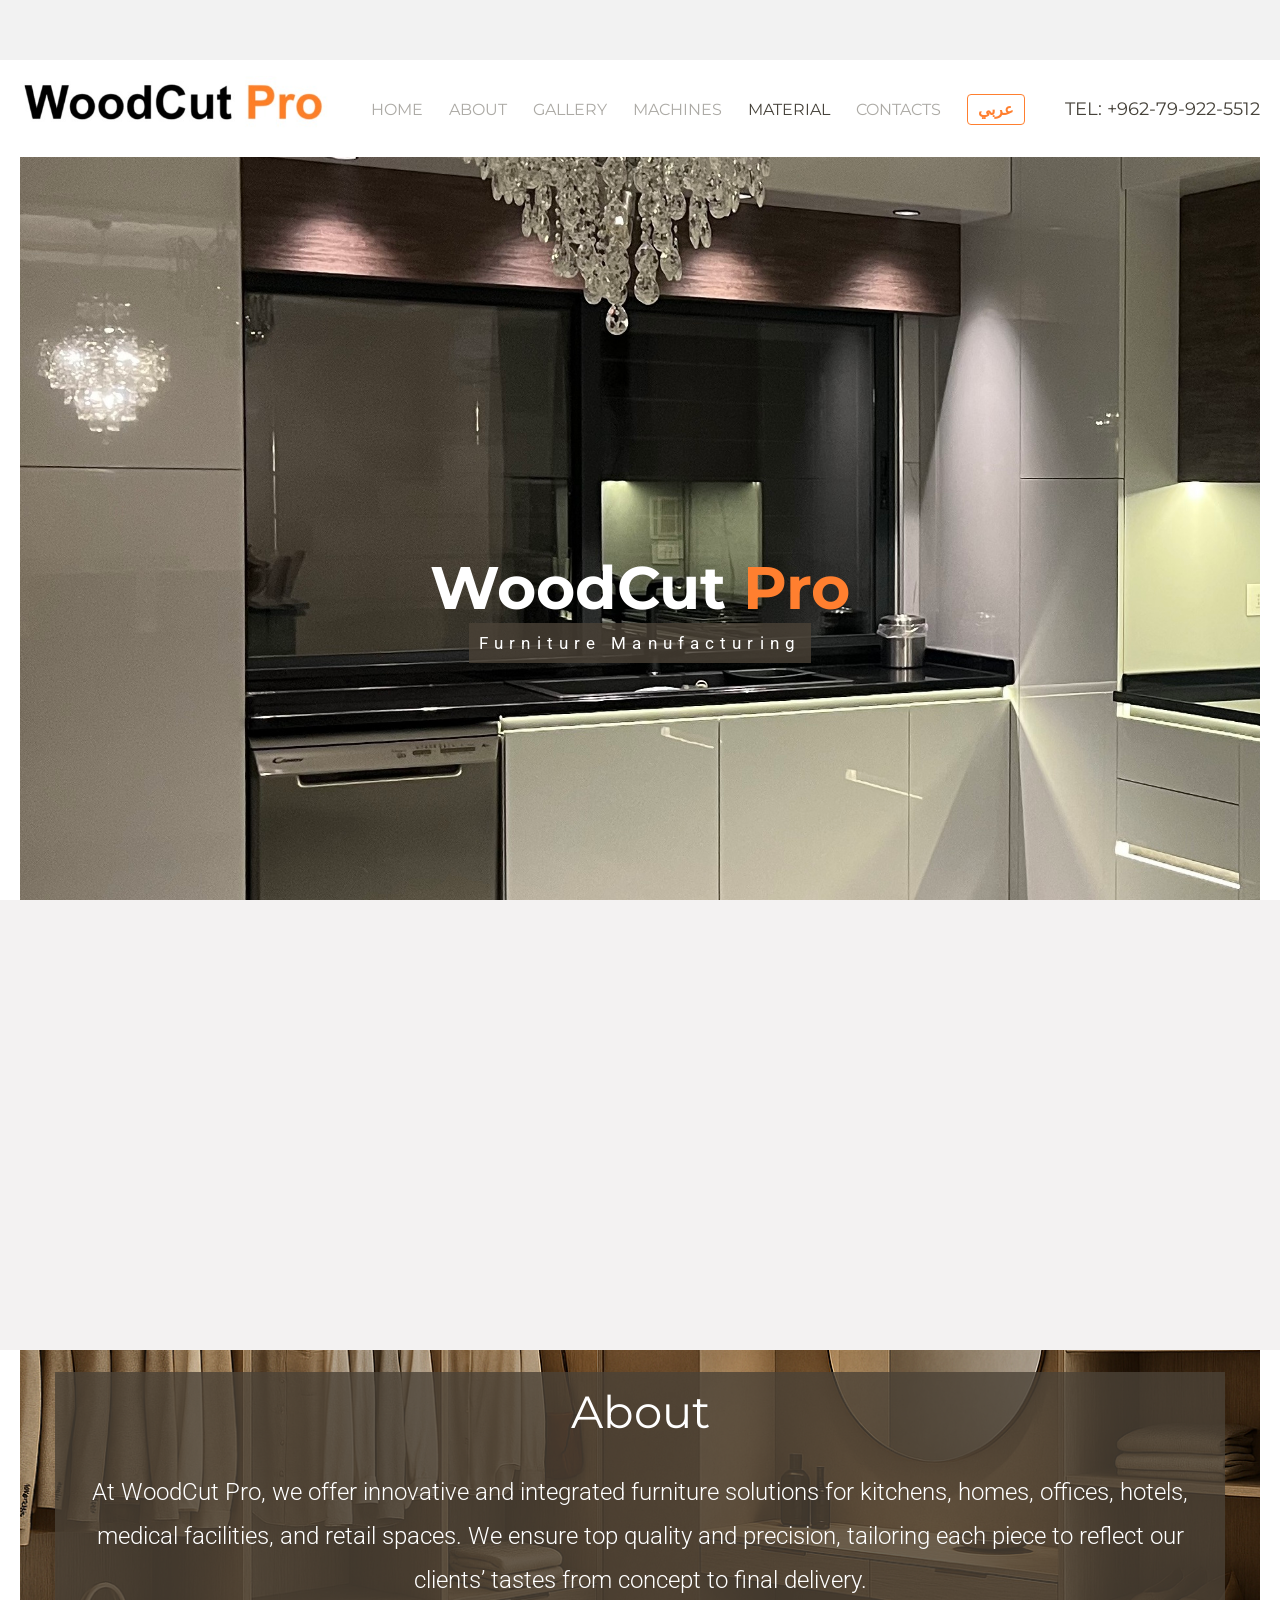
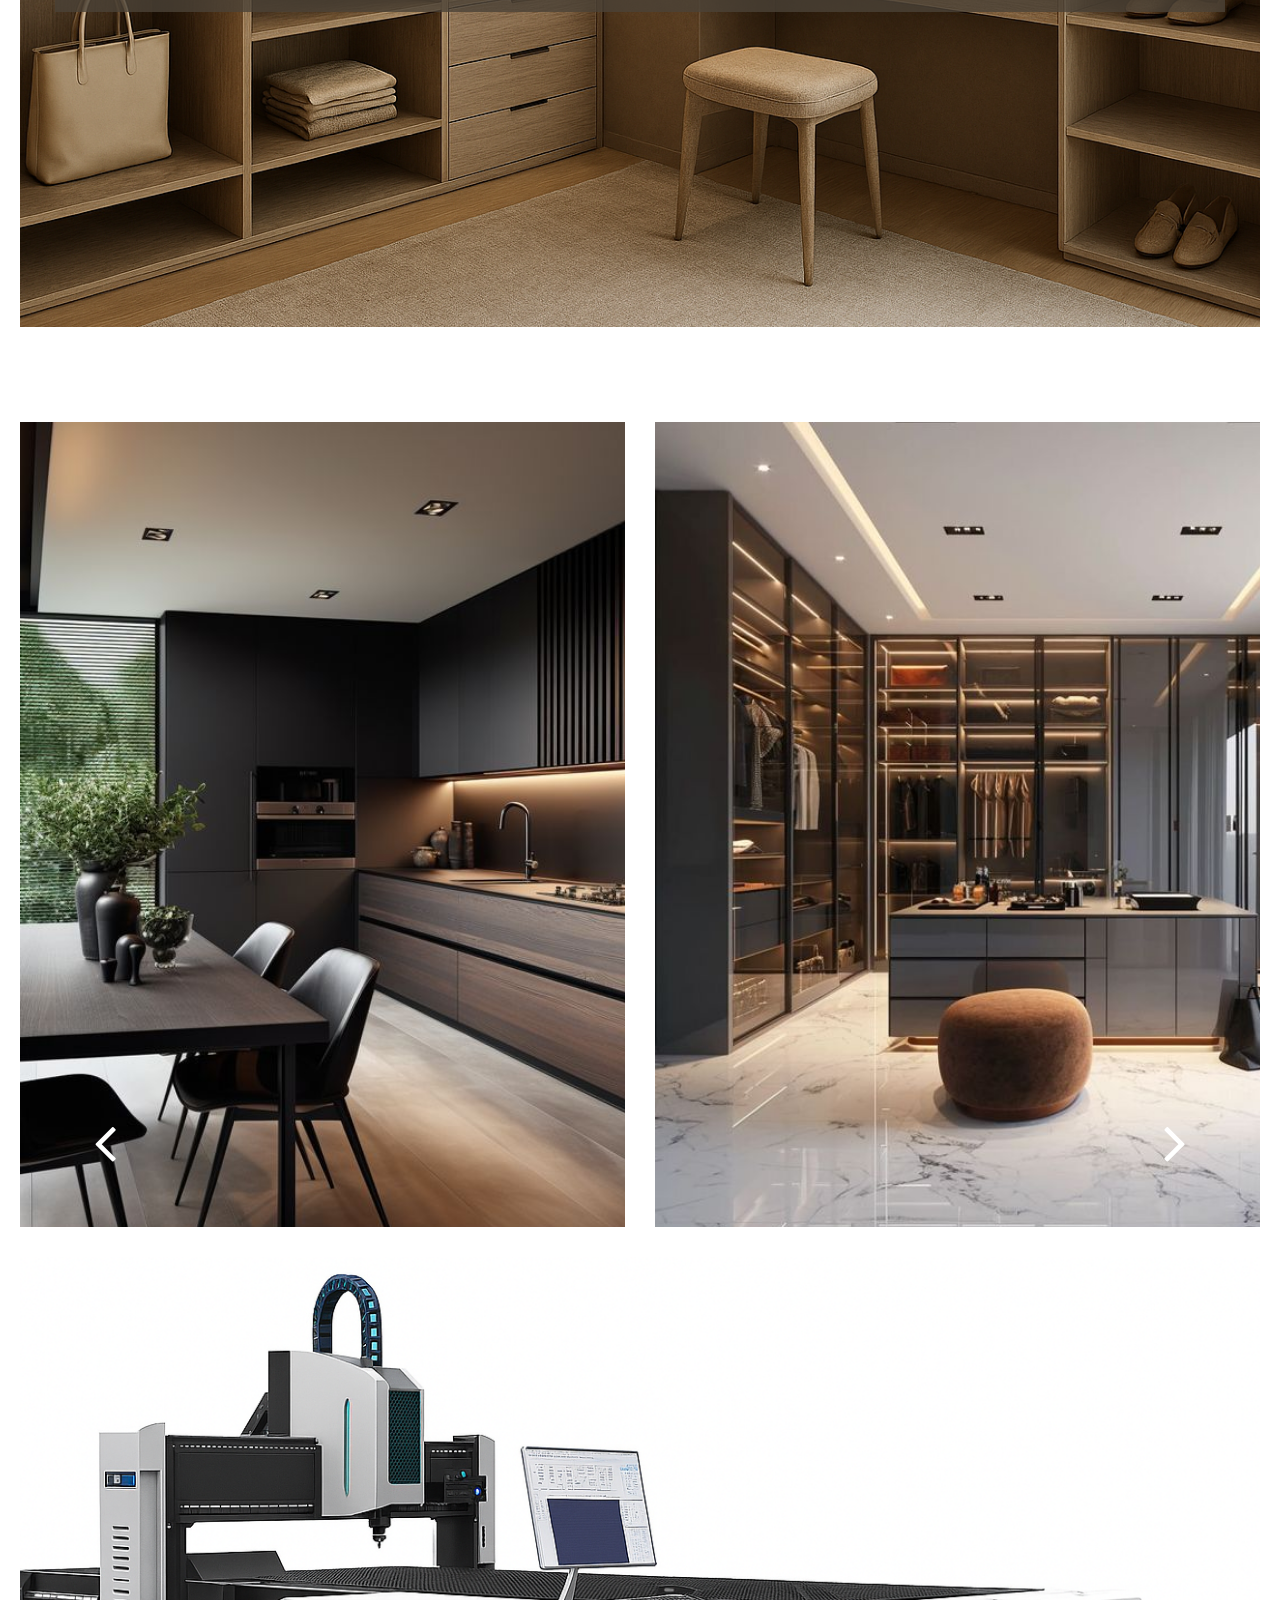
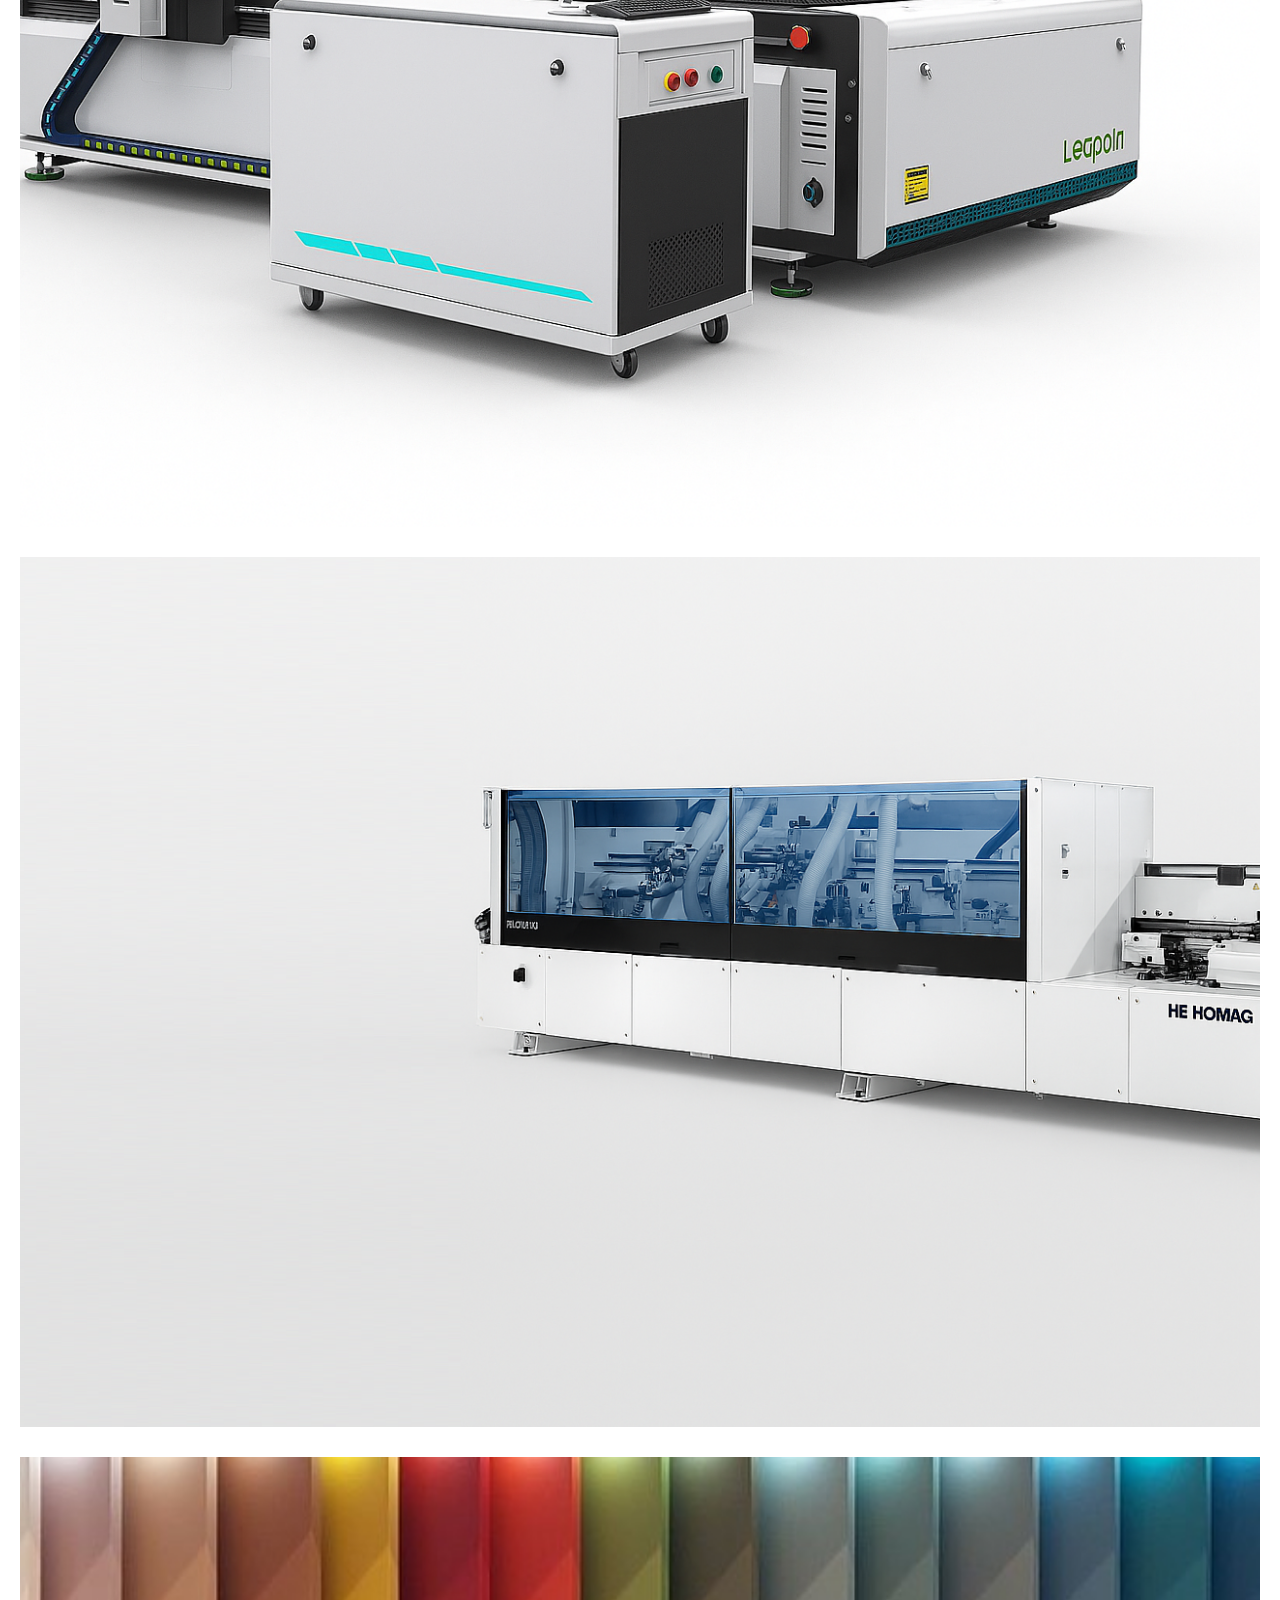
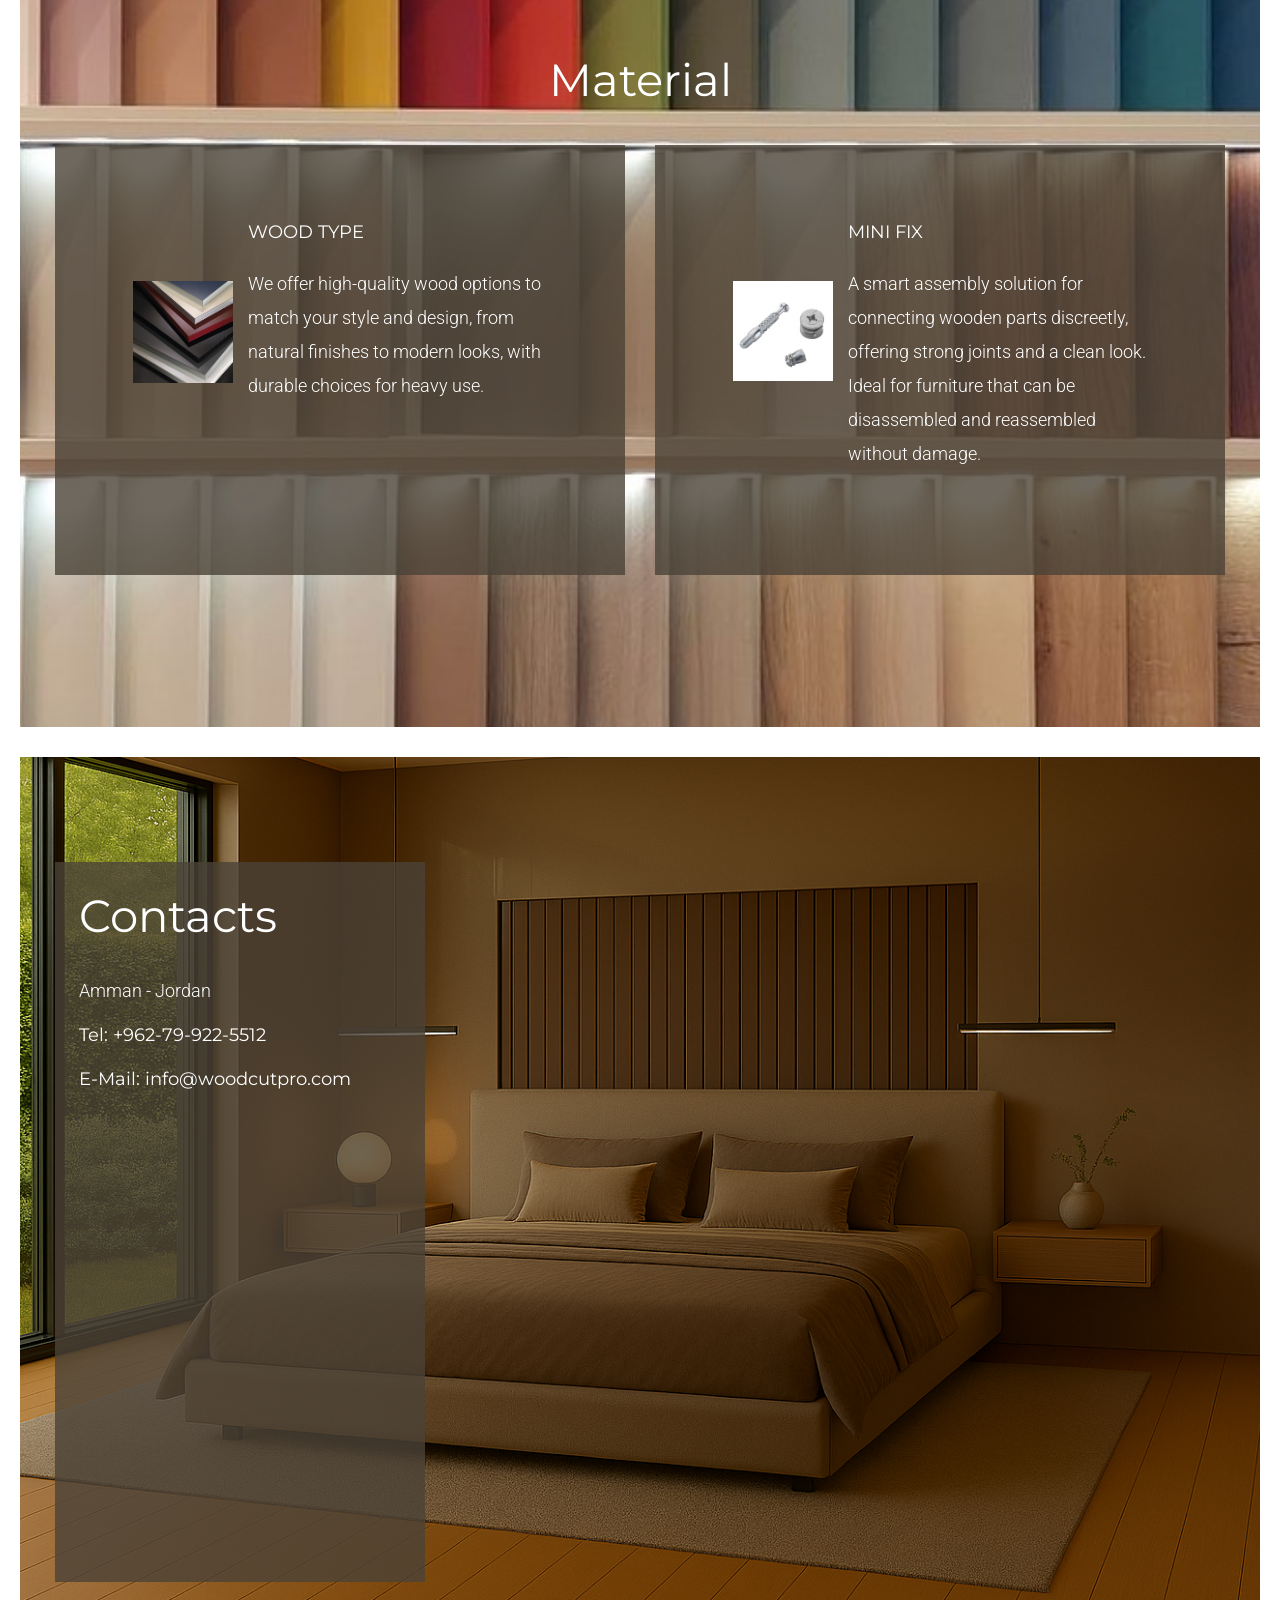
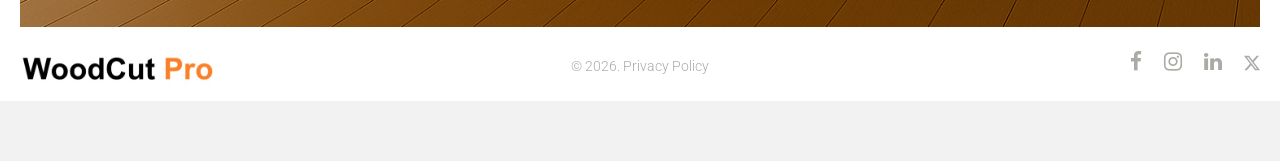
==== commit 858774e7: "." ====
--- a/index-en.html
+++ b/index-en.html
@@ -101,7 +101,7 @@
                     <li><a href="#service">Material</a></li>
                     <li><a href="#contacts">contacts</a></li>
                     <li><a id="lang-switcher" href="index.html"><span>
-                      عربي
+عربي
                     </span></a></li>
                   </ul>
                 </div>
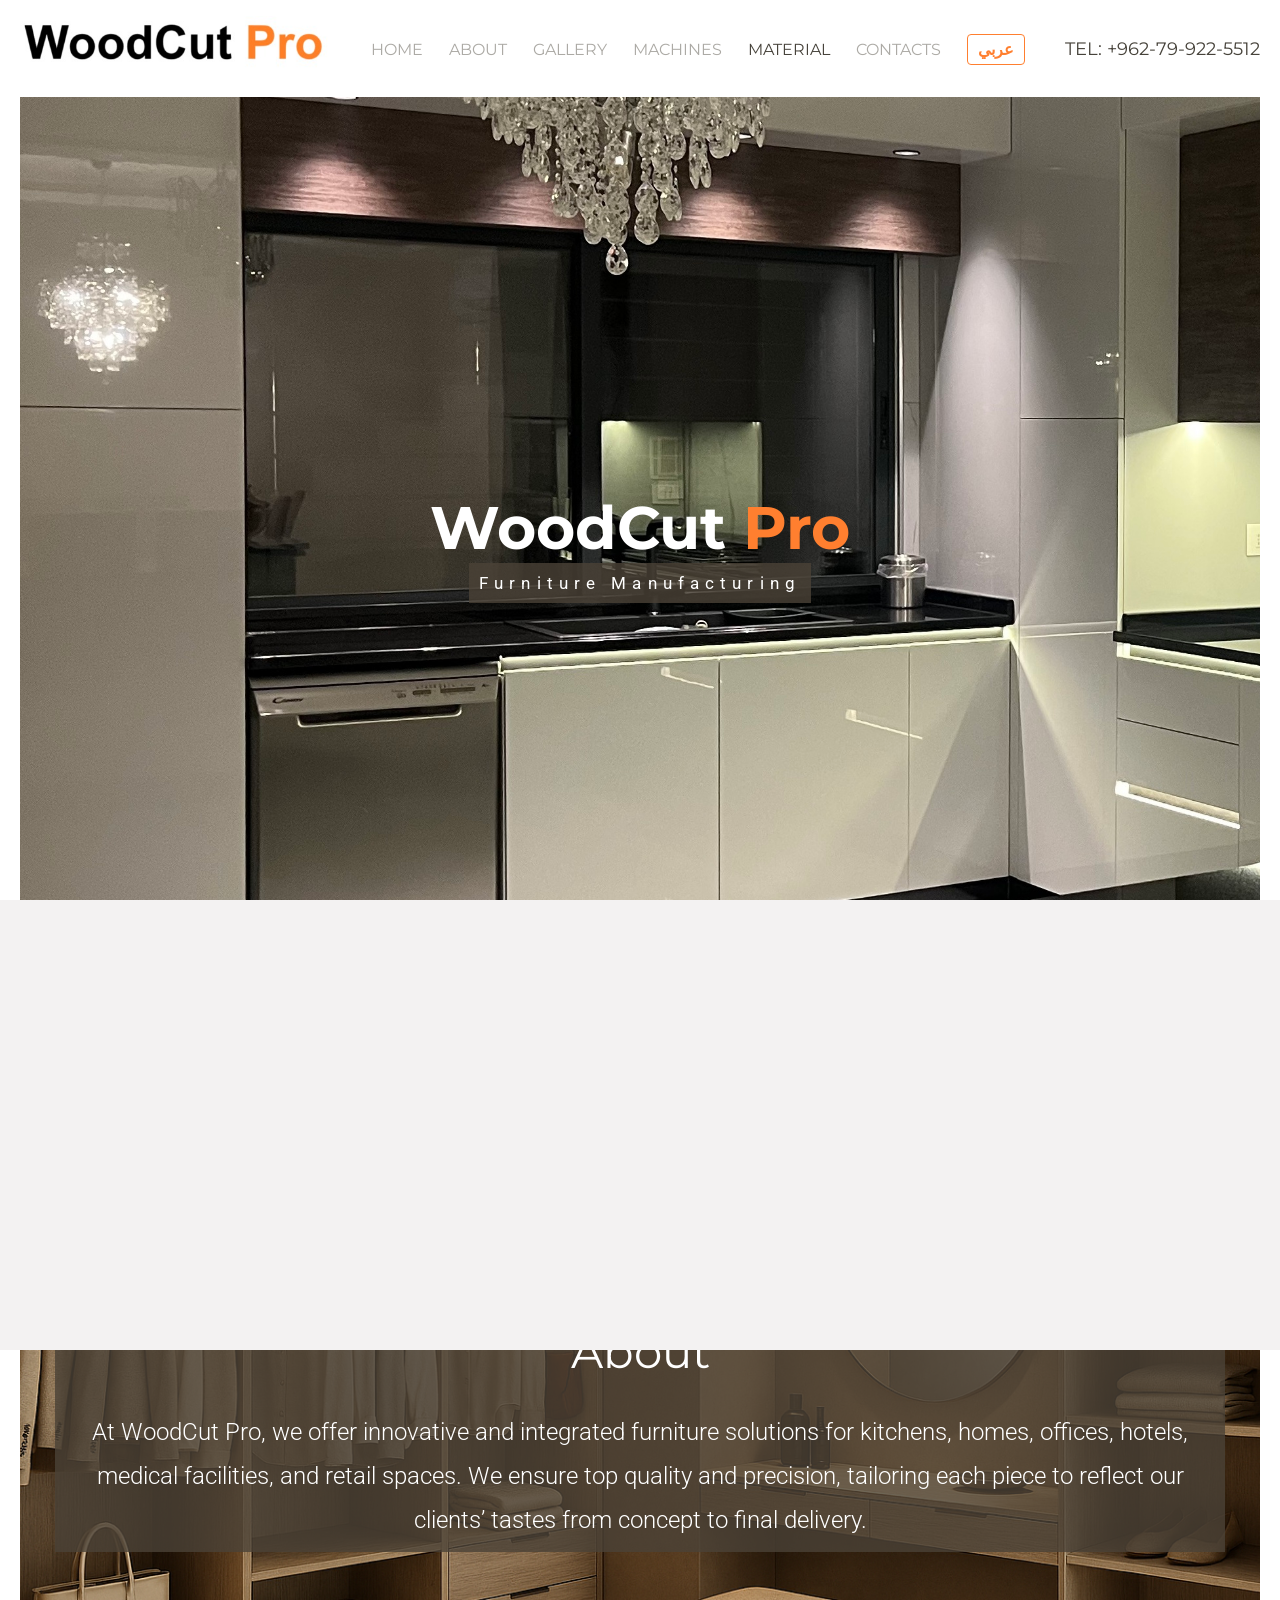
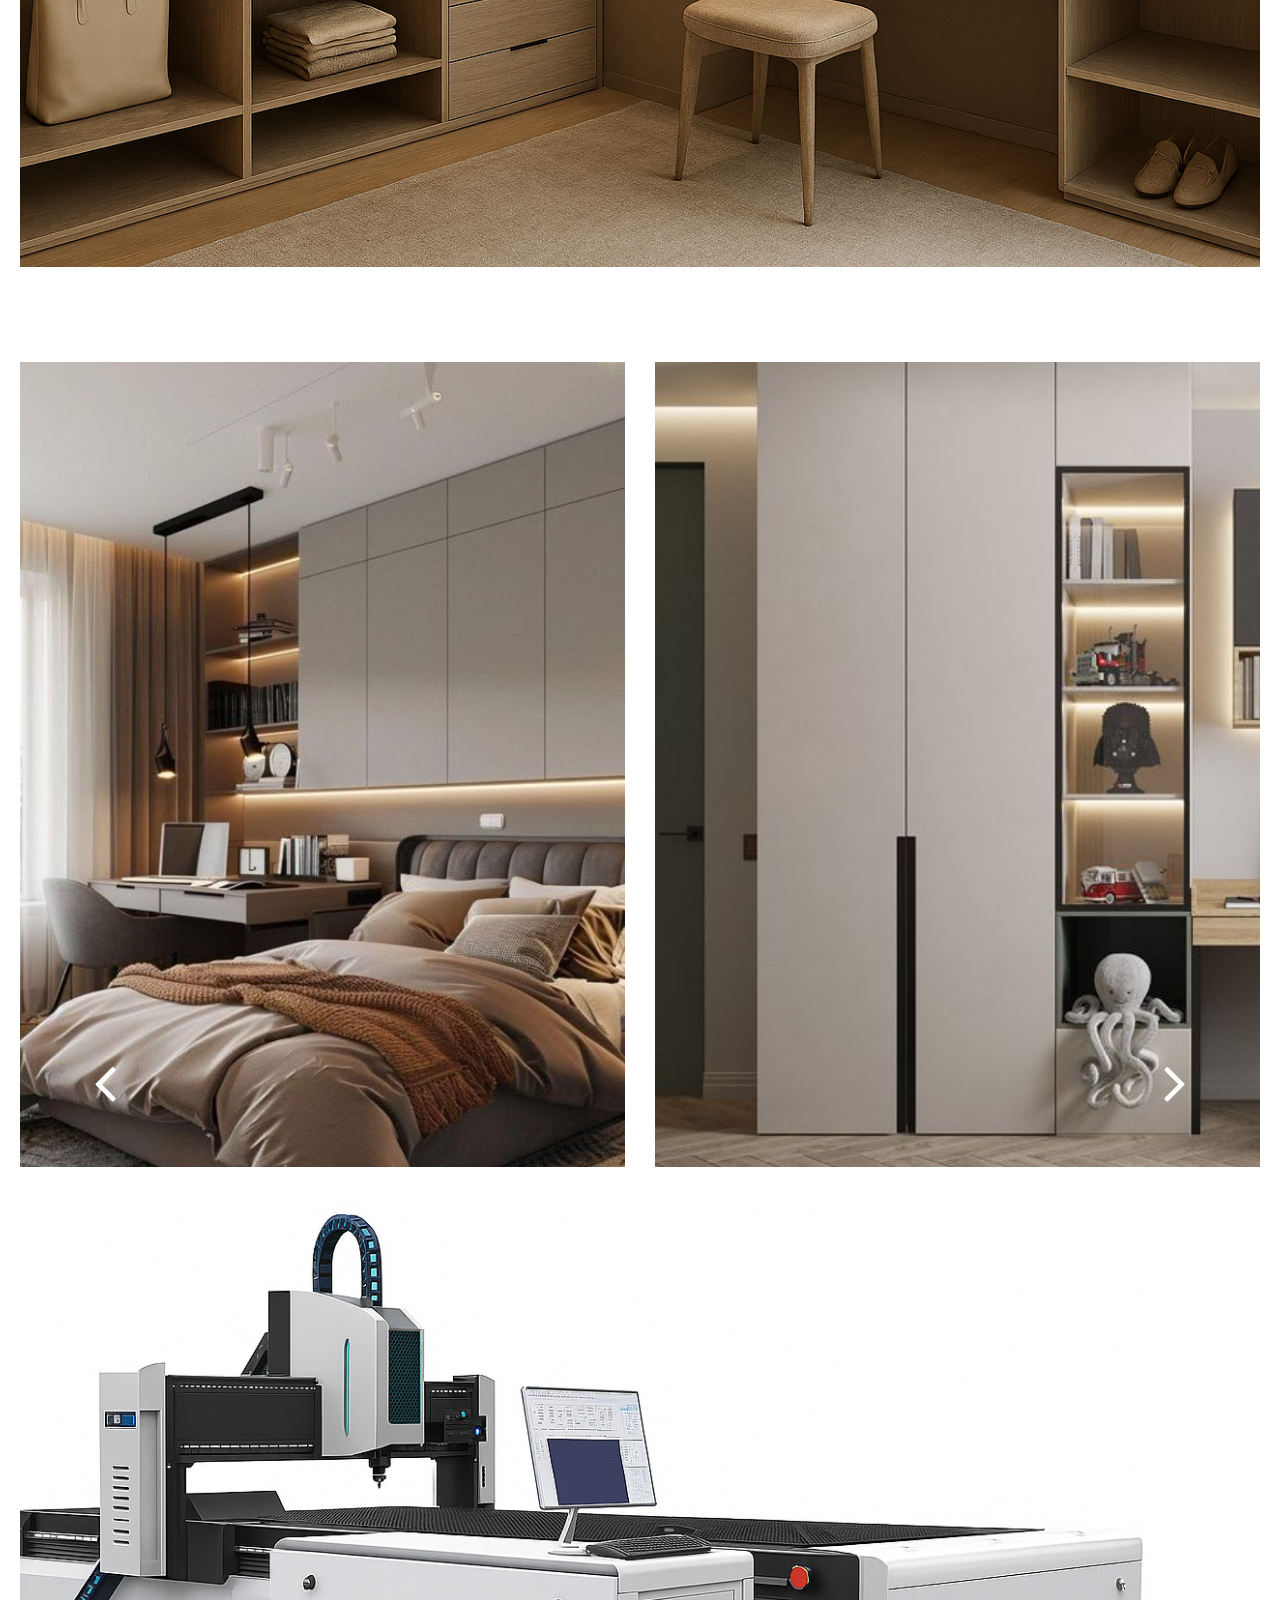
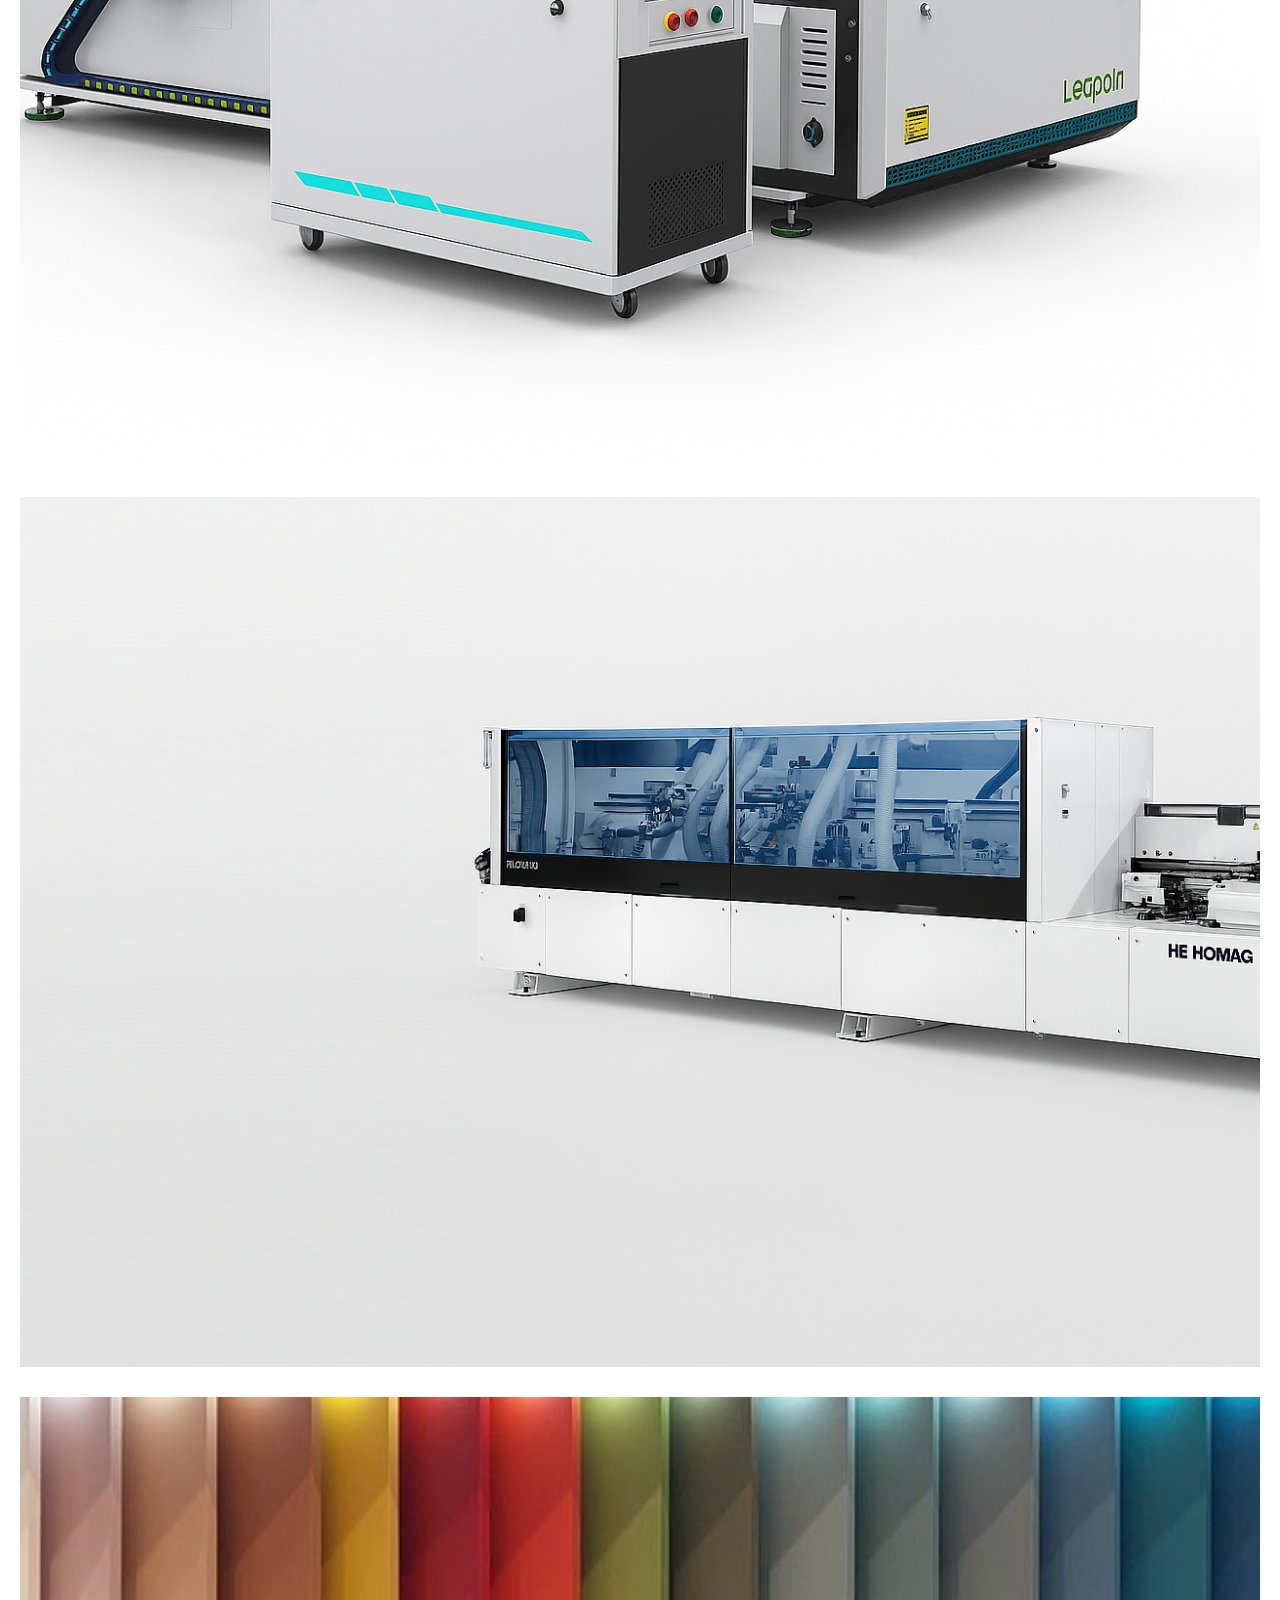
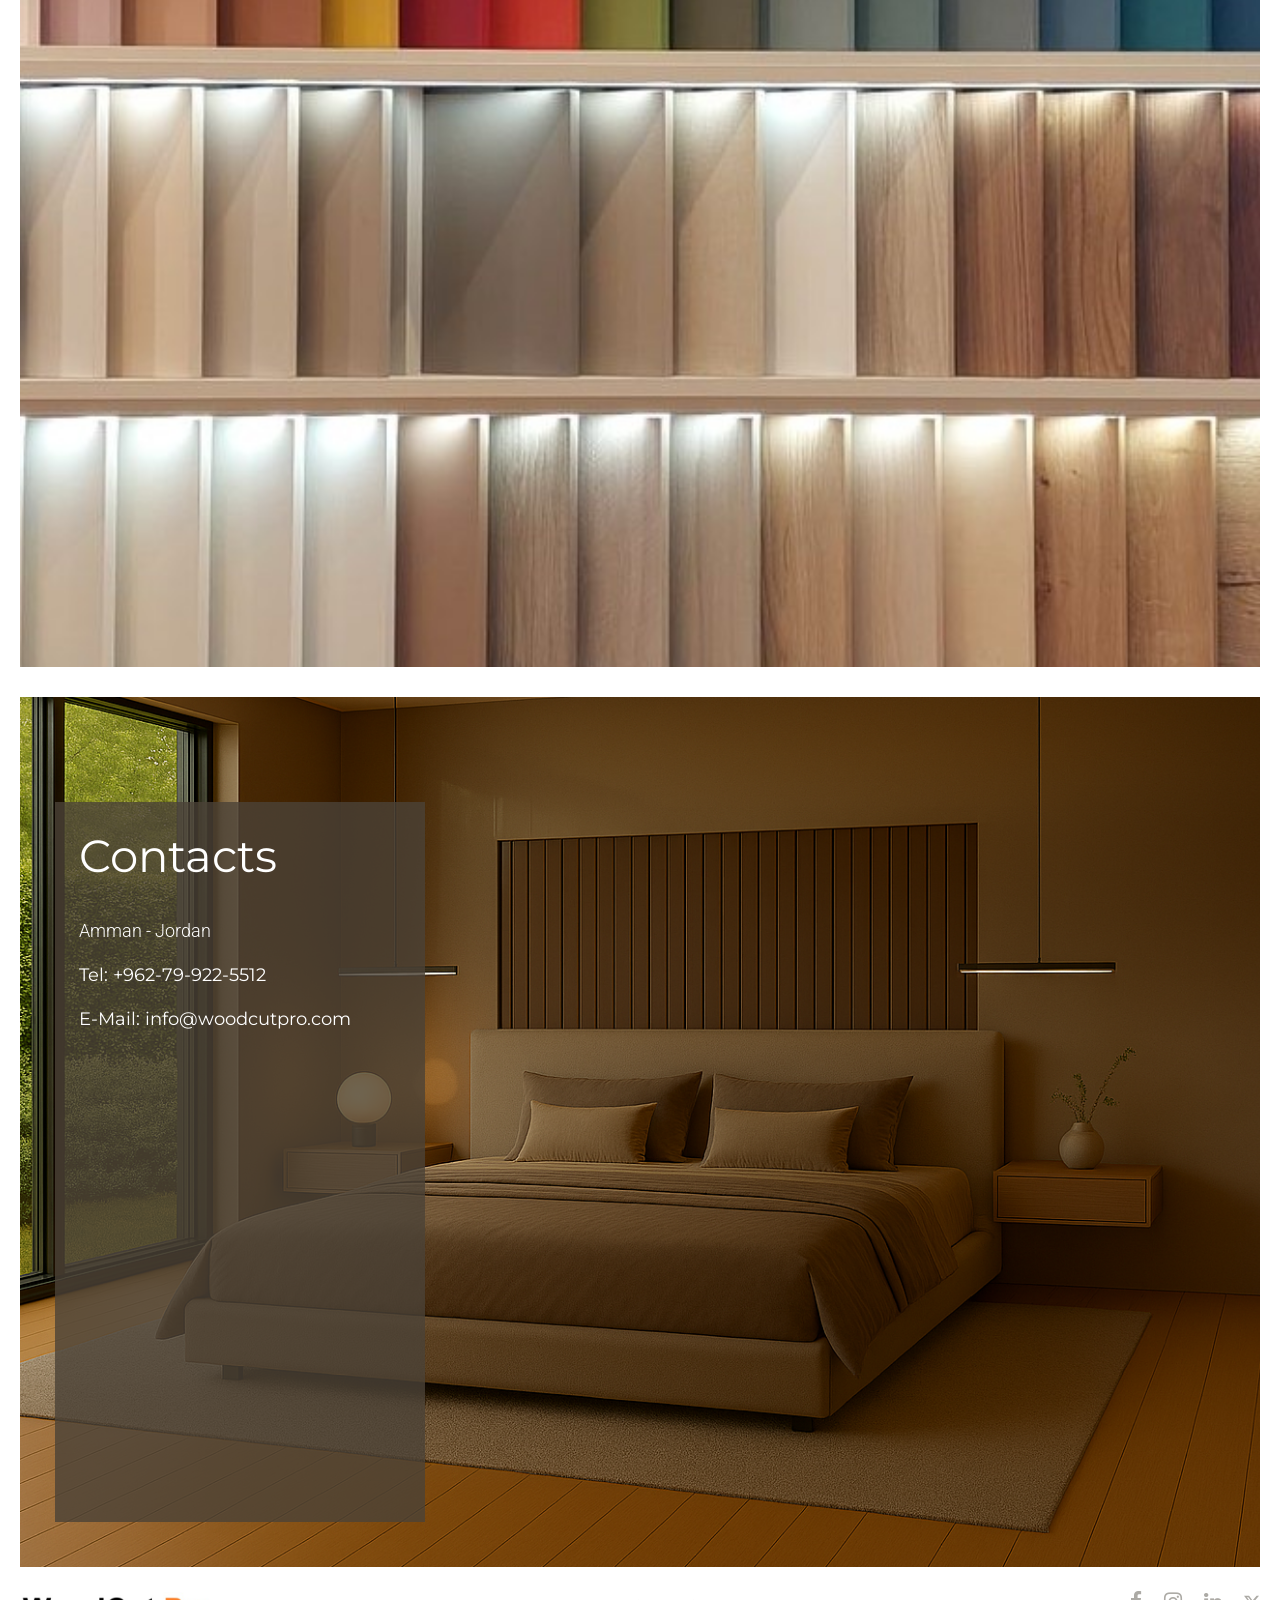
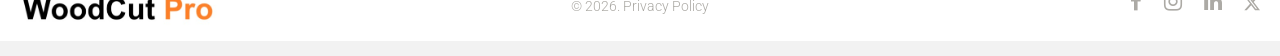
==== commit be0ff496: "gray extra space" ====
--- a/index-en.html
+++ b/index-en.html
@@ -101,7 +101,7 @@
                     <li><a href="#service">Material</a></li>
                     <li><a href="#contacts">contacts</a></li>
                     <li><a id="lang-switcher" href="index.html"><span>
-عربي
+                      عربي
                     </span></a></li>
                   </ul>
                 </div>
--- a/css/style.css
+++ b/css/style.css
@@ -962,7 +962,7 @@
   position: static;   content: '';   display: block;-  height: 60px;+/*  height: 60px;*/   background-color: #f2f2f2; } @@ -7466,7 +7466,7 @@
 .rd-navbar-static:before {   content: '';   display: block;-  height: 60px;+/*  height: 60px;*/   background-color: #f2f2f2; } 
